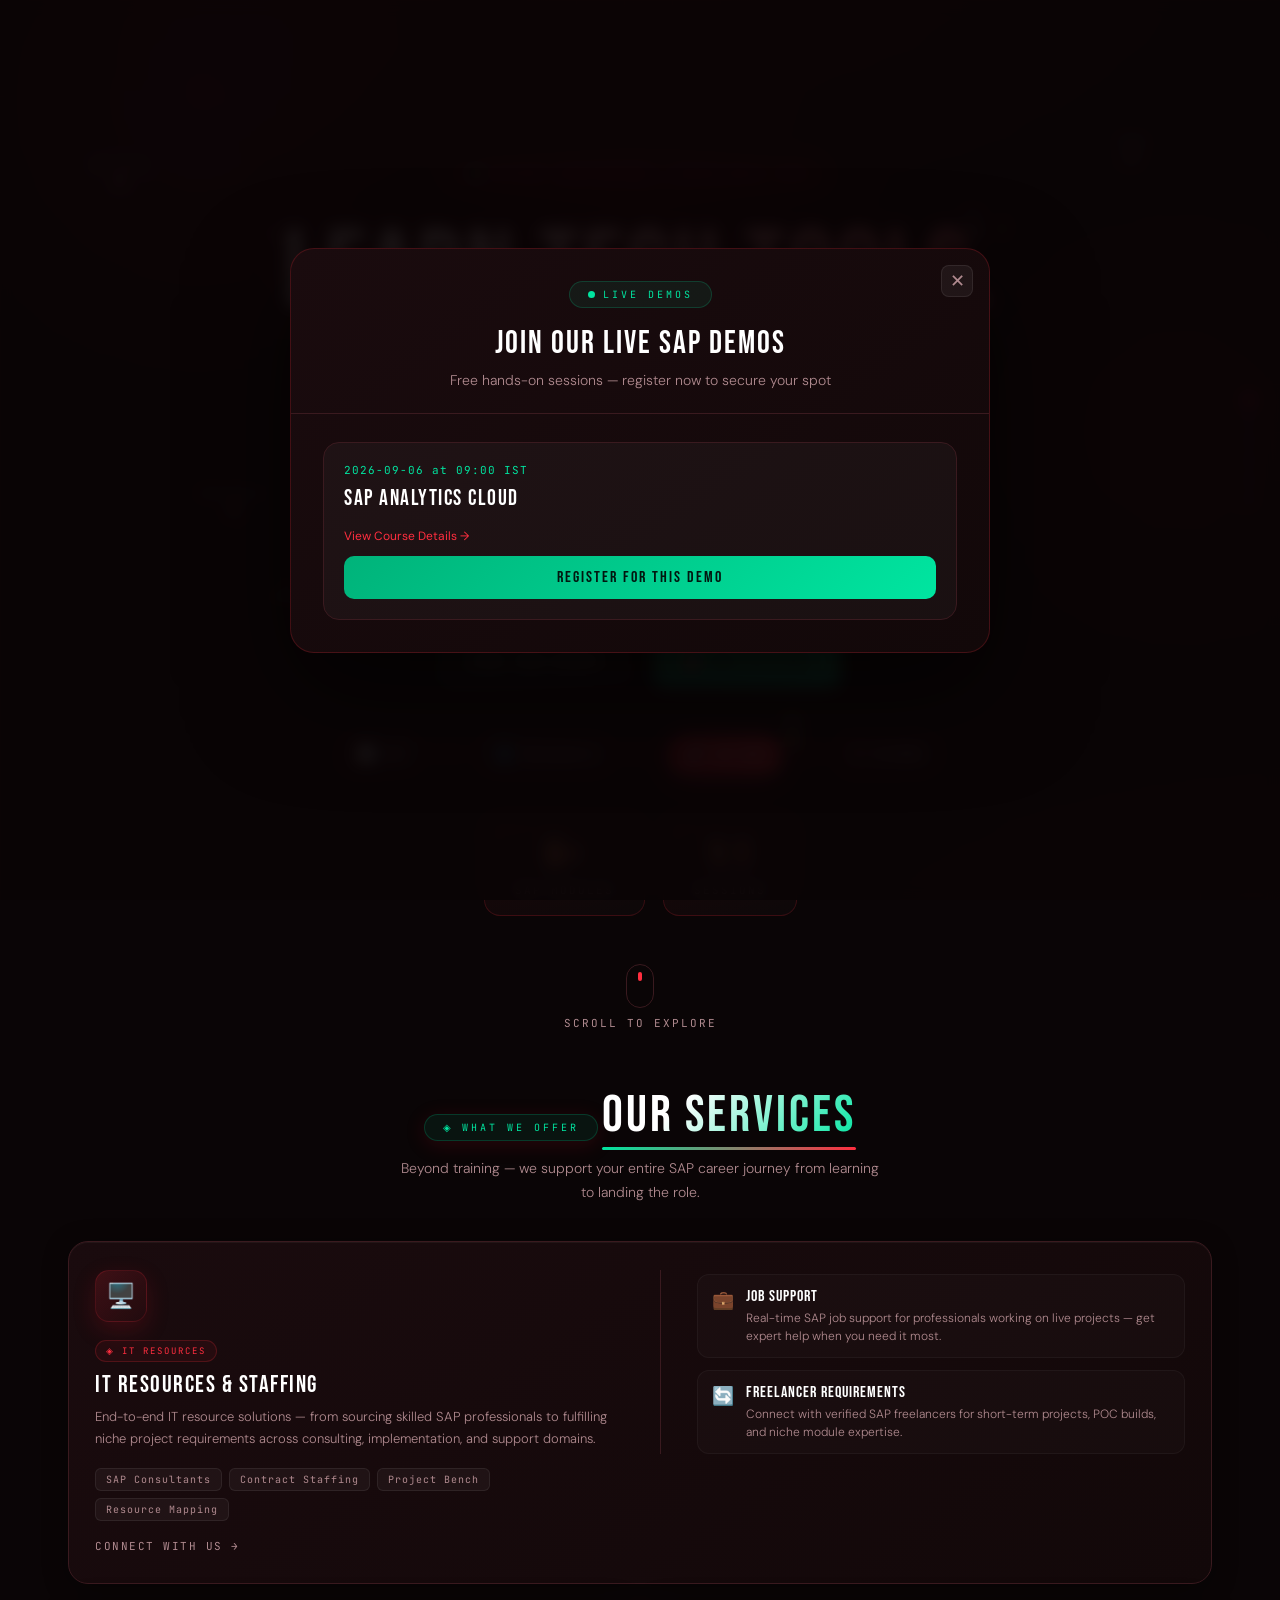
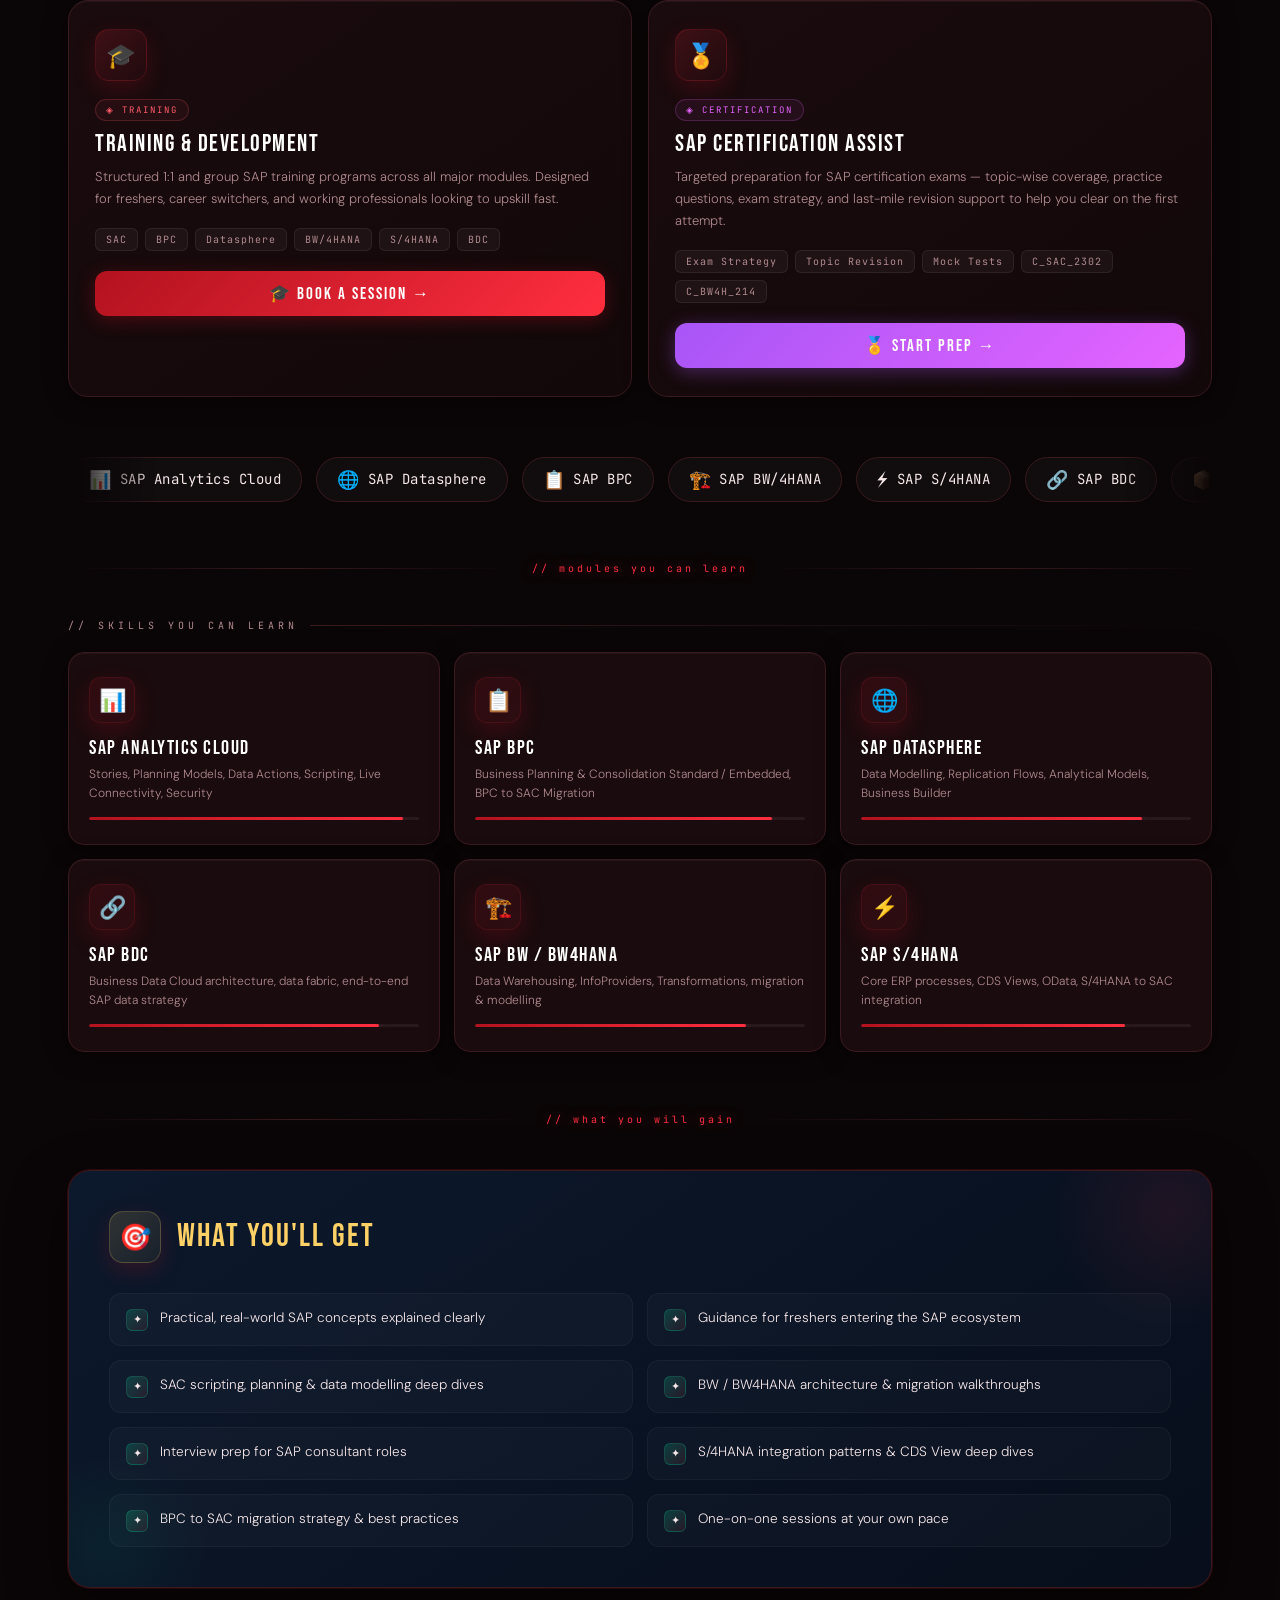
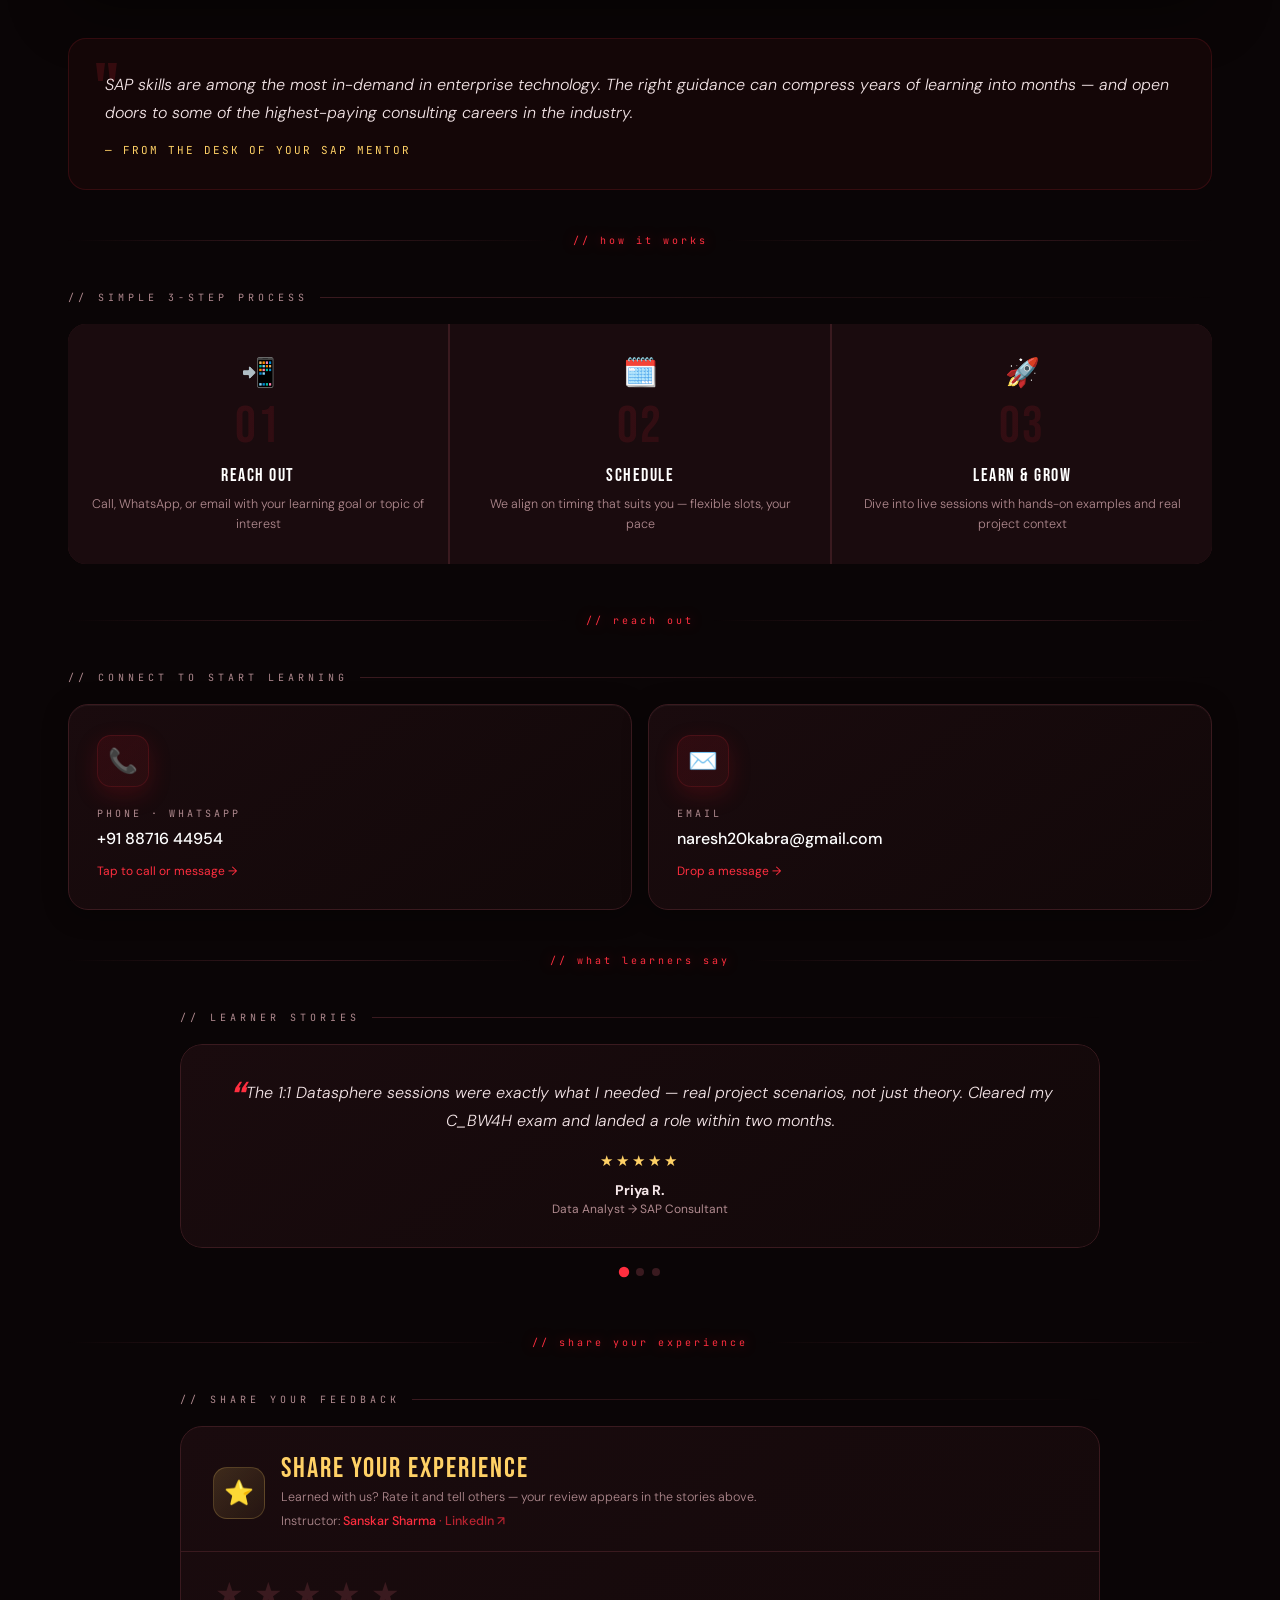
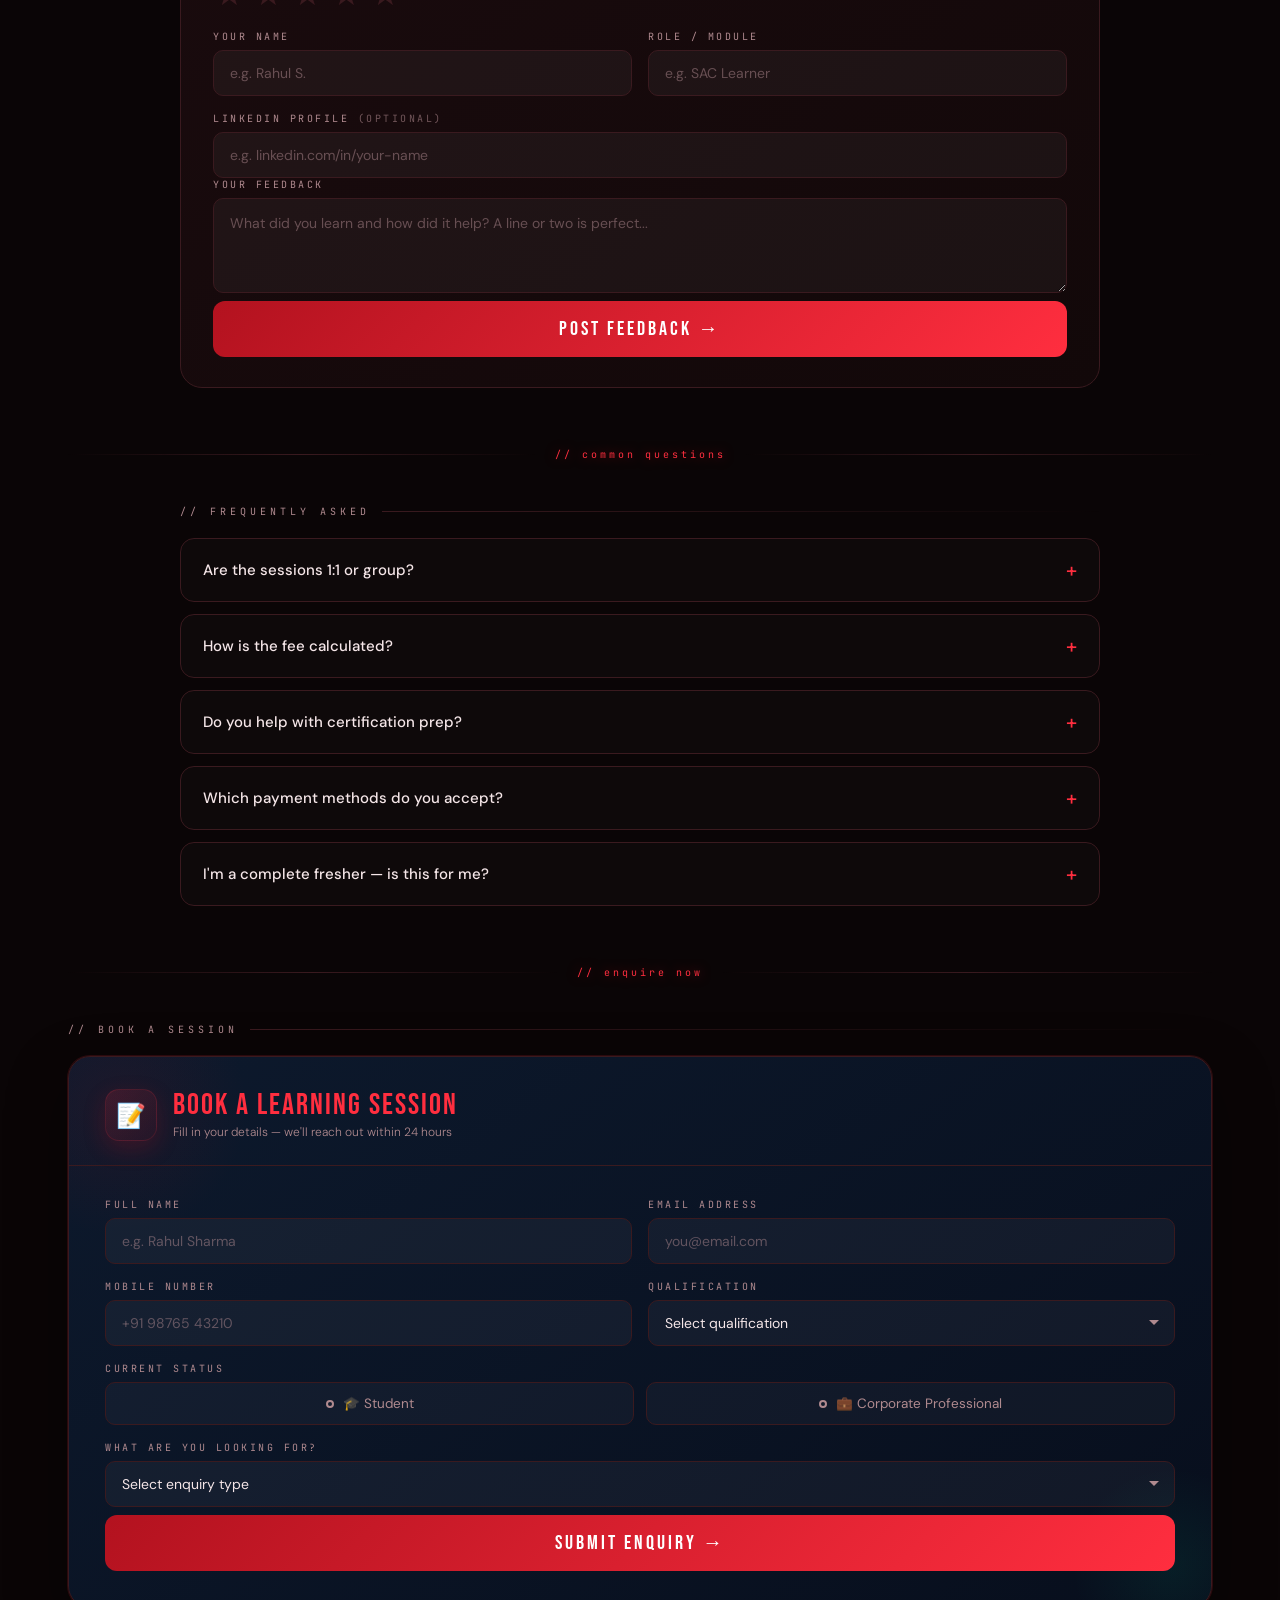
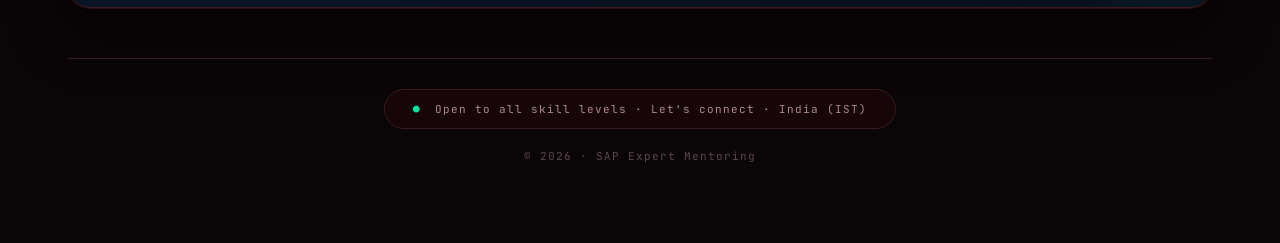
==== index.html @ 11d188f7 "tm" ====
<!doctype html>
<html lang="en">
  <head>
    <!-- Google tag (gtag.js) -->
    <script
      async
      src="https://www.googletagmanager.com/gtag/js?id=G-FK7HMC6X39"
    ></script>
    <script>
      window.dataLayer = window.dataLayer || [];
      function gtag() {
        dataLayer.push(arguments);
      }
      gtag("js", new Date());

      gtag("config", "G-FK7HMC6X39");
    </script>
    <meta charset="UTF-8" />
    <meta name="viewport" content="width=device-width, initial-scale=1.0" />
    <title>Learn SAP – Connect with an Expert</title>

    <!-- ── SEO ── -->
    <meta
      name="description"
      content="Learn SAP the practical way — 1-on-1 training, mock interviews, certification prep and job support in SAP Datasphere, SAC, BW/4HANA, BPC, S/4HANA and BDC. Connect directly with a working SAP expert."
    />
    <meta
      name="keywords"
      content="SAP training, SAP Datasphere, SAP Analytics Cloud, SAC, BW/4HANA, SAP BPC, S/4HANA, SAP BDC, SAP certification, SAP mock interview, SAP job support"
    />
    <meta name="author" content="Naresh Kabra" />
    <meta name="robots" content="index, follow" />
    <meta name="theme-color" content="#0a0506" />
    <link rel="canonical" href="https://saplearninghub.github.io/Courses/" />

    <!-- ── Open Graph ── -->
    <meta property="og:type" content="website" />
    <meta property="og:site_name" content="Learn SAP" />
    <meta property="og:title" content="Learn SAP – Connect with an Expert" />
    <meta
      property="og:description"
      content="1-on-1 SAP training, mock interviews, certification prep and job support across Datasphere, SAC, BW/4HANA, BPC, S/4HANA and BDC."
    />
    <meta
      property="og:url"
      content="https://saplearninghub.github.io/Courses/"
    />
    <meta property="og:locale" content="en_IN" />

    <!-- ── Twitter Card ── -->
    <meta name="twitter:card" content="summary_large_image" />
    <meta name="twitter:title" content="Learn SAP – Connect with an Expert" />
    <meta
      name="twitter:description"
      content="1-on-1 SAP training, mock interviews, certification prep and job support across Datasphere, SAC, BW/4HANA, BPC, S/4HANA and BDC."
    />

    <!-- ── Favicon (inline SVG, no extra file) ── -->
    <link
      rel="icon"
      href="data:image/svg+xml,%3Csvg xmlns='http://www.w3.org/2000/svg' viewBox='0 0 64 64'%3E%3Crect width='64' height='64' rx='14' fill='%230a0506'/%3E%3Ctext x='50%25' y='52%25' font-family='Arial,sans-serif' font-size='30' font-weight='bold' fill='%23ff2e3f' text-anchor='middle' dominant-baseline='middle'%3ES%3C/text%3E%3C/svg%3E"
    />

    <link
      href="https://fonts.googleapis.com/css2?family=Bebas+Neue&family=DM+Sans:ital,wght@0,300;0,400;0,500;0,700&family=JetBrains+Mono:wght@400;700&display=swap"
      rel="stylesheet"
    />
    <script>
      // ── DEVICE CAPABILITY DETECTOR ──
      // Classifies the device once, before first paint, so CSS + JS can
      // adapt. `low-power` → phones / weak hardware: heavy blurs, canvas
      // animation and decorative motion are toned down or skipped.
      (function () {
        var coarse = window.matchMedia("(pointer: coarse)").matches;
        var smallScreen = window.matchMedia("(max-width: 768px)").matches;
        var weakCpu =
          navigator.hardwareConcurrency && navigator.hardwareConcurrency <= 4;
        var lowMem = navigator.deviceMemory && navigator.deviceMemory <= 4;
        var lowPower = coarse || smallScreen || weakCpu || lowMem;
        var cls = document.documentElement.classList;
        cls.toggle("low-power", !!lowPower);
        cls.toggle("fine-pointer", !coarse);
      })();
    </script>
    <style>
      :root {
        --bg: #0a0506;
        --surface: #120809;
        --card: #1a0b0e;
        --border: #3a1a1f;
        --accent: #ff2e3f;
        --accent2: #b3121f;
        --green: #00e5a0;
        --gold: #ffd166;
        --text: #f5e6e8;
        --muted: #b08a8f;
      }

      *,
      *::before,
      *::after {
        box-sizing: border-box;
        margin: 0;
        padding: 0;
      }

      html {
        scroll-behavior: smooth;
      }

      body {
        background: var(--bg);
        color: var(--text);
        font-family: "DM Sans", sans-serif;
        min-height: 100vh;
        overflow-x: hidden;
      }
      /* Fixed gradient wash lives on a pseudo-element instead of
         background-attachment: fixed (which forces a full repaint on
         every scroll frame — a major source of mobile scroll jank). */
      body::before {
        content: "";
        position: fixed;
        inset: 0;
        z-index: -1;
        pointer-events: none;
        background:
          radial-gradient(
            ellipse 80% 60% at 50% -10%,
            rgba(179, 18, 31, 0.22),
            transparent 60%
          ),
          radial-gradient(
            ellipse 70% 50% at 100% 110%,
            rgba(255, 46, 63, 0.1),
            transparent 55%
          );
      }

      /* ── CANVAS BACKGROUND ── */
      #bg-canvas {
        position: fixed;
        inset: 0;
        z-index: 0;
        opacity: 0.7;
      }

      /* ── GRID OVERLAY ── */
      .grid-overlay {
        position: fixed;
        inset: 0;
        background-image:
          linear-gradient(rgba(255, 46, 63, 0.022) 1px, transparent 1px),
          linear-gradient(90deg, rgba(255, 46, 63, 0.022) 1px, transparent 1px);
        background-size: 48px 48px;
        pointer-events: none;
        z-index: 1;
      }

      /* ── NOISE TEXTURE ── */
      .noise {
        position: fixed;
        inset: 0;
        background-image: url("data:image/svg+xml,%3Csvg viewBox='0 0 256 256' xmlns='http://www.w3.org/2000/svg'%3E%3Cfilter id='noise'%3E%3CfeTurbulence type='fractalNoise' baseFrequency='0.9' numOctaves='4' stitchTiles='stitch'/%3E%3C/filter%3E%3Crect width='100%25' height='100%25' filter='url(%23noise)' opacity='0.035'/%3E%3C/svg%3E");
        pointer-events: none;
        z-index: 2;
        opacity: 0.4;
      }

      /* ── GLOW ORBS ── */
      .orb {
        position: fixed;
        border-radius: 50%;
        filter: blur(80px);
        pointer-events: none;
        z-index: 0;
        will-change: transform;
      }
      .orb-1 {
        width: 600px;
        height: 600px;
        background: radial-gradient(
          circle,
          rgba(179, 18, 31, 0.12),
          transparent 70%
        );
        top: -200px;
        left: -100px;
        animation-delay: 0s;
      }
      .orb-2 {
        width: 500px;
        height: 500px;
        background: radial-gradient(
          circle,
          rgba(255, 46, 63, 0.08),
          transparent 70%
        );
        top: 20%;
        right: -150px;
        animation-delay: -4s;
      }
      .orb-3 {
        width: 400px;
        height: 400px;
        background: radial-gradient(
          circle,
          rgba(0, 229, 160, 0.07),
          transparent 70%
        );
        bottom: 10%;
        left: 20%;
        animation-delay: -8s;
      }

      @keyframes orbFloat {
        0%,
        100% {
          transform: translateY(0px) scale(1);
        }
        33% {
          transform: translateY(-30px) scale(1.04);
        }
        66% {
          transform: translateY(20px) scale(0.97);
        }
      }

      /* ── PAGE WRAPPER ── */
      .page {
        position: relative;
        z-index: 3;
        max-width: 1240px;
        margin: 0 auto;
        padding: 60px clamp(16px, 4vw, 48px) 80px;
      }

      /* ── PROGRESS BAR ── */
      .progress-bar {
        position: fixed;
        top: 0;
        left: 0;
        height: 2px;
        background: linear-gradient(
          90deg,
          var(--accent2),
          var(--accent),
          var(--green)
        );
        z-index: 999;
        width: 0%;
        transition: width 0.1s linear;
      }

      /* ── NAV DOT ── */
      .nav-dots {
        position: fixed;
        right: 28px;
        top: 50%;
        transform: translateY(-50%);
        display: flex;
        flex-direction: column;
        gap: 14px;
        z-index: 100;
      }
      .nav-dot {
        width: 6px;
        height: 6px;
        border-radius: 50%;
        background: var(--border);
        border: 1px solid var(--muted);
        cursor: pointer;
        transition: all 0.3s ease;
      }
      .nav-dot.active {
        background: var(--accent);
        border-color: var(--accent);
        box-shadow: 0 0 10px var(--accent);
        transform: scale(1.5);
      }

      @media (max-width: 768px) {
        .nav-dots {
          display: none;
        }
      }

      /* ── HERO ── */
      .hero {
        text-align: center;
        padding: 40px 0 60px;
        position: relative;
      }

      .hero-eyebrow {
        display: inline-flex;
        align-items: center;
        gap: 10px;
        background: rgba(255, 46, 63, 0.07);
        border: 1px solid rgba(255, 46, 63, 0.18);
        color: var(--accent);
        font-family: "JetBrains Mono", monospace;
        font-size: 11px;
        letter-spacing: 3px;
        text-transform: uppercase;
        padding: 7px 22px;
        border-radius: 40px;
        margin-bottom: 36px;
        opacity: 0;
        animation: fadeDown 0.8s ease 0.2s forwards;
      }

      .pulse {
        width: 7px;
        height: 7px;
        border-radius: 50%;
        background: var(--green);
        flex-shrink: 0;
        animation: pulse 2s infinite;
      }
      @keyframes pulse {
        0%,
        100% {
          box-shadow: 0 0 0 0 rgba(0, 229, 160, 0.6);
        }
        50% {
          box-shadow: 0 0 0 8px rgba(0, 229, 160, 0);
        }
      }

      .hero-title {
        font-family: "Bebas Neue", sans-serif;
        font-size: clamp(52px, 13vw, 110px);
        letter-spacing: 4px;
        line-height: 0.9;
        margin-bottom: 28px;
        opacity: 0;
        animation: fadeDown 0.9s ease 0.4s forwards;
      }
      .hero-title .line1 {
        display: block;
        background: linear-gradient(135deg, #ffffff 30%, var(--accent) 100%);
        -webkit-background-clip: text;
        -webkit-text-fill-color: transparent;
        background-clip: text;
      }
      .hero-title .line2 {
        display: block;
        background: linear-gradient(
          135deg,
          var(--accent2),
          var(--accent) 55%,
          var(--gold)
        );
        -webkit-background-clip: text;
        -webkit-text-fill-color: transparent;
        background-clip: text;
        filter: drop-shadow(0 4px 24px rgba(255, 46, 63, 0.35));
        background-size: 220% auto;
        animation: heroSheen 6s linear infinite;
      }
      @keyframes heroSheen {
        0% {
          background-position: 0% 50%;
        }
        100% {
          background-position: 220% 50%;
        }
      }

      /* ── HERO ROTATING WORD ── */
      .hero-rotator {
        display: flex;
        gap: 12px;
        justify-content: center;
        align-items: baseline;
        flex-wrap: wrap;
        margin: -12px auto 30px;
        opacity: 0;
        animation: fadeUp 0.8s ease 0.55s forwards;
      }
      .rot-pre {
        color: var(--muted);
        font-size: 13px;
        letter-spacing: 1.5px;
        text-transform: uppercase;
      }
      .rot-word {
        font-family: "Bebas Neue", sans-serif;
        font-size: clamp(22px, 4vw, 34px);
        letter-spacing: 2px;
        background: linear-gradient(135deg, var(--gold), var(--accent) 70%);
        -webkit-background-clip: text;
        -webkit-text-fill-color: transparent;
        background-clip: text;
        transition:
          opacity 0.35s ease,
          transform 0.35s ease;
      }
      .rot-word.swap {
        opacity: 0;
        transform: translateY(8px);
      }

      .hero-sub {
        color: var(--muted);
        font-size: 16px;
        font-weight: 300;
        max-width: 520px;
        margin: 0 auto 44px;
        line-height: 1.75;
        opacity: 0;
        animation: fadeUp 0.8s ease 0.6s forwards;
      }

      /* ── STATS ROW ── */
      .stats-row {
        display: flex;
        justify-content: center;
        gap: 40px;
        flex-wrap: wrap;
        opacity: 0;
        animation: fadeUp 0.8s ease 0.8s forwards;
        margin-bottom: 20px;
      }
      .stat-item {
        text-align: center;
      }
      .stat-num {
        font-family: "Bebas Neue", sans-serif;
        font-size: 38px;
        letter-spacing: 2px;
        background: linear-gradient(135deg, var(--gold), var(--accent));
        -webkit-background-clip: text;
        -webkit-text-fill-color: transparent;
        background-clip: text;
        display: block;
      }
      .stat-label {
        font-size: 11px;
        color: var(--muted);
        font-family: "JetBrains Mono", monospace;
        letter-spacing: 2px;
        text-transform: uppercase;
      }

      /* ── SCROLL INDICATOR ── */
      .scroll-hint {
        display: flex;
        flex-direction: column;
        align-items: center;
        gap: 8px;
        margin-top: 48px;
        opacity: 0;
        animation: fadeIn 1s ease 1.4s forwards;
        color: var(--muted);
        font-size: 11px;
        font-family: "JetBrains Mono", monospace;
        letter-spacing: 2px;
        text-transform: uppercase;
      }
      .scroll-arrow {
        width: 28px;
        height: 44px;
        border: 1.5px solid var(--border);
        border-radius: 20px;
        position: relative;
        display: flex;
        align-items: flex-start;
        justify-content: center;
        padding-top: 7px;
      }
      .scroll-arrow::after {
        content: "";
        width: 4px;
        height: 9px;
        background: var(--accent);
        border-radius: 4px;
        animation: scrollDot 2s ease-in-out infinite;
      }
      @keyframes scrollDot {
        0% {
          transform: translateY(0);
          opacity: 1;
        }
        100% {
          transform: translateY(14px);
          opacity: 0;
        }
      }

      /* ── SECTION LABEL ── */
      .sec-label {
        font-family: "JetBrains Mono", monospace;
        font-size: 10px;
        letter-spacing: 4px;
        text-transform: uppercase;
        color: var(--muted);
        margin-bottom: 20px;
        display: flex;
        align-items: center;
        gap: 12px;
      }
      .sec-label::after {
        content: "";
        flex: 1;
        height: 1px;
        background: linear-gradient(90deg, var(--border), transparent);
      }
      /* ── SERVICES ── */
      .services-section {
        margin-bottom: 60px;
      }

      .services-header {
        text-align: center;
        margin-bottom: 36px;
      }

      .services-eyebrow {
        display: inline-flex;
        align-items: center;
        gap: 8px;
        background: rgba(0, 229, 160, 0.07);
        border: 1px solid rgba(0, 229, 160, 0.18);
        color: var(--green);
        font-family: "JetBrains Mono", monospace;
        font-size: 10px;
        letter-spacing: 3px;
        text-transform: uppercase;
        padding: 6px 18px;
        border-radius: 40px;
        margin-bottom: 16px;
      }

      .services-title {
        font-family: "Bebas Neue", sans-serif;
        font-size: clamp(32px, 6vw, 52px);
        letter-spacing: 3px;
        background: linear-gradient(135deg, #ffffff 30%, var(--green) 100%);
        -webkit-background-clip: text;
        -webkit-text-fill-color: transparent;
        background-clip: text;
        line-height: 1;
        margin-bottom: 12px;
        position: relative;
        display: inline-block;
      }
      /* Underline that draws itself when the section reveals */
      .services-title::after {
        content: "";
        position: absolute;
        left: 0;
        bottom: -8px;
        height: 3px;
        width: 100%;
        background: linear-gradient(90deg, var(--green), var(--accent));
        border-radius: 3px;
        transform: scaleX(0);
        transform-origin: left;
        transition: transform 0.7s cubic-bezier(0.65, 0, 0.35, 1) 0.2s;
      }
      .services-section.visible .services-title::after {
        transform: scaleX(1);
      }

      .services-sub {
        font-size: 14px;
        color: var(--muted);
        font-weight: 300;
        max-width: 480px;
        margin: 0 auto;
        line-height: 1.7;
      }

      .services-grid {
        display: grid;
        grid-template-columns: repeat(2, 1fr);
        gap: 16px;
      }

      @media (max-width: 580px) {
        .services-grid {
          grid-template-columns: 1fr;
        }
      }

      .service-card {
        background: linear-gradient(145deg, var(--card), var(--surface));
        border: 1px solid var(--border);
        border-radius: 20px;
        padding: 28px 26px;
        position: relative;
        overflow: hidden;
        cursor: default;
        transition:
          transform 0.3s cubic-bezier(0.34, 1.4, 0.64, 1),
          border-color 0.3s ease,
          box-shadow 0.3s ease;
        opacity: 0;
        transform: translateY(30px);
      }

      .service-card.visible {
        opacity: 1;
        transform: translateY(0);
        transition:
          opacity 0.5s ease,
          transform 0.5s cubic-bezier(0.34, 1.2, 0.64, 1),
          border-color 0.3s ease,
          box-shadow 0.3s ease;
      }

      .service-card::before {
        content: "";
        position: absolute;
        top: 0;
        left: 0;
        right: 0;
        height: 2px;
        transform: scaleX(0);
        transform-origin: left;
        transition: transform 0.4s ease;
      }

      .service-card:hover {
        transform: translateY(-6px) scale(1.01);
        box-shadow: 0 20px 55px rgba(179, 18, 31, 0.15);
      }

      .service-card:hover::before {
        transform: scaleX(1);
      }

      /* Per-card accent colors */
      .service-card.it {
        --sc: rgba(255, 46, 63, 0.35);
        --sg: linear-gradient(90deg, var(--accent2), var(--accent));
      }
      .service-card.job {
        --sc: rgba(0, 229, 160, 0.35);
        --sg: linear-gradient(90deg, #00b37a, var(--green));
      }
      .service-card.freelance {
        --sc: rgba(255, 209, 102, 0.35);
        --sg: linear-gradient(90deg, #ffaa00, var(--gold));
      }
      .service-card.training {
        --sc: rgba(179, 18, 31, 0.35);
        --sg: linear-gradient(90deg, #b3121f, #ff2e3f);
      }
      .service-card.cert {
        --sc: rgba(229, 100, 255, 0.35);
        --sg: linear-gradient(90deg, #a855f7, #e564ff);
      }

      .service-card:hover {
        border-color: var(--sc);
      }
      .service-card::before {
        background: var(--sg);
      }

      /* Cursor-follow spotlight (driven by --mx/--my in JS) */
      .service-card::after {
        content: "";
        position: absolute;
        inset: 0;
        border-radius: inherit;
        background: radial-gradient(
          340px circle at var(--mx, 50%) var(--my, 50%),
          rgba(255, 255, 255, 0.07),
          transparent 60%
        );
        opacity: 0;
        transition: opacity 0.3s ease;
        pointer-events: none;
        z-index: 0;
      }
      .service-card:hover::after {
        opacity: 1;
      }
      .service-card > * {
        position: relative;
        z-index: 1;
      }

      .service-icon-wrap {
        width: 52px;
        height: 52px;
        border-radius: 14px;
        display: flex;
        align-items: center;
        justify-content: center;
        font-size: 24px;
        margin-bottom: 16px;
        background: rgba(255, 255, 255, 0.04);
        border: 1px solid rgba(255, 255, 255, 0.07);
        transition: transform 0.3s ease;
      }

      .service-card:hover .service-icon-wrap {
        transform: rotate(-6deg) scale(1.12);
      }

      .service-badge {
        display: inline-flex;
        align-items: center;
        gap: 5px;
        font-family: "JetBrains Mono", monospace;
        font-size: 9px;
        letter-spacing: 2px;
        text-transform: uppercase;
        padding: 4px 10px;
        border-radius: 20px;
        margin-bottom: 10px;
        border: 1px solid;
      }

      .service-card.it .service-badge {
        color: var(--accent);
        border-color: rgba(255, 46, 63, 0.2);
        background: rgba(255, 46, 63, 0.06);
      }
      .service-card.job .service-badge {
        color: var(--green);
        border-color: rgba(0, 229, 160, 0.2);
        background: rgba(0, 229, 160, 0.06);
      }
      .service-card.freelance .service-badge {
        color: var(--gold);
        border-color: rgba(255, 209, 102, 0.2);
        background: rgba(255, 209, 102, 0.06);
      }
      .service-card.training .service-badge {
        color: #ff5a68;
        border-color: rgba(255, 90, 104, 0.2);
        background: rgba(255, 90, 104, 0.06);
      }
      .service-card.cert .service-badge {
        color: #e564ff;
        border-color: rgba(229, 100, 255, 0.2);
        background: rgba(229, 100, 255, 0.06);
      }

      .service-name {
        font-family: "Bebas Neue", sans-serif;
        font-size: 24px;
        letter-spacing: 1.5px;
        color: #fff;
        margin-bottom: 8px;
        line-height: 1.1;
      }

      .service-desc {
        font-size: 13px;
        color: var(--muted);
        font-weight: 300;
        line-height: 1.7;
        margin-bottom: 18px;
      }

      .service-tags {
        display: flex;
        flex-wrap: wrap;
        gap: 7px;
      }

      .service-tag {
        font-family: "JetBrains Mono", monospace;
        font-size: 10px;
        color: var(--muted);
        background: rgba(255, 255, 255, 0.04);
        border: 1px solid rgba(255, 255, 255, 0.07);
        border-radius: 6px;
        padding: 4px 10px;
        letter-spacing: 1px;
        transition:
          color 0.2s ease,
          border-color 0.2s ease,
          background 0.2s ease;
      }

      .service-card:hover .service-tag {
        color: var(--text);
        border-color: rgba(255, 255, 255, 0.12);
        background: rgba(255, 255, 255, 0.06);
      }

      .service-cta {
        display: inline-flex;
        align-items: center;
        gap: 7px;
        margin-top: 18px;
        font-family: "JetBrains Mono", monospace;
        font-size: 11px;
        letter-spacing: 1.5px;
        text-transform: uppercase;
        color: var(--muted);
        cursor: pointer;
        transition:
          color 0.2s ease,
          gap 0.2s ease;
        background: none;
        border: none;
        padding: 0;
      }

      .service-card:hover .service-cta {
        gap: 12px;
      }

      .service-card.it:hover .service-cta {
        color: var(--accent);
      }
      .service-card.job:hover .service-cta {
        color: var(--green);
      }
      .service-card.freelance:hover .service-cta {
        color: var(--gold);
      }
      .service-card.training:hover .service-cta {
        color: #ff5a68;
      }
      .service-card.cert:hover .service-cta {
        color: #e564ff;
      }

      /* Full-width card for IT Resources (parent) */
      .service-card.it {
        grid-column: 1 / -1;
        display: grid;
        grid-template-columns: 1fr 1fr;
        gap: 0 40px;
        align-items: start;
      }

      .service-card.it .service-left {
      }
      .service-card.it .service-right {
        border-left: 1px solid var(--border);
        padding-left: 36px;
        display: flex;
        flex-direction: column;
        gap: 12px;
        padding-top: 4px;
      }

      .it-sub-item {
        display: flex;
        align-items: flex-start;
        gap: 12px;
        padding: 12px 14px;
        background: rgba(255, 255, 255, 0.02);
        border: 1px solid rgba(255, 255, 255, 0.04);
        border-radius: 12px;
        transition:
          background 0.25s ease,
          border-color 0.25s ease;
      }

      .it-sub-item:hover {
        background: rgba(255, 46, 63, 0.04);
        border-color: rgba(255, 46, 63, 0.1);
      }

      .it-sub-icon {
        font-size: 18px;
        flex-shrink: 0;
        margin-top: 1px;
      }

      .it-sub-name {
        font-family: "Bebas Neue", sans-serif;
        font-size: 16px;
        letter-spacing: 1px;
        color: #fff;
        margin-bottom: 3px;
      }

      .it-sub-desc {
        font-size: 12px;
        color: var(--muted);
        font-weight: 300;
        line-height: 1.5;
      }

      @media (max-width: 580px) {
        .service-card.it {
          grid-template-columns: 1fr;
        }
        .service-card.it .service-right {
          border-left: none;
          border-top: 1px solid var(--border);
          padding-left: 0;
          padding-top: 20px;
          margin-top: 16px;
        }
      }
      /* ── SKILLS ── */
      .skills-section {
        margin-bottom: 60px;
      }

      .skills-grid {
        display: grid;
        grid-template-columns: repeat(3, 1fr);
        gap: 14px;
      }
      @media (max-width: 620px) {
        .skills-grid {
          grid-template-columns: repeat(2, 1fr);
        }
      }
      @media (max-width: 380px) {
        .skills-grid {
          grid-template-columns: 1fr;
        }
      }

      .skill-card {
        background: var(--card);
        border: 1px solid var(--border);
        border-radius: 16px;
        padding: 24px 20px;
        position: relative;
        overflow: hidden;
        transition:
          transform 0.3s cubic-bezier(0.34, 1.56, 0.64, 1),
          border-color 0.3s ease,
          box-shadow 0.3s ease;
        cursor: default;
        opacity: 0;
        transform: translate(var(--sx, 0px), var(--sy, 44px))
          rotate(var(--sr, -7deg)) scale(0.82);
        will-change: transform, opacity;
      }
      .skill-card.visible {
        opacity: 1;
        transform: translate(0, 0) rotate(0deg) scale(1);
        transition:
          opacity 0.45s ease,
          transform 0.7s cubic-bezier(0.22, 1.35, 0.4, 1),
          border-color 0.3s ease,
          box-shadow 0.3s ease;
      }

      .skill-card::before {
        content: "";
        position: absolute;
        inset: 0;
        background: radial-gradient(
          circle at var(--mx, 50%) var(--my, 50%),
          rgba(255, 46, 63, 0.06),
          transparent 60%
        );
        opacity: 0;
        transition: opacity 0.3s ease;
      }
      .skill-card:hover::before {
        opacity: 1;
      }

      .skill-card::after {
        content: "";
        position: absolute;
        top: 0;
        left: 0;
        right: 0;
        height: 2px;
        background: linear-gradient(
          90deg,
          var(--accent2),
          var(--accent),
          var(--green)
        );
        transform: scaleX(0);
        transform-origin: left;
        transition: transform 0.4s ease;
      }
      .skill-card:hover {
        transform: translateY(-6px) scale(1.01);
        border-color: rgba(255, 46, 63, 0.35);
        box-shadow:
          0 20px 55px rgba(179, 18, 31, 0.18),
          0 0 0 1px rgba(255, 46, 63, 0.08);
      }
      .skill-card:hover::after {
        transform: scaleX(1);
      }

      .skill-icon-wrap {
        width: 46px;
        height: 46px;
        border-radius: 12px;
        background: linear-gradient(
          135deg,
          rgba(179, 18, 31, 0.15),
          rgba(255, 46, 63, 0.08)
        );
        border: 1px solid rgba(255, 46, 63, 0.12);
        display: flex;
        align-items: center;
        justify-content: center;
        font-size: 22px;
        margin-bottom: 14px;
        transition: transform 0.3s ease;
      }
      .skill-card:hover .skill-icon-wrap {
        transform: rotate(-5deg) scale(1.1);
      }

      .skill-name {
        font-family: "Bebas Neue", sans-serif;
        font-size: 20px;
        letter-spacing: 1.5px;
        color: #fff;
        margin-bottom: 6px;
        line-height: 1.1;
      }
      .skill-desc {
        font-size: 12px;
        color: var(--muted);
        font-weight: 300;
        line-height: 1.6;
      }

      /* ── EXPERTISE METER ── */
      .skill-meter {
        margin-top: 14px;
        height: 3px;
        background: rgba(255, 255, 255, 0.06);
        border-radius: 4px;
        overflow: hidden;
      }
      .skill-meter-fill {
        height: 100%;
        border-radius: 4px;
        background: linear-gradient(90deg, var(--accent2), var(--accent));
        width: 0%;
        transition: width 1.2s cubic-bezier(0.4, 0, 0.2, 1);
      }
      .skill-card.visible .skill-meter-fill {
        width: var(--fill);
      }

      /* ── DIVIDER ── */
      .divider {
        display: flex;
        align-items: center;
        gap: 16px;
        margin: 44px 0;
      }
      .divider::before,
      .divider::after {
        content: "";
        flex: 1;
        height: 1px;
        background: linear-gradient(
          90deg,
          transparent,
          var(--border),
          transparent
        );
      }
      .divider span {
        font-family: "JetBrains Mono", monospace;
        color: var(--accent);
        font-size: 10px;
        letter-spacing: 3px;
        white-space: nowrap;
      }

      /* ── LEARN SECTION ── */
      .learn-section {
        background: linear-gradient(
          145deg,
          rgba(13, 26, 46, 0.95),
          rgba(8, 15, 30, 0.9)
        );
        border: 1px solid var(--border);
        border-radius: 22px;
        padding: 40px 40px;
        margin-bottom: 50px;
        position: relative;
        overflow: hidden;
        backdrop-filter: blur(10px);
      }
      .learn-section::before {
        content: "";
        position: absolute;
        top: -80px;
        right: -80px;
        width: 240px;
        height: 240px;
        background: radial-gradient(
          circle,
          rgba(255, 46, 63, 0.09),
          transparent 70%
        );
        pointer-events: none;
      }
      .learn-section::after {
        content: "";
        position: absolute;
        bottom: -60px;
        left: -60px;
        width: 200px;
        height: 200px;
        background: radial-gradient(
          circle,
          rgba(0, 229, 160, 0.06),
          transparent 70%
        );
        pointer-events: none;
      }
      @media (max-width: 500px) {
        .learn-section {
          padding: 28px 22px;
        }
      }

      .learn-header {
        display: flex;
        align-items: center;
        gap: 16px;
        margin-bottom: 30px;
      }
      .learn-icon-big {
        width: 52px;
        height: 52px;
        border-radius: 14px;
        background: linear-gradient(
          135deg,
          rgba(255, 209, 102, 0.15),
          rgba(255, 209, 102, 0.05)
        );
        border: 1px solid rgba(255, 209, 102, 0.2);
        display: flex;
        align-items: center;
        justify-content: center;
        font-size: 26px;
      }
      .learn-title {
        font-family: "Bebas Neue", sans-serif;
        font-size: 32px;
        letter-spacing: 2px;
        color: var(--gold);
      }

      .learn-grid {
        display: grid;
        grid-template-columns: repeat(2, 1fr);
        gap: 14px;
      }
      @media (max-width: 500px) {
        .learn-grid {
          grid-template-columns: 1fr;
        }
      }

      .learn-item {
        display: flex;
        align-items: flex-start;
        gap: 12px;
        font-size: 13.5px;
        color: var(--text);
        font-weight: 300;
        line-height: 1.55;
        padding: 14px 16px;
        background: rgba(255, 255, 255, 0.025);
        border: 1px solid rgba(255, 255, 255, 0.04);
        border-radius: 12px;
        transition:
          background 0.25s ease,
          border-color 0.25s ease;
      }
      .learn-item:hover {
        background: rgba(255, 46, 63, 0.04);
        border-color: rgba(255, 46, 63, 0.12);
      }
      .learn-item-dot {
        width: 22px;
        height: 22px;
        border-radius: 6px;
        background: linear-gradient(
          135deg,
          rgba(0, 229, 160, 0.2),
          rgba(255, 46, 63, 0.1)
        );
        border: 1px solid rgba(0, 229, 160, 0.2);
        display: flex;
        align-items: center;
        justify-content: center;
        flex-shrink: 0;
        font-size: 11px;
        margin-top: 1px;
      }

      /* ── HOW IT WORKS ── */
      .how-section {
        margin-bottom: 50px;
      }

      .steps-row {
        display: grid;
        grid-template-columns: repeat(3, 1fr);
        gap: 2px;
        background: var(--border);
        border-radius: 18px;
        overflow: hidden;
      }
      @media (max-width: 560px) {
        .steps-row {
          grid-template-columns: 1fr;
        }
      }

      .step {
        background: var(--card);
        padding: 30px 24px;
        position: relative;
        text-align: center;
        transition: background 0.3s ease;
      }
      .step:hover {
        background: rgba(13, 26, 46, 0.7);
      }

      .step-num {
        font-family: "Bebas Neue", sans-serif;
        font-size: 52px;
        letter-spacing: 2px;
        background: linear-gradient(
          135deg,
          rgba(255, 46, 63, 0.15),
          rgba(179, 18, 31, 0.1)
        );
        -webkit-background-clip: text;
        -webkit-text-fill-color: transparent;
        background-clip: text;
        line-height: 1;
        margin-bottom: 12px;
        display: block;
      }
      .step-title {
        font-family: "Bebas Neue", sans-serif;
        font-size: 18px;
        letter-spacing: 1.5px;
        color: #fff;
        margin-bottom: 8px;
      }
      .step-desc {
        font-size: 12.5px;
        color: var(--muted);
        font-weight: 300;
        line-height: 1.6;
      }
      .step-icon {
        font-size: 28px;
        margin-bottom: 10px;
        display: block;
      }

      /* ── CONTACT ── */
      .contact-section {
        margin-bottom: 20px;
      }

      .contact-wrapper {
        display: grid;
        grid-template-columns: repeat(2, 1fr);
        gap: 16px;
      }
      @media (max-width: 500px) {
        .contact-wrapper {
          grid-template-columns: 1fr;
        }
      }

      .contact-card {
        display: flex;
        flex-direction: column;
        gap: 6px;
        background: linear-gradient(145deg, var(--card), var(--surface));
        border: 1px solid var(--border);
        border-radius: 20px;
        padding: 30px 28px;
        text-decoration: none;
        position: relative;
        overflow: hidden;
        transition:
          transform 0.3s cubic-bezier(0.34, 1.4, 0.64, 1),
          box-shadow 0.3s ease,
          border-color 0.3s ease;
        group: true;
      }
      .contact-card-bg {
        position: absolute;
        inset: 0;
        opacity: 0;
        transition: opacity 0.4s ease;
        pointer-events: none;
      }
      .contact-card:nth-child(1) .contact-card-bg {
        background: radial-gradient(
          ellipse at bottom right,
          rgba(0, 229, 160, 0.08),
          transparent 60%
        );
      }
      .contact-card:nth-child(2) .contact-card-bg {
        background: radial-gradient(
          ellipse at bottom right,
          rgba(255, 46, 63, 0.08),
          transparent 60%
        );
      }
      .contact-card:hover .contact-card-bg {
        opacity: 1;
      }

      .contact-card::before {
        content: "";
        position: absolute;
        bottom: 0;
        left: 0;
        right: 0;
        height: 2px;
        background: linear-gradient(90deg, var(--accent2), var(--green));
        transform: scaleX(0);
        transform-origin: left;
        transition: transform 0.4s ease;
      }
      .contact-card:hover {
        transform: translateY(-7px) scale(1.01);
        box-shadow: 0 24px 65px rgba(255, 46, 63, 0.14);
        border-color: rgba(255, 46, 63, 0.4);
      }
      .contact-card:hover::before {
        transform: scaleX(1);
      }

      .contact-icon-wrap {
        width: 52px;
        height: 52px;
        border-radius: 14px;
        background: linear-gradient(
          135deg,
          rgba(179, 18, 31, 0.15),
          rgba(255, 46, 63, 0.08)
        );
        border: 1px solid rgba(255, 46, 63, 0.14);
        display: flex;
        align-items: center;
        justify-content: center;
        font-size: 24px;
        margin-bottom: 14px;
        transition: transform 0.3s ease;
        position: relative;
        z-index: 1;
      }
      .contact-card:hover .contact-icon-wrap {
        transform: scale(1.1) rotate(-5deg);
      }

      .contact-type {
        font-family: "JetBrains Mono", monospace;
        font-size: 10px;
        letter-spacing: 3px;
        text-transform: uppercase;
        color: var(--muted);
        position: relative;
        z-index: 1;
      }
      .contact-value {
        font-size: 16px;
        font-weight: 500;
        color: #fff;
        word-break: break-all;
        position: relative;
        z-index: 1;
        margin-top: 2px;
      }
      .contact-hint {
        font-size: 12px;
        color: var(--accent);
        font-weight: 400;
        margin-top: 8px;
        display: flex;
        align-items: center;
        gap: 6px;
        position: relative;
        z-index: 1;
        transition: gap 0.25s ease;
      }
      .contact-card:hover .contact-hint {
        gap: 10px;
      }

      /* ── TESTIMONIAL / QUOTE ── */
      .quote-section {
        margin: 44px 0;
        padding: 32px 36px;
        background: rgba(255, 209, 102, 0.04);
        border: 1px solid rgba(255, 209, 102, 0.12);
        border-radius: 18px;
        position: relative;
        overflow: hidden;
      }
      .quote-mark {
        position: absolute;
        top: 16px;
        left: 24px;
        font-family: "Bebas Neue", sans-serif;
        font-size: 80px;
        color: rgba(255, 209, 102, 0.1);
        line-height: 1;
        pointer-events: none;
      }
      .quote-text {
        font-size: 16px;
        font-weight: 300;
        color: var(--text);
        line-height: 1.75;
        font-style: italic;
        position: relative;
      }
      .quote-author {
        margin-top: 16px;
        font-family: "JetBrains Mono", monospace;
        font-size: 11px;
        letter-spacing: 2px;
        color: var(--gold);
        text-transform: uppercase;
      }

      /* ── FOOTER ── */
      .footer {
        text-align: center;
        padding-top: 30px;
        border-top: 1px solid var(--border);
      }
      .footer-inner {
        display: inline-flex;
        align-items: center;
        gap: 14px;
        background: rgba(255, 46, 63, 0.05);
        border: 1px solid var(--border);
        border-radius: 40px;
        padding: 12px 28px;
        font-family: "JetBrains Mono", monospace;
        font-size: 11px;
        color: var(--muted);
        letter-spacing: 1px;
        margin-bottom: 20px;
      }
      .footer-inner .dot {
        color: var(--green);
        animation: pulse 2s infinite;
        display: inline-block;
      }
      .footer-copy {
        font-size: 11px;
        color: rgba(176, 138, 143, 0.5);
        font-family: "JetBrains Mono", monospace;
        letter-spacing: 1px;
      }
      /* ── ENQUIRY FORM ── */
      .enquiry-section {
        margin-bottom: 50px;
      }

      .enquiry-wrapper {
        background: linear-gradient(
          145deg,
          rgba(13, 26, 46, 0.97),
          rgba(8, 15, 30, 0.95)
        );
        border: 1px solid var(--border);
        border-radius: 22px;
        overflow: hidden;
        position: relative;
        backdrop-filter: blur(12px);
      }
      .enquiry-wrapper::before {
        content: "";
        position: absolute;
        top: -80px;
        left: -80px;
        width: 260px;
        height: 260px;
        background: radial-gradient(
          circle,
          rgba(179, 18, 31, 0.1),
          transparent 70%
        );
        pointer-events: none;
      }
      .enquiry-wrapper::after {
        content: "";
        position: absolute;
        bottom: -60px;
        right: -60px;
        width: 200px;
        height: 200px;
        background: radial-gradient(
          circle,
          rgba(0, 229, 160, 0.07),
          transparent 70%
        );
        pointer-events: none;
      }
      .enquiry-header {
        padding: 32px 36px 24px;
        border-bottom: 1px solid var(--border);
        display: flex;
        align-items: center;
        gap: 16px;
        position: relative;
        z-index: 1;
      }
      .enquiry-icon {
        width: 52px;
        height: 52px;
        border-radius: 14px;
        background: linear-gradient(
          135deg,
          rgba(255, 46, 63, 0.15),
          rgba(179, 18, 31, 0.08)
        );
        border: 1px solid rgba(255, 46, 63, 0.15);
        display: flex;
        align-items: center;
        justify-content: center;
        font-size: 24px;
        flex-shrink: 0;
      }
      .enquiry-title {
        font-family: "Bebas Neue", sans-serif;
        font-size: 30px;
        letter-spacing: 2px;
        color: var(--accent);
        line-height: 1;
      }
      .enquiry-sub {
        font-size: 12px;
        color: var(--muted);
        font-weight: 300;
        margin-top: 4px;
      }
      .enquiry-body {
        padding: 32px 36px 36px;
        position: relative;
        z-index: 1;
      }
      @media (max-width: 500px) {
        .enquiry-header {
          padding: 24px 20px 20px;
        }
        .enquiry-body {
          padding: 24px 20px 28px;
        }
      }

      .form-grid {
        display: grid;
        grid-template-columns: repeat(2, 1fr);
        gap: 16px;
        margin-bottom: 16px;
      }
      @media (max-width: 560px) {
        .form-grid {
          grid-template-columns: 1fr;
        }
      }

      .form-group {
        display: flex;
        flex-direction: column;
        gap: 7px;
      }
      .form-group.full {
        grid-column: 1 / -1;
      }

      .form-label {
        font-family: "JetBrains Mono", monospace;
        font-size: 10px;
        letter-spacing: 2.5px;
        text-transform: uppercase;
        color: var(--muted);
      }

      .form-input,
      .form-select {
        background: rgba(255, 255, 255, 0.04);
        border: 1px solid var(--border);
        border-radius: 10px;
        padding: 13px 16px;
        color: var(--text);
        font-family: "DM Sans", sans-serif;
        font-size: 14px;
        font-weight: 400;
        outline: none;
        transition:
          border-color 0.25s ease,
          background 0.25s ease,
          box-shadow 0.25s ease;
        width: 100%;
        -webkit-appearance: none;
      }
      .form-input::placeholder {
        color: rgba(176, 138, 143, 0.5);
      }
      .form-input:focus,
      .form-select:focus {
        border-color: var(--accent);
        background: rgba(255, 46, 63, 0.04);
        box-shadow: 0 0 0 3px rgba(255, 46, 63, 0.08);
      }
      .form-input:focus::placeholder {
        color: rgba(176, 138, 143, 0.3);
      }

      .form-select {
        cursor: pointer;
        background-image: url("data:image/svg+xml,%3Csvg xmlns='http://www.w3.org/2000/svg' width='12' height='12' viewBox='0 0 12 12'%3E%3Cpath fill='%23b08a8f' d='M6 8L1 3h10z'/%3E%3C/svg%3E");
        background-repeat: no-repeat;
        background-position: right 14px center;
        padding-right: 36px;
      }
      .form-select option {
        background: #1a0b0e;
        color: var(--text);
      }

      .status-group {
        display: flex;
        gap: 12px;
        flex-wrap: wrap;
      }
      .status-option {
        display: none;
      }
      .status-label {
        display: flex;
        align-items: center;
        gap: 9px;
        padding: 12px 20px;
        background: rgba(255, 255, 255, 0.03);
        border: 1px solid var(--border);
        border-radius: 10px;
        cursor: pointer;
        font-size: 13.5px;
        color: var(--muted);
        font-weight: 400;
        transition: all 0.25s ease;
        user-select: none;
        flex: 1;
        justify-content: center;
      }
      .status-label:hover {
        border-color: rgba(255, 46, 63, 0.3);
        color: var(--text);
        background: rgba(255, 46, 63, 0.04);
      }
      .status-option:checked + .status-label {
        border-color: var(--accent);
        background: rgba(255, 46, 63, 0.08);
        color: var(--accent);
        box-shadow: 0 0 0 3px rgba(255, 46, 63, 0.08);
      }
      .status-dot {
        width: 8px;
        height: 8px;
        border-radius: 50%;
        border: 2px solid currentColor;
        flex-shrink: 0;
        transition: background 0.2s ease;
      }
      .status-option:checked + .status-label .status-dot {
        background: var(--accent);
      }

      .submit-btn {
        width: 100%;
        padding: 16px;
        background: linear-gradient(135deg, var(--accent2), var(--accent));
        border: none;
        border-radius: 12px;
        color: #fff;
        font-family: "Bebas Neue", sans-serif;
        font-size: 20px;
        letter-spacing: 3px;
        cursor: pointer;
        margin-top: 8px;
        transition:
          transform 0.25s ease,
          box-shadow 0.25s ease,
          opacity 0.25s ease;
        position: relative;
        overflow: hidden;
      }
      .submit-btn::before {
        content: "";
        position: absolute;
        inset: 0;
        background: linear-gradient(
          135deg,
          rgba(255, 255, 255, 0.1),
          transparent
        );
        opacity: 0;
        transition: opacity 0.25s ease;
      }
      .submit-btn:hover {
        transform: translateY(-3px);
        box-shadow: 0 12px 36px rgba(179, 18, 31, 0.4);
      }
      .submit-btn:hover::before {
        opacity: 1;
      }
      .submit-btn:active {
        transform: translateY(0);
      }
      .submit-btn:disabled {
        opacity: 0.6;
        cursor: not-allowed;
        transform: none;
      }

      .form-success {
        display: none;
        text-align: center;
        padding: 40px 20px;
        animation: fadeUp 0.5s ease both;
      }
      .form-success.show {
        display: block;
      }
      .success-icon {
        font-size: 52px;
        margin-bottom: 16px;
        display: block;
      }
      .success-title {
        font-family: "Bebas Neue", sans-serif;
        font-size: 32px;
        letter-spacing: 2px;
        color: var(--green);
        margin-bottom: 10px;
      }
      .success-msg {
        font-size: 14px;
        color: var(--muted);
        font-weight: 300;
        line-height: 1.7;
      }

      .form-error {
        font-size: 11px;
        color: #ff6b6b;
        font-family: "JetBrains Mono", monospace;
        margin-top: 4px;
        display: none;
      }
      .form-group.has-error .form-input,
      .form-group.has-error .form-select {
        border-color: #ff6b6b;
      }
      .form-group.has-error .form-error {
        display: block;
      }
      /* ── UPI PAYMENT ── */
      .payment-section {
        margin-bottom: 50px;
      }

      .payment-wrapper {
        background: linear-gradient(
          145deg,
          rgba(13, 26, 46, 0.97),
          rgba(8, 15, 30, 0.95)
        );
        border: 1px solid var(--border);
        border-radius: 22px;
        overflow: hidden;
        position: relative;
        backdrop-filter: blur(12px);
      }
      .payment-wrapper::before {
        content: "";
        position: absolute;
        top: -80px;
        right: -80px;
        width: 260px;
        height: 260px;
        background: radial-gradient(
          circle,
          rgba(0, 229, 160, 0.1),
          transparent 70%
        );
        pointer-events: none;
      }
      .payment-wrapper::after {
        content: "";
        position: absolute;
        bottom: -60px;
        left: -60px;
        width: 200px;
        height: 200px;
        background: radial-gradient(
          circle,
          rgba(179, 18, 31, 0.07),
          transparent 70%
        );
        pointer-events: none;
      }
      .payment-header {
        padding: 32px 36px 24px;
        border-bottom: 1px solid var(--border);
        display: flex;
        align-items: center;
        gap: 16px;
        position: relative;
        z-index: 1;
      }
      .payment-icon {
        width: 52px;
        height: 52px;
        border-radius: 14px;
        background: linear-gradient(
          135deg,
          rgba(0, 229, 160, 0.18),
          rgba(255, 46, 63, 0.08)
        );
        border: 1px solid rgba(0, 229, 160, 0.2);
        display: flex;
        align-items: center;
        justify-content: center;
        font-size: 24px;
        flex-shrink: 0;
      }
      .payment-title {
        font-family: "Bebas Neue", sans-serif;
        font-size: 30px;
        letter-spacing: 2px;
        color: var(--green);
        line-height: 1;
      }
      .payment-sub {
        font-size: 12px;
        color: var(--muted);
        font-weight: 300;
        margin-top: 4px;
      }
      .payment-body {
        padding: 32px 36px 36px;
        position: relative;
        z-index: 1;
      }
      @media (max-width: 500px) {
        .payment-header {
          padding: 24px 20px 20px;
        }
        .payment-body {
          padding: 24px 20px 28px;
        }
      }

      .pay-type-group {
        display: flex;
        gap: 10px;
        flex-wrap: wrap;
        margin-bottom: 22px;
      }
      .pay-type-option {
        display: none;
      }
      .pay-type-label {
        display: flex;
        align-items: center;
        gap: 8px;
        padding: 12px 18px;
        background: rgba(255, 255, 255, 0.03);
        border: 1px solid var(--border);
        border-radius: 10px;
        cursor: pointer;
        font-size: 13px;
        color: var(--muted);
        font-weight: 400;
        transition: all 0.25s ease;
        user-select: none;
        flex: 1;
        justify-content: center;
        white-space: nowrap;
      }
      .pay-type-label:hover {
        border-color: rgba(255, 46, 63, 0.3);
        color: var(--text);
        background: rgba(255, 46, 63, 0.04);
      }
      .pay-type-option:checked + .pay-type-label {
        border-color: var(--accent);
        background: rgba(255, 46, 63, 0.08);
        color: var(--accent);
        box-shadow: 0 0 0 3px rgba(255, 46, 63, 0.08);
      }

      .pay-panel {
        display: none;
        flex-direction: column;
        gap: 12px;
        margin-bottom: 6px;
      }
      .pay-panel.active {
        display: flex;
      }

      .pay-note {
        font-size: 12px;
        color: var(--muted);
        font-weight: 300;
        line-height: 1.6;
      }

      .pay-amount-display {
        display: flex;
        align-items: center;
        justify-content: space-between;
        gap: 16px;
        flex-wrap: wrap;
        background: linear-gradient(
          135deg,
          rgba(179, 18, 31, 0.08),
          rgba(255, 46, 63, 0.05)
        );
        border: 1px solid rgba(255, 46, 63, 0.15);
        border-radius: 14px;
        padding: 16px 20px;
        margin-top: 4px;
      }
      .pay-amount-label {
        font-family: "JetBrains Mono", monospace;
        font-size: 10px;
        letter-spacing: 2.5px;
        text-transform: uppercase;
        color: var(--muted);
      }
      .pay-amount-val {
        font-family: "Bebas Neue", sans-serif;
        font-size: 28px;
        letter-spacing: 1.5px;
        background: linear-gradient(135deg, var(--gold), var(--accent));
        -webkit-background-clip: text;
        -webkit-text-fill-color: transparent;
        background-clip: text;
        line-height: 1;
      }

      .pay-preset-group {
        display: flex;
        gap: 12px;
        flex-wrap: wrap;
      }
      .pay-preset-btn {
        flex: 1;
        min-width: 120px;
        background: rgba(255, 255, 255, 0.03);
        border: 1px solid var(--border);
        border-radius: 10px;
        padding: 14px;
        color: var(--text);
        font-family: "DM Sans", sans-serif;
        font-size: 14.5px;
        font-weight: 500;
        cursor: pointer;
        transition: all 0.25s ease;
      }
      .pay-preset-btn span {
        display: block;
        color: var(--muted);
        font-size: 10.5px;
        font-weight: 300;
        margin-top: 3px;
      }
      .pay-preset-btn:hover {
        border-color: rgba(255, 46, 63, 0.3);
        background: rgba(255, 46, 63, 0.04);
      }
      .pay-preset-btn.active {
        border-color: var(--accent);
        background: rgba(255, 46, 63, 0.1);
        color: var(--accent);
        box-shadow: 0 0 0 3px rgba(255, 46, 63, 0.08);
      }
      .pay-preset-btn.active span {
        color: var(--accent);
      }

      .pay-btn {
        width: 100%;
        padding: 16px;
        background: linear-gradient(135deg, #00b37a, var(--green));
        border: none;
        border-radius: 12px;
        color: #02160f;
        font-family: "Bebas Neue", sans-serif;
        font-size: 19px;
        letter-spacing: 2.5px;
        cursor: pointer;
        margin-top: 18px;
        transition:
          transform 0.25s ease,
          box-shadow 0.25s ease,
          opacity 0.25s ease;
      }
      .pay-btn:hover {
        transform: translateY(-3px);
        box-shadow: 0 12px 36px rgba(0, 229, 160, 0.35);
      }
      .pay-btn:active {
        transform: translateY(0);
      }
      .pay-btn:disabled {
        opacity: 0.5;
        cursor: not-allowed;
        transform: none;
        box-shadow: none;
      }

      .pay-qr-wrap {
        display: none;
        flex-direction: column;
        align-items: center;
        gap: 10px;
        margin-top: 24px;
        padding-top: 22px;
        border-top: 1px solid var(--border);
      }
      .pay-qr-wrap.show {
        display: flex;
      }
      .pay-qr-label {
        font-family: "JetBrains Mono", monospace;
        font-size: 10px;
        letter-spacing: 2px;
        text-transform: uppercase;
        color: var(--muted);
      }
      .pay-qr-img {
        width: 176px;
        height: 176px;
        border-radius: 14px;
        background: #fff;
        padding: 12px;
        box-shadow: 0 12px 32px rgba(0, 0, 0, 0.3);
      }
      .pay-qr-id {
        font-family: "JetBrains Mono", monospace;
        font-size: 11px;
        color: var(--muted);
        letter-spacing: 0.5px;
      }
      .pay-qr-id strong {
        color: var(--text);
        font-weight: 400;
      }
      .pay-disclaimer {
        font-size: 11px;
        color: var(--muted);
        font-weight: 300;
        text-align: center;
        margin-top: 16px;
        line-height: 1.6;
      }
      /* ── FLOATING CTA ── */
      .floating-cta {
        position: fixed;
        bottom: 28px;
        right: 28px;
        z-index: 500;
        opacity: 0;
        transform: translateY(20px);
        transition:
          opacity 0.4s ease,
          transform 0.4s ease;
      }
      .floating-cta.show {
        opacity: 1;
        transform: translateY(0);
      }
      .floating-cta a {
        display: flex;
        align-items: center;
        gap: 10px;
        background: linear-gradient(135deg, var(--accent2), var(--accent));
        color: #fff;
        text-decoration: none;
        padding: 13px 22px;
        border-radius: 50px;
        font-family: "JetBrains Mono", monospace;
        font-size: 12px;
        letter-spacing: 1px;
        text-transform: uppercase;
        font-weight: 700;
        box-shadow:
          0 8px 32px rgba(179, 18, 31, 0.4),
          0 0 0 1px rgba(255, 46, 63, 0.2);
        transition:
          transform 0.25s ease,
          box-shadow 0.25s ease;
      }
      .floating-cta a:hover {
        transform: translateY(-3px) scale(1.04);
        box-shadow: 0 14px 44px rgba(179, 18, 31, 0.5);
      }
      @media (max-width: 480px) {
        .floating-cta {
          bottom: 16px;
          right: 16px;
        }
      }

      /* ── ANIMATIONS ── */
      @keyframes fadeDown {
        from {
          opacity: 0;
          transform: translateY(-24px);
        }
        to {
          opacity: 1;
          transform: translateY(0);
        }
      }
      @keyframes fadeUp {
        from {
          opacity: 0;
          transform: translateY(24px);
        }
        to {
          opacity: 1;
          transform: translateY(0);
        }
      }
      @keyframes fadeIn {
        from {
          opacity: 0;
        }
        to {
          opacity: 1;
        }
      }

      /* ── REVEAL ── */
      .reveal {
        opacity: 0;
        transform: translateY(28px);
        transition:
          opacity 0.6s ease,
          transform 0.6s ease;
      }
      .reveal.visible {
        opacity: 1;
        transform: translateY(0);
      }
      /* ── MODULE MODAL ── */
      .modal-overlay {
        position: fixed;
        inset: 0;
        background: rgba(10, 5, 6, 0.9);
        backdrop-filter: blur(5px);
        z-index: 2000;
        display: flex;
        align-items: flex-start;
        justify-content: center;
        padding: 20px;
        overflow-y: auto;
        opacity: 0;
        pointer-events: none;
        transition: opacity 0.35s ease;
        font-family: "DM Sans", sans-serif;
        letter-spacing: 0;
        text-transform: none;
        overscroll-behavior: contain;
      }
      .modal-overlay.open {
        opacity: 1;
        pointer-events: all;
      }
      .modal-box {
        background: linear-gradient(145deg, #1a0b0e, #120809);
        border: 1px solid rgba(255, 46, 63, 0.2);
        border-radius: 24px;
        width: 100%;
        max-width: 900px;
        max-height: calc(100vh - 40px);
        overflow-y: auto;
        overflow-x: hidden;
        overscroll-behavior: contain;
        -webkit-overflow-scrolling: touch;
        position: relative;
        margin: auto;
        transform: translateY(30px) scale(0.97);
        transition: transform 0.35s cubic-bezier(0.34, 1.4, 0.64, 1);
        box-shadow:
          0 40px 100px rgba(0, 0, 0, 0.6),
          0 0 0 1px rgba(255, 46, 63, 0.06);
      }
      .modal-overlay.open .modal-box {
        transform: translateY(0) scale(1);
      }
      .modal-glow-top {
        position: absolute;
        top: -60px;
        left: 50%;
        transform: translateX(-50%);
        width: 300px;
        height: 180px;
        background: radial-gradient(
          circle,
          rgba(255, 46, 63, 0.12),
          transparent 70%
        );
        pointer-events: none;
      }
      .modal-close {
        position: absolute;
        top: 16px;
        right: 16px;
        width: 32px;
        height: 32px;
        border-radius: 8px;
        background: rgba(255, 255, 255, 0.05);
        border: 1px solid rgba(255, 255, 255, 0.08);
        color: var(--muted);
        font-size: 16px;
        cursor: pointer;
        display: flex;
        align-items: center;
        justify-content: center;
        transition:
          background 0.2s ease,
          color 0.2s ease;
        z-index: 2;
      }
      .modal-close:hover {
        background: rgba(255, 87, 87, 0.15);
        color: #ff6b6b;
        border-color: rgba(255, 87, 87, 0.3);
      }

      .modal-header {
        padding: 32px 32px 24px;
        border-bottom: 1px solid var(--border);
        position: relative;
        z-index: 1;
      }
      .modal-icon-row {
        display: flex;
        align-items: center;
        gap: 14px;
        margin-bottom: 14px;
      }
      .modal-icon {
        width: 54px;
        height: 54px;
        border-radius: 14px;
        background: linear-gradient(
          135deg,
          rgba(179, 18, 31, 0.2),
          rgba(255, 46, 63, 0.1)
        );
        border: 1px solid rgba(255, 46, 63, 0.2);
        display: flex;
        align-items: center;
        justify-content: center;
        font-size: 26px;
      }
      .modal-module-name {
        font-family: "Bebas Neue", sans-serif;
        font-size: 28px;
        letter-spacing: 2px;
        color: #fff;
        line-height: 1;
      }
      .modal-module-tag {
        font-family: "JetBrains Mono", monospace;
        font-size: 10px;
        letter-spacing: 3px;
        color: var(--accent);
        text-transform: uppercase;
        margin-top: 4px;
      }
      .modal-desc {
        font-size: 13.5px;
        color: var(--muted);
        font-weight: 300;
        line-height: 1.7;
      }

      .modal-body {
        padding: 24px 32px;
        position: relative;
        z-index: 1;
        display: flex;
        flex-direction: column;
        gap: 16px;
      }

      .modal-info-grid {
        display: grid;
        grid-template-columns: repeat(3, 1fr);
        gap: 10px;
      }
      .modal-info-card {
        background: rgba(255, 255, 255, 0.03);
        border: 1px solid var(--border);
        border-radius: 12px;
        padding: 14px 12px;
        text-align: center;
        transition:
          border-color 0.25s ease,
          background 0.25s ease;
      }
      .modal-info-card:hover {
        border-color: rgba(255, 46, 63, 0.2);
        background: rgba(255, 46, 63, 0.04);
      }
      .modal-info-val {
        font-family: "Bebas Neue", sans-serif;
        font-size: 22px;
        letter-spacing: 1px;
        background: linear-gradient(135deg, var(--gold), var(--accent));
        -webkit-background-clip: text;
        -webkit-text-fill-color: transparent;
        background-clip: text;
        display: block;
        line-height: 1;
        margin-bottom: 5px;
      }
      .modal-info-lbl {
        font-family: "JetBrains Mono", monospace;
        font-size: 9px;
        letter-spacing: 2px;
        text-transform: uppercase;
        color: var(--muted);
      }

      .modal-topics {
        background: rgba(255, 255, 255, 0.02);
        border: 1px solid var(--border);
        border-radius: 14px;
        padding: 16px 18px;
      }
      .modal-topics-title {
        font-family: "JetBrains Mono", monospace;
        font-size: 10px;
        letter-spacing: 3px;
        text-transform: uppercase;
        color: var(--accent);
        margin-bottom: 12px;
      }
      .modal-topic-list {
        display: flex;
        flex-direction: column;
        gap: 8px;
      }
      .modal-topic-item {
        display: flex;
        align-items: center;
        gap: 10px;
        font-size: 13px;
        color: var(--text);
        font-weight: 300;
      }
      .modal-topic-dot {
        width: 5px;
        height: 5px;
        border-radius: 50%;
        background: var(--green);
        flex-shrink: 0;
      }

      .modal-pricing {
        background: linear-gradient(
          135deg,
          rgba(179, 18, 31, 0.08),
          rgba(255, 46, 63, 0.05)
        );
        border: 1px solid rgba(255, 46, 63, 0.15);
        border-radius: 14px;
        padding: 18px 20px;
        display: flex;
        align-items: center;
        justify-content: space-between;
        gap: 16px;
        flex-wrap: wrap;
      }
      .modal-pricing-left {
      }
      .modal-pricing-label {
        font-family: "JetBrains Mono", monospace;
        font-size: 10px;
        letter-spacing: 3px;
        text-transform: uppercase;
        color: var(--muted);
        margin-bottom: 6px;
      }
      .modal-pricing-range {
        font-family: "Bebas Neue", sans-serif;
        font-size: 30px;
        letter-spacing: 2px;
        background: linear-gradient(135deg, var(--gold), #ffaa00);
        -webkit-background-clip: text;
        -webkit-text-fill-color: transparent;
        background-clip: text;
        line-height: 1;
      }
      .modal-pricing-note {
        font-size: 11px;
        color: var(--muted);
        margin-top: 4px;
        font-weight: 300;
      }
      .modal-enquire-btn {
        background: linear-gradient(135deg, var(--accent2), var(--accent));
        color: #fff;
        border: none;
        border-radius: 10px;
        padding: 12px 22px;
        font-family: "Bebas Neue", sans-serif;
        font-size: 17px;
        letter-spacing: 2px;
        cursor: pointer;
        white-space: nowrap;
        transition:
          transform 0.25s ease,
          box-shadow 0.25s ease;
      }
      .modal-enquire-btn:hover {
        transform: translateY(-2px);
        box-shadow: 0 8px 24px rgba(179, 18, 31, 0.4);
      }

      @media (max-width: 500px) {
        .modal-header {
          padding: 24px 20px 20px;
        }
        .modal-body {
          padding: 20px;
        }
        .modal-info-grid {
          grid-template-columns: repeat(3, 1fr);
        }
        .modal-module-name {
          font-size: 22px;
        }
      }
      /* ── MODAL TABS ── */
      .modal-tabs {
        display: flex;
        gap: 4px;
        padding: 0 32px;
        border-bottom: 1px solid var(--border);
        background: rgba(255, 255, 255, 0.02);
        position: relative;
        z-index: 1;
      }
      .modal-tab {
        padding: 12px 18px;
        font-family: "JetBrains Mono", monospace;
        font-size: 11px;
        letter-spacing: 2px;
        text-transform: uppercase;
        color: var(--muted);
        cursor: pointer;
        border-bottom: 2px solid transparent;
        transition:
          color 0.2s ease,
          border-color 0.2s ease;
        white-space: nowrap;
      }
      .modal-tab.active {
        color: var(--accent);
        border-bottom-color: var(--accent);
      }
      .modal-tab-panel {
        display: none;
      }
      .modal-tab-panel.active {
        display: block;
      }
      .modal-ref-iframe {
        width: 100%;
        height: 70vh;
        min-height: 400px;
        border: none;
        border-radius: 0 0 24px 24px;
        background: #140a0c;
        display: block;
      }
      /* ── MOCK INTERVIEW ── */
      .modal-interview-strip {
        display: flex;
        align-items: center;
        gap: 14px;
        background: linear-gradient(
          135deg,
          rgba(255, 209, 102, 0.07),
          rgba(0, 229, 160, 0.05)
        );
        border: 1px solid rgba(255, 209, 102, 0.2);
        border-radius: 14px;
        padding: 14px 18px;
      }
      .modal-interview-icon {
        font-size: 26px;
        flex-shrink: 0;
      }
      .modal-interview-label {
        font-family: "JetBrains Mono", monospace;
        font-size: 10px;
        letter-spacing: 2px;
        text-transform: uppercase;
        color: var(--gold);
        margin-bottom: 4px;
      }
      .modal-interview-price {
        font-family: "Bebas Neue", sans-serif;
        font-size: 22px;
        letter-spacing: 1px;
        color: #fff;
      }
      .modal-interview-price span {
        font-family: "DM Sans", sans-serif;
        font-size: 12px;
        color: var(--muted);
        font-weight: 300;
        letter-spacing: 0;
      }
      .modal-interview-btn {
        background: linear-gradient(
          135deg,
          rgba(255, 209, 102, 0.15),
          rgba(255, 209, 102, 0.08)
        );
        border: 1px solid rgba(255, 209, 102, 0.3);
        color: var(--gold);
        border-radius: 10px;
        padding: 10px 18px;
        font-family: "Bebas Neue", sans-serif;
        font-size: 15px;
        letter-spacing: 1.5px;
        cursor: pointer;
        white-space: nowrap;
        transition:
          transform 0.25s ease,
          box-shadow 0.25s ease,
          background 0.25s ease;
      }
      .modal-interview-btn:hover {
        transform: translateY(-2px);
        background: linear-gradient(
          135deg,
          rgba(255, 209, 102, 0.25),
          rgba(255, 209, 102, 0.12)
        );
        box-shadow: 0 8px 24px rgba(255, 209, 102, 0.2);
      }
      textarea.form-input {
        font-family: "DM Sans", sans-serif;
        font-size: 14px;
        color: var(--text);
        background: rgba(255, 255, 255, 0.04);
        border: 1px solid var(--border);
        border-radius: 10px;
        padding: 13px 16px;
        width: 100%;
        outline: none;
        transition:
          border-color 0.25s ease,
          background 0.25s ease,
          box-shadow 0.25s ease;
      }
      textarea.form-input::placeholder {
        color: rgba(176, 138, 143, 0.5);
      }
      textarea.form-input:focus {
        border-color: var(--accent);
        background: rgba(255, 46, 63, 0.04);
        box-shadow: 0 0 0 3px rgba(255, 46, 63, 0.08);
      }

      /* ── BOOK SESSION BUTTON (Training card) ── */
      .book-session-btn {
        margin-top: 20px;
        display: inline-flex;
        align-items: center;
        gap: 8px;
        padding: 12px 22px;
        background: linear-gradient(135deg, #b3121f, #ff2e3f);
        border: none;
        border-radius: 12px;
        color: #fff;
        font-family: "Bebas Neue", sans-serif;
        font-size: 17px;
        letter-spacing: 2px;
        cursor: pointer;
        transition:
          transform 0.25s ease,
          box-shadow 0.25s ease;
        box-shadow: 0 4px 18px rgba(179, 18, 31, 0.35);
        width: 100%;
        justify-content: center;
      }
      .book-session-btn:hover {
        transform: translateY(-3px);
        box-shadow: 0 10px 30px rgba(179, 18, 31, 0.5);
      }
      .book-session-btn:active {
        transform: translateY(0);
      }
      .book-session-btn.cert-btn {
        background: linear-gradient(135deg, #a855f7, #e564ff);
        box-shadow: 0 4px 18px rgba(168, 85, 247, 0.35);
      }
      .book-session-btn.cert-btn:hover {
        box-shadow: 0 10px 30px rgba(168, 85, 247, 0.5);
      }

      /* ══════════════════════════════════════════════════
         ✦ VISUAL ENHANCEMENT LAYER (overrides above)
      ══════════════════════════════════════════════════ */

      /* ── STICKY TOP NAV ── */
      .topnav {
        position: fixed;
        top: 0;
        left: 0;
        right: 0;
        z-index: 900;
        display: flex;
        align-items: center;
        justify-content: space-between;
        gap: 20px;
        padding: 12px 30px;
        background: rgba(10, 5, 6, 0.72);
        border-bottom: 1px solid transparent;
        backdrop-filter: blur(8px);
        transition:
          background 0.35s ease,
          border-color 0.35s ease,
          box-shadow 0.35s ease,
          padding 0.35s ease;
      }
      .topnav.scrolled {
        background: rgba(10, 5, 6, 0.82);
        border-bottom-color: var(--border);
        box-shadow: 0 10px 34px rgba(0, 0, 0, 0.45);
        padding: 9px 30px;
      }
      .topnav-brand {
        display: flex;
        align-items: center;
        gap: 11px;
        cursor: pointer;
        text-decoration: none;
        flex-shrink: 0;
      }
      .topnav-logo {
        width: 34px;
        height: 34px;
        border-radius: 9px;
        display: flex;
        align-items: center;
        justify-content: center;
        font-family: "Bebas Neue", sans-serif;
        font-size: 19px;
        letter-spacing: 0.5px;
        color: #fff;
        background: linear-gradient(135deg, var(--accent2), var(--accent));
        box-shadow: 0 4px 16px rgba(255, 46, 63, 0.4);
      }
      .topnav-brand-text {
        display: flex;
        flex-direction: column;
        line-height: 1;
      }
      .topnav-brand-name {
        font-family: "Bebas Neue", sans-serif;
        font-size: 18px;
        letter-spacing: 1.5px;
        color: #fff;
      }
      .topnav-brand-sub {
        font-family: "JetBrains Mono", monospace;
        font-size: 8.5px;
        letter-spacing: 2px;
        text-transform: uppercase;
        color: var(--muted);
        margin-top: 3px;
      }
      .topnav-links {
        display: flex;
        align-items: center;
        gap: 4px;
      }
      .topnav-links a {
        font-family: "JetBrains Mono", monospace;
        font-size: 11px;
        letter-spacing: 1px;
        text-transform: uppercase;
        color: var(--muted);
        text-decoration: none;
        padding: 8px 13px;
        border-radius: 8px;
        position: relative;
        transition:
          color 0.2s ease,
          background 0.2s ease;
      }
      .topnav-links a::after {
        content: "";
        position: absolute;
        left: 13px;
        right: 13px;
        bottom: 4px;
        height: 1.5px;
        background: var(--accent);
        border-radius: 2px;
        transform: scaleX(0);
        transform-origin: left;
        transition: transform 0.25s ease;
      }
      .topnav-links a:hover {
        color: var(--text);
        background: rgba(255, 46, 63, 0.06);
      }
      .topnav-links a:hover::after,
      .topnav-links a.active::after {
        transform: scaleX(1);
      }
      .topnav-links a.active {
        color: var(--accent);
      }
      .topnav-cta {
        display: inline-flex;
        align-items: center;
        gap: 7px;
        font-family: "JetBrains Mono", monospace;
        font-size: 11px;
        font-weight: 700;
        letter-spacing: 1px;
        text-transform: uppercase;
        color: #fff !important;
        text-decoration: none;
        padding: 9px 18px !important;
        border-radius: 40px;
        background: linear-gradient(135deg, var(--accent2), var(--accent));
        box-shadow: 0 6px 20px rgba(255, 46, 63, 0.35);
        transition:
          transform 0.25s ease,
          box-shadow 0.25s ease;
      }
      .topnav-cta::after {
        display: none !important;
      }
      .topnav-cta:hover {
        transform: translateY(-2px);
        box-shadow: 0 10px 28px rgba(255, 46, 63, 0.5);
        background: linear-gradient(
          135deg,
          var(--accent2),
          var(--accent)
        ) !important;
      }
      .topnav-burger {
        display: none;
        flex-direction: column;
        gap: 5px;
        background: none;
        border: none;
        cursor: pointer;
        padding: 6px;
      }
      .topnav-burger span {
        width: 22px;
        height: 2px;
        background: var(--text);
        border-radius: 2px;
        transition: all 0.3s ease;
      }
      .topnav.menu-open .topnav-burger span:nth-child(1) {
        transform: translateY(7px) rotate(45deg);
      }
      .topnav.menu-open .topnav-burger span:nth-child(2) {
        opacity: 0;
      }
      .topnav.menu-open .topnav-burger span:nth-child(3) {
        transform: translateY(-7px) rotate(-45deg);
      }
      body {
        padding-top: 58px;
      }
      section[id],
      #hero {
        scroll-margin-top: 74px;
      }
      @media (max-width: 860px) {
        .topnav-links {
          position: fixed;
          top: 58px;
          left: 0;
          right: 0;
          flex-direction: column;
          align-items: stretch;
          gap: 0;
          padding: 12px 18px 20px;
          background: rgba(10, 5, 6, 0.96);
          border-bottom: 1px solid var(--border);
          backdrop-filter: blur(16px);
          transform: translateY(-140%);
          transition: transform 0.35s cubic-bezier(0.4, 0, 0.2, 1);
          box-shadow: 0 20px 44px rgba(0, 0, 0, 0.5);
        }
        .topnav.menu-open .topnav-links {
          transform: translateY(0);
        }
        .topnav-links a {
          padding: 13px 14px;
          font-size: 12.5px;
          border-bottom: 1px solid rgba(255, 255, 255, 0.04);
        }
        .topnav-links a::after {
          display: none;
        }
        .topnav-cta {
          margin-top: 10px;
          justify-content: center;
        }
        .topnav-burger {
          display: flex;
        }
      }

      /* ── Custom scrollbar & selection ── */
      html {
        scrollbar-width: thin;
        scrollbar-color: #b3121f #120809;
      }
      ::-webkit-scrollbar {
        width: 11px;
        height: 11px;
      }
      ::-webkit-scrollbar-track {
        background: #0a0506;
      }
      ::-webkit-scrollbar-thumb {
        background: linear-gradient(180deg, #ff2e3f, #b3121f);
        border-radius: 20px;
        border: 3px solid #0a0506;
      }
      ::-webkit-scrollbar-thumb:hover {
        background: #ff3d4d;
      }
      ::selection {
        background: rgba(255, 46, 63, 0.3);
        color: #fff;
      }

      /* Smooth anchor placement under fixed chrome */
      section[id],
      #hero {
        scroll-margin-top: 28px;
      }

      /* ── Progress bar & skill meter glow ── */
      .progress-bar {
        height: 3px;
        background: linear-gradient(90deg, #b3121f, #ff2e3f 55%, #ffd166);
        box-shadow: 0 0 14px rgba(255, 46, 63, 0.6);
      }
      .skill-meter-fill {
        background: linear-gradient(90deg, #b3121f, #ff2e3f);
        box-shadow: 0 0 10px rgba(255, 46, 63, 0.5);
      }

      /* ── Richer glow orbs ── */
      .orb-1 {
        background: radial-gradient(
          circle,
          rgba(255, 46, 63, 0.16),
          transparent 70%
        );
      }
      .orb-2 {
        background: radial-gradient(
          circle,
          rgba(179, 18, 31, 0.14),
          transparent 70%
        );
      }

      /* ── Hero: animated aurora + gradient underline ── */
      .hero {
        isolation: isolate;
      }
      .hero::before {
        content: "";
        position: absolute;
        top: -40px;
        left: 50%;
        transform: translateX(-50%);
        width: 680px;
        max-width: 130vw;
        height: 560px;
        background: radial-gradient(
          circle at 50% 45%,
          rgba(255, 46, 63, 0.18),
          rgba(179, 18, 31, 0.06) 45%,
          transparent 66%
        );
        filter: blur(14px);
        pointer-events: none;
        z-index: -1;
        animation: heroAura 7s ease-in-out infinite;
      }
      @keyframes heroAura {
        0%,
        100% {
          opacity: 0.6;
        }
        50% {
          opacity: 1;
        }
      }
      .hero-title {
        text-shadow: 0 6px 40px rgba(179, 18, 31, 0.25);
      }

      /* ── Hero stats as glass pill cards ── */
      .stats-row {
        gap: 18px;
      }
      .stat-item {
        padding: 16px 30px;
        min-width: 128px;
        background: linear-gradient(
          160deg,
          rgba(255, 46, 63, 0.07),
          rgba(255, 255, 255, 0.015)
        );
        border: 1px solid rgba(255, 46, 63, 0.16);
        border-radius: 16px;
        box-shadow: inset 0 1px 0 rgba(255, 255, 255, 0.05);
        transition:
          transform 0.3s cubic-bezier(0.34, 1.4, 0.64, 1),
          border-color 0.3s ease,
          box-shadow 0.3s ease;
      }
      .stat-item:hover {
        transform: translateY(-5px);
        border-color: rgba(255, 46, 63, 0.42);
        box-shadow:
          0 18px 44px rgba(179, 18, 31, 0.28),
          inset 0 1px 0 rgba(255, 255, 255, 0.08);
      }

      /* ── Eyebrows: glass + blur ── */
      .hero-eyebrow,
      .services-eyebrow,
      .bk-step-badge {
        box-shadow: 0 4px 20px rgba(179, 18, 31, 0.18);
      }

      /* ── Cards: glassmorphism, depth, red-tinted icons ── */
      .service-card,
      .skill-card,
      .contact-card {
        box-shadow:
          inset 0 1px 0 rgba(255, 255, 255, 0.045),
          0 4px 24px rgba(0, 0, 0, 0.35);
      }
      .skill-card:hover {
        border-color: rgba(255, 46, 63, 0.4);
        box-shadow:
          0 26px 64px rgba(179, 18, 31, 0.3),
          0 0 0 1px rgba(255, 46, 63, 0.12),
          inset 0 1px 0 rgba(255, 255, 255, 0.07);
      }
      .service-card:hover {
        box-shadow:
          0 26px 64px rgba(179, 18, 31, 0.24),
          inset 0 1px 0 rgba(255, 255, 255, 0.06);
      }
      .contact-card:hover {
        box-shadow:
          0 28px 70px rgba(179, 18, 31, 0.28),
          inset 0 1px 0 rgba(255, 255, 255, 0.06);
      }

      .service-icon-wrap {
        background: linear-gradient(
          135deg,
          rgba(255, 46, 63, 0.16),
          rgba(179, 18, 31, 0.05)
        );
        border: 1px solid rgba(255, 46, 63, 0.16);
      }
      .skill-icon-wrap,
      .service-icon-wrap,
      .contact-icon-wrap,
      .learn-icon-big,
      .enquiry-icon,
      .payment-icon,
      .modal-icon {
        box-shadow: 0 8px 22px rgba(179, 18, 31, 0.22);
      }

      /* ── Feature wrappers: subtle static edge glow ── */
      .learn-section,
      .enquiry-wrapper,
      .payment-wrapper {
        box-shadow:
          0 0 0 1px rgba(255, 46, 63, 0.14),
          0 22px 60px rgba(0, 0, 0, 0.4);
      }

      /* ── Steps: gradient hairline + hover lift ── */
      .step {
        transition:
          background 0.3s ease,
          transform 0.3s ease;
      }
      .step:hover {
        transform: translateY(-4px);
        background: rgba(255, 46, 63, 0.05);
      }

      /* ── Dividers: glowing diamond node ── */
      .divider span {
        position: relative;
        padding: 0 4px;
        text-shadow: 0 0 12px rgba(255, 46, 63, 0.5);
      }

      /* ── Primary buttons: light-sweep shine + deeper hover ── */
      .pay-btn,
      .book-session-btn,
      .bk-pay-btn,
      .sub-pay-btn,
      .modal-enquire-btn,
      .modal-interview-btn {
        position: relative;
        overflow: hidden;
      }
      .pay-btn::after,
      .book-session-btn::after,
      .bk-pay-btn::after,
      .sub-pay-btn::after,
      .modal-enquire-btn::after,
      .modal-interview-btn::after {
        content: "";
        position: absolute;
        top: 0;
        left: -130%;
        width: 65%;
        height: 100%;
        background: linear-gradient(
          100deg,
          transparent,
          rgba(255, 255, 255, 0.35),
          transparent
        );
        transform: skewX(-20deg);
        transition: left 0.6s ease;
        pointer-events: none;
      }
      .pay-btn:hover::after,
      .book-session-btn:hover::after,
      .bk-pay-btn:hover::after,
      .sub-pay-btn:hover::after,
      .modal-enquire-btn:hover::after,
      .modal-interview-btn:hover::after {
        left: 150%;
      }

      /* Submit / floating CTA: brighter hover glow */
      .submit-btn:hover {
        box-shadow: 0 14px 42px rgba(255, 46, 63, 0.45);
      }
      .floating-cta a:hover {
        box-shadow: 0 16px 48px rgba(255, 46, 63, 0.55);
      }

      /* ── Nav dots: bigger tap area feel + glow ── */
      .nav-dot.active {
        box-shadow: 0 0 14px rgba(255, 46, 63, 0.9);
      }

      /* ── Quote: red-tinted for cohesion ── */
      .quote-section {
        background: rgba(255, 46, 63, 0.045);
        border-color: rgba(255, 46, 63, 0.14);
      }
      .quote-mark {
        color: rgba(255, 46, 63, 0.14);
      }

      /* ── Hero SAP data-flow band (BTP → BDC fabric) ── */
      .btp-flow {
        display: flex;
        align-items: center;
        justify-content: center;
        flex-wrap: wrap;
        gap: 10px;
        max-width: 640px;
        margin: 0 auto 42px;
        opacity: 0;
        animation: fadeUp 0.8s ease 0.7s forwards;
      }
      .btp-node {
        display: inline-flex;
        align-items: center;
        gap: 8px;
        padding: 9px 16px;
        border-radius: 40px;
        font-family: "JetBrains Mono", monospace;
        font-size: 12px;
        letter-spacing: 0.5px;
        color: var(--text);
        background: linear-gradient(
          150deg,
          rgba(255, 46, 63, 0.08),
          rgba(255, 255, 255, 0.02)
        );
        border: 1px solid rgba(255, 46, 63, 0.2);
        box-shadow: inset 0 1px 0 rgba(255, 255, 255, 0.05);
        transition:
          transform 0.3s ease,
          box-shadow 0.3s ease;
      }
      .btp-node:hover {
        transform: translateY(-3px);
        box-shadow: 0 10px 26px rgba(179, 18, 31, 0.3);
      }
      .btp-node span {
        font-size: 15px;
      }
      .btp-node.core {
        color: #fff;
        background: linear-gradient(135deg, var(--accent2), var(--accent));
        border-color: transparent;
        box-shadow: 0 6px 22px rgba(255, 46, 63, 0.4);
      }
      .btp-link {
        width: 34px;
        height: 2px;
        border-radius: 2px;
        background-image: linear-gradient(
          90deg,
          rgba(255, 46, 63, 0.85) 0 45%,
          transparent 45% 100%
        );
        background-size: 12px 2px;
        animation: btpFlow 0.85s linear infinite;
      }
      @keyframes btpFlow {
        to {
          background-position: 12px 0;
        }
      }
      @media (max-width: 520px) {
        .btp-link {
          width: 18px;
        }
        .btp-node {
          font-size: 11px;
          padding: 7px 12px;
        }
      }

      /* ── Reduced motion: respect user preference ── */
      @media (prefers-reduced-motion: reduce) {
        .btp-link {
          animation: none !important;
        }
        .hero::before,
        .learn-section,
        .enquiry-wrapper,
        .payment-wrapper,
        .orb,
        .line2,
        .hero-rotator,
        .module-marquee .marquee-track {
          animation: none !important;
        }
      }

      /* ── Low-power devices (phones / weak hardware) ──
         html.low-power is set before first paint by the capability
         detector in <head>. Heavy compositing effects are the main
         mobile jank sources, so: no backdrop blurs, no giant orb blur
         filters, no infinite decorative animations. */
      .low-power .orb {
        filter: none;
        will-change: auto;
        animation: none !important;
      }
      .low-power .learn-section,
      .low-power .enquiry-wrapper,
      .low-power .payment-wrapper,
      .low-power .modal-overlay,
      .low-power .bk-overlay,
      .low-power .topnav,
      .low-power .topnav-links {
        backdrop-filter: none !important;
        -webkit-backdrop-filter: none !important;
      }
      /* solid-enough fallbacks where the blur was doing visual work */
      .low-power .topnav {
        background: rgba(10, 5, 6, 0.94);
      }
      .low-power .modal-overlay,
      .low-power .bk-overlay {
        background: rgba(10, 5, 6, 0.94);
      }
      .low-power .noise {
        display: none;
      }
      .low-power .hero-title .line2 {
        animation: none !important;
      }
      .low-power .hero::before {
        animation: none !important;
        filter: none;
      }
      /* animated box-shadow repaints every frame — skip on weak devices */
      .low-power .fab-main {
        animation: none !important;
      }

      /* Applied by an IntersectionObserver when a looping decorative
         element scrolls out of view — no point animating off-screen. */
      .anim-offscreen,
      .anim-offscreen *,
      .anim-offscreen::before,
      .anim-offscreen::after {
        animation-play-state: paused !important;
      }

      /* Honeypot — off-screen, never focusable/visible to real users. */
      .hp-field {
        position: absolute !important;
        left: -9999px !important;
        top: auto;
        width: 1px;
        height: 1px;
        overflow: hidden;
      }

      /* ══ MODULE MARQUEE ══ */
      .module-marquee {
        overflow: hidden;
        margin: 0 auto 60px;
        max-width: 1240px;
        -webkit-mask-image: linear-gradient(
          90deg,
          transparent,
          #000 8%,
          #000 92%,
          transparent
        );
        mask-image: linear-gradient(
          90deg,
          transparent,
          #000 8%,
          #000 92%,
          transparent
        );
      }
      .marquee-track {
        display: flex;
        gap: 14px;
        width: max-content;
        animation: marquee 32s linear infinite;
      }
      .module-marquee:hover .marquee-track {
        animation-play-state: paused;
      }
      @keyframes marquee {
        from {
          transform: translateX(0);
        }
        to {
          transform: translateX(-50%);
        }
      }
      .marquee-chip {
        display: inline-flex;
        align-items: center;
        gap: 8px;
        white-space: nowrap;
        background: rgba(255, 255, 255, 0.03);
        border: 1px solid var(--border);
        border-radius: 40px;
        padding: 10px 20px;
        font-size: 14px;
        color: var(--text);
        font-family: "JetBrains Mono", monospace;
        letter-spacing: 0.5px;
      }
      .marquee-chip span:first-child {
        font-size: 18px;
      }

      /* ══ TESTIMONIALS ══ */
      .testi-section {
        max-width: 920px;
        margin: 0 auto 60px;
        text-align: center;
      }
      .testi-viewport {
        position: relative;
        overflow: hidden;
        border-radius: 22px;
      }
      .testi-track {
        display: flex;
        transition: transform 0.5s cubic-bezier(0.65, 0, 0.35, 1);
      }
      .testi-slide {
        min-width: 100%;
        padding: 34px 34px 30px;
        background: linear-gradient(145deg, var(--card), var(--surface));
        border: 1px solid var(--border);
        border-radius: 22px;
      }
      .testi-quote {
        font-size: 16px;
        line-height: 1.75;
        color: var(--text);
        font-weight: 300;
        font-style: italic;
      }
      .testi-quote::before {
        content: "“";
        font-family: "Bebas Neue", sans-serif;
        font-size: 46px;
        color: var(--accent);
        line-height: 0;
        vertical-align: -0.35em;
        margin-right: 4px;
      }
      .testi-stars {
        color: var(--gold);
        letter-spacing: 3px;
        margin: 16px 0 10px;
        font-size: 15px;
      }
      .testi-name {
        font-weight: 700;
        color: var(--text);
        font-size: 14px;
      }
      .testi-role {
        color: var(--muted);
        font-size: 12px;
        margin-top: 2px;
      }
      .testi-dots {
        display: flex;
        gap: 8px;
        justify-content: center;
        margin-top: 20px;
      }
      .testi-dot {
        width: 8px;
        height: 8px;
        border-radius: 50%;
        border: none;
        background: var(--border);
        cursor: pointer;
        transition:
          background 0.25s ease,
          transform 0.25s ease;
      }
      .testi-dot.active {
        background: var(--accent);
        transform: scale(1.3);
      }

      /* ══ LEARNER FEEDBACK FORM ══ */
      .feedback-section {
        max-width: 920px;
        margin: 0 auto 60px;
      }
      .feedback-wrapper {
        background: linear-gradient(145deg, var(--card), var(--surface));
        border: 1px solid var(--border);
        border-radius: 22px;
        overflow: hidden;
        position: relative;
      }
      .feedback-header {
        display: flex;
        align-items: center;
        gap: 16px;
        padding: 28px 32px 20px;
        border-bottom: 1px solid var(--border);
      }
      .feedback-icon {
        width: 52px;
        height: 52px;
        border-radius: 14px;
        background: linear-gradient(
          135deg,
          rgba(255, 209, 102, 0.16),
          rgba(255, 209, 102, 0.05)
        );
        border: 1px solid rgba(255, 209, 102, 0.2);
        display: flex;
        align-items: center;
        justify-content: center;
        font-size: 24px;
        flex-shrink: 0;
      }
      .feedback-title {
        font-family: "Bebas Neue", sans-serif;
        font-size: 28px;
        letter-spacing: 2px;
        color: var(--gold);
        line-height: 1;
      }
      .feedback-sub {
        font-size: 12.5px;
        color: var(--muted);
        font-weight: 300;
        margin-top: 5px;
        line-height: 1.5;
      }
      .feedback-body {
        padding: 26px 32px 30px;
      }
      @media (max-width: 500px) {
        .feedback-header {
          padding: 22px 20px 18px;
        }
        .feedback-body {
          padding: 22px 20px 26px;
        }
      }
      .fb-stars {
        display: flex;
        gap: 6px;
        margin-bottom: 20px;
      }
      .fb-star {
        background: none;
        border: none;
        cursor: pointer;
        font-size: 32px;
        line-height: 1;
        color: var(--border);
        padding: 0 2px;
        transition:
          color 0.15s ease,
          transform 0.15s ease;
      }
      .fb-star:hover {
        transform: scale(1.15);
      }
      .fb-star.on {
        color: var(--gold);
        text-shadow: 0 0 12px rgba(255, 209, 102, 0.5);
      }

      /* ══ FAQ ACCORDION ══ */
      .faq-section {
        max-width: 920px;
        margin: 0 auto 60px;
      }
      .faq-item {
        border: 1px solid var(--border);
        border-radius: 14px;
        margin-bottom: 12px;
        background: rgba(255, 255, 255, 0.02);
        overflow: hidden;
      }
      .faq-q {
        width: 100%;
        text-align: left;
        background: none;
        border: none;
        color: var(--text);
        font-family: "DM Sans", sans-serif;
        font-size: 15px;
        font-weight: 500;
        padding: 18px 22px;
        cursor: pointer;
        display: flex;
        justify-content: space-between;
        align-items: center;
        gap: 16px;
      }
      .faq-q .faq-icon {
        color: var(--accent);
        font-size: 20px;
        transition: transform 0.3s ease;
        flex-shrink: 0;
      }
      .faq-item.open .faq-q .faq-icon {
        transform: rotate(45deg);
      }
      .faq-a {
        max-height: 0;
        overflow: hidden;
        transition: max-height 0.35s ease;
      }
      .faq-a-inner {
        padding: 0 22px 18px;
        color: var(--muted);
        font-size: 14px;
        font-weight: 300;
        line-height: 1.7;
      }

      /* ══ FLOATING CONTACT FAB (Call + WhatsApp) ══ */
      .fab-stack {
        position: fixed;
        right: 24px;
        bottom: 24px;
        z-index: 900;
        display: flex;
        flex-direction: column;
        align-items: flex-end;
        gap: 14px;
        opacity: 0;
        transform: translateY(20px);
        pointer-events: none;
        transition:
          opacity 0.4s ease,
          transform 0.4s ease;
      }
      .fab-stack.show {
        opacity: 1;
        transform: translateY(0);
        pointer-events: auto;
      }
      .fab-actions {
        display: flex;
        flex-direction: column;
        align-items: flex-end;
        gap: 12px;
      }
      .fab-action {
        display: flex;
        align-items: center;
        gap: 10px;
        text-decoration: none;
        opacity: 0;
        transform: translateY(14px) scale(0.9);
        pointer-events: none;
        transition:
          opacity 0.25s ease,
          transform 0.25s ease;
      }
      .fab-stack.open .fab-action {
        opacity: 1;
        transform: translateY(0) scale(1);
        pointer-events: auto;
      }
      .fab-stack.open .fab-action:nth-child(1) {
        transition-delay: 0.06s;
      }
      .fab-action-label {
        background: rgba(15, 16, 22, 0.92);
        color: #fff;
        font-family: "JetBrains Mono", monospace;
        font-size: 12px;
        font-weight: 600;
        letter-spacing: 0.5px;
        padding: 8px 14px;
        border-radius: 8px;
        white-space: nowrap;
        box-shadow: 0 6px 20px rgba(0, 0, 0, 0.35);
      }
      .fab-action-bubble {
        width: 48px;
        height: 48px;
        border-radius: 50%;
        display: flex;
        align-items: center;
        justify-content: center;
        font-size: 22px;
        flex-shrink: 0;
        box-shadow: 0 6px 20px rgba(0, 0, 0, 0.3);
      }
      .fab-call {
        background: linear-gradient(135deg, var(--accent2), var(--accent));
      }
      .fab-wa {
        background: linear-gradient(135deg, #25d366, #128c7e);
      }
      .fab-main {
        width: 60px;
        height: 60px;
        border-radius: 50%;
        border: none;
        cursor: pointer;
        background: linear-gradient(135deg, #25d366, #128c7e);
        display: flex;
        align-items: center;
        justify-content: center;
        font-size: 30px;
        color: #fff;
        box-shadow: 0 8px 24px rgba(37, 211, 102, 0.45);
        animation: waPulse 2.4s ease-in-out infinite;
        transition:
          transform 0.25s ease,
          background 0.3s ease;
      }
      .fab-main:hover {
        transform: scale(1.08);
      }
      .fab-main-icon {
        line-height: 1;
        transition: transform 0.3s ease;
      }
      .fab-stack.open .fab-main {
        background: linear-gradient(135deg, var(--accent2), var(--accent));
        animation: none;
      }
      .fab-stack.open .fab-main-icon {
        transform: rotate(90deg);
      }
      @keyframes waPulse {
        0%,
        100% {
          box-shadow:
            0 8px 24px rgba(37, 211, 102, 0.4),
            0 0 0 0 rgba(37, 211, 102, 0.45);
        }
        50% {
          box-shadow:
            0 8px 24px rgba(37, 211, 102, 0.4),
            0 0 0 14px rgba(37, 211, 102, 0);
        }
      }
      @media (max-width: 580px) {
        .fab-stack {
          right: 16px;
          bottom: 16px;
        }
        .fab-main {
          width: 54px;
          height: 54px;
          font-size: 27px;
        }
        .fab-action-bubble {
          width: 44px;
          height: 44px;
          font-size: 20px;
        }
      }

      /* ══ CONFETTI ══ */
      #confettiCanvas {
        position: fixed;
        inset: 0;
        width: 100%;
        height: 100%;
        pointer-events: none;
        z-index: 9997;
        display: none;
      }

      @media (prefers-reduced-motion: reduce) {
        .fab-main {
          animation: none !important;
        }
        .skill-card {
          transform: translateY(16px) !important;
        }
        .skill-card.visible {
          transform: none !important;
          transition: opacity 0.4s ease !important;
        }
      }
    </style>
  </head>
  <body>
    <!-- Cursor -->

    <!-- Progress Bar -->
    <div class="progress-bar" id="progressBar"></div>

    <!-- Background -->
    <canvas id="bg-canvas"></canvas>
    <div class="grid-overlay"></div>
    <div class="noise"></div>
    <div class="orb orb-1"></div>
    <div class="orb orb-2"></div>
    <div class="orb orb-3"></div>

    <!-- Nav Dots -->
    <nav class="nav-dots" id="navDots">
      <div class="nav-dot active" data-section="hero" title="Top"></div>
      <div class="nav-dot" data-section="skills" title="Skills"></div>
      <div class="nav-dot" data-section="learn" title="What You Get"></div>
      <div class="nav-dot" data-section="how" title="How It Works"></div>
      <div class="nav-dot" data-section="enquiry" title="Enquiry"></div>
      <div class="nav-dot" data-section="contact" title="Contact"></div>
    </nav>

    <!-- Floating contact FAB (merged Call + WhatsApp) -->
    <div class="fab-stack" id="floatingCta">
      <div class="fab-actions" id="fabActions">
        <a class="fab-action" href="tel:+918871644954">
          <span class="fab-action-label">Call Now</span>
          <span class="fab-action-bubble fab-call">📞</span>
        </a>
        <a
          class="fab-action"
          href="https://wa.me/918871644954?text=Hi%20Naresh!%20I'd%20like%20to%20know%20more%20about%20SAP%20training."
          target="_blank"
          rel="noopener"
        >
          <span class="fab-action-label">WhatsApp</span>
          <span class="fab-action-bubble fab-wa">💬</span>
        </a>
      </div>
      <button
        class="fab-main"
        id="fabMain"
        type="button"
        aria-label="Contact options"
        aria-expanded="false"
      >
        <span class="fab-main-icon">💬</span>
      </button>
    </div>

    <canvas id="confettiCanvas"></canvas>

    <div class="page">
      <!-- HERO -->
      <section class="hero" id="hero">
        <div class="hero-eyebrow">
          <span class="pulse"></span>
          Expert Mentoring · Available Now
        </div>
        <div class="hero-title">
          <span class="line1">Learn Tech Tools.</span>
          <span class="line2">Master It.</span>
        </div>
        <div class="hero-rotator">
          <span class="rot-pre">Specialize in</span>
          <span class="rot-word" id="rotWord">SAP Datasphere</span>
        </div>
        <p class="hero-sub">
          Get hands-on guidance from a certified SAP Senior Consultant across
          Analytics, Planning, Data Warehousing & ERP. Whether you're a fresher
          or upskilling — let's build your expertise together.
        </p>

        <div class="hero-cta-flow">
          <button class="hero-cta-btn primary" onclick="scrollToEnquiry()">
            Start Your Journey
          </button>
          <button class="hero-cta-btn secondary" onclick="openDemoPopup()">
            🎯 Join Live Demo
          </button>
        </div>

        <style>
          .hero-cta-flow {
            display: flex;
            align-items: center;
            justify-content: center;
            gap: 20px;
            margin-top: 36px;
            margin-bottom: 48px;
            flex-wrap: wrap;
          }
          .hero-cta-btn {
            padding: 14px 28px;
            border: none;
            border-radius: 10px;
            font-family: "Bebas Neue", sans-serif;
            font-size: 16px;
            letter-spacing: 2px;
            cursor: pointer;
            transition: all 0.25s;
            white-space: nowrap;
          }
          .hero-cta-btn.primary {
            background: rgba(255, 255, 255, 0.08);
            border: 1px solid rgba(255, 255, 255, 0.15);
            color: #fff;
            box-shadow: 0 4px 12px rgba(0, 0, 0, 0.2);
          }
          .hero-cta-btn.primary:hover {
            background: rgba(255, 255, 255, 0.12);
            border-color: rgba(255, 46, 63, 0.4);
            transform: translateY(-2px);
            box-shadow: 0 6px 20px rgba(255, 46, 63, 0.25);
          }
          .hero-cta-btn.secondary {
            background: linear-gradient(135deg, #00b37a, #00e5a0);
            color: #02160f;
            box-shadow: 0 4px 16px rgba(0, 229, 160, 0.3);
          }
          .hero-cta-btn.secondary:hover {
            transform: translateY(-3px);
            box-shadow: 0 8px 28px rgba(0, 229, 160, 0.45);
          }
          @media (max-width: 580px) {
            .hero-cta-flow {
              flex-direction: column;
              gap: 14px;
              margin-bottom: 40px;
            }
            .hero-cta-btn {
              width: 100%;
              max-width: 280px;
              font-size: 14px;
              padding: 12px 24px;
            }
          }
        </style>

        <div class="btp-flow" aria-hidden="true">
          <div class="btp-node"><span>📊</span>SAC</div>
          <div class="btp-link"></div>
          <div class="btp-node"><span>🌐</span>Datasphere</div>
          <div class="btp-link"></div>
          <div class="btp-node core"><span>🔗</span>SAP BDC</div>
          <div class="btp-link"></div>
          <div class="btp-node"><span>⚡</span>S/4HANA</div>
        </div>

        <div class="stats-row">
          <div class="stat-item">
            <span class="stat-num" data-count="6">0</span>
            <span class="stat-label">SAP Modules</span>
          </div>
          <div class="stat-item">
            <span class="stat-num">1:1</span>
            <span class="stat-label">Sessions</span>
          </div>
        </div>

        <div class="scroll-hint">
          <div class="scroll-arrow"></div>
          <span>scroll to explore</span>
        </div>
      </section>
      <!-- SERVICES -->
      <section id="services" class="services-section reveal">
        <div class="services-header">
          <div class="services-eyebrow"><span>◈</span> What We Offer</div>
          <div class="services-title">Our Services</div>
          <p class="services-sub">
            Beyond training — we support your entire SAP career journey from
            learning to landing the role.
          </p>
        </div>

        <div class="services-grid">
          <!-- IT RESOURCES — full width -->
          <div class="service-card it" id="sc-it">
            <div class="service-left">
              <div class="service-icon-wrap">🖥️</div>
              <div class="service-badge">◈ IT Resources</div>
              <div class="service-name">IT Resources & Staffing</div>
              <div class="service-desc">
                End-to-end IT resource solutions — from sourcing skilled SAP
                professionals to fulfilling niche project requirements across
                consulting, implementation, and support domains.
              </div>
              <div class="service-tags">
                <span class="service-tag">SAP Consultants</span>
                <span class="service-tag">Contract Staffing</span>
                <span class="service-tag">Project Bench</span>
                <span class="service-tag">Resource Mapping</span>
              </div>
              <button class="service-cta" onclick="scrollToEnquiry()">
                Connect with us →
              </button>
            </div>
            <div class="service-right">
              <div class="it-sub-item">
                <div class="it-sub-icon">💼</div>
                <div>
                  <div class="it-sub-name">Job Support</div>
                  <div class="it-sub-desc">
                    Real-time SAP job support for professionals working on live
                    projects — get expert help when you need it most.
                  </div>
                </div>
              </div>
              <div class="it-sub-item">
                <div class="it-sub-icon">🔄</div>
                <div>
                  <div class="it-sub-name">Freelancer Requirements</div>
                  <div class="it-sub-desc">
                    Connect with verified SAP freelancers for short-term
                    projects, POC builds, and niche module expertise.
                  </div>
                </div>
              </div>
            </div>
          </div>

          <!-- TRAINING -->
          <div class="service-card training" id="sc-training">
            <div class="service-icon-wrap">🎓</div>
            <div class="service-badge">◈ Training</div>
            <div class="service-name">Training & Development</div>
            <div class="service-desc">
              Structured 1:1 and group SAP training programs across all major
              modules. Designed for freshers, career switchers, and working
              professionals looking to upskill fast.
            </div>
            <div class="service-tags">
              <span class="service-tag">SAC</span>
              <span class="service-tag">BPC</span>
              <span class="service-tag">Datasphere</span>
              <span class="service-tag">BW/4HANA</span>
              <span class="service-tag">S/4HANA</span>
              <span class="service-tag">BDC</span>
            </div>
            <button
              class="book-session-btn"
              onclick="scrollToEnquiryWith('SAP Module Training')"
            >
              🎓 Book a Session →
            </button>
          </div>

          <!-- CERTIFICATION -->
          <div class="service-card cert" id="sc-cert">
            <div class="service-icon-wrap">🏅</div>
            <div class="service-badge">◈ Certification</div>
            <div class="service-name">SAP Certification Assist</div>
            <div class="service-desc">
              Targeted preparation for SAP certification exams — topic-wise
              coverage, practice questions, exam strategy, and last-mile
              revision support to help you clear on the first attempt.
            </div>
            <div class="service-tags">
              <span class="service-tag">Exam Strategy</span>
              <span class="service-tag">Topic Revision</span>
              <span class="service-tag">Mock Tests</span>
              <span class="service-tag">C_SAC_2302</span>
              <span class="service-tag">C_BW4H_214</span>
            </div>
            <button
              class="book-session-btn cert-btn"
              onclick="scrollToEnquiryWith('SAP Certification Assist')"
            >
              🏅 Start Prep →
            </button>
          </div>
        </div>
      </section>

      <!-- MODULE MARQUEE -->
      <div class="module-marquee" aria-hidden="true">
        <div class="marquee-track" id="marqueeTrack">
          <span class="marquee-chip"><span>📊</span> SAP Analytics Cloud</span>
          <span class="marquee-chip"><span>🌐</span> SAP Datasphere</span>
          <span class="marquee-chip"><span>📋</span> SAP BPC</span>
          <span class="marquee-chip"><span>🏗️</span> SAP BW/4HANA</span>
          <span class="marquee-chip"><span>⚡</span> SAP S/4HANA</span>
          <span class="marquee-chip"><span>🔗</span> SAP BDC</span>
          <span class="marquee-chip"><span>📦</span> SAP MM</span>
          <span class="marquee-chip"><span>🧠</span> SAP HANA</span>
          <span class="marquee-chip"><span>🤖</span> AI · Joule</span>
        </div>
      </div>

      <div class="divider"><span>// modules you can learn</span></div>
      <!-- SKILLS -->
      <section id="skills" class="skills-section">
        <div class="sec-label">// Skills You Can Learn</div>
        <div class="skills-grid">
          <div
            class="skill-card"
            style="--fill: 95%; cursor: pointer"
            onclick="openModal('SAP Analytics Cloud')"
          >
            <div class="skill-icon-wrap">📊</div>
            <div class="skill-name">SAP Analytics Cloud</div>
            <div class="skill-desc">
              Stories, Planning Models, Data Actions, Scripting, Live
              Connectivity, Security
            </div>
            <div class="skill-meter"><div class="skill-meter-fill"></div></div>
          </div>

          <div
            class="skill-card"
            style="--fill: 90%; cursor: pointer"
            onclick="openModal('SAP BPC')"
          >
            <div class="skill-icon-wrap">📋</div>
            <div class="skill-name">SAP BPC</div>
            <div class="skill-desc">
              Business Planning & Consolidation Standard / Embedded, BPC to SAC
              Migration
            </div>
            <div class="skill-meter"><div class="skill-meter-fill"></div></div>
          </div>

          <div
            class="skill-card"
            style="--fill: 85%; cursor: pointer"
            onclick="openModal('SAP Datasphere')"
          >
            <div class="skill-icon-wrap">🌐</div>
            <div class="skill-name">SAP Datasphere</div>
            <div class="skill-desc">
              Data Modelling, Replication Flows, Analytical Models, Business
              Builder
            </div>
            <div class="skill-meter"><div class="skill-meter-fill"></div></div>
          </div>

          <div
            class="skill-card"
            style="--fill: 88%; cursor: pointer"
            onclick="openModal('SAP BDC')"
          >
            <div class="skill-icon-wrap">🔗</div>
            <div class="skill-name">SAP BDC</div>
            <div class="skill-desc">
              Business Data Cloud architecture, data fabric, end-to-end SAP data
              strategy
            </div>
            <div class="skill-meter"><div class="skill-meter-fill"></div></div>
          </div>

          <div
            class="skill-card"
            style="--fill: 82%; cursor: pointer"
            onclick="openModal('SAP BW / BW4HANA')"
          >
            <div class="skill-icon-wrap">🏗️</div>
            <div class="skill-name">SAP BW / BW4HANA</div>
            <div class="skill-desc">
              Data Warehousing, InfoProviders, Transformations, migration &
              modelling
            </div>
            <div class="skill-meter"><div class="skill-meter-fill"></div></div>
          </div>

          <div
            class="skill-card"
            style="--fill: 80%; cursor: pointer"
            onclick="openModal('SAP S/4HANA')"
          >
            <div class="skill-icon-wrap">⚡</div>
            <div class="skill-name">SAP S/4HANA</div>
            <div class="skill-desc">
              Core ERP processes, CDS Views, OData, S/4HANA to SAC integration
            </div>
            <div class="skill-meter"><div class="skill-meter-fill"></div></div>
          </div>
        </div>
      </section>

      <div class="divider"><span>// what you will gain</span></div>

      <!-- WHAT YOU'LL GET -->
      <section id="learn" class="reveal">
        <div class="learn-section">
          <div class="learn-header">
            <div class="learn-icon-big">🎯</div>
            <div class="learn-title">What You'll Get</div>
          </div>
          <div class="learn-grid">
            <div class="learn-item">
              <div class="learn-item-dot">✦</div>
              Practical, real-world SAP concepts explained clearly
            </div>
            <div class="learn-item">
              <div class="learn-item-dot">✦</div>
              Guidance for freshers entering the SAP ecosystem
            </div>
            <div class="learn-item">
              <div class="learn-item-dot">✦</div>
              SAC scripting, planning & data modelling deep dives
            </div>
            <div class="learn-item">
              <div class="learn-item-dot">✦</div>
              BW / BW4HANA architecture & migration walkthroughs
            </div>
            <div class="learn-item">
              <div class="learn-item-dot">✦</div>
              Interview prep for SAP consultant roles
            </div>
            <div class="learn-item">
              <div class="learn-item-dot">✦</div>
              S/4HANA integration patterns & CDS View deep dives
            </div>
            <div class="learn-item">
              <div class="learn-item-dot">✦</div>
              BPC to SAC migration strategy & best practices
            </div>
            <div class="learn-item">
              <div class="learn-item-dot">✦</div>
              One-on-one sessions at your own pace
            </div>
          </div>
        </div>
      </section>

      <!-- QUOTE -->
      <div class="quote-section reveal">
        <div class="quote-mark">"</div>
        <p class="quote-text">
          SAP skills are among the most in-demand in enterprise technology. The
          right guidance can compress years of learning into months — and open
          doors to some of the highest-paying consulting careers in the
          industry.
        </p>
        <div class="quote-author">— From the desk of your SAP mentor</div>
      </div>

      <div class="divider"><span>// how it works</span></div>

      <!-- HOW IT WORKS -->
      <section id="how" class="how-section reveal">
        <div class="sec-label">// Simple 3-Step Process</div>
        <div class="steps-row">
          <div class="step">
            <span class="step-icon">📲</span>
            <span class="step-num">01</span>
            <div class="step-title">Reach Out</div>
            <div class="step-desc">
              Call, WhatsApp, or email with your learning goal or topic of
              interest
            </div>
          </div>
          <div class="step">
            <span class="step-icon">🗓️</span>
            <span class="step-num">02</span>
            <div class="step-title">Schedule</div>
            <div class="step-desc">
              We align on timing that suits you — flexible slots, your pace
            </div>
          </div>
          <div class="step">
            <span class="step-icon">🚀</span>
            <span class="step-num">03</span>
            <div class="step-title">Learn & Grow</div>
            <div class="step-desc">
              Dive into live sessions with hands-on examples and real project
              context
            </div>
          </div>
        </div>
      </section>

      <div class="divider"><span>// reach out</span></div>

      <!-- CONTACT -->
      <section id="contact" class="contact-section reveal">
        <div class="sec-label">// Connect to Start Learning</div>
        <div class="contact-wrapper">
          <a class="contact-card" href="tel:+918871644954">
            <div class="contact-card-bg"></div>
            <div class="contact-icon-wrap">📞</div>
            <div class="contact-type">Phone · WhatsApp</div>
            <div class="contact-value">+91 88716 44954</div>
            <div class="contact-hint">Tap to call or message →</div>
          </a>

          <a class="contact-card" href="mailto:naresh20kabra@gmail.com">
            <div class="contact-card-bg"></div>
            <div class="contact-icon-wrap">✉️</div>
            <div class="contact-type">Email</div>
            <div class="contact-value">naresh20kabra@gmail.com</div>
            <div class="contact-hint">Drop a message →</div>
          </a>
        </div>
      </section>

      <div class="divider"><span>// what learners say</span></div>

      <!-- TESTIMONIALS -->
      <section class="testi-section reveal">
        <div class="sec-label" style="justify-content: center">
          // Learner Stories
        </div>
        <div class="testi-viewport">
          <!-- Slides are rendered by JS: newest learner feedback first, capped at 3 -->
          <div class="testi-track" id="testiTrack"></div>
        </div>
        <div class="testi-dots" id="testiDots"></div>
      </section>

      <div class="divider"><span>// share your experience</span></div>

      <section id="feedback" class="feedback-section reveal">
        <div class="sec-label">// Share Your Feedback</div>
        <div class="feedback-wrapper">
          <div class="feedback-header">
            <div class="feedback-icon">⭐</div>
            <div>
              <div class="feedback-title">Share Your Experience</div>
              <div class="feedback-sub">
                Learned with us? Rate it and tell others — your review appears
                in the stories above.
              </div>
              <div class="feedback-sub" style="margin-top: 6px">
                Instructor:
                <a
                  href="https://www.linkedin.com/in/sanskar-sharma-05372b211"
                  target="_blank"
                  rel="noopener"
                  style="
                    color: var(--accent);
                    text-decoration: none;
                    font-weight: 500;
                  "
                  >Sanskar Sharma
                  <span style="opacity: 0.7">· LinkedIn ↗</span></a
                >
              </div>
            </div>
          </div>
          <div class="feedback-body" id="feedbackForm">
            <div
              class="fb-stars"
              id="fbStars"
              role="radiogroup"
              aria-label="Your rating out of 5"
            >
              <button
                type="button"
                class="fb-star"
                data-val="1"
                aria-label="1 star"
              >
                ★
              </button>
              <button
                type="button"
                class="fb-star"
                data-val="2"
                aria-label="2 stars"
              >
                ★
              </button>
              <button
                type="button"
                class="fb-star"
                data-val="3"
                aria-label="3 stars"
              >
                ★
              </button>
              <button
                type="button"
                class="fb-star"
                data-val="4"
                aria-label="4 stars"
              >
                ★
              </button>
              <button
                type="button"
                class="fb-star"
                data-val="5"
                aria-label="5 stars"
              >
                ★
              </button>
            </div>
            <div class="form-grid">
              <div class="form-group">
                <label class="form-label">Your Name</label>
                <input
                  class="form-input"
                  id="fb-name"
                  type="text"
                  placeholder="e.g. Rahul S."
                  autocomplete="name"
                  maxlength="40"
                />
              </div>
              <div class="form-group">
                <label class="form-label">Role / Module</label>
                <input
                  class="form-input"
                  id="fb-role"
                  type="text"
                  placeholder="e.g. SAC Learner"
                  maxlength="50"
                />
              </div>
            </div>
            <div class="form-group full">
              <label class="form-label"
                >LinkedIn Profile
                <span style="opacity: 0.6; font-weight: 400"
                  >(optional)</span
                ></label
              >
              <input
                class="form-input"
                id="fb-linkedin"
                type="url"
                inputmode="url"
                placeholder="e.g. linkedin.com/in/your-name"
                autocomplete="url"
                maxlength="120"
              />
            </div>
            <div class="form-group full">
              <label class="form-label">Your Feedback</label>
              <textarea
                class="form-input"
                id="fb-msg"
                rows="3"
                maxlength="320"
                placeholder="What did you learn and how did it help? A line or two is perfect..."
                style="resize: vertical; min-height: 90px; line-height: 1.6"
              ></textarea>
              <span class="form-error" id="fb-error"
                >Please pick a rating, add your name and a short message</span
              >
            </div>
            <button class="submit-btn" id="fbSubmit" onclick="submitFeedback()">
              Post Feedback →
            </button>
          </div>
          <div class="form-success" id="fbSuccess">
            <span class="success-icon">🙌</span>
            <div class="success-title">Thanks for sharing!</div>
            <p class="success-msg">
              Your review is now live in the stories above.<br />We really
              appreciate you taking the time.
            </p>
          </div>
        </div>
      </section>

      <div class="divider"><span>// common questions</span></div>

      <!-- FAQ -->
      <section class="faq-section reveal">
        <div class="sec-label">// Frequently Asked</div>
        <div id="faqList">
          <div class="faq-item">
            <button type="button" class="faq-q">
              Are the sessions 1:1 or group?
              <span class="faq-icon">+</span>
            </button>
            <div class="faq-a">
              <div class="faq-a-inner">
                Both are available. Most learners choose 1:1 for a fully
                personalised pace and project-focused mentoring; small-group
                batches are offered for select modules on request.
              </div>
            </div>
          </div>
          <div class="faq-item">
            <button type="button" class="faq-q">
              How is the fee calculated?
              <span class="faq-icon">+</span>
            </button>
            <div class="faq-a">
              <div class="faq-a-inner">
                Training is ₹1,500 per day, with 5–15% off for longer plans (15,
                30 or 45 days). Just submit the enquiry form and we'll share
                your exact total. Only 25% is needed upfront to confirm your
                slot.
              </div>
            </div>
          </div>
          <div class="faq-item">
            <button type="button" class="faq-q">
              Do you help with certification prep?
              <span class="faq-icon">+</span>
            </button>
            <div class="faq-a">
              <div class="faq-a-inner">
                Yes — targeted prep for exams like C_SAC_2302, C_BW4H_214,
                C_HANAIMP_18 and more, covering topic-wise revision, practice
                questions and exam strategy. No advance needed; just submit the
                enquiry form.
              </div>
            </div>
          </div>
          <div class="faq-item">
            <button type="button" class="faq-q">
              Which payment methods do you accept?
              <span class="faq-icon">+</span>
            </button>
            <div class="faq-a">
              <div class="faq-a-inner">
                Payments are via UPI — scan the QR or tap to pay from any UPI
                app. After paying the advance, share the screenshot on WhatsApp
                and we'll confirm your slot instantly.
              </div>
            </div>
          </div>
          <div class="faq-item">
            <button type="button" class="faq-q">
              I'm a complete fresher — is this for me?
              <span class="faq-icon">+</span>
            </button>
            <div class="faq-a">
              <div class="faq-a-inner">
                Absolutely. Programs are designed for freshers, career switchers
                and working professionals alike. We start from fundamentals and
                build up to real project scenarios.
              </div>
            </div>
          </div>
        </div>
      </section>

      <div class="divider"><span>// enquire now</span></div>

      <!-- ENQUIRY FORM -->
      <section id="enquiry" class="enquiry-section reveal">
        <div class="sec-label">// Book a Session</div>
        <div class="enquiry-wrapper">
          <div class="enquiry-header">
            <div class="enquiry-icon">📝</div>
            <div>
              <div class="enquiry-title">Book a Learning Session</div>
              <div class="enquiry-sub">
                Fill in your details — we'll reach out within 24 hours
              </div>
            </div>
          </div>

          <div class="enquiry-body">
            <div id="enquiryForm">
              <!-- Honeypot: real users never see or fill this; bots do. -->
              <div class="hp-field" aria-hidden="true">
                <label for="f-company">Company (leave blank)</label>
                <input
                  id="f-company"
                  name="company"
                  type="text"
                  tabindex="-1"
                  autocomplete="off"
                />
              </div>
              <div class="form-grid">
                <div class="form-group" id="grp-name">
                  <label class="form-label">Full Name</label>
                  <input
                    class="form-input"
                    id="f-name"
                    type="text"
                    placeholder="e.g. Rahul Sharma"
                    autocomplete="name"
                  />
                  <span class="form-error">Please enter your name</span>
                </div>

                <div class="form-group" id="grp-email">
                  <label class="form-label">Email Address</label>
                  <input
                    class="form-input"
                    id="f-email"
                    type="email"
                    placeholder="you@email.com"
                    autocomplete="email"
                  />
                  <span class="form-error">Please enter a valid email</span>
                </div>

                <div class="form-group" id="grp-mobile">
                  <label class="form-label">Mobile Number</label>
                  <input
                    class="form-input"
                    id="f-mobile"
                    type="tel"
                    placeholder="+91 98765 43210"
                    autocomplete="tel"
                    maxlength="13"
                  />
                  <span class="form-error"
                    >Please enter a valid mobile number</span
                  >
                </div>

                <div class="form-group" id="grp-qual">
                  <label class="form-label">Qualification</label>
                  <select class="form-select" id="f-qual">
                    <option value="" disabled selected>
                      Select qualification
                    </option>
                    <option value="Graduate">Graduate</option>
                    <option value="Post Graduate">Post Graduate</option>
                    <option value="MBA">MBA</option>
                    <option value="Engineer">Engineer</option>
                    <option value="Other">Other</option>
                  </select>
                  <span class="form-error"
                    >Please select your qualification</span
                  >
                </div>

                <div class="form-group full" id="grp-status">
                  <label class="form-label">Current Status</label>
                  <div class="status-group">
                    <input
                      class="status-option"
                      type="radio"
                      name="status"
                      id="s-student"
                      value="Student"
                    />
                    <label class="status-label" for="s-student">
                      <span class="status-dot"></span> 🎓 Student
                    </label>
                    <input
                      class="status-option"
                      type="radio"
                      name="status"
                      id="s-corp"
                      value="Corporate Professional"
                    />
                    <label class="status-label" for="s-corp">
                      <span class="status-dot"></span> 💼 Corporate Professional
                    </label>
                  </div>
                  <span class="form-error" id="status-error"
                    >Please select your current status</span
                  >
                </div>
              </div>

              <input
                type="hidden"
                id="f-interest"
                name="interest"
                value="Learning Session"
              />

              <div class="form-group full" id="grp-desc">
                <label class="form-label">What are you looking for?</label>
                <select class="form-select" id="f-desc">
                  <option value="" disabled selected>
                    Select enquiry type
                  </option>
                  <option value="SAP Module Training">
                    📚 SAP Module Training
                  </option>
                  <option value="Mock Interview – SAP Modules">
                    🎯 Mock Interview
                  </option>
                  <option value="Job Support">
                    💼 Job Support – Live Project Assistance
                  </option>
                  <option value="Freelancer Requirement">
                    🔄 Freelancer Requirement
                  </option>
                  <option value="SAP Certification Assist">
                    🏅 SAP Certification Preparation
                  </option>
                  <option value="IT Resource Staffing">
                    🖥️ IT Resource / Staffing Requirement
                  </option>
                  <option value="Other">💬 Other – I'll describe below</option>
                </select>
                <span class="form-error" id="desc-error"
                  >Please select an enquiry type</span
                >
              </div>

              <div class="form-group full" id="grp-other" style="display: none">
                <label class="form-label"
                  >Please describe your requirement</label
                >
                <textarea
                  class="form-input"
                  id="f-other"
                  rows="3"
                  placeholder="Tell us briefly what you're looking for..."
                  style="resize: vertical; min-height: 90px; line-height: 1.6"
                ></textarea>
                <span class="form-error" id="other-error"
                  >Please describe your requirement</span
                >
              </div>

              <div class="form-group full" id="grp-notes" style="display: none">
                <label class="form-label">Tell Us A Little More</label>
                <textarea
                  class="form-input"
                  id="f-notes"
                  rows="3"
                  placeholder="Please describe a little about your enquiry so we can assist better..."
                  style="resize: vertical; min-height: 90px; line-height: 1.6"
                ></textarea>
                <span class="form-error" id="notes-error"
                  >Please describe a little about your enquiry so we can assist
                  better</span
                >
              </div>

              <!-- ── SAP MODULE TRAINING SUB-PANEL ── -->
              <div id="sub-training" style="display: none" class="sub-panel">
                <div class="sub-panel-step" id="stp-mod">
                  <div class="sub-label">📚 Choose your SAP Module</div>
                  <div class="sub-mod-grid">
                    <button
                      type="button"
                      class="sub-mod-btn"
                      onclick="fSelectModule('SAP Analytics Cloud', '📊')"
                    >
                      <span>📊</span><span>SAP Analytics Cloud</span>
                    </button>
                    <button
                      type="button"
                      class="sub-mod-btn"
                      onclick="fSelectModule('SAP BPC', '📋')"
                    >
                      <span>📋</span><span>SAP BPC</span>
                    </button>
                    <button
                      type="button"
                      class="sub-mod-btn"
                      onclick="fSelectModule('SAP Datasphere', '🌐')"
                    >
                      <span>🌐</span><span>SAP Datasphere</span>
                    </button>
                    <button
                      type="button"
                      class="sub-mod-btn"
                      onclick="fSelectModule('SAP BDC', '🔗')"
                    >
                      <span>🔗</span><span>SAP BDC</span>
                    </button>
                    <button
                      type="button"
                      class="sub-mod-btn"
                      onclick="fSelectModule('SAP BW/BW4HANA', '🏗️')"
                    >
                      <span>🏗️</span><span>SAP BW / BW4HANA</span>
                    </button>
                    <button
                      type="button"
                      class="sub-mod-btn"
                      onclick="fSelectModule('SAP S/4HANA', '⚡')"
                    >
                      <span>⚡</span><span>SAP S/4HANA</span>
                    </button>
                    <button
                      type="button"
                      class="sub-mod-btn"
                      onclick="fSelectModule('SAP MM', '📦')"
                    >
                      <span>📦</span><span>SAP MM</span>
                    </button>
                    <button
                      type="button"
                      class="sub-mod-btn sub-others"
                      onclick="fSelectModule('Others', '💬')"
                    >
                      <span>💬</span><span>Others</span>
                    </button>
                  </div>
                </div>
                <div class="sub-panel-step" id="stp-dur" style="display: none">
                  <button
                    type="button"
                    class="sub-back"
                    onclick="fTrainingReset()"
                  >
                    ← Back
                  </button>
                  <div class="sub-label" id="stp-dur-title">
                    ⏱ Choose Training Duration
                  </div>
                  <div class="sub-dur-grid">
                    <button
                      type="button"
                      class="sub-dur-btn"
                      onclick="fSelectDuration(45, 37000)"
                    >
                      <div class="sub-dur-days">45</div>
                      <div class="sub-dur-lbl">Days</div>
                      <div class="sub-dur-disc">Complete Course</div>
                      <div class="sub-dur-rate">₹37,000 total</div>
                    </button>
                    <button
                      type="button"
                      class="sub-dur-btn"
                      onclick="fSelectDuration(60, 42000)"
                    >
                      <div class="sub-dur-days">60</div>
                      <div class="sub-dur-lbl">Days</div>
                      <div class="sub-dur-disc">Complete Course</div>
                      <div class="sub-dur-rate">₹42,000 total</div>
                    </button>
                  </div>
                </div>
                <div class="sub-panel-step" id="stp-pay" style="display: none">
                  <button type="button" class="sub-back" onclick="fDurReset()">
                    ← Change Duration
                  </button>
                  <div class="pay-lock-notice" id="train-lock-notice">
                    <span class="lock-icon">🔒</span> Fill all details above and
                    click <strong>&nbsp;Next&nbsp;</strong> to unlock payment
                  </div>
                  <div class="pay-unlocked-badge" id="train-unlock-badge">
                    <span>✅</span> Details saved! Complete your payment below
                    to confirm the slot.
                  </div>
                  <div class="pay-section-locked" id="train-pay-body">
                    <div class="sub-price-card">
                      <div class="sub-price-row">
                        <span class="spl">Module</span
                        ><span class="spv" id="sp-mod">—</span>
                      </div>
                      <div class="sub-price-row">
                        <span class="spl">Duration</span
                        ><span class="spv" id="sp-days">—</span>
                      </div>
                      <div class="sub-price-row">
                        <span class="spl">Course Fee</span
                        ><span class="spv" id="sp-total">—</span>
                      </div>
                      <div class="sub-price-row total">
                        <span class="spl">Advance (25%)</span
                        ><span class="spv big" id="sp-advance">—</span>
                      </div>
                    </div>
                    <p class="sub-pay-note">
                      Pay <strong id="sp-note-amt">₹0</strong> now to confirm
                      your slot. Remaining 75% due on completion.
                    </p>
                    <button
                      type="button"
                      class="sub-pay-btn"
                      id="fPayBtn"
                      onclick="fInitiatePayment()"
                    >
                      💳 Pay Advance via UPI →
                    </button>
                    <div class="sub-qr-wrap" id="fQrWrap">
                      <img id="fQrImg" src="" alt="UPI QR" />
                      <div class="sub-qr-hint">Scan with any UPI app</div>
                      <button
                        type="button"
                        class="sub-qr-refresh"
                        onclick="fConfirmPayment()"
                      >
                        🔄 I've Paid — Refresh Status
                      </button>
                    </div>
                  </div>
                </div>
                <!-- Others: no payment -->
                <div
                  class="sub-panel-step"
                  id="stp-others"
                  style="display: none"
                >
                  <div class="sub-others-msg">
                    <div style="font-size: 36px; margin-bottom: 10px">💬</div>
                    <div class="sub-others-title">No Payment Needed!</div>
                    <p class="sub-others-desc">
                      For other modules, just fill and submit this form — we'll
                      reach out and tailor a plan for you.
                    </p>
                    <button
                      type="button"
                      class="sub-back"
                      onclick="fTrainingReset()"
                      style="margin-top: 14px"
                    >
                      ← Back to modules
                    </button>
                  </div>
                </div>
              </div>

              <!-- ── CERTIFICATION SUB-PANEL ── -->
              <div id="sub-cert" style="display: none" class="sub-panel">
                <div class="sub-label">
                  🏅 Which certification are you preparing for?
                </div>
                <div class="sub-cert-grid">
                  <label class="sub-cert-opt"
                    ><input
                      type="radio"
                      name="cert-pick"
                      value="C_SAC_2302 – SAP Analytics Cloud"
                    />
                    <span>📊 C_SAC_2302 – SAP Analytics Cloud</span></label
                  >
                  <label class="sub-cert-opt"
                    ><input
                      type="radio"
                      name="cert-pick"
                      value="C_BW4H_214 – SAP BW/4HANA"
                    />
                    <span>🏗️ C_BW4H_214 – SAP BW/4HANA</span></label
                  >
                  <label class="sub-cert-opt"
                    ><input
                      type="radio"
                      name="cert-pick"
                      value="C_HANAIMP_18 – SAP HANA"
                    />
                    <span>⚡ C_HANAIMP_18 – SAP HANA</span></label
                  >
                  <label class="sub-cert-opt"
                    ><input
                      type="radio"
                      name="cert-pick"
                      value="C_S4FIN_2023 – S/4HANA Finance"
                    />
                    <span>💼 C_S4FIN_2023 – S/4HANA Finance</span></label
                  >
                  <label class="sub-cert-opt"
                    ><input
                      type="radio"
                      name="cert-pick"
                      value="Other SAP Certification"
                    />
                    <span>💬 Other SAP Certification</span></label
                  >
                </div>
                <span
                  class="form-error"
                  id="cert-error"
                  style="display: none; margin-top: 4px"
                  >Please select which certification you're preparing for</span
                >
                <p class="sub-pay-note" style="margin-top: 12px">
                  No advance payment needed — submit this form and we'll reach
                  out with a tailored prep plan.
                </p>
              </div>

              <!-- ── MOCK INTERVIEW SUB-PANEL ── -->
              <div id="sub-interview" style="display: none" class="sub-panel">
                <div class="sub-label">
                  🎯 Which module / skill for the interview?
                </div>
                <div class="sub-mod-grid" style="margin-bottom: 16px">
                  <button
                    type="button"
                    class="sub-mod-btn"
                    onclick="fIntSelect('SAP Analytics Cloud')"
                  >
                    <span>📊</span><span>SAP Analytics Cloud</span>
                  </button>
                  <button
                    type="button"
                    class="sub-mod-btn"
                    onclick="fIntSelect('SAP BPC')"
                  >
                    <span>📋</span><span>SAP BPC</span>
                  </button>
                  <button
                    type="button"
                    class="sub-mod-btn"
                    onclick="fIntSelect('SAP Datasphere')"
                  >
                    <span>🌐</span><span>SAP Datasphere</span>
                  </button>
                  <button
                    type="button"
                    class="sub-mod-btn"
                    onclick="fIntSelect('SAP BDC')"
                  >
                    <span>🔗</span><span>SAP BDC</span>
                  </button>
                  <button
                    type="button"
                    class="sub-mod-btn"
                    onclick="fIntSelect('SAP BW/BW4HANA')"
                  >
                    <span>🏗️</span><span>SAP BW/BW4HANA</span>
                  </button>
                  <button
                    type="button"
                    class="sub-mod-btn"
                    onclick="fIntSelect('SAP S/4HANA')"
                  >
                    <span>⚡</span><span>SAP S/4HANA</span>
                  </button>
                  <button
                    type="button"
                    class="sub-mod-btn"
                    onclick="fIntSelect('SAP MM')"
                  >
                    <span>📦</span><span>SAP MM</span>
                  </button>
                  <button
                    type="button"
                    class="sub-mod-btn sub-others"
                    onclick="fIntSelect('General SAP Skills')"
                  >
                    <span>🌟</span><span>General SAP Skills</span>
                  </button>
                </div>
                <!-- Duration pick - hidden until module chosen -->
                <div id="int-dur-pick" style="display: none">
                  <div class="sub-label" id="int-dur-title">
                    ⏱ Session Duration
                  </div>
                  <div class="pay-lock-notice" id="int-lock-notice">
                    <span class="lock-icon">🔒</span> Fill all details above and
                    click <strong>&nbsp;Next&nbsp;</strong> to unlock payment
                  </div>
                  <div class="pay-unlocked-badge" id="int-unlock-badge">
                    <span>✅</span> Details saved! Choose duration and pay to
                    confirm.
                  </div>
                  <div class="pay-section-locked" id="int-pay-body">
                    <div class="sub-int-dur-grid">
                      <button
                        type="button"
                        class="sub-int-dur"
                        onclick="fIntPayment(500, 30)"
                        id="int-30"
                      >
                        <div class="sub-dur-days" style="font-size: 24px">
                          30 min
                        </div>
                        <div class="sub-dur-disc" style="margin-top: 6px">
                          ₹500
                        </div>
                        <div class="sub-dur-rate">Full payment upfront</div>
                      </button>
                      <button
                        type="button"
                        class="sub-int-dur"
                        onclick="fIntPayment(750, 60)"
                        id="int-60"
                      >
                        <div class="sub-dur-days" style="font-size: 24px">
                          1 hour
                        </div>
                        <div class="sub-dur-disc" style="margin-top: 6px">
                          ₹750
                        </div>
                        <div class="sub-dur-rate">Full payment upfront</div>
                      </button>
                    </div>
                    <div
                      class="sub-qr-wrap"
                      id="intQrWrap"
                      style="display: none"
                    >
                      <img id="intQrImg" src="" alt="UPI QR" />
                      <div class="sub-qr-hint">
                        Scan with any UPI app · or tap button above
                      </div>
                      <button
                        type="button"
                        class="sub-qr-refresh"
                        onclick="intConfirmPayment()"
                      >
                        🔄 I've Paid — Refresh Status
                      </button>
                    </div>
                  </div>
                </div>
              </div>

              <button
                class="submit-btn"
                id="submitBtn"
                onclick="handleFormAction()"
              >
                Submit Enquiry →
              </button>
            </div>

            <div class="form-success" id="formSuccess">
              <span class="success-icon">🎉</span>
              <div class="success-title">Enquiry Received!</div>
              <p class="success-msg">
                Thank you for reaching out.<br />We'll get back to you within
                <strong style="color: var(--accent)">24 hours</strong
                >.<br /><br />Meanwhile, feel free to WhatsApp or call directly.
              </p>
            </div>

            <div class="form-success" id="paySuccess" style="display: none">
              <span class="success-icon">💸</span>
              <div class="success-title">Payment Initiated!</div>
              <p class="success-msg" id="paySuccessMsg">
                Your UPI payment is in progress.<br />
                Once done,
                <strong style="color: var(--accent)"
                  >share your payment screenshot or UTR number</strong
                >
                on WhatsApp so we can confirm your slot instantly.<br /><br />
                <a
                  id="paySuccessWA"
                  href="#"
                  target="_blank"
                  style="
                    display: inline-flex;
                    align-items: center;
                    gap: 8px;
                    margin-top: 12px;
                    background: linear-gradient(135deg, #25d366, #128c7e);
                    color: #fff;
                    text-decoration: none;
                    padding: 11px 22px;
                    border-radius: 50px;
                    font-family: &quot;JetBrains Mono&quot;, monospace;
                    font-size: 12px;
                    letter-spacing: 1px;
                    text-transform: uppercase;
                    font-weight: 700;
                    box-shadow: 0 6px 20px rgba(37, 211, 102, 0.35);
                  "
                >
                  📲 Share on WhatsApp
                </a>
              </p>
            </div>
          </div>
        </div>
      </section>

      <!-- FOOTER -->
      <footer class="footer reveal">
        <div class="footer-inner">
          <span class="dot">●</span> Open to all skill levels · Let's connect ·
          India (IST)
        </div>
        <div class="footer-copy">© 2026 · SAP Expert Mentoring</div>
      </footer>
    </div>
    <div class="modal-overlay" id="moduleModal" onclick="closeModal(event)">
      <div class="modal-box">
        <div class="modal-glow-top"></div>
        <button class="modal-close" onclick="closeModalDirect()">✕</button>

        <!-- TABS -->
        <div class="modal-tabs">
          <div class="modal-tab active" onclick="switchTab('overview')">
            📋 Overview
          </div>
          <div class="modal-tab" onclick="switchTab('reference')">
            📖 Quick Reference
          </div>
          <div
            class="modal-tab"
            id="tab-btn-interview"
            onclick="switchTab('interview')"
            style="display: none"
          >
            🎯 Interview Prep
          </div>
        </div>

        <!-- OVERVIEW PANEL -->
        <div class="modal-tab-panel active" id="tab-overview">
          <div class="modal-header">
            <div class="modal-icon-row">
              <div class="modal-icon" id="m-icon">📊</div>
              <div>
                <div class="modal-module-name" id="m-name">
                  SAP Analytics Cloud
                </div>
                <div class="modal-module-tag" id="m-tag">EPM · Analytics</div>
              </div>
            </div>
            <div class="modal-desc" id="m-desc">Module description here.</div>
          </div>

          <div class="modal-body">
            <div class="modal-info-grid">
              <div class="modal-info-card">
                <span class="modal-info-val">30</span>
                <span class="modal-info-lbl">Day Program</span>
              </div>
              <div class="modal-info-card">
                <span class="modal-info-val">60–90</span>
                <span class="modal-info-lbl">Mins / Day</span>
              </div>
              <div class="modal-info-card">
                <span class="modal-info-val" id="m-sessions">30</span>
                <span class="modal-info-lbl">Sessions</span>
              </div>
            </div>

            <div class="modal-topics">
              <div class="modal-topics-title">// What You Will Cover</div>
              <div class="modal-topic-list" id="m-topics"></div>
            </div>

            <div class="modal-pricing">
              <div class="modal-pricing-left">
                <div class="modal-pricing-label">Session Pricing</div>
                <div class="modal-pricing-range">₹750 – ₹1500</div>
                <div class="modal-pricing-note">
                  Per session · Final price decided on enquiry
                </div>
              </div>
              <div style="display: flex; flex-direction: column; gap: 10px">
                <button class="modal-enquire-btn" onclick="scrollToEnquiry()">
                  Enquire Now →
                </button>
                <button
                  class="modal-interview-btn"
                  onclick="scrollToInterview()"
                >
                  🎯 Book Mock Interview
                </button>
              </div>
            </div>

            <!-- MOCK INTERVIEW PRICING STRIP -->
            <div class="modal-interview-strip">
              <span class="modal-interview-icon">🎤</span>
              <div>
                <div class="modal-interview-label">
                  Mock Interview Available
                </div>
                <div class="modal-interview-price">
                  ₹400 – ₹800 <span>/ 30 min session</span>
                </div>
              </div>
            </div>
          </div>
        </div>

        <!-- REFERENCE PANEL -->
        <div class="modal-tab-panel" id="tab-reference">
          <iframe
            class="modal-ref-iframe"
            id="m-ref-iframe"
            src=""
            loading="lazy"
          ></iframe>
        </div>

        <!-- INTERVIEW PREP PANEL -->
        <div class="modal-tab-panel" id="tab-interview">
          <iframe
            class="modal-ref-iframe"
            id="m-interview-iframe"
            src=""
            loading="lazy"
          ></iframe>
        </div>
      </div>
    </div>
    <script>
      // ── CONSOLIDATED SCROLL HANDLER (single passive + rAF-throttled) ──
      // One listener drives the progress bar, floating CTA, nav-dot highlight
      // and orb parallax, so scrolling triggers at most one layout pass/frame.
      const bar = document.getElementById("progressBar");
      const cta = document.getElementById("floatingCta");
      const dots = Array.from(document.querySelectorAll(".nav-dot"));
      const orbEls = Array.from(document.querySelectorAll(".orb"));
      const lowPower = document.documentElement.classList.contains("low-power");
      const allowOrbMotion =
        !lowPower &&
        !window.matchMedia("(prefers-reduced-motion: reduce)").matches;

      dots.forEach((dot) => {
        dot.addEventListener("click", () => {
          const el = document.getElementById(dot.dataset.section);
          if (el) el.scrollIntoView({ behavior: "smooth" });
        });
      });

      let scrollTicking = false;
      function onScrollFrame() {
        scrollTicking = false;
        const y = window.pageYOffset;
        const denom = document.body.scrollHeight - window.innerHeight;
        bar.style.width = (denom > 0 ? (y / denom) * 100 : 0) + "%";
        cta.classList.toggle("show", y > 300);

        let currentIdx = 0;
        for (let i = 0; i < dots.length; i++) {
          const el = document.getElementById(dots[i].dataset.section);
          if (el && y >= el.offsetTop - 200) currentIdx = i;
        }
        dots.forEach((d, i) => d.classList.toggle("active", i === currentIdx));

        if (allowOrbMotion) {
          for (let i = 0; i < orbEls.length; i++) {
            orbEls[i].style.transform =
              "translateY(" + y * (i + 1) * 0.05 + "px)";
          }
        }
      }
      window.addEventListener(
        "scroll",
        () => {
          if (scrollTicking) return;
          scrollTicking = true;
          requestAnimationFrame(onScrollFrame);
        },
        { passive: true },
      );
      onScrollFrame();

      // ── SCROLL REVEAL ──
      const revealEls = document.querySelectorAll(".reveal");
      const skillCards = document.querySelectorAll(".skill-card");
      const io = new IntersectionObserver(
        (entries) => {
          entries.forEach((e) => {
            if (e.isIntersecting) {
              e.target.classList.add("visible");
              io.unobserve(e.target);
            }
          });
        },
        { threshold: 0.12 },
      );
      revealEls.forEach((el) => io.observe(el));

      // Give each card a random "scattered" start so the reveal reads as a
      // deck being shuffled/dealt. Randomised once per page load.
      skillCards.forEach((card) => {
        const sx = (Math.random() * 120 - 60).toFixed(0); // -60..60px
        const sy = (Math.random() * 40 + 30).toFixed(0); //  30..70px
        const sr = (Math.random() * 24 - 12).toFixed(1); // -12..12deg
        card.style.setProperty("--sx", sx + "px");
        card.style.setProperty("--sy", sy + "px");
        card.style.setProperty("--sr", sr + "deg");
      });

      // Wait until ALL six cards are on screen (i.e. the last card in reading
      // order is in view), THEN deal them in as one staggered shuffle.
      // Fires only once per refresh.
      let cardsDealt = false;
      const lastCard = skillCards[skillCards.length - 1];
      const cardIO = new IntersectionObserver(
        (entries) => {
          if (cardsDealt) return;
          const trigger = entries.find((e) => e.isIntersecting);
          if (!trigger) return;
          cardsDealt = true;
          cardIO.disconnect(); // never re-fires
          skillCards.forEach((card, i) => {
            setTimeout(() => card.classList.add("visible"), i * 100);
          });
        },
        { threshold: 0.55 },
      );
      cardIO.observe(lastCard);
      // ── SERVICE CARDS REVEAL ──
      const serviceCards = document.querySelectorAll(".service-card");
      const serviceIO = new IntersectionObserver(
        (entries) => {
          entries.forEach((e, idx) => {
            if (e.isIntersecting) {
              setTimeout(() => e.target.classList.add("visible"), idx * 100);
              serviceIO.unobserve(e.target);
            }
          });
        },
        { threshold: 0.1 },
      );
      serviceCards.forEach((c) => serviceIO.observe(c));

      // ── PAUSE LOOPING ANIMATIONS WHEN OFF-SCREEN ──
      // The marquee, BTP flow diagram, hero sheen/aura and WhatsApp FAB
      // pulse run infinite animations. Off-screen they still consume
      // main-thread/compositor time, so pause them until visible.
      (function pauseOffscreenAnims() {
        const loopers = document.querySelectorAll(
          ".module-marquee, .btp-flow, .hero, .fab-stack",
        );
        if (!loopers.length || !("IntersectionObserver" in window)) return;
        const animIO = new IntersectionObserver(
          (entries) => {
            entries.forEach((e) => {
              e.target.classList.toggle("anim-offscreen", !e.isIntersecting);
            });
          },
          { threshold: 0 },
        );
        loopers.forEach((el) => animIO.observe(el));
      })();
      // ── SKILL / SERVICE CARD HOVER EFFECTS ──
      // Only wired up on fine pointers (mouse/trackpad) — on touch the
      // handlers would never produce a visible effect but still run on
      // every touch-drag. Style writes are rAF-throttled so a 120Hz+
      // mouse can't force more than one style pass per frame.
      const finePointer = window.matchMedia("(pointer: fine)").matches;

      function rafThrottle(fn) {
        let pending = false;
        let lastEvt = null;
        return function (e) {
          lastEvt = e;
          if (pending) return;
          pending = true;
          requestAnimationFrame(() => {
            pending = false;
            fn(lastEvt);
          });
        };
      }

      // ── SKILL CARD MOUSE GLOW ──
      if (finePointer) {
        skillCards.forEach((card) => {
          card.addEventListener(
            "mousemove",
            rafThrottle((e) => {
              const rect = card.getBoundingClientRect();
              card.style.setProperty(
                "--mx",
                ((e.clientX - rect.left) / rect.width) * 100 + "%",
              );
              card.style.setProperty(
                "--my",
                ((e.clientY - rect.top) / rect.height) * 100 + "%",
              );
            }),
          );
        });

        // ── SERVICE CARD CURSOR SPOTLIGHT ──
        serviceCards.forEach((card) => {
          card.addEventListener(
            "mousemove",
            rafThrottle((e) => {
              const rect = card.getBoundingClientRect();
              card.style.setProperty("--mx", e.clientX - rect.left + "px");
              card.style.setProperty("--my", e.clientY - rect.top + "px");
            }),
          );
        });
      }

      // ── MAGNETIC BUTTONS ──
      (function magneticButtons() {
        if (!finePointer) return;
        if (window.matchMedia("(prefers-reduced-motion: reduce)").matches)
          return;
        const mags = document.querySelectorAll(
          ".book-session-btn, .service-cta, .floating-cta a",
        );
        mags.forEach((btn) => {
          btn.style.transition = "transform 0.2s cubic-bezier(0.34,1.4,0.64,1)";
          btn.addEventListener(
            "mousemove",
            rafThrottle((e) => {
              const r = btn.getBoundingClientRect();
              const dx = e.clientX - r.left - r.width / 2;
              const dy = e.clientY - r.top - r.height / 2;
              btn.style.transform =
                "translate(" + dx * 0.25 + "px," + dy * 0.35 + "px)";
            }),
          );
          btn.addEventListener("mouseleave", () => {
            btn.style.transform = "translate(0,0)";
          });
        });
      })();

      // ── COUNTER ANIMATION ──
      const counters = document.querySelectorAll("[data-count]");
      const counterIO = new IntersectionObserver(
        (entries) => {
          entries.forEach((e) => {
            if (e.isIntersecting) {
              const target = parseInt(e.target.dataset.count);
              let current = 0;
              const step = () => {
                current++;
                e.target.textContent = current + "+";
                if (current < target) setTimeout(step, 120);
              };
              setTimeout(step, 900);
              counterIO.unobserve(e.target);
            }
          });
        },
        { threshold: 0.5 },
      );
      counters.forEach((c) => counterIO.observe(c));

      // ── MODULE MARQUEE (duplicate content for seamless -50% loop) ──
      (function marquee() {
        const track = document.getElementById("marqueeTrack");
        if (!track) return;
        track.innerHTML += track.innerHTML;
      })();

      // ── LEARNER REVIEWS (data-driven) + FEEDBACK ──
      (function testimonials() {
        var track = document.getElementById("testiTrack");
        var dotsWrap = document.getElementById("testiDots");
        if (!track || !dotsWrap) return;

        // Owner-curated seed reviews. To make a learner's submitted feedback
        // permanent for EVERY visitor, add it here as a new entry.
        var seed = [
          {
            quote:
              "The 1:1 Datasphere sessions were exactly what I needed — real project scenarios, not just theory. Cleared my C_BW4H exam and landed a role within two months.",
            stars: 5,
            name: "Priya R.",
            role: "Data Analyst → SAP Consultant",
          },
          {
            quote:
              "As a working professional I needed flexible timings and job support on a live S/4HANA rollout. Got both. Genuinely felt like having a senior on call.",
            stars: 5,
            name: "Arjun M.",
            role: "SAP FICO, Bengaluru",
          },
          {
            quote:
              "The mock interview for SAC was brutally honest and incredibly useful. Fixed my weak spots and walked into the real one with confidence.",
            stars: 5,
            name: "Sneha K.",
            role: "Fresher → SAC Associate",
          },
        ];
        var LS_KEY = "sap_learner_feedback";

        // Google Apps Script /exec endpoint — same one used for enquiries.
        // The doGet(?action=feedback) returns every learner review from the
        // "LEADS" sheet so all visitors see everyone's feedback, one by one.
        var FB_URL =
          "https://script.google.com/macros/s/AKfycbwhqIuyKY3UQ3Xef5AEz7lFEZuUbCj-cLa2ycaQvdO-LJGvjx2QbdDj2oJB2NpNkYgi/exec";
        var remoteReviews = null; // filled once the sheet responds

        // Map a raw sheet row {name,role,rating,feedback,linkedin} to a slide.
        function mapRow(r) {
          return {
            quote: r.feedback || r.quote || "",
            stars: parseInt(r.rating || r.stars || 5, 10) || 5,
            name: r.name || "SAP Learner",
            role: r.role || "SAP Learner",
            linkedin: r.linkedin || "",
          };
        }

        // Drop duplicate reviews (same name + text) so a learner's own local
        // copy doesn't show twice once it comes back from the sheet.
        function dedupeReviews(list) {
          var seen = {};
          return list.filter(function (t) {
            if (!t || !t.quote) return false;
            var k = (t.name || "") + "|" + t.quote;
            if (seen[k]) return false;
            seen[k] = 1;
            return true;
          });
        }

        // Pull all feedback from the sheet via JSONP (avoids CORS on GET).
        function fetchRemote() {
          var cb = "__fbCb_" + Date.now();
          var s = document.createElement("script");
          var done = false;
          var to = setTimeout(cleanup, 7000);
          function cleanup() {
            if (done) return;
            done = true;
            clearTimeout(to);
            try {
              delete window[cb];
            } catch (e) {}
            if (s.parentNode) s.parentNode.removeChild(s);
          }
          window[cb] = function (data) {
            var arr = (data && data.feedback) || data || [];
            if (Array.isArray(arr) && arr.length) {
              remoteReviews = arr.map(mapRow).filter(function (x) {
                return x.quote;
              });
              build();
            }
            cleanup();
          };
          s.onerror = cleanup;
          s.src = FB_URL + "?action=feedback&callback=" + cb;
          document.head.appendChild(s);
        }

        function loadLocal() {
          try {
            return JSON.parse(localStorage.getItem(LS_KEY)) || [];
          } catch (e) {
            return [];
          }
        }
        function saveLocal(list) {
          try {
            localStorage.setItem(LS_KEY, JSON.stringify(list.slice(0, 10)));
          } catch (e) {}
        }
        function esc(s) {
          return String(s).replace(/[&<>"']/g, function (c) {
            return {
              "&": "&amp;",
              "<": "&lt;",
              ">": "&gt;",
              '"': "&quot;",
              "'": "&#39;",
            }[c];
          });
        }
        function starStr(n) {
          n = Math.max(1, Math.min(5, n | 0));
          return "★★★★★".slice(0, n) + "☆☆☆☆☆".slice(0, 5 - n);
        }

        var idx = 0,
          count = 0,
          timer = null;
        var reduce = window.matchMedia(
          "(prefers-reduced-motion: reduce)",
        ).matches;

        function go(n, manual) {
          if (!count) return;
          idx = (n + count) % count;
          track.style.transform = "translateX(-" + idx * 100 + "%)";
          Array.from(dotsWrap.children).forEach(function (d, i) {
            d.classList.toggle("active", i === idx);
          });
          if (manual) restart();
        }
        function restart() {
          clearInterval(timer);
          if (!reduce && count > 1)
            timer = setInterval(function () {
              go(idx + 1);
            }, 5000);
        }

        function build() {
          // Prefer reviews from the sheet (visible to everyone). Until they
          // load, fall back to this device's own submissions. Curated seed
          // reviews always tail the list. Show them all, one by one.
          var source =
            remoteReviews && remoteReviews.length
              ? remoteReviews.concat(seed)
              : loadLocal().concat(seed);
          var items = dedupeReviews(source).slice(0, 24);
          count = items.length;
          track.innerHTML = items
            .map(function (t) {
              return (
                '<div class="testi-slide">' +
                '<p class="testi-quote">' +
                esc(t.quote) +
                "</p>" +
                '<div class="testi-stars">' +
                starStr(t.stars) +
                "</div>" +
                '<div class="testi-name">' +
                (t.linkedin
                  ? '<a href="' +
                    esc(t.linkedin) +
                    '" target="_blank" rel="noopener nofollow" style="color:inherit;text-decoration:none;border-bottom:1px solid var(--accent)">' +
                    esc(t.name) +
                    ' <span style="opacity:.7;font-size:.8em">in↗</span></a>'
                  : esc(t.name)) +
                "</div>" +
                '<div class="testi-role">' +
                esc(t.role || "SAP Learner") +
                "</div>" +
                "</div>"
              );
            })
            .join("");
          dotsWrap.innerHTML = "";
          for (var i = 0; i < count; i++) {
            var d = document.createElement("button");
            d.className = "testi-dot" + (i === 0 ? " active" : "");
            d.setAttribute("aria-label", "Review " + (i + 1));
            (function (n) {
              d.addEventListener("click", function () {
                go(n, true);
              });
            })(i);
            dotsWrap.appendChild(d);
          }
          idx = 0;
          track.style.transform = "translateX(0)";
          restart();
        }

        // Exposed for the feedback form: prepend the new review, re-render,
        // and jump to it so the learner immediately sees their words.
        window.addLearnerFeedback = function (entry) {
          var list = loadLocal();
          list.unshift(entry);
          saveLocal(list);
          build();
          go(0);
        };

        build();
        fetchRemote(); // then swap in everyone's feedback from the sheet
      })();

      // ── FLOATING CONTACT FAB (expand to Call + WhatsApp) ──
      (function fabToggle() {
        var stack = document.getElementById("floatingCta");
        var main = document.getElementById("fabMain");
        if (!stack || !main) return;
        var icon = main.querySelector(".fab-main-icon");
        function setOpen(open) {
          stack.classList.toggle("open", open);
          main.setAttribute("aria-expanded", open ? "true" : "false");
          if (icon) icon.textContent = open ? "✕" : "💬";
        }
        main.addEventListener("click", function (e) {
          e.stopPropagation();
          setOpen(!stack.classList.contains("open"));
        });
        // Close when tapping outside or after picking an action
        document.addEventListener("click", function (e) {
          if (stack.classList.contains("open") && !stack.contains(e.target))
            setOpen(false);
        });
        stack.querySelectorAll(".fab-action").forEach(function (a) {
          a.addEventListener("click", function () {
            setOpen(false);
          });
        });
      })();

      // ── FEEDBACK FORM: star rating + submit ──
      var fbRating = 0;
      (function initFeedbackStars() {
        var wrap = document.getElementById("fbStars");
        if (!wrap) return;
        var stars = Array.from(wrap.querySelectorAll(".fb-star"));
        function paint(v) {
          stars.forEach(function (s) {
            s.classList.toggle("on", parseInt(s.dataset.val, 10) <= v);
          });
        }
        stars.forEach(function (b) {
          b.addEventListener("click", function () {
            fbRating = parseInt(b.dataset.val, 10);
            paint(fbRating);
          });
          b.addEventListener("mouseenter", function () {
            paint(parseInt(b.dataset.val, 10));
          });
        });
        wrap.addEventListener("mouseleave", function () {
          paint(fbRating);
        });
      })();

      // Turn "linkedin.com/in/foo" or "www.linkedin.com/in/foo" into a full,
      // safe https URL. Returns "" if it isn't a plausible LinkedIn link.
      function normalizeLinkedIn(raw) {
        var v = String(raw || "").trim();
        if (!v) return "";
        v = v.replace(/^https?:\/\//i, "").replace(/^www\./i, "");
        if (!/^([a-z]{2,3}\.)?linkedin\.com\/[^\s]+$/i.test(v)) return "";
        return "https://www." + v;
      }

      function submitFeedback() {
        var name = document.getElementById("fb-name").value.trim();
        var role = document.getElementById("fb-role").value.trim();
        var msg = document.getElementById("fb-msg").value.trim();
        var linkedin = normalizeLinkedIn(
          document.getElementById("fb-linkedin").value,
        );
        var err = document.getElementById("fb-error");
        if (!name || !msg || !fbRating) {
          err.style.display = "block";
          return;
        }
        err.style.display = "none";
        var entry = {
          quote: msg,
          stars: fbRating,
          name: name,
          role: role || "SAP Learner",
          linkedin: linkedin,
        };
        // Send to the same Google Sheet as enquiries so the owner receives it.
        sendToSheet({
          name: name,
          role: entry.role,
          rating: fbRating,
          feedback: msg,
          linkedin: linkedin,
          enquiryType: "Learner Feedback",
          stage: "Feedback",
        });
        track("submit_feedback", { rating: fbRating });
        if (window.addLearnerFeedback) window.addLearnerFeedback(entry);
        document.getElementById("feedbackForm").style.display = "none";
        document.getElementById("fbSuccess").classList.add("show");
      }

      // ── FAQ ACCORDION ──
      (function faq() {
        document.querySelectorAll("#faqList .faq-item").forEach((item) => {
          const q = item.querySelector(".faq-q");
          const a = item.querySelector(".faq-a");
          q.addEventListener("click", () => {
            const isOpen = item.classList.contains("open");
            // close all
            document.querySelectorAll("#faqList .faq-item").forEach((it) => {
              it.classList.remove("open");
              it.querySelector(".faq-a").style.maxHeight = null;
            });
            if (!isOpen) {
              item.classList.add("open");
              a.style.maxHeight = a.scrollHeight + "px";
            }
          });
        });
      })();

      // ── ORB PARALLAX handled inside the consolidated scroll handler above ──

      // ── CONFETTI BURST ──
      function fireConfetti() {
        if (window.matchMedia("(prefers-reduced-motion: reduce)").matches)
          return;
        const cv = document.getElementById("confettiCanvas");
        if (!cv) return;
        const cx = cv.getContext("2d");
        cv.style.display = "block";
        cv.width = window.innerWidth;
        cv.height = window.innerHeight;
        const colors = ["#ff2e3f", "#ffd166", "#00e5a0", "#b3121f", "#ffffff"];
        const pieces = [];
        // fewer pieces on low-power devices — same celebratory feel
        const PIECES = document.documentElement.classList.contains("low-power")
          ? 70
          : 140;
        for (let i = 0; i < PIECES; i++) {
          pieces.push({
            x: cv.width / 2 + (Math.random() - 0.5) * 120,
            y: cv.height / 3,
            vx: (Math.random() - 0.5) * 11,
            vy: Math.random() * -13 - 4,
            g: 0.32 + Math.random() * 0.12,
            size: 5 + Math.random() * 6,
            color: colors[i % colors.length],
            rot: Math.random() * Math.PI,
            vr: (Math.random() - 0.5) * 0.3,
            life: 0,
          });
        }
        let frame = 0;
        (function draw() {
          cx.clearRect(0, 0, cv.width, cv.height);
          frame++;
          let alive = false;
          pieces.forEach((p) => {
            p.vy += p.g;
            p.x += p.vx;
            p.y += p.vy;
            p.rot += p.vr;
            p.life++;
            if (p.y < cv.height + 20) alive = true;
            cx.save();
            cx.translate(p.x, p.y);
            cx.rotate(p.rot);
            cx.globalAlpha = Math.max(0, 1 - frame / 160);
            cx.fillStyle = p.color;
            cx.fillRect(-p.size / 2, -p.size / 2, p.size, p.size * 0.6);
            cx.restore();
          });
          if (alive && frame < 160) {
            requestAnimationFrame(draw);
          } else {
            cx.clearRect(0, 0, cv.width, cv.height);
            cv.style.display = "none";
          }
        })();
      }

      // ── HERO ROTATING WORD ──
      (function heroRotator() {
        const el = document.getElementById("rotWord");
        if (!el) return;
        if (window.matchMedia("(prefers-reduced-motion: reduce)").matches)
          return;
        const words = [
          "SAP Datasphere",
          "SAP Analytics Cloud",
          "SAP BW/4HANA",
          "SAP BPC",
          "SAP S/4HANA",
          "SAP BDC",
        ];
        let i = 0;
        // skip the swap while the tab is hidden or the hero is scrolled
        // away — no point forcing style/paint work nobody can see
        let heroVisible = true;
        const hero = document.getElementById("hero");
        if (hero && "IntersectionObserver" in window) {
          new IntersectionObserver((entries) => {
            heroVisible = entries[0].isIntersecting;
          }).observe(hero);
        }
        setInterval(() => {
          if (document.hidden || !heroVisible) return;
          el.classList.add("swap");
          setTimeout(() => {
            i = (i + 1) % words.length;
            el.textContent = words[i];
            el.classList.remove("swap");
          }, 350);
        }, 2200);
      })();

      // ── SAP BTP / BDC DATA-FABRIC BACKGROUND ──
      const canvas = document.getElementById("bg-canvas");
      const ctx = canvas.getContext("2d");
      const bgLowPower =
        document.documentElement.classList.contains("low-power");
      let W,
        H,
        DPR,
        particles = [],
        nodes = [],
        pulses = [];

      // SAP platform services that make up the fabric
      const SAP_NODES = [
        "SAP BTP",
        "BDC",
        "SAC",
        "Datasphere",
        "S/4HANA",
        "BW/4HANA",
        "HANA",
        "Integration Suite",
        "Data Fabric",
        "AI · Joule",
      ];
      const HUBS = ["SAP BTP", "BDC"];
      const MAXD = 265;

      function rand(a, b) {
        return a + Math.random() * (b - a);
      }

      function resize() {
        // Budget phones struggle with a full-screen canvas at DPR 2 —
        // 1.5 is visually indistinguishable for this soft background.
        DPR = Math.min(window.devicePixelRatio || 1, bgLowPower ? 1.5 : 2);
        W = window.innerWidth;
        H = window.innerHeight;
        canvas.width = W * DPR;
        canvas.height = H * DPR;
        canvas.style.width = W + "px";
        canvas.style.height = H + "px";
        ctx.setTransform(DPR, 0, 0, DPR, 0, 0);
      }
      resize();

      function newPulse() {
        const from = Math.floor(Math.random() * nodes.length);
        let to = Math.floor(Math.random() * nodes.length);
        if (to === from) to = (to + 1) % nodes.length;
        return {
          from: from,
          to: to,
          t: Math.random(),
          speed: rand(0.0028, 0.0065),
          gold: Math.random() > 0.72,
        };
      }

      function initScene() {
        // faint particle dust — much lighter on low-power devices
        particles = [];
        const NUM = Math.min(bgLowPower ? 18 : 46, Math.floor((W * H) / 24000));
        for (let i = 0; i < NUM; i++) {
          particles.push({
            x: Math.random() * W,
            y: Math.random() * H,
            vx: (Math.random() - 0.5) * 0.22,
            vy: (Math.random() - 0.5) * 0.22,
            r: Math.random() * 1.5 + 0.4,
            a: Math.random() * 0.4 + 0.1,
            c: Math.random() > 0.5 ? "255,46,63" : "179,18,31",
          });
        }
        // labelled service nodes — count scales with viewport
        const count = W < 640 ? 6 : W < 1100 ? 8 : SAP_NODES.length;
        nodes = [];
        for (let i = 0; i < count; i++) {
          const label = SAP_NODES[i];
          nodes.push({
            x: rand(W * 0.08, W * 0.92),
            y: rand(H * 0.1, H * 0.9),
            vx: rand(-0.16, 0.16),
            vy: rand(-0.16, 0.16),
            label: label,
            r: rand(3, 4.5),
            phase: Math.random() * Math.PI * 2,
            hub: HUBS.indexOf(label) !== -1,
          });
        }
        // flowing data packets — fewer on low-power devices
        pulses = [];
        const pc = Math.min(bgLowPower ? 8 : 16, count * 2);
        for (let i = 0; i < pc; i++) pulses.push(newPulse());
      }

      // Re-init on resize / orientation change, debounced so mobile
      // browsers (which fire resize continuously while the URL bar
      // collapses) don't rebuild the scene dozens of times.
      var _resizeTimer = null;
      window.addEventListener("resize", function () {
        clearTimeout(_resizeTimer);
        _resizeTimer = setTimeout(function () {
          resize();
          initScene();
          step(); // repaint immediately even if the loop is paused
        }, 150);
      });

      function step() {
        ctx.clearRect(0, 0, W, H);

        // dust
        for (const p of particles) {
          p.x += p.vx;
          p.y += p.vy;
          if (p.x < 0 || p.x > W) p.vx *= -1;
          if (p.y < 0 || p.y > H) p.vy *= -1;
          ctx.beginPath();
          ctx.arc(p.x, p.y, p.r, 0, Math.PI * 2);
          ctx.fillStyle = `rgba(${p.c},${p.a})`;
          ctx.fill();
        }

        // drift nodes
        for (const n of nodes) {
          n.x += n.vx;
          n.y += n.vy;
          n.phase += 0.02;
          if (n.x < 46 || n.x > W - 46) n.vx *= -1;
          if (n.y < 46 || n.y > H - 46) n.vy *= -1;
        }

        // fabric links
        for (let i = 0; i < nodes.length; i++) {
          for (let j = i + 1; j < nodes.length; j++) {
            const a = nodes[i],
              b = nodes[j];
            const d = Math.hypot(a.x - b.x, a.y - b.y);
            if (d < MAXD) {
              const al = (1 - d / MAXD) * 0.5;
              ctx.beginPath();
              ctx.moveTo(a.x, a.y);
              ctx.lineTo(b.x, b.y);
              if (bgLowPower) {
                // flat stroke — per-link gradients are too costly on phones
                ctx.strokeStyle = `rgba(224,32,47,${al})`;
              } else {
                const grad = ctx.createLinearGradient(a.x, a.y, b.x, b.y);
                grad.addColorStop(0, `rgba(255,46,63,${al})`);
                grad.addColorStop(1, `rgba(179,18,31,${al})`);
                ctx.strokeStyle = grad;
              }
              ctx.lineWidth = 0.8;
              ctx.stroke();
            }
          }
        }

        // data packets travelling the fabric
        for (const pu of pulses) {
          const a = nodes[pu.from],
            b = nodes[pu.to];
          if (!a || !b) {
            Object.assign(pu, newPulse());
            continue;
          }
          pu.t += pu.speed;
          if (pu.t >= 1) {
            Object.assign(pu, newPulse());
            continue;
          }
          const x = a.x + (b.x - a.x) * pu.t;
          const y = a.y + (b.y - a.y) * pu.t;
          const col = pu.gold ? "255,209,102" : "255,80,95";
          if (bgLowPower) {
            // cheap halo: translucent flat disc instead of a radial gradient
            ctx.beginPath();
            ctx.arc(x, y, 5, 0, Math.PI * 2);
            ctx.fillStyle = `rgba(${col},0.25)`;
            ctx.fill();
          } else {
            const g = ctx.createRadialGradient(x, y, 0, x, y, 7);
            g.addColorStop(0, `rgba(${col},0.9)`);
            g.addColorStop(1, `rgba(${col},0)`);
            ctx.beginPath();
            ctx.arc(x, y, 7, 0, Math.PI * 2);
            ctx.fillStyle = g;
            ctx.fill();
          }
          ctx.beginPath();
          ctx.arc(x, y, 1.7, 0, Math.PI * 2);
          ctx.fillStyle = "rgba(255,255,255,0.95)";
          ctx.fill();
        }

        // nodes: glow + ring + core + label
        ctx.font = "600 11px 'JetBrains Mono', monospace";
        ctx.textAlign = "center";
        for (const n of nodes) {
          const pl = (Math.sin(n.phase) + 1) / 2;
          const R = n.r + (n.hub ? 2 : 0);
          if (!bgLowPower) {
            const glowR = 26 + (n.hub ? 12 : 0);
            const gg = ctx.createRadialGradient(n.x, n.y, 0, n.x, n.y, glowR);
            gg.addColorStop(0, `rgba(255,46,63,${0.16 + pl * 0.12})`);
            gg.addColorStop(1, "rgba(255,46,63,0)");
            ctx.beginPath();
            ctx.arc(n.x, n.y, glowR, 0, Math.PI * 2);
            ctx.fillStyle = gg;
            ctx.fill();
          }
          // pulsing ring
          ctx.beginPath();
          ctx.arc(n.x, n.y, R + 4 + pl * 2, 0, Math.PI * 2);
          ctx.strokeStyle = `rgba(255,46,63,${0.3 + pl * 0.3})`;
          ctx.lineWidth = 1;
          ctx.stroke();
          // core
          ctx.beginPath();
          ctx.arc(n.x, n.y, R, 0, Math.PI * 2);
          ctx.fillStyle = n.hub
            ? "rgba(255,209,102,0.95)"
            : "rgba(255,255,255,0.9)";
          ctx.fill();
          // label
          ctx.fillStyle = n.hub
            ? "rgba(255,220,150,0.9)"
            : "rgba(245,230,232,0.5)";
          ctx.fillText(n.label, n.x, n.y - R - 9);
        }
      }

      var reduceMotion = window.matchMedia(
        "(prefers-reduced-motion: reduce)",
      ).matches;
      var rafId = null;
      var bgPaused = false;
      var _bgLast = 0;
      // ~30fps halves the fabric's CPU cost on laptops; ~20fps on
      // low-power devices — imperceptible for a soft drift animation.
      var BG_FRAME_MS = bgLowPower ? 1000 / 20 : 1000 / 30;

      // Pause the background animation whenever a modal is open (or the tab is
      // hidden). This is the key fix for scroll jank inside an open card: the
      // full-screen canvas is no longer repainting behind the overlay.
      function pauseBg() {
        bgPaused = true;
      }
      function resumeBg() {
        if (reduceMotion) return;
        if (!bgPaused) return;
        bgPaused = false;
        _bgLast = 0;
      }

      function bgLoop(ts) {
        rafId = requestAnimationFrame(bgLoop);
        if (bgPaused || document.hidden) return;
        if (ts - _bgLast < BG_FRAME_MS) return;
        _bgLast = ts;
        step();
      }

      initScene();
      step(); // always paint at least one frame
      if (!reduceMotion) {
        rafId = requestAnimationFrame(bgLoop);
      }
      // ── ENQUIRY FORM SUBMIT ──
      var SHEET_URL =
        "https://script.google.com/macros/s/AKfycbwhqIuyKY3UQ3Xef5AEz7lFEZuUbCj-cLa2ycaQvdO-LJGvjx2QbdDj2oJB2NpNkYgi/exec";
      var formDetailsSubmitted = false;

      // Returns true if current enquiry type has a payment flow
      function isPaymentType() {
        var v = document.getElementById("f-desc").value;
        return (
          v === "SAP Module Training" || v === "Mock Interview – SAP Modules"
        );
      }

      // Update the submit/next button label based on enquiry type
      function updateSubmitBtn() {
        var btn = document.getElementById("submitBtn");
        if (isPaymentType()) {
          btn.textContent = "Next — Save Details →";
        } else {
          btn.textContent = "Submit Enquiry →";
        }
        // Reset lock state whenever type changes
        formDetailsSubmitted = false;
        lockPaymentSections();
      }

      function lockPaymentSections() {
        // Training
        var tp = document.getElementById("train-pay-body");
        var tl = document.getElementById("train-lock-notice");
        var tu = document.getElementById("train-unlock-badge");
        if (tp) {
          tp.classList.remove("unlocked");
          tp.classList.add("pay-section-locked");
        }
        if (tl) tl.style.display = "flex";
        if (tu) tu.classList.remove("show");
        // Interview
        var ip = document.getElementById("int-pay-body");
        var il = document.getElementById("int-lock-notice");
        var iu = document.getElementById("int-unlock-badge");
        if (ip) {
          ip.classList.remove("unlocked");
          ip.classList.add("pay-section-locked");
        }
        if (il) il.style.display = "flex";
        if (iu) iu.classList.remove("show");
        // Reset QRs
        var fq = document.getElementById("fQrWrap");
        if (fq) fq.style.display = "none";
        var iq = document.getElementById("intQrWrap");
        if (iq) iq.style.display = "none";
      }

      function unlockPaymentSections() {
        // Training
        var tp = document.getElementById("train-pay-body");
        var tl = document.getElementById("train-lock-notice");
        var tu = document.getElementById("train-unlock-badge");
        if (tp) {
          tp.classList.add("unlocked");
          tp.classList.remove("pay-section-locked");
        }
        if (tl) tl.style.display = "none";
        if (tu) tu.classList.add("show");
        // Interview
        var ip = document.getElementById("int-pay-body");
        var il = document.getElementById("int-lock-notice");
        var iu = document.getElementById("int-unlock-badge");
        if (ip) {
          ip.classList.add("unlocked");
          ip.classList.remove("pay-section-locked");
        }
        if (il) il.style.display = "none";
        if (iu) iu.classList.add("show");
      }

      function validateFormFields() {
        var name = document.getElementById("f-name");
        var email = document.getElementById("f-email");
        var mobile = document.getElementById("f-mobile");
        var qual = document.getElementById("f-qual");
        var status = document.querySelector('input[name="status"]:checked');
        var desc = document.getElementById("f-desc");
        var valid = true;

        [
          "grp-name",
          "grp-email",
          "grp-mobile",
          "grp-qual",
          "grp-status",
          "grp-desc",
          "grp-notes",
        ].forEach(function (id) {
          document.getElementById(id).classList.remove("has-error");
        });
        document.getElementById("status-error").style.display = "none";
        document.getElementById("cert-error").style.display = "none";
        document.getElementById("notes-error").style.display = "none";

        if (!name.value.trim()) {
          document.getElementById("grp-name").classList.add("has-error");
          valid = false;
        }
        var emailReg = /^[^\s@]+@[^\s@]+\.[^\s@]+$/;
        if (!emailReg.test(email.value.trim())) {
          document.getElementById("grp-email").classList.add("has-error");
          valid = false;
        }
        var mobClean = mobile.value.replace(/\s/g, "");
        if (!/^[+]?[0-9]{10,13}$/.test(mobClean)) {
          document.getElementById("grp-mobile").classList.add("has-error");
          valid = false;
        }
        if (!qual.value) {
          document.getElementById("grp-qual").classList.add("has-error");
          valid = false;
        }
        if (!status) {
          document.getElementById("grp-status").classList.add("has-error");
          document.getElementById("status-error").style.display = "block";
          valid = false;
        }
        if (!desc.value) {
          document.getElementById("grp-desc").classList.add("has-error");
          document.getElementById("desc-error").style.display = "block";
          valid = false;
        }
        var otherText = document.getElementById("f-other");
        if (desc.value === "Other" && !otherText.value.trim()) {
          document.getElementById("grp-other").classList.add("has-error");
          document.getElementById("other-error").style.display = "block";
          valid = false;
        }
        if (desc.value === "SAP Certification Assist") {
          var certPick = document.querySelector(
            'input[name="cert-pick"]:checked',
          );
          if (!certPick) {
            document.getElementById("cert-error").style.display = "block";
            valid = false;
          }
        }
        var NOPAY_TYPES = [
          "Job Support",
          "Freelancer Requirement",
          "IT Resource Staffing",
          "SAP Certification Assist",
        ];
        if (
          NOPAY_TYPES.indexOf(desc.value) !== -1 &&
          !document.getElementById("f-notes").value.trim()
        ) {
          document.getElementById("grp-notes").classList.add("has-error");
          document.getElementById("notes-error").style.display = "block";
          valid = false;
        }
        return valid;
      }

      async function sendToSheet(params) {
        try {
          await fetch(SHEET_URL, {
            method: "POST",
            mode: "no-cors",
            headers: { "Content-Type": "application/x-www-form-urlencoded" },
            body: new URLSearchParams(params),
          });
        } catch (e) {
          console.error(e);
        }
      }

      // Fire a Google Analytics event if gtag is available (no-op otherwise).
      function track(name, params) {
        if (typeof gtag === "function") {
          gtag("event", name, params || {});
        }
      }

      // Main button handler — "Next" for payment types, "Submit" for others
      async function handleFormAction() {
        // Honeypot: if filled, it's a bot — feign success and drop silently.
        var hp = document.getElementById("f-company");
        if (hp && hp.value.trim()) {
          document.getElementById("enquiryForm").style.display = "none";
          document.getElementById("formSuccess").classList.add("show");
          return;
        }
        if (!validateFormFields()) return;
        if (isPaymentType()) {
          await handleNext();
        } else {
          await submitEnquiry();
        }
      }

      async function handleNext() {
        var btn = document.getElementById("submitBtn");
        btn.disabled = true;
        btn.textContent = "Saving…";

        var name = document.getElementById("f-name").value.trim();
        var email = document.getElementById("f-email").value.trim();
        var mobile = document.getElementById("f-mobile").value.trim();
        var qual = document.getElementById("f-qual").value;
        var status = document.querySelector(
          'input[name="status"]:checked',
        ).value;
        var desc = document.getElementById("f-desc").value;
        var enqType =
          desc === "Other"
            ? "Other: " + document.getElementById("f-other").value.trim()
            : desc;

        await sendToSheet({
          name: name,
          email: email,
          mobile: mobile,
          qualification: qual,
          status: status,
          interest: document.getElementById("f-interest").value,
          enquiryType: enqType,
          stage: "Enquiry",
        });

        formDetailsSubmitted = true;
        unlockPaymentSections();

        btn.disabled = false;
        btn.textContent = "✅ Details Saved — Complete Payment Below";
        btn.style.background = "linear-gradient(135deg,#b3121f,#ff2e3f)";
        btn.style.cursor = "default";
        btn.onclick = null; // disable further clicks
      }

      async function submitEnquiry() {
        var btn = document.getElementById("submitBtn");
        btn.disabled = true;
        btn.textContent = "Submitting…";

        var name = document.getElementById("f-name").value.trim();
        var email = document.getElementById("f-email").value.trim();
        var mobile = document.getElementById("f-mobile").value.trim();
        var qual = document.getElementById("f-qual").value;
        var status = document.querySelector(
          'input[name="status"]:checked',
        ).value;
        var desc = document.getElementById("f-desc").value;
        var enqType =
          desc === "Other"
            ? "Other: " + document.getElementById("f-other").value.trim()
            : desc;

        var certPick = document.querySelector(
          'input[name="cert-pick"]:checked',
        );
        if (desc === "SAP Certification Assist" && certPick) {
          enqType = "SAP Certification Assist – " + certPick.value;
        }

        var notes = document.getElementById("f-notes").value.trim();

        await sendToSheet({
          name: name,
          email: email,
          mobile: mobile,
          qualification: qual,
          status: status,
          interest: document.getElementById("f-interest").value,
          enquiryType: enqType,
          certification: certPick ? certPick.value : "",
          notes: notes,
          stage: "Enquiry",
        });

        track("generate_lead", { enquiry_type: enqType });

        // Show roadmap for SAP Module Training
        if (desc === "SAP Module Training" && fState.module) {
          setTimeout(function () {
            showRoadmap(fState.module);
          }, 1500);
        }

        document.getElementById("enquiryForm").style.display = "none";
        document.getElementById("formSuccess").classList.add("show");
        fireConfetti();
      }
      // ── UPI PAYMENT ──
      function formatINR(n) {
        return "₹" + Math.round(n).toLocaleString("en-IN");
      }

      // ── MODULE DATA ──
      var moduleData = {
        "SAP Analytics Cloud": {
          icon: "📊",
          tag: "EPM · Analytics · Planning",
          RefUrl: "Refs/sac_reference.html",
          desc: "SAP Analytics Cloud (SAC) is the modern cloud-based platform for business intelligence, planning, and predictive analytics. You will learn to build stories, planning models, and integrate with S/4HANA and Datasphere.",
          sessions: 30,
          topics: [
            "SAC Architecture & Navigation",
            "Story Building & Visualizations",
            "Planning Models & Dimensions",
            "Data Actions & Advanced Formulas",
            "SAC Scripting (Beginner to Advanced)",
            "Security Model & DAC",
            "Live Connection to S/4HANA",
            "Datasphere Integration",
            "Version Management & Allocation",
            "Interview Preparation",
          ],
        },
        "SAP BPC": {
          icon: "📋",
          tag: "Planning · Consolidation",
          RefUrl: "Refs/bpc_reference.html",
          desc: "SAP BPC (Business Planning & Consolidation) is the industry-standard tool for financial planning and consolidation. Covers BPC Standard and Embedded, including migration strategy to SAC.",
          sessions: 30,
          topics: [
            "BPC Architecture (Standard & Embedded)",
            "Admin Console & Environment Setup",
            "Dimension Types & Hierarchy Management",
            "Data Manager & Transformation Files",
            "Script Logic & Business Rules",
            "EPM Add-in for Excel",
            "Input Schedules & Reports",
            "Currency Translation",
            "BPC to SAC Migration Strategy",
            "Interview Preparation",
          ],
        },
        "SAP Datasphere": {
          icon: "🌐",
          tag: "Data Warehousing · Integration",
          RefUrl: "Refs/datasphere_reference.html",
          interviewUrl: "Refs/datasphere_interview_prep.html",
          desc: "SAP Datasphere is the next-generation data warehouse cloud platform. Learn to build analytical models, manage data flows, and integrate with SAC for seamless planning and reporting.",
          sessions: 30,
          topics: [
            "Datasphere Architecture Overview",
            "Data Builder — Tables, Views, ERD",
            "Business Builder — Dimensions & Facts",
            "Replication Flows & Data Integration",
            "Analytical Datasets & Perspectives",
            "S/4HANA Connectivity via CDS Views",
            "OData Services & Live Connection",
            "Task Chains & Scheduling",
            "SAC + Datasphere Seamless Planning",
            "Interview Preparation",
          ],
        },
        "SAP BDC": {
          icon: "🔗",
          tag: "Data Cloud · Architecture",
          RefUrl: "Refs/sap_business_data_cloud_reference.html",
          desc: "SAP Business Data Cloud (BDC) is SAP's unified data fabric connecting all SAP and non-SAP data sources. Learn the architecture, integration patterns, and how it sits above Datasphere and SAC.",
          sessions: 25,
          topics: [
            "BDC Architecture & Vision",
            "Data Fabric Concepts",
            "BDC vs Datasphere — Key Differences",
            "Integration with SAC & S/4HANA",
            "Data Products & Marketplace",
            "Joule AI Integration Basics",
            "End-to-End EPM Data Strategy",
            "Real Project Scenarios",
            "Career Path in BDC",
            "Interview Preparation",
          ],
        },
        "SAP BW / BW4HANA": {
          icon: "🏗️",
          tag: "Data Warehousing · BW",
          RefUrl: "Refs/bw4hana_reference.html",
          desc: "SAP BW and BW/4HANA are the backbone of enterprise data warehousing in SAP landscapes. Learn InfoObjects, InfoProviders, data flows, and how to migrate legacy BW to BW/4HANA.",
          sessions: 30,
          topics: [
            "BW Architecture & InfoObjects",
            "InfoCubes, DSOs & CompositeProviders",
            "Data Transfer Process (DTP)",
            "Transformations & Routines",
            "Process Chains & Scheduling",
            "BW Queries & BEx Analyzer",
            "BW/4HANA Migration Strategy",
            "HANA Optimized InfoProviders",
            "SAC on BW Live Connection",
            "Interview Preparation",
          ],
        },
        "SAP S/4HANA": {
          icon: "⚡",
          tag: "ERP · Finance · Integration",
          RefUrl: "Refs/s4hana_reference.html",
          desc: "SAP S/4HANA is the intelligent ERP suite. Learn core financial processes, CDS View architecture, OData services, and how S/4HANA data flows into SAC and Datasphere for planning.",
          sessions: 25,
          topics: [
            "S/4HANA Architecture Overview",
            "Universal Journal & Finance Basics",
            "CDS View Architecture (VDM Layers)",
            "Basic, Composite & Consumption Views",
            "OData Service Setup & Testing",
            "S/4HANA to SAC Import Connection",
            "Master Data — GL, CC, PC, Profit Center",
            "Actual Data Extraction Patterns",
            "S/4HANA to Datasphere Integration",
            "Interview Preparation",
          ],
        },
      };

      function openModal(moduleName) {
        var data = moduleData[moduleName];
        if (!data) return;

        document.getElementById("m-icon").textContent = data.icon;
        document.getElementById("m-name").textContent = moduleName;
        document.getElementById("m-tag").textContent = data.tag;
        document.getElementById("m-desc").textContent = data.desc;
        document.getElementById("m-sessions").textContent = data.sessions;

        var topicList = document.getElementById("m-topics");
        topicList.innerHTML = "";
        data.topics.forEach(function (topic) {
          var item = document.createElement("div");
          item.className = "modal-topic-item";
          item.innerHTML = '<span class="modal-topic-dot"></span>' + topic;
          topicList.appendChild(item);
        });

        document.getElementById("m-ref-iframe").src = data.RefUrl;

        // Interview Prep tab — only shown for modules that have one (e.g. Datasphere)
        var interviewTabBtn = document.getElementById("tab-btn-interview");
        var interviewIframe = document.getElementById("m-interview-iframe");
        if (data.interviewUrl) {
          interviewTabBtn.style.display = "";
          interviewIframe.src = data.interviewUrl;
        } else {
          interviewTabBtn.style.display = "none";
          interviewIframe.src = "";
        }

        switchTab("overview");
        document.getElementById("moduleModal").classList.add("open");
        document.body.style.overflow = "hidden";
        pauseBg();
      }

      function switchTab(tab) {
        document.querySelectorAll(".modal-tab").forEach(function (t, i) {
          t.classList.toggle(
            "active",
            (i === 0 && tab === "overview") ||
              (i === 1 && tab === "reference") ||
              (i === 2 && tab === "interview"),
          );
        });
        document
          .getElementById("tab-overview")
          .classList.toggle("active", tab === "overview");
        document
          .getElementById("tab-reference")
          .classList.toggle("active", tab === "reference");
        document
          .getElementById("tab-interview")
          .classList.toggle("active", tab === "interview");
      }
      function closeModalDirect() {
        document.getElementById("moduleModal").classList.remove("open");
        document.body.style.overflow = "";
        resumeBg();
      }

      function closeModal(e) {
        if (e.target === document.getElementById("moduleModal")) {
          closeModalDirect();
        }
      }

      function scrollToEnquiry() {
        closeModalDirect();
        setTimeout(function () {
          var el = document.getElementById("enquiry");
          if (el) el.scrollIntoView({ behavior: "smooth" });
        }, 350);
      }

      function scrollToEnquiryWith(type) {
        closeModalDirect();
        setTimeout(function () {
          var el = document.getElementById("enquiry");
          if (el) el.scrollIntoView({ behavior: "smooth" });
          var sel = document.getElementById("f-desc");
          sel.value = type;
          // trigger the change handler to show right sub-panel
          sel.dispatchEvent(new Event("change"));
        }, 350);
      }

      function scrollToInterview() {
        scrollToEnquiryWith("Mock Interview \u2013 SAP Modules");
      }

      // ── ENQUIRY TYPE SMART SUB-PANELS ──
      document.getElementById("f-desc").addEventListener("change", function () {
        var v = this.value;
        // hide all sub-panels first
        document.getElementById("grp-other").style.display = "none";
        document.getElementById("f-other").value = "";
        document.getElementById("sub-training").style.display = "none";
        document.getElementById("sub-cert").style.display = "none";
        document.getElementById("sub-interview").style.display = "none";
        document
          .querySelectorAll('input[name="cert-pick"]')
          .forEach(function (r) {
            r.checked = false;
          });
        document.getElementById("cert-error").style.display = "none";

        // reset the "tell us more" notes field
        document.getElementById("grp-notes").style.display = "none";
        document.getElementById("grp-notes").classList.remove("has-error");
        document.getElementById("notes-error").style.display = "none";
        document.getElementById("f-notes").value = "";

        var NOPAY_TYPES_NEEDING_NOTES = [
          "Job Support",
          "Freelancer Requirement",
          "IT Resource Staffing",
          "SAP Certification Assist",
        ];

        if (v === "Other") {
          document.getElementById("grp-other").style.display = "flex";
        } else if (v === "SAP Module Training") {
          document.getElementById("sub-training").style.display = "block";
          // reset training sub-panel state
          fTrainingReset();
        } else if (v === "SAP Certification Assist") {
          document.getElementById("sub-cert").style.display = "block";
        } else if (v === "Mock Interview \u2013 SAP Modules") {
          document.getElementById("sub-interview").style.display = "block";
        }

        if (NOPAY_TYPES_NEEDING_NOTES.indexOf(v) !== -1) {
          document.getElementById("grp-notes").style.display = "flex";
        }

        // Update Next/Submit button and reset payment locks
        updateSubmitBtn();
        lockPaymentSections();
        // Reset submit button style in case it was in "saved" state
        var btn = document.getElementById("submitBtn");
        btn.style.background = "";
        btn.style.cursor = "";
        btn.onclick = function () {
          handleFormAction();
        };
      });
      // Close on Escape key
      document.addEventListener("keydown", function (e) {
        if (e.key === "Escape") {
          closeModalDirect();
          closeBookingModal();
        }
      });
    </script>

    <!-- ═══════════════════════════════════════════════
         MODULE BOOKING MODAL — styles + HTML + JS
    ════════════════════════════════════════════════ -->
    <style>
      /* ══════════════════════════════════
         ENQUIRY FORM SMART SUB-PANELS
      ══════════════════════════════════ */
      .sub-panel {
        margin-top: 16px;
      }
      .sub-label {
        font-family: "JetBrains Mono", monospace;
        font-size: 11px;
        letter-spacing: 2px;
        text-transform: uppercase;
        color: var(--accent);
        margin-bottom: 14px;
      }
      .sub-mod-grid {
        display: grid;
        grid-template-columns: repeat(2, 1fr);
        gap: 9px;
        margin-bottom: 4px;
      }
      .sub-mod-btn {
        display: flex;
        align-items: center;
        gap: 10px;
        padding: 12px 14px;
        background: rgba(255, 255, 255, 0.03);
        border: 1px solid #3a1a1f;
        border-radius: 12px;
        cursor: pointer;
        color: var(--text);
        font-family: "DM Sans", sans-serif;
        font-size: 13.5px;
        transition: all 0.2s ease;
        text-align: left;
        width: 100%;
      }
      .sub-mod-btn:hover {
        border-color: rgba(255, 46, 63, 0.4);
        background: rgba(255, 46, 63, 0.06);
        transform: translateY(-1px);
      }
      .sub-mod-btn.active {
        border-color: var(--accent);
        background: rgba(255, 46, 63, 0.1);
        box-shadow: 0 0 0 3px rgba(255, 46, 63, 0.08);
      }
      .sub-mod-btn.sub-others {
        border-style: dashed;
        border-color: rgba(255, 209, 102, 0.3);
      }
      .sub-mod-btn.sub-others:hover {
        border-color: rgba(255, 209, 102, 0.6);
        background: rgba(255, 209, 102, 0.06);
      }
      .sub-back {
        background: none;
        border: 1px solid #3a1a1f;
        border-radius: 8px;
        padding: 7px 14px;
        color: var(--muted);
        cursor: pointer;
        font-family: "JetBrains Mono", monospace;
        font-size: 10px;
        letter-spacing: 1.5px;
        text-transform: uppercase;
        transition: all 0.2s ease;
        margin-bottom: 14px;
        display: inline-block;
      }
      .sub-back:hover {
        border-color: rgba(255, 46, 63, 0.3);
        color: var(--text);
      }
      .sub-dur-grid {
        display: grid;
        grid-template-columns: repeat(2, 1fr);
        gap: 10px;
        margin-bottom: 6px;
      }
      .sub-dur-btn {
        padding: 16px 10px;
        border-radius: 12px;
        cursor: pointer;
        background: rgba(255, 255, 255, 0.03);
        border: 1px solid #3a1a1f;
        text-align: center;
        transition: all 0.2s ease;
        width: 100%;
      }
      .sub-dur-btn:hover {
        border-color: rgba(255, 46, 63, 0.35);
        background: rgba(255, 46, 63, 0.05);
      }
      .sub-dur-btn.active {
        border-color: var(--accent);
        background: rgba(255, 46, 63, 0.1);
        box-shadow: 0 0 0 3px rgba(255, 46, 63, 0.08);
      }
      .sub-dur-days {
        font-family: "Bebas Neue", sans-serif;
        font-size: 28px;
        letter-spacing: 1px;
        background: linear-gradient(135deg, var(--gold), var(--accent));
        -webkit-background-clip: text;
        -webkit-text-fill-color: transparent;
        background-clip: text;
        line-height: 1;
      }
      .sub-dur-lbl {
        font-family: "JetBrains Mono", monospace;
        font-size: 9px;
        letter-spacing: 2px;
        text-transform: uppercase;
        color: var(--muted);
        margin: 3px 0 5px;
      }
      .sub-dur-disc {
        display: inline-block;
        background: rgba(0, 229, 160, 0.12);
        border: 1px solid rgba(0, 229, 160, 0.2);
        color: var(--green);
        font-family: "JetBrains Mono", monospace;
        font-size: 9px;
        padding: 2px 7px;
        border-radius: 20px;
      }
      .sub-dur-rate {
        font-size: 10px;
        color: var(--muted);
        margin-top: 4px;
        font-family: "JetBrains Mono", monospace;
      }
      .sub-price-card {
        background: linear-gradient(
          135deg,
          rgba(179, 18, 31, 0.09),
          rgba(255, 46, 63, 0.06)
        );
        border: 1px solid rgba(255, 46, 63, 0.18);
        border-radius: 14px;
        padding: 18px 20px;
        margin-bottom: 14px;
      }
      .sub-price-row {
        display: flex;
        justify-content: space-between;
        align-items: center;
        margin-bottom: 7px;
        font-size: 13px;
      }
      .sub-price-row:last-child {
        margin-bottom: 0;
      }
      .sub-price-row .spl {
        color: var(--muted);
        font-weight: 300;
      }
      .sub-price-row .spv {
        color: var(--text);
        font-family: "JetBrains Mono", monospace;
        font-size: 12px;
      }
      .sub-price-row .spv.strike {
        text-decoration: line-through;
        color: var(--muted);
      }
      .sub-price-row .spv.green {
        color: var(--green);
      }
      .sub-price-row.total {
        border-top: 1px solid rgba(255, 46, 63, 0.12);
        padding-top: 10px;
        margin-top: 4px;
      }
      .sub-price-row.total .spl {
        color: var(--text);
        font-weight: 500;
      }
      .sub-price-row .spv.big {
        font-family: "Bebas Neue", sans-serif;
        font-size: 26px;
        letter-spacing: 1px;
        background: linear-gradient(135deg, var(--gold), var(--accent));
        -webkit-background-clip: text;
        -webkit-text-fill-color: transparent;
        background-clip: text;
      }
      .sub-pay-note {
        font-size: 12px;
        color: var(--muted);
        font-weight: 300;
        line-height: 1.6;
        margin-bottom: 14px;
      }
      .sub-pay-note strong {
        color: var(--accent);
      }
      .sub-pay-btn {
        width: 100%;
        padding: 15px;
        background: linear-gradient(135deg, #00b37a, var(--green));
        border: none;
        border-radius: 12px;
        color: #02160f;
        font-family: "Bebas Neue", sans-serif;
        font-size: 18px;
        letter-spacing: 2.5px;
        cursor: pointer;
        transition:
          transform 0.25s,
          box-shadow 0.25s;
        margin-bottom: 14px;
      }
      .sub-pay-btn:hover {
        transform: translateY(-3px);
        box-shadow: 0 10px 28px rgba(0, 229, 160, 0.35);
      }
      .sub-qr-wrap {
        text-align: center;
        padding: 16px;
        background: rgba(0, 229, 160, 0.05);
        border: 1px solid rgba(0, 229, 160, 0.15);
        border-radius: 12px;
        margin-top: 10px;
      }
      .sub-qr-wrap img {
        border-radius: 8px;
        display: block;
        margin: 0 auto 8px;
        max-width: 180px;
      }
      .sub-qr-hint {
        font-size: 10px;
        color: var(--muted);
        font-family: "JetBrains Mono", monospace;
        letter-spacing: 1px;
      }
      .sub-qr-refresh {
        margin-top: 12px;
        width: 100%;
        padding: 11px 14px;
        border: 1px solid rgba(0, 229, 160, 0.5);
        border-radius: 10px;
        background: rgba(0, 229, 160, 0.12);
        color: var(--accent, #00e5a0);
        font-family: "JetBrains Mono", monospace;
        font-size: 12px;
        font-weight: 600;
        letter-spacing: 0.5px;
        cursor: pointer;
        transition:
          background 0.2s ease,
          transform 0.1s ease;
      }
      .sub-qr-refresh:hover {
        background: rgba(0, 229, 160, 0.22);
      }
      .sub-qr-refresh:active {
        transform: scale(0.98);
      }
      .sub-cert-grid {
        display: flex;
        flex-direction: column;
        gap: 9px;
      }
      .sub-cert-opt {
        display: flex;
        align-items: center;
        gap: 12px;
        padding: 12px 16px;
        background: rgba(255, 255, 255, 0.03);
        border: 1px solid #3a1a1f;
        border-radius: 12px;
        cursor: pointer;
        font-size: 13.5px;
        color: var(--text);
        transition: all 0.2s ease;
      }
      .sub-cert-opt:hover {
        border-color: rgba(229, 100, 255, 0.3);
        background: rgba(229, 100, 255, 0.04);
      }
      .sub-cert-opt input[type="radio"] {
        accent-color: #e564ff;
        width: 15px;
        height: 15px;
        flex-shrink: 0;
      }
      .sub-int-dur-grid {
        display: grid;
        grid-template-columns: repeat(2, 1fr);
        gap: 12px;
        margin-bottom: 14px;
      }
      .sub-int-dur {
        padding: 20px 14px;
        border-radius: 14px;
        cursor: pointer;
        background: rgba(255, 255, 255, 0.03);
        border: 1px solid #3a1a1f;
        text-align: center;
        transition: all 0.2s ease;
        width: 100%;
      }
      .sub-int-dur:hover {
        border-color: rgba(255, 209, 102, 0.4);
        background: rgba(255, 209, 102, 0.06);
      }
      .sub-int-dur.active {
        border-color: var(--gold);
        background: rgba(255, 209, 102, 0.1);
        box-shadow: 0 0 0 3px rgba(255, 209, 102, 0.1);
      }
      .sub-others-msg {
        text-align: center;
        padding: 20px 12px;
      }
      .sub-others-title {
        font-family: "Bebas Neue", sans-serif;
        font-size: 22px;
        letter-spacing: 1.5px;
        color: var(--gold);
        margin-bottom: 8px;
      }
      .sub-others-desc {
        font-size: 13px;
        color: var(--muted);
        font-weight: 300;
        line-height: 1.7;
      }

      /* ── PAYMENT LOCK NOTICE ── */
      .pay-lock-notice {
        display: flex;
        align-items: center;
        gap: 10px;
        background: rgba(255, 209, 102, 0.06);
        border: 1px dashed rgba(255, 209, 102, 0.3);
        border-radius: 10px;
        padding: 11px 16px;
        margin-bottom: 14px;
        font-size: 12px;
        color: var(--gold);
        font-family: "JetBrains Mono", monospace;
        letter-spacing: 0.5px;
      }
      .pay-lock-notice .lock-icon {
        font-size: 16px;
        flex-shrink: 0;
      }
      .pay-section-locked {
        opacity: 0.35;
        pointer-events: none;
        filter: blur(1px);
        transition: all 0.4s ease;
      }
      .pay-section-locked.unlocked {
        opacity: 1;
        pointer-events: all;
        filter: none;
      }
      .pay-unlocked-badge {
        display: none;
        align-items: center;
        gap: 8px;
        background: rgba(0, 229, 160, 0.08);
        border: 1px solid rgba(0, 229, 160, 0.25);
        border-radius: 10px;
        padding: 10px 16px;
        margin-bottom: 14px;
        font-size: 12px;
        color: var(--green);
        font-family: "JetBrains Mono", monospace;
        letter-spacing: 0.5px;
      }
      .pay-unlocked-badge.show {
        display: flex;
      }

      /* ── BOOKING MODAL OVERLAY ── */
      .bk-overlay {
        display: none;
        position: fixed;
        inset: 0;
        background: rgba(10, 5, 6, 0.9);
        backdrop-filter: blur(5px);
        z-index: 10000;
        align-items: center;
        justify-content: center;
        padding: 16px;
        animation: bkFadeIn 0.25s ease both;
        overscroll-behavior: contain;
      }
      .bk-overlay.open {
        display: flex;
      }
      @keyframes bkFadeIn {
        from {
          opacity: 0;
        }
        to {
          opacity: 1;
        }
      }

      .bk-modal {
        background: linear-gradient(145deg, #1a0b0e, #120809);
        border: 1px solid #3a1a1f;
        border-radius: 24px;
        width: 100%;
        max-width: 620px;
        max-height: 90vh;
        overflow-y: auto;
        overscroll-behavior: contain;
        -webkit-overflow-scrolling: touch;
        position: relative;
        animation: bkSlideUp 0.3s cubic-bezier(0.34, 1.4, 0.64, 1) both;
        scrollbar-width: thin;
        scrollbar-color: #3a1a1f transparent;
      }
      @keyframes bkSlideUp {
        from {
          transform: translateY(40px) scale(0.96);
          opacity: 0;
        }
        to {
          transform: translateY(0) scale(1);
          opacity: 1;
        }
      }

      .bk-close {
        position: absolute;
        top: 14px;
        right: 14px;
        width: 32px;
        height: 32px;
        border-radius: 8px;
        background: rgba(255, 255, 255, 0.05);
        border: 1px solid rgba(255, 255, 255, 0.08);
        color: #b08a8f;
        font-size: 16px;
        cursor: pointer;
        display: flex;
        align-items: center;
        justify-content: center;
        transition:
          background 0.2s,
          color 0.2s;
        z-index: 2;
      }
      .bk-close:hover {
        background: rgba(255, 87, 87, 0.15);
        color: #ff6b6b;
        border-color: rgba(255, 87, 87, 0.3);
      }

      .bk-header {
        padding: 28px 32px 20px;
        border-bottom: 1px solid #3a1a1f;
      }
      .bk-step-badge {
        display: inline-flex;
        align-items: center;
        gap: 8px;
        background: rgba(255, 46, 63, 0.07);
        border: 1px solid rgba(255, 46, 63, 0.18);
        color: var(--accent);
        font-family: "JetBrains Mono", monospace;
        font-size: 10px;
        letter-spacing: 3px;
        text-transform: uppercase;
        padding: 5px 14px;
        border-radius: 40px;
        margin-bottom: 14px;
      }
      .bk-title {
        font-family: "Bebas Neue", sans-serif;
        font-size: 26px;
        letter-spacing: 2px;
        color: #fff;
        line-height: 1;
        margin-bottom: 6px;
      }
      .bk-sub {
        font-size: 12.5px;
        color: var(--muted);
        font-weight: 300;
      }

      .bk-body {
        padding: 24px 32px 32px;
      }

      /* ── MODULE GRID ── */
      .bk-modules-grid {
        display: grid;
        grid-template-columns: repeat(2, 1fr);
        gap: 10px;
        margin-bottom: 4px;
      }
      @media (max-width: 480px) {
        .bk-modules-grid {
          grid-template-columns: 1fr;
        }
      }

      .bk-mod-btn {
        display: flex;
        align-items: center;
        gap: 12px;
        padding: 14px 16px;
        background: rgba(255, 255, 255, 0.03);
        border: 1px solid #3a1a1f;
        border-radius: 14px;
        cursor: pointer;
        transition: all 0.22s ease;
        text-align: left;
        width: 100%;
      }
      .bk-mod-btn:hover {
        border-color: rgba(255, 46, 63, 0.35);
        background: rgba(255, 46, 63, 0.05);
        transform: translateY(-2px);
      }
      .bk-mod-btn.selected {
        border-color: var(--accent);
        background: rgba(255, 46, 63, 0.1);
        box-shadow: 0 0 0 3px rgba(255, 46, 63, 0.08);
      }
      .bk-mod-icon {
        font-size: 22px;
        flex-shrink: 0;
      }
      .bk-mod-name {
        font-family: "Bebas Neue", sans-serif;
        font-size: 17px;
        letter-spacing: 1px;
        color: #fff;
        line-height: 1.1;
      }
      .bk-mod-tag {
        font-size: 10.5px;
        color: var(--muted);
        font-weight: 300;
        margin-top: 2px;
        font-family: "JetBrains Mono", monospace;
        letter-spacing: 0.5px;
      }
      .bk-mod-btn.others-btn {
        border-style: dashed;
        border-color: rgba(255, 209, 102, 0.3);
        background: rgba(255, 209, 102, 0.04);
      }
      .bk-mod-btn.others-btn:hover {
        border-color: rgba(255, 209, 102, 0.6);
        background: rgba(255, 209, 102, 0.08);
      }
      .bk-mod-btn.others-btn .bk-mod-name {
        color: var(--gold);
      }

      /* ── DURATION STEP ── */
      .bk-step {
        display: none;
      }
      .bk-step.active {
        display: block;
        animation: bkSlideUp 0.25s ease both;
      }

      .bk-dur-group {
        display: grid;
        grid-template-columns: repeat(2, 1fr);
        gap: 12px;
        margin-bottom: 20px;
      }
      .bk-dur-btn {
        padding: 18px 12px;
        border-radius: 14px;
        cursor: pointer;
        background: rgba(255, 255, 255, 0.03);
        border: 1px solid #3a1a1f;
        text-align: center;
        transition: all 0.22s ease;
        width: 100%;
      }
      .bk-dur-btn:hover {
        border-color: rgba(255, 46, 63, 0.35);
        background: rgba(255, 46, 63, 0.05);
      }
      .bk-dur-btn.selected {
        border-color: var(--accent);
        background: rgba(255, 46, 63, 0.1);
        box-shadow: 0 0 0 3px rgba(255, 46, 63, 0.08);
      }
      .bk-dur-days {
        font-family: "Bebas Neue", sans-serif;
        font-size: 32px;
        letter-spacing: 2px;
        background: linear-gradient(135deg, var(--gold), var(--accent));
        -webkit-background-clip: text;
        -webkit-text-fill-color: transparent;
        background-clip: text;
        line-height: 1;
      }
      .bk-dur-label {
        font-family: "JetBrains Mono", monospace;
        font-size: 9px;
        letter-spacing: 2px;
        text-transform: uppercase;
        color: var(--muted);
        margin: 4px 0 6px;
      }
      .bk-dur-disc {
        display: inline-block;
        background: rgba(0, 229, 160, 0.12);
        border: 1px solid rgba(0, 229, 160, 0.2);
        color: var(--green);
        font-family: "JetBrains Mono", monospace;
        font-size: 9.5px;
        letter-spacing: 1px;
        padding: 2px 8px;
        border-radius: 20px;
      }
      .bk-dur-price {
        font-size: 11px;
        color: var(--muted);
        margin-top: 4px;
        font-family: "JetBrains Mono", monospace;
      }

      /* ── PRICE SUMMARY ── */
      .bk-price-card {
        background: linear-gradient(
          135deg,
          rgba(179, 18, 31, 0.09),
          rgba(255, 46, 63, 0.06)
        );
        border: 1px solid rgba(255, 46, 63, 0.18);
        border-radius: 16px;
        padding: 20px 22px;
        margin-bottom: 18px;
      }
      .bk-price-row {
        display: flex;
        justify-content: space-between;
        align-items: center;
        margin-bottom: 8px;
        font-size: 13px;
      }
      .bk-price-row:last-child {
        margin-bottom: 0;
      }
      .bk-price-row .lbl {
        color: var(--muted);
        font-weight: 300;
      }
      .bk-price-row .val {
        color: var(--text);
        font-family: "JetBrains Mono", monospace;
        font-size: 12px;
      }
      .bk-price-row .val.strike {
        text-decoration: line-through;
        color: var(--muted);
      }
      .bk-price-row.total {
        border-top: 1px solid rgba(255, 46, 63, 0.12);
        padding-top: 10px;
        margin-top: 6px;
      }
      .bk-price-row.total .lbl {
        color: var(--text);
        font-weight: 500;
        font-size: 14px;
      }
      .bk-price-row.total .val {
        font-family: "Bebas Neue", sans-serif;
        font-size: 28px;
        letter-spacing: 1px;
        background: linear-gradient(135deg, var(--gold), var(--accent));
        -webkit-background-clip: text;
        -webkit-text-fill-color: transparent;
        background-clip: text;
      }
      .bk-price-note {
        font-size: 11.5px;
        color: var(--muted);
        font-weight: 300;
        line-height: 1.6;
        margin-bottom: 18px;
        font-family: "JetBrains Mono", monospace;
        letter-spacing: 0.3px;
      }
      .bk-price-note strong {
        color: var(--accent);
      }

      /* ── BACK BUTTON ── */
      .bk-back {
        background: none;
        border: 1px solid #3a1a1f;
        border-radius: 10px;
        padding: 10px 18px;
        color: var(--muted);
        cursor: pointer;
        font-family: "JetBrains Mono", monospace;
        font-size: 11px;
        letter-spacing: 1.5px;
        text-transform: uppercase;
        transition: all 0.2s ease;
        margin-bottom: 16px;
      }
      .bk-back:hover {
        border-color: rgba(255, 46, 63, 0.3);
        color: var(--text);
      }

      /* ── PAY BTN ── */
      .bk-pay-btn {
        width: 100%;
        padding: 16px;
        background: linear-gradient(135deg, #00b37a, var(--green));
        border: none;
        border-radius: 12px;
        color: #02160f;
        font-family: "Bebas Neue", sans-serif;
        font-size: 20px;
        letter-spacing: 3px;
        cursor: pointer;
        transition:
          transform 0.25s,
          box-shadow 0.25s;
        margin-top: 4px;
      }
      .bk-pay-btn:hover {
        transform: translateY(-3px);
        box-shadow: 0 12px 36px rgba(0, 229, 160, 0.35);
      }
      .bk-pay-btn:active {
        transform: translateY(0);
      }
      .bk-pay-btn:disabled {
        opacity: 0.5;
        cursor: not-allowed;
        transform: none;
      }

      /* ── QR WRAP inside booking modal ── */
      .bk-qr-wrap {
        display: none;
        text-align: center;
        padding: 20px;
        background: rgba(0, 229, 160, 0.05);
        border: 1px solid rgba(0, 229, 160, 0.15);
        border-radius: 14px;
        margin-top: 16px;
      }
      .bk-qr-wrap.show {
        display: block;
        animation: bkFadeIn 0.3s ease both;
      }
      .bk-qr-wrap img {
        border-radius: 10px;
        display: block;
        margin: 0 auto 10px;
        max-width: 200px;
      }
      .bk-qr-hint {
        font-size: 11px;
        color: var(--muted);
        font-family: "JetBrains Mono", monospace;
        letter-spacing: 1px;
      }

      /* ── OTHERS MSG ── */
      .bk-others-msg {
        text-align: center;
        padding: 28px 16px;
        animation: bkSlideUp 0.25s ease both;
      }
      .bk-others-msg .icon {
        font-size: 48px;
        margin-bottom: 14px;
      }
      .bk-others-msg .title {
        font-family: "Bebas Neue", sans-serif;
        font-size: 26px;
        letter-spacing: 2px;
        color: var(--gold);
        margin-bottom: 8px;
      }
      .bk-others-msg .desc {
        font-size: 13px;
        color: var(--muted);
        font-weight: 300;
        line-height: 1.7;
      }
      .bk-others-msg .desc a {
        color: var(--accent);
        text-decoration: none;
      }
    </style>

    <!-- BOOKING MODAL -->
    <div class="bk-overlay" id="bkOverlay" onclick="bkOverlayClick(event)">
      <div class="bk-modal" id="bkModal">
        <button class="bk-close" onclick="closeBookingModal()">✕</button>

        <!-- STEP 1: Module Selection -->
        <div id="bk-step1">
          <div class="bk-header">
            <div class="bk-step-badge">
              <span class="pulse"></span> Step 1 of 3
            </div>
            <div class="bk-title">Choose Your SAP Module</div>
            <div class="bk-sub">Select the module you want to train in</div>
          </div>
          <div class="bk-body">
            <div class="bk-modules-grid">
              <button
                class="bk-mod-btn"
                onclick="
                  bkSelectModule(
                    'SAP Analytics Cloud',
                    '📊',
                    'EPM · Analytics · Planning',
                  )
                "
              >
                <span class="bk-mod-icon">📊</span>
                <div>
                  <div class="bk-mod-name">SAP Analytics Cloud</div>
                  <div class="bk-mod-tag">EPM · Analytics · Planning</div>
                </div>
              </button>
              <button
                class="bk-mod-btn"
                onclick="
                  bkSelectModule('SAP BPC', '📋', 'Planning · Consolidation')
                "
              >
                <span class="bk-mod-icon">📋</span>
                <div>
                  <div class="bk-mod-name">SAP BPC</div>
                  <div class="bk-mod-tag">Planning · Consolidation</div>
                </div>
              </button>
              <button
                class="bk-mod-btn"
                onclick="
                  bkSelectModule(
                    'SAP Datasphere',
                    '🌐',
                    'Data Warehousing · Integration',
                  )
                "
              >
                <span class="bk-mod-icon">🌐</span>
                <div>
                  <div class="bk-mod-name">SAP Datasphere</div>
                  <div class="bk-mod-tag">Data Warehousing · Integration</div>
                </div>
              </button>
              <button
                class="bk-mod-btn"
                onclick="
                  bkSelectModule('SAP BDC', '🔗', 'Data Cloud · Architecture')
                "
              >
                <span class="bk-mod-icon">🔗</span>
                <div>
                  <div class="bk-mod-name">SAP BDC</div>
                  <div class="bk-mod-tag">Data Cloud · Architecture</div>
                </div>
              </button>
              <button
                class="bk-mod-btn"
                onclick="
                  bkSelectModule(
                    'SAP BW / BW4HANA',
                    '🏗️',
                    'Data Warehousing · BW',
                  )
                "
              >
                <span class="bk-mod-icon">🏗️</span>
                <div>
                  <div class="bk-mod-name">SAP BW / BW4HANA</div>
                  <div class="bk-mod-tag">Data Warehousing · BW</div>
                </div>
              </button>
              <button
                class="bk-mod-btn"
                onclick="
                  bkSelectModule(
                    'SAP S/4HANA',
                    '⚡',
                    'ERP · Finance · Integration',
                  )
                "
              >
                <span class="bk-mod-icon">⚡</span>
                <div>
                  <div class="bk-mod-name">SAP S/4HANA</div>
                  <div class="bk-mod-tag">ERP · Finance · Integration</div>
                </div>
              </button>
              <button
                class="bk-mod-btn"
                onclick="
                  bkSelectModule('SAP MM', '📦', 'Materials Management · MM')
                "
              >
                <span class="bk-mod-icon">📦</span>
                <div>
                  <div class="bk-mod-name">SAP MM</div>
                  <div class="bk-mod-tag">Materials Management · MM</div>
                </div>
              </button>
              <button class="bk-mod-btn others-btn" onclick="bkSelectOthers()">
                <span class="bk-mod-icon">💬</span>
                <div>
                  <div class="bk-mod-name">Others</div>
                  <div class="bk-mod-tag">Other module / discuss first</div>
                </div>
              </button>
            </div>
          </div>
        </div>

        <!-- STEP 2: Duration -->
        <div id="bk-step2" style="display: none">
          <div class="bk-header">
            <div class="bk-step-badge">
              <span class="pulse"></span> Step 2 of 3
            </div>
            <div class="bk-title" id="bk-s2-title">
              Choose Training Duration
            </div>
            <div class="bk-sub">
              All sessions spread across 45 days — pick your coverage
            </div>
          </div>
          <div class="bk-body">
            <button class="bk-back" onclick="bkGoStep(1)">
              ← Back to modules
            </button>
            <div class="bk-dur-group">
              <button
                class="bk-dur-btn"
                onclick="bkSelectDuration(45, 37000)"
                id="dur-45"
              >
                <div class="bk-dur-days">45</div>
                <div class="bk-dur-label">Days</div>
                <div class="bk-dur-disc">Complete Course</div>
                <div class="bk-dur-price">₹37,000 total</div>
              </button>
              <button
                class="bk-dur-btn"
                onclick="bkSelectDuration(60, 42000)"
                id="dur-60"
              >
                <div class="bk-dur-days">60</div>
                <div class="bk-dur-label">Days</div>
                <div class="bk-dur-disc">Complete Course</div>
                <div class="bk-dur-price">₹42,000 total</div>
              </button>
            </div>
          </div>
        </div>

        <!-- STEP 3: Payment Summary -->
        <div id="bk-step3" style="display: none">
          <div class="bk-header">
            <div class="bk-step-badge">
              <span class="pulse"></span> Step 3 of 3
            </div>
            <div class="bk-title">Pay Advance & Confirm</div>
            <div class="bk-sub" id="bk-s3-sub">
              Pay 25% now to lock your slot
            </div>
          </div>
          <div class="bk-body">
            <button class="bk-back" onclick="bkGoStep(2)">
              ← Change duration
            </button>

            <div class="bk-price-card">
              <div class="bk-price-row">
                <span class="lbl">Module</span>
                <span class="val" id="bk-sum-module">—</span>
              </div>
              <div class="bk-price-row">
                <span class="lbl">Duration</span>
                <span class="val" id="bk-sum-days">—</span>
              </div>
              <div class="bk-price-row">
                <span class="lbl">Course Fee</span>
                <span class="val" id="bk-sum-total">—</span>
              </div>
              <div class="bk-price-row total">
                <span class="lbl">Advance Due (25%)</span>
                <span class="val" id="bk-sum-advance">—</span>
              </div>
            </div>

            <p class="bk-price-note">
              Pay <strong id="bk-note-amt">₹0</strong> now as a booking
              advance.<br />
              The remaining 75% is settled on course completion — as agreed with
              your mentor.
            </p>

            <button
              class="bk-pay-btn"
              id="bkPayBtn"
              onclick="bkInitiatePayment()"
            >
              💳 Pay Advance via UPI →
            </button>

            <div class="bk-qr-wrap" id="bkQrWrap">
              <img id="bkQrImg" src="" alt="UPI QR Code" />
              <div class="bk-qr-hint">
                Scan with any UPI app · or tap button above
              </div>
            </div>
          </div>
        </div>

        <!-- OTHERS: No Payment Needed -->
        <div id="bk-others" style="display: none">
          <div class="bk-body">
            <div class="bk-others-msg">
              <div class="icon">💬</div>
              <div class="title">Let's Connect First!</div>
              <p class="desc">
                For modules outside our standard curriculum, no advance payment
                is needed.<br /><br />
                Reach out directly and we'll tailor a session plan for you.<br /><br />
                📞 <a href="tel:+918871644954">+91 88716 44954</a> &nbsp;·&nbsp;
                ✉️
                <a href="mailto:naresh20kabra@gmail.com"
                  >naresh20kabra@gmail.com</a
                >
              </p>
              <br />
              <button
                class="bk-back"
                onclick="bkGoStep(1)"
                style="margin: 0 auto; display: block"
              >
                ← Back to modules
              </button>
            </div>
          </div>
        </div>
      </div>
    </div>

    <script>
      /* ══════════════════════════════════════
         BOOKING MODAL STATE & LOGIC
      ══════════════════════════════════════ */
      var bkState = { module: "", days: 0, totalFee: 0 };
      var BK_UPI = "shera.sharma7@ybl";

      function openModuleBooking() {
        bkState = { module: "", days: 0, totalFee: 0 };
        bkShowSection("step1");
        document.getElementById("bkOverlay").classList.add("open");
        document.body.style.overflow = "hidden";
        pauseBg();
      }
      function closeBookingModal() {
        document.getElementById("bkOverlay").classList.remove("open");
        document.body.style.overflow = "";
        resumeBg();
      }
      function bkOverlayClick(e) {
        if (e.target === document.getElementById("bkOverlay"))
          closeBookingModal();
      }
      function bkShowSection(s) {
        ["bk-step1", "bk-step2", "bk-step3", "bk-others"].forEach(
          function (id) {
            document.getElementById(id).style.display = "none";
          },
        );
        document.getElementById("bk-" + s).style.display = "block";
        document.getElementById("bkModal").scrollTop = 0;
      }
      function bkGoStep(n) {
        bkShowSection("step" + n);
      }

      function bkSelectModule(name, icon, tag) {
        bkState.module = name;
        document.getElementById("bk-s2-title").textContent =
          icon + "  " + name + " Training";
        bkShowSection("step2");
        // clear duration selection
        ["dur-45", "dur-60"].forEach(function (id) {
          document.getElementById(id).classList.remove("selected");
        });
      }

      function bkSelectOthers() {
        bkShowSection("others");
      }

      function bkSelectDuration(days, totalFee) {
        bkState.days = days;
        bkState.totalFee = totalFee;
        ["dur-45", "dur-60"].forEach(function (id) {
          document.getElementById(id).classList.remove("selected");
        });
        document.getElementById("dur-" + days).classList.add("selected");

        var advance = Math.round(totalFee * 0.25);

        // populate summary
        document.getElementById("bk-sum-module").textContent = bkState.module;
        document.getElementById("bk-sum-days").textContent = days + " days";
        document.getElementById("bk-sum-total").textContent =
          "₹" + totalFee.toLocaleString("en-IN");
        document.getElementById("bk-sum-advance").textContent =
          "₹" + advance.toLocaleString("en-IN");
        document.getElementById("bk-note-amt").textContent =
          "₹" + advance.toLocaleString("en-IN");
        document.getElementById("bk-s3-sub").textContent =
          "Booking advance for " + bkState.module;

        // reset QR
        document.getElementById("bkQrWrap").classList.remove("show");
        document.getElementById("bkPayBtn").textContent =
          "💳 Pay ₹" + advance.toLocaleString("en-IN") + " via UPI →";

        // store advance on button for payment
        document.getElementById("bkPayBtn").dataset.amt = advance;
        bkShowSection("step3");
      }

      function bkInitiatePayment() {
        var btn = document.getElementById("bkPayBtn");
        var advance = parseInt(btn.dataset.amt, 10);
        if (!advance) return;
        var note = encodeURIComponent(
          "Advance for " + bkState.module + " (" + bkState.days + " days)",
        );
        var upiUri =
          "upi://pay?pa=" +
          BK_UPI +
          "&pn=SAP+Training" +
          "&am=" +
          advance +
          "&cu=INR&tn=" +
          note;
        // show QR
        var qrWrap = document.getElementById("bkQrWrap");
        var qrImg = document.getElementById("bkQrImg");
        qrImg.src =
          "https://api.qrserver.com/v1/create-qr-code/?size=220x220&data=" +
          encodeURIComponent(upiUri);
        qrWrap.classList.add("show");
        track("begin_checkout", {
          currency: "INR",
          value: advance,
          items: [
            {
              item_name: "SAP Training – " + bkState.module,
              quantity: bkState.days,
            },
          ],
        });
        // deep link on mobile
        window.location.href = upiUri;
      }

      /* ══════════════════════════════════════
         ENQUIRY FORM SUB-PANEL LOGIC
      ══════════════════════════════════════ */
      var BK_UPI2 = "shera.sharma7@ybl";
      var fState = { module: "", days: 0, totalFee: 0 };
      var fIntModule = "";

      function fTrainingReset() {
        fState = { module: "", days: 0, totalFee: 0 };
        document
          .querySelectorAll("#sub-training .sub-mod-btn")
          .forEach(function (b) {
            b.classList.remove("active");
          });
        document.getElementById("stp-mod").style.display = "block";
        document.getElementById("stp-dur").style.display = "none";
        document.getElementById("stp-pay").style.display = "none";
        document.getElementById("stp-others").style.display = "none";
      }

      function fDurReset() {
        document
          .querySelectorAll("#stp-dur .sub-dur-btn")
          .forEach(function (b) {
            b.classList.remove("active");
          });
        document.getElementById("stp-dur").style.display = "block";
        document.getElementById("stp-pay").style.display = "none";
        document.getElementById("fQrWrap").style.display = "none";
      }

      function fSelectModule(name, icon) {
        if (name === "Others") {
          document.getElementById("stp-mod").style.display = "none";
          document.getElementById("stp-dur").style.display = "none";
          document.getElementById("stp-pay").style.display = "none";
          document.getElementById("stp-others").style.display = "block";
          return;
        }
        fState.module = name;
        document
          .querySelectorAll("#sub-training .sub-mod-btn")
          .forEach(function (b) {
            b.classList.remove("active");
          });
        event.currentTarget.classList.add("active");
        document.getElementById("stp-dur-title").textContent =
          icon + " " + name + " — Choose Duration";
        document.getElementById("stp-mod").style.display = "none";
        document.getElementById("stp-dur").style.display = "block";
        document.getElementById("stp-pay").style.display = "none";
        document.getElementById("stp-others").style.display = "none";
        document
          .querySelectorAll("#stp-dur .sub-dur-btn")
          .forEach(function (b) {
            b.classList.remove("active");
          });
        document.getElementById("fQrWrap").style.display = "none";
      }

      function fSelectDuration(days, totalFee) {
        fState.days = days;
        fState.totalFee = totalFee;
        document
          .querySelectorAll("#stp-dur .sub-dur-btn")
          .forEach(function (b) {
            b.classList.remove("active");
          });
        event.currentTarget.classList.add("active");

        var advance = Math.round(totalFee * 0.25);

        document.getElementById("sp-mod").textContent = fState.module;
        document.getElementById("sp-days").textContent = days + " days";
        document.getElementById("sp-total").textContent =
          "\u20b9" + totalFee.toLocaleString("en-IN");
        document.getElementById("sp-advance").textContent =
          "\u20b9" + advance.toLocaleString("en-IN");
        document.getElementById("sp-note-amt").textContent =
          "\u20b9" + advance.toLocaleString("en-IN");
        document.getElementById("fPayBtn").dataset.amt = advance;
        document.getElementById("fPayBtn").textContent =
          "\uD83D\uDCB3 Pay \u20b9" +
          advance.toLocaleString("en-IN") +
          " via UPI \u2192";
        document.getElementById("fQrWrap").style.display = "none";

        document.getElementById("stp-dur").style.display = "none";
        document.getElementById("stp-pay").style.display = "block";
      }

      // ── UPI "refresh" confirmation (replaces the old 1.8s auto-return) ──
      var _fPayWA = "";
      var _intPayWA = "";
      function showPaySuccess(waMsg) {
        if (!waMsg) return;
        document.getElementById("paySuccessWA").href =
          "https://wa.me/918871644954?text=" + waMsg;
        document.getElementById("enquiryForm").style.display = "none";
        var ps = document.getElementById("paySuccess");
        ps.style.display = "flex";
        ps.classList.add("show");
        fireConfetti();
      }
      function fConfirmPayment() {
        showPaySuccess(_fPayWA);
      }
      function intConfirmPayment() {
        showPaySuccess(_intPayWA);
      }

      function fInitiatePayment() {
        var advance = parseInt(
          document.getElementById("fPayBtn").dataset.amt,
          10,
        );
        if (!advance) return;
        var note = encodeURIComponent(
          "Advance: " + fState.module + " " + fState.days + " days",
        );
        var upiUri =
          "upi://pay?pa=" +
          BK_UPI2 +
          "&pn=SAP+Training&am=" +
          advance +
          "&cu=INR&tn=" +
          note;
        var qrWrap = document.getElementById("fQrWrap");
        var qrImg = document.getElementById("fQrImg");
        qrImg.src =
          "https://api.qrserver.com/v1/create-qr-code/?size=200x200&data=" +
          encodeURIComponent(upiUri);
        qrWrap.style.display = "block";
        window.location.href = upiUri;
        // Log payment initiation to sheet
        var name = document.getElementById("f-name").value.trim();
        var email = document.getElementById("f-email").value.trim();
        var mobile = document.getElementById("f-mobile").value.trim();
        sendToSheet({
          name: name,
          email: email,
          mobile: mobile,
          enquiryType: "SAP Module Training – " + fState.module,
          trainingDays: fState.days,
          totalFee: fState.totalFee,
          amountPaid: advance,
          paymentNote: "Training Advance (" + fState.days + " days)",
          stage: "Payment Initiated",
        });
        track("begin_checkout", {
          currency: "INR",
          value: advance,
          items: [
            {
              item_name: "SAP Training – " + fState.module,
              quantity: fState.days,
            },
          ],
        });
        // Store WhatsApp message; success screen shows when user taps
        // the "I've Paid \u2014 Refresh Status" button below the QR.
        _fPayWA = encodeURIComponent(
          "Hi Naresh! I just initiated payment of \u20b9" +
            advance.toLocaleString("en-IN") +
            " for SAP " +
            fState.module +
            " Training (" +
            fState.days +
            " days).\n" +
            "Name: " +
            name +
            "\nEmail: " +
            email +
            "\nMobile: " +
            mobile +
            "\nPlease confirm my slot. [attaching payment screenshot]",
        );
      }

      // ── INTERVIEW SUB-PANEL ──
      function fIntSelect(module) {
        fIntModule = module;
        document
          .querySelectorAll("#sub-interview .sub-mod-btn")
          .forEach(function (b) {
            b.classList.remove("active");
          });
        event.currentTarget.classList.add("active");
        document.getElementById("int-dur-title").textContent =
          "\u23F1 Session Duration — " + module;
        document.getElementById("int-dur-pick").style.display = "block";
        document.querySelectorAll(".sub-int-dur").forEach(function (b) {
          b.classList.remove("active");
        });
        document.getElementById("intQrWrap").style.display = "none";
      }

      function fIntPayment(amt, mins) {
        document.querySelectorAll(".sub-int-dur").forEach(function (b) {
          b.classList.remove("active");
        });
        event.currentTarget.classList.add("active");
        var note = encodeURIComponent(
          "Mock Interview: " + fIntModule + " " + mins + "min",
        );
        var upiUri =
          "upi://pay?pa=" +
          BK_UPI2 +
          "&pn=SAP+Training&am=" +
          amt +
          "&cu=INR&tn=" +
          note;
        var qrWrap = document.getElementById("intQrWrap");
        var qrImg = document.getElementById("intQrImg");
        qrImg.src =
          "https://api.qrserver.com/v1/create-qr-code/?size=200x200&data=" +
          encodeURIComponent(upiUri);
        qrWrap.style.display = "block";
        window.location.href = upiUri;
        // Log payment initiation to sheet
        var name = document.getElementById("f-name").value.trim();
        var email = document.getElementById("f-email").value.trim();
        var mobile = document.getElementById("f-mobile").value.trim();
        sendToSheet({
          name: name,
          email: email,
          mobile: mobile,
          enquiryType: "Mock Interview \u2013 " + fIntModule,
          sessionDuration: mins + " min",
          amountPaid: amt,
          paymentNote: "Mock Interview Full Payment (" + mins + " min)",
          stage: "Payment Initiated",
        });
        track("begin_checkout", {
          currency: "INR",
          value: amt,
          items: [{ item_name: "Mock Interview – " + fIntModule }],
        });
        // Store WhatsApp message; success screen shows when user taps
        // the "I've Paid \u2014 Refresh Status" button below the QR.
        _intPayWA = encodeURIComponent(
          "Hi Naresh! I just initiated payment of \u20b9" +
            amt +
            " for Mock Interview (" +
            fIntModule +
            ", " +
            mins +
            " min).\n" +
            "Name: " +
            name +
            "\nEmail: " +
            email +
            "\nMobile: " +
            mobile +
            "\nPlease confirm my slot. [attaching payment screenshot]",
        );
      }

      /* ══════════════════════════════════════
         DEMO REGISTRATION SYSTEM
      ══════════════════════════════════════ */

      // ═══ DEMO CONFIG - UPDATE THIS SECTION ONLY ═══
      var DEMOS = [
        {
          date: "2026-09-05",
          time: "18:00 IST",
          module: "SAP Datasphere",
          courseLink: "downloads/BDC_DSP_Roadmap.pdf",
          meetingLink: "https://meet.google.com/xxx-yyyy-zzz",
          status: "past", // Change to 'past' to hide
        },
        {
          date: "2026-09-06",
          time: "09:00 IST",
          module: "SAP Analytics Cloud",
          courseLink: "downloads/SAC_Roadmap.pdf",
          meetingLink: "https://meet.google.com/abc-defg-hij",
          status: "live",
        },
        {
          date: "2026-09-07",
          time: "19:00 IST",
          module: "SAP Business Data Cloud",
          courseLink: "downloads/SAC_Roadmap.pdf",
          meetingLink:
            "https://us06web.zoom.us/j/85457449451?pwd=ONK8is1xJybqXISagUiEU1RmJ5ylxT.1",
          status: "past",
        },
        {
          module: "No live demos currently",
          status: "past",
        },
        // Add more demos here...
      ];
      // ═══ END DEMO CONFIG ═══

      function initDemoPopup() {
        // Auto-open popup on page load (always show if there are live demos)
        setTimeout(function () {
          openDemoPopup();
        }, 500);
      }

      function openDemoPopup() {
        var liveDemos = DEMOS.filter(function (d) {
          return d.status === "live";
        });
        if (liveDemos.length === 0) {
          console.log("No live demos available");
          return;
        }

        var demoList = document.getElementById("demoList");
        demoList.innerHTML = "";

        // Check if it's a placeholder "No live demos" entry
        var isPlaceholder =
          liveDemos.length === 1 &&
          (!liveDemos[0].date ||
            !liveDemos[0].time ||
            liveDemos[0].module.toLowerCase().includes("no live demo"));

        if (isPlaceholder) {
          // Show message without registration button
          var placeholderCard = document.createElement("div");
          placeholderCard.className = "demo-card";
          placeholderCard.style.textAlign = "center";
          placeholderCard.innerHTML =
            '<div class="demo-module" style="font-size: 18px; margin-bottom: 16px;">📅 No Live Demos Currently</div>' +
            '<p style="color: #b08a8f; line-height: 1.6;">We don\'t have any scheduled demos at the moment. Check back soon or reach out to us directly!</p>' +
            '<a href="#enquiry" onclick="closeDemoPopup(); scrollToEnquiry();" style="display: inline-block; margin-top: 16px; color: #ff2e3f; text-decoration: none; font-weight: 500;">Contact Us →</a>';
          demoList.appendChild(placeholderCard);
        } else {
          // Show regular demo cards with registration buttons
          liveDemos.forEach(function (demo, idx) {
            var demoCard = document.createElement("div");
            demoCard.className = "demo-card";
            demoCard.innerHTML =
              '<div class="demo-date">' +
              demo.date +
              " at " +
              demo.time +
              "</div>" +
              '<div class="demo-module">' +
              demo.module +
              "</div>" +
              '<a href="' +
              demo.courseLink +
              '" target="_blank" class="demo-link">View Course Details →</a>' +
              '<button class="demo-register-btn" onclick="selectDemo(' +
              idx +
              ')">Register for This Demo</button>';
            demoList.appendChild(demoCard);
          });
        }

        document.getElementById("demoOverlay").classList.add("open");
        document.body.style.overflow = "hidden";
        pauseBg();
      }

      function closeDemoPopup() {
        document.getElementById("demoOverlay").classList.remove("open");
        document.body.style.overflow = "";
        resumeBg();
      }

      var selectedDemoIndex = -1;
      function selectDemo(idx) {
        selectedDemoIndex = idx;
        document.getElementById("demoListView").style.display = "none";
        document.getElementById("demoFormView").style.display = "block";

        var demo = DEMOS.filter(function (d) {
          return d.status === "live";
        })[idx];
        document.getElementById("selectedDemoInfo").textContent =
          demo.module + " - " + demo.date + " at " + demo.time;
      }

      function backToDemoList() {
        document.getElementById("demoListView").style.display = "block";
        document.getElementById("demoFormView").style.display = "none";
        selectedDemoIndex = -1;
      }

      async function submitDemoRegistration() {
        var name = document.getElementById("demo-name").value.trim();
        var email = document.getElementById("demo-email").value.trim();
        var mobile = document.getElementById("demo-mobile").value.trim();

        if (!name || !email || !mobile) {
          alert("Please fill all fields");
          return;
        }

        var emailReg = /^[^\s@]+@[^\s@]+\.[^\s@]+$/;
        if (!emailReg.test(email)) {
          alert("Please enter a valid email");
          return;
        }

        var btn = document.getElementById("demoSubmitBtn");
        btn.disabled = true;
        btn.textContent = "Registering...";

        var liveDemos = DEMOS.filter(function (d) {
          return d.status === "live";
        });
        var demo = liveDemos[selectedDemoIndex];

        await sendToSheet({
          name: name,
          email: email,
          mobile: mobile,
          enquiryType: "Demo Registration",
          demoModule: demo.module,
          demoDate: demo.date,
          demoTime: demo.time,
          demoMeetingLink: demo.meetingLink,
          stage: "Demo Registered",
        });

        track("demo_registration", { module: demo.module });

        document.getElementById("demoFormView").style.display = "none";
        document.getElementById("demoSuccessView").style.display = "block";
        fireConfetti();
      }

      function closeDemoSuccess() {
        closeDemoPopup();
        document.getElementById("demoListView").style.display = "block";
        document.getElementById("demoFormView").style.display = "none";
        document.getElementById("demoSuccessView").style.display = "none";
        document.getElementById("demo-name").value = "";
        document.getElementById("demo-email").value = "";
        document.getElementById("demo-mobile").value = "";
      }

      /* ══════════════════════════════════════
         ROADMAP VIEWER
      ══════════════════════════════════════ */
      function showRoadmap(module) {
        var roadmapFile = "";
        if (module.includes("BDC") || module.includes("Datasphere")) {
          roadmapFile = "downloads/BDC_DSP_Roadmap.pdf";
        } else if (
          module.includes("SAC") ||
          module.includes("Analytics Cloud")
        ) {
          roadmapFile = "downloads/SAC_Roadmap.pdf";
        }

        if (!roadmapFile) return;

        var viewerUrl =
          "https://docs.google.com/viewer?url=" +
          encodeURIComponent(
            window.location.origin +
              window.location.pathname.replace("index.html", "") +
              roadmapFile,
          ) +
          "&embedded=true";

        document.getElementById("roadmapIframe").src = viewerUrl;
        document.getElementById("roadmapOverlay").classList.add("open");
        document.body.style.overflow = "hidden";
        pauseBg();
      }

      function closeRoadmap() {
        document.getElementById("roadmapOverlay").classList.remove("open");
        document.getElementById("roadmapIframe").src = "";
        document.body.style.overflow = "";
        resumeBg();
      }

      // Initialize demo popup on page load
      if (document.readyState === "loading") {
        document.addEventListener("DOMContentLoaded", function () {
          console.log("Demo init: DOMContentLoaded");
          initDemoPopup();
        });
      } else {
        // DOM already loaded, run immediately
        console.log("Demo init: DOM already ready");
        initDemoPopup();
      }
    </script>

    <!-- DEMO REGISTRATION POPUP -->
    <style>
      .demo-overlay {
        display: none;
        position: fixed;
        inset: 0;
        background: rgba(10, 5, 6, 0.92);
        backdrop-filter: blur(8px);
        z-index: 10001;
        align-items: center;
        justify-content: center;
        padding: 20px;
        animation: fadeIn 0.3s ease;
      }
      .demo-overlay.open {
        display: flex;
      }
      .demo-modal {
        background: linear-gradient(145deg, #1a0b0e, #120809);
        border: 1px solid rgba(255, 46, 63, 0.2);
        border-radius: 24px;
        width: 100%;
        max-width: 700px;
        max-height: 85vh;
        overflow-y: auto;
        position: relative;
        box-shadow: 0 40px 100px rgba(0, 0, 0, 0.6);
      }
      .demo-close {
        position: absolute;
        top: 16px;
        right: 16px;
        width: 32px;
        height: 32px;
        border-radius: 8px;
        background: rgba(255, 255, 255, 0.05);
        border: 1px solid rgba(255, 255, 255, 0.08);
        color: var(--muted);
        font-size: 18px;
        cursor: pointer;
        display: flex;
        align-items: center;
        justify-content: center;
        transition: all 0.2s;
        z-index: 2;
      }
      .demo-close:hover {
        background: rgba(255, 87, 87, 0.15);
        color: #ff6b6b;
      }
      .demo-header {
        padding: 32px 32px 24px;
        border-bottom: 1px solid var(--border);
        text-align: center;
      }
      .demo-badge {
        display: inline-flex;
        align-items: center;
        gap: 8px;
        background: rgba(0, 229, 160, 0.07);
        border: 1px solid rgba(0, 229, 160, 0.18);
        color: var(--green);
        font-family: "JetBrains Mono", monospace;
        font-size: 10px;
        letter-spacing: 3px;
        text-transform: uppercase;
        padding: 6px 18px;
        border-radius: 40px;
        margin-bottom: 16px;
      }
      .demo-title {
        font-family: "Bebas Neue", sans-serif;
        font-size: 32px;
        letter-spacing: 2px;
        color: #fff;
        margin-bottom: 8px;
      }
      .demo-subtitle {
        font-size: 14px;
        color: var(--muted);
        font-weight: 300;
      }
      .demo-body {
        padding: 28px 32px 32px;
      }
      .demo-list {
        display: flex;
        flex-direction: column;
        gap: 16px;
      }
      .demo-card {
        background: rgba(255, 255, 255, 0.03);
        border: 1px solid var(--border);
        border-radius: 16px;
        padding: 20px;
        transition: all 0.3s ease;
      }
      .demo-card:hover {
        border-color: rgba(0, 229, 160, 0.3);
        background: rgba(0, 229, 160, 0.04);
        transform: translateY(-2px);
      }
      .demo-date {
        font-family: "JetBrains Mono", monospace;
        font-size: 11px;
        letter-spacing: 1px;
        color: var(--green);
        margin-bottom: 8px;
      }
      .demo-module {
        font-family: "Bebas Neue", sans-serif;
        font-size: 22px;
        letter-spacing: 1.5px;
        color: #fff;
        margin-bottom: 12px;
      }
      .demo-link {
        display: inline-block;
        font-size: 12px;
        color: var(--accent);
        text-decoration: none;
        margin-bottom: 12px;
      }
      .demo-register-btn {
        width: 100%;
        padding: 12px;
        background: linear-gradient(135deg, #00b37a, var(--green));
        border: none;
        border-radius: 10px;
        color: #02160f;
        font-family: "Bebas Neue", sans-serif;
        font-size: 16px;
        letter-spacing: 2px;
        cursor: pointer;
        transition: all 0.25s;
      }
      .demo-register-btn:hover {
        transform: translateY(-2px);
        box-shadow: 0 8px 24px rgba(0, 229, 160, 0.3);
      }
      .demo-form-grid {
        display: flex;
        flex-direction: column;
        gap: 14px;
        margin-top: 20px;
      }
      .demo-selected-info {
        background: rgba(0, 229, 160, 0.08);
        border: 1px solid rgba(0, 229, 160, 0.2);
        border-radius: 12px;
        padding: 14px 18px;
        font-family: "JetBrains Mono", monospace;
        font-size: 12px;
        color: var(--green);
        margin-bottom: 18px;
      }
      .demo-back-btn {
        background: none;
        border: 1px solid var(--border);
        border-radius: 8px;
        padding: 8px 16px;
        color: var(--muted);
        cursor: pointer;
        font-family: "JetBrains Mono", monospace;
        font-size: 10px;
        letter-spacing: 1.5px;
        text-transform: uppercase;
        margin-bottom: 16px;
        transition: all 0.2s;
      }
      .demo-back-btn:hover {
        border-color: rgba(255, 46, 63, 0.3);
        color: var(--text);
      }
      .demo-success-icon {
        font-size: 64px;
        text-align: center;
        margin-bottom: 16px;
      }
      .demo-success-title {
        font-family: "Bebas Neue", sans-serif;
        font-size: 28px;
        letter-spacing: 2px;
        color: var(--green);
        text-align: center;
        margin-bottom: 12px;
      }
      .demo-success-msg {
        font-size: 14px;
        color: var(--muted);
        text-align: center;
        line-height: 1.7;
      }
      @media (max-width: 500px) {
        .demo-header,
        .demo-body {
          padding: 24px 20px;
        }
      }

      /* ROADMAP VIEWER */
      .roadmap-overlay {
        display: none;
        position: fixed;
        inset: 0;
        background: rgba(10, 5, 6, 0.95);
        z-index: 10002;
        animation: fadeIn 0.3s ease;
      }
      .roadmap-overlay.open {
        display: block;
      }
      .roadmap-close {
        position: fixed;
        top: 20px;
        right: 20px;
        width: 40px;
        height: 40px;
        border-radius: 50%;
        background: rgba(255, 46, 63, 0.9);
        color: #fff;
        font-size: 24px;
        cursor: pointer;
        display: flex;
        align-items: center;
        justify-content: center;
        z-index: 10003;
        border: none;
        transition: all 0.2s;
      }
      .roadmap-close:hover {
        background: #ff2e3f;
        transform: scale(1.1);
      }
      .roadmap-iframe {
        width: 100%;
        height: 100%;
        border: none;
      }
    </style>

    <div
      class="demo-overlay"
      id="demoOverlay"
      onclick="if (event.target === this) closeDemoPopup();"
    >
      <div class="demo-modal">
        <button class="demo-close" onclick="closeDemoPopup()">✕</button>

        <!-- Demo List View -->
        <div id="demoListView">
          <div class="demo-header">
            <div class="demo-badge"><span class="pulse"></span> Live Demos</div>
            <div class="demo-title">Join Our Live SAP Demos</div>
            <div class="demo-subtitle">
              Free hands-on sessions — register now to secure your spot
            </div>
          </div>
          <div class="demo-body">
            <div class="demo-list" id="demoList">
              <!-- Demo cards populated by JS -->
            </div>
          </div>
        </div>

        <!-- Demo Registration Form -->
        <div id="demoFormView" style="display: none">
          <div class="demo-header">
            <div class="demo-badge">Register for Demo</div>
            <div class="demo-title">Complete Your Registration</div>
          </div>
          <div class="demo-body">
            <button class="demo-back-btn" onclick="backToDemoList()">
              ← Back to Demo List
            </button>
            <div class="demo-selected-info" id="selectedDemoInfo"></div>
            <div class="demo-form-grid">
              <div class="form-group">
                <label class="form-label">Full Name</label>
                <input
                  class="form-input"
                  id="demo-name"
                  type="text"
                  placeholder="Your name"
                  autocomplete="name"
                />
              </div>
              <div class="form-group">
                <label class="form-label">Email Address</label>
                <input
                  class="form-input"
                  id="demo-email"
                  type="email"
                  placeholder="you@email.com"
                  autocomplete="email"
                />
              </div>
              <div class="form-group">
                <label class="form-label">Mobile Number</label>
                <input
                  class="form-input"
                  id="demo-mobile"
                  type="tel"
                  placeholder="+91 98765 43210"
                  autocomplete="tel"
                />
              </div>
              <button
                class="submit-btn"
                id="demoSubmitBtn"
                onclick="submitDemoRegistration()"
              >
                Register for Demo →
              </button>
            </div>
          </div>
        </div>

        <!-- Success View -->
        <div id="demoSuccessView" style="display: none">
          <div class="demo-body" style="padding: 50px 32px">
            <div class="demo-success-icon">🎉</div>
            <div class="demo-success-title">You're Registered!</div>
            <p class="demo-success-msg">
              Thank you for registering. You'll receive a confirmation email
              with the meeting link shortly.<br /><br />
              Check your inbox and mark your calendar!
            </p>
            <button
              class="submit-btn"
              onclick="closeDemoSuccess()"
              style="margin-top: 24px"
            >
              Close
            </button>
          </div>
        </div>
      </div>
    </div>

    <!-- ROADMAP VIEWER -->
    <div class="roadmap-overlay" id="roadmapOverlay">
      <button class="roadmap-close" onclick="closeRoadmap()">✕</button>
      <iframe class="roadmap-iframe" id="roadmapIframe"></iframe>
    </div>

    <!-- Demo popup auto-trigger -->
    <script>
      // Final fallback - run after all HTML is parsed
      setTimeout(function () {
        console.log("Demo init: Fallback trigger after 100ms");
        if (typeof initDemoPopup === "function") {
          initDemoPopup();
        } else {
          console.error("initDemoPopup function not found!");
        }
      }, 100);
    </script>
  </body>
</html>
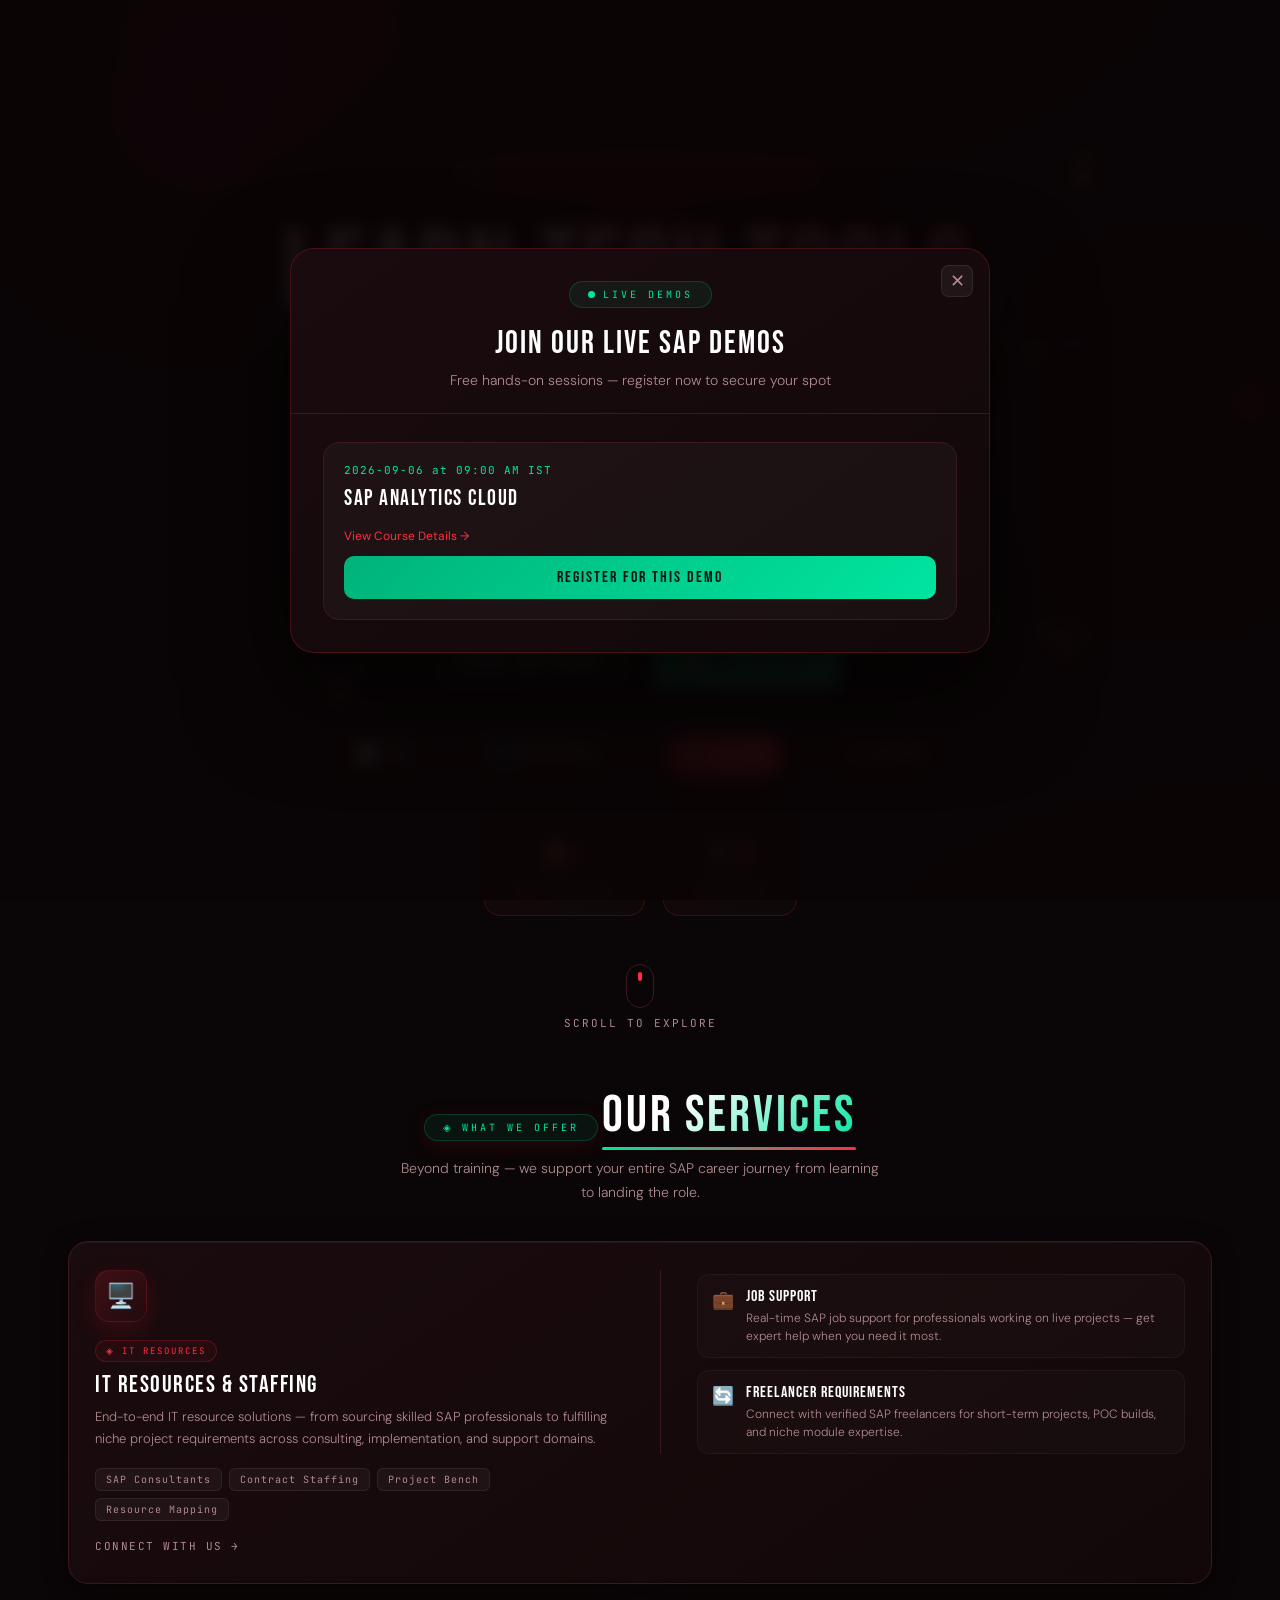
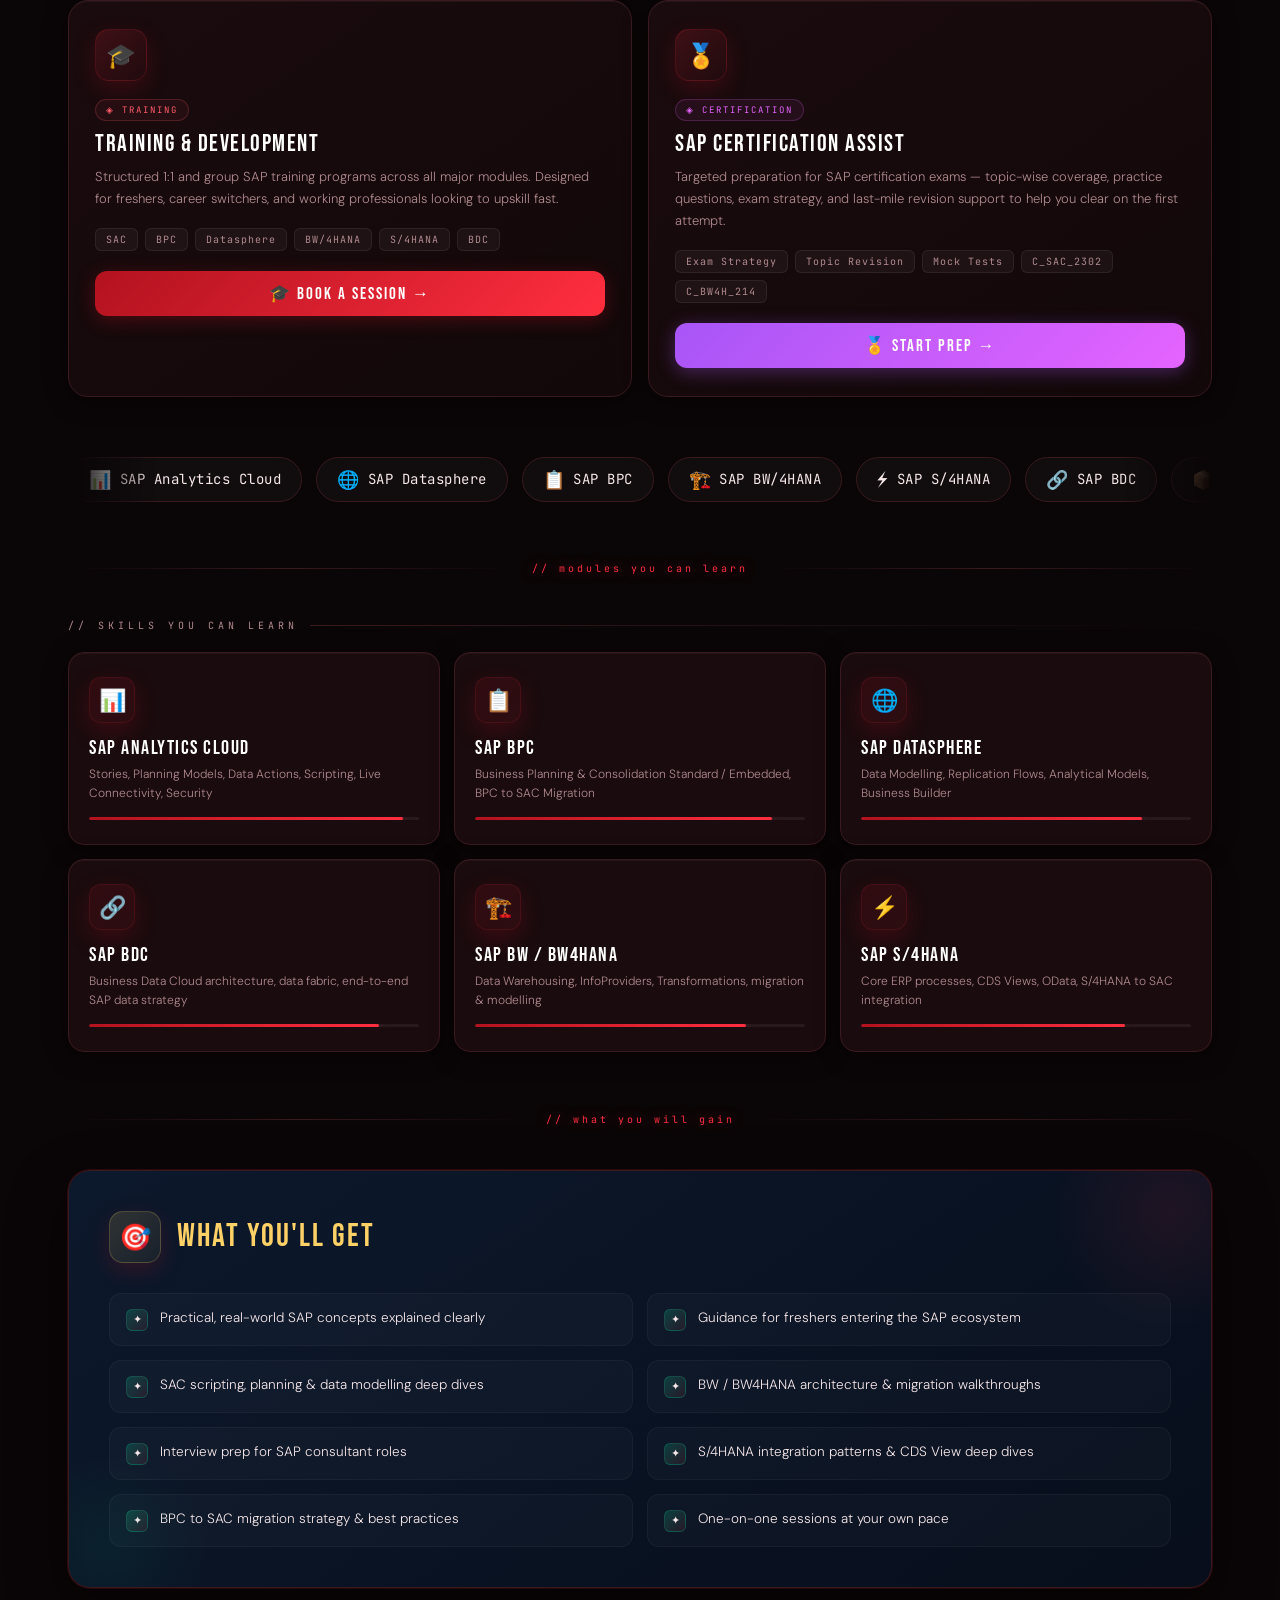
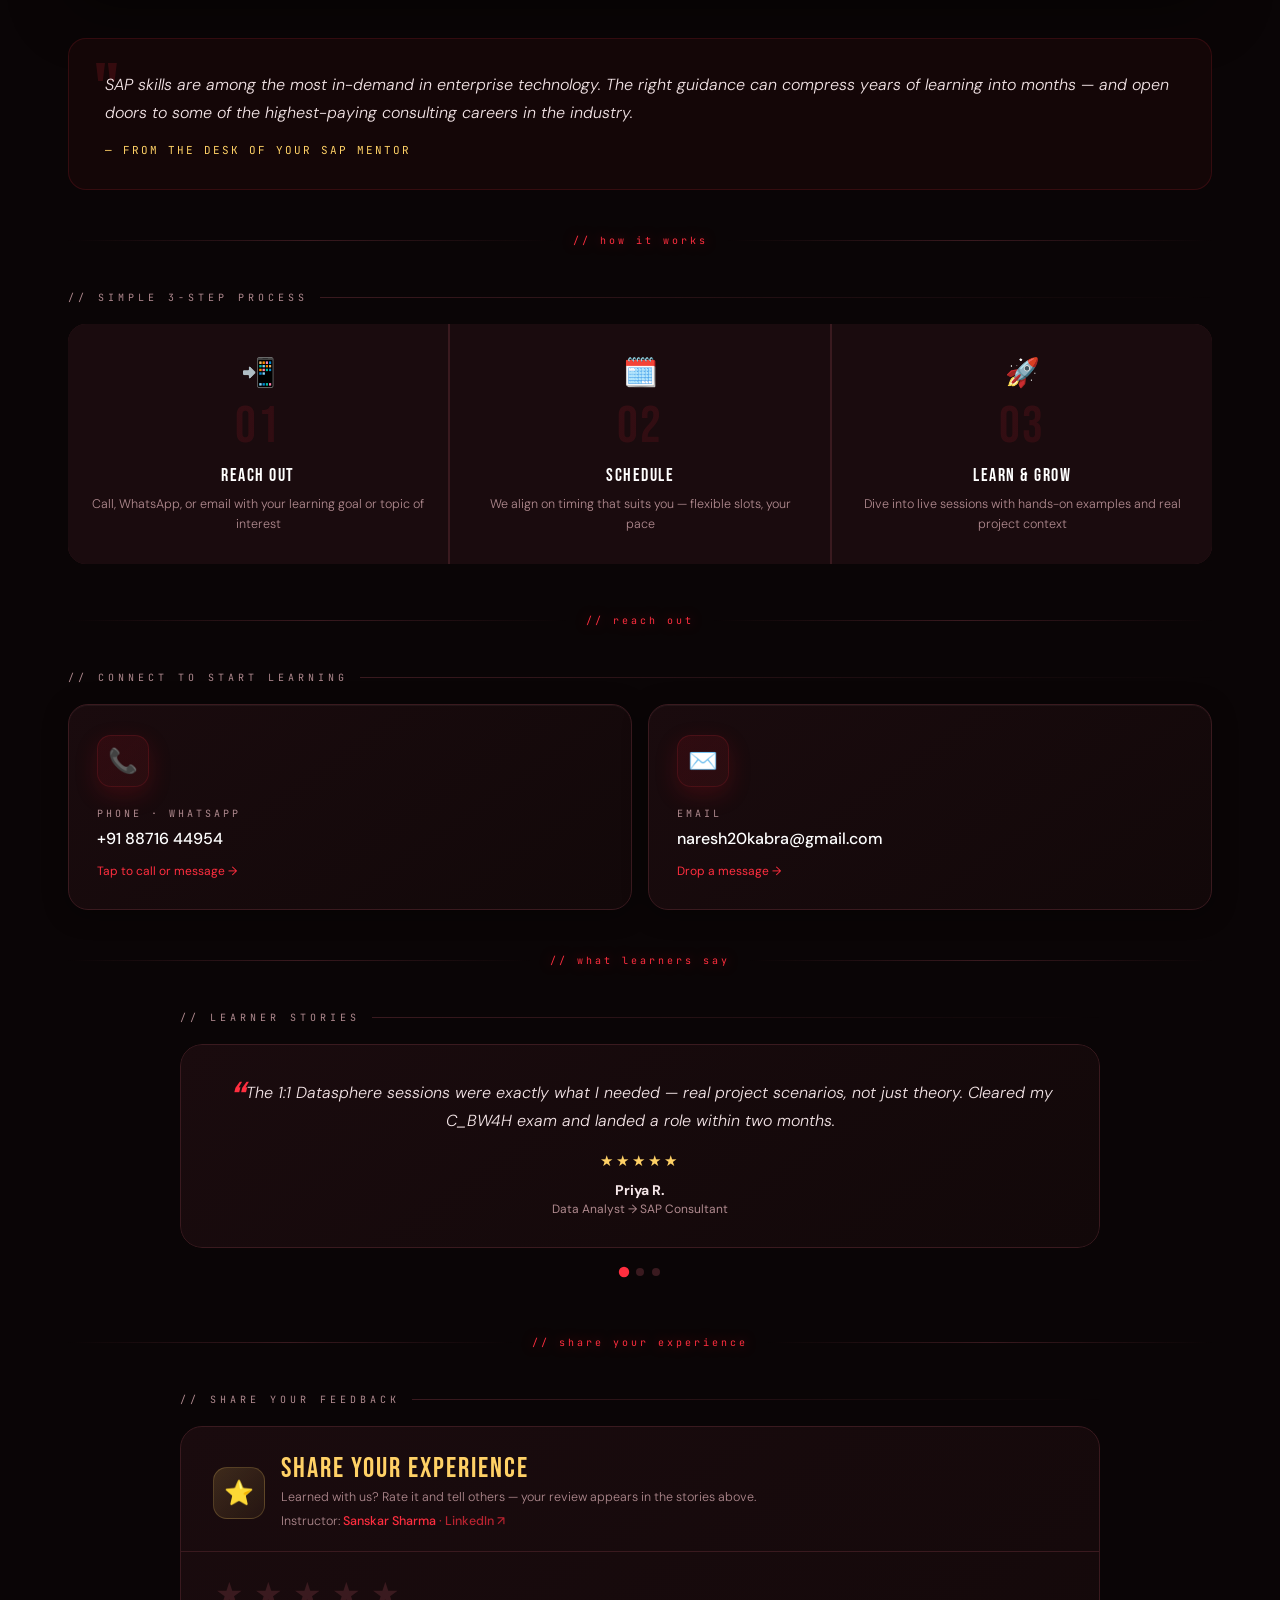
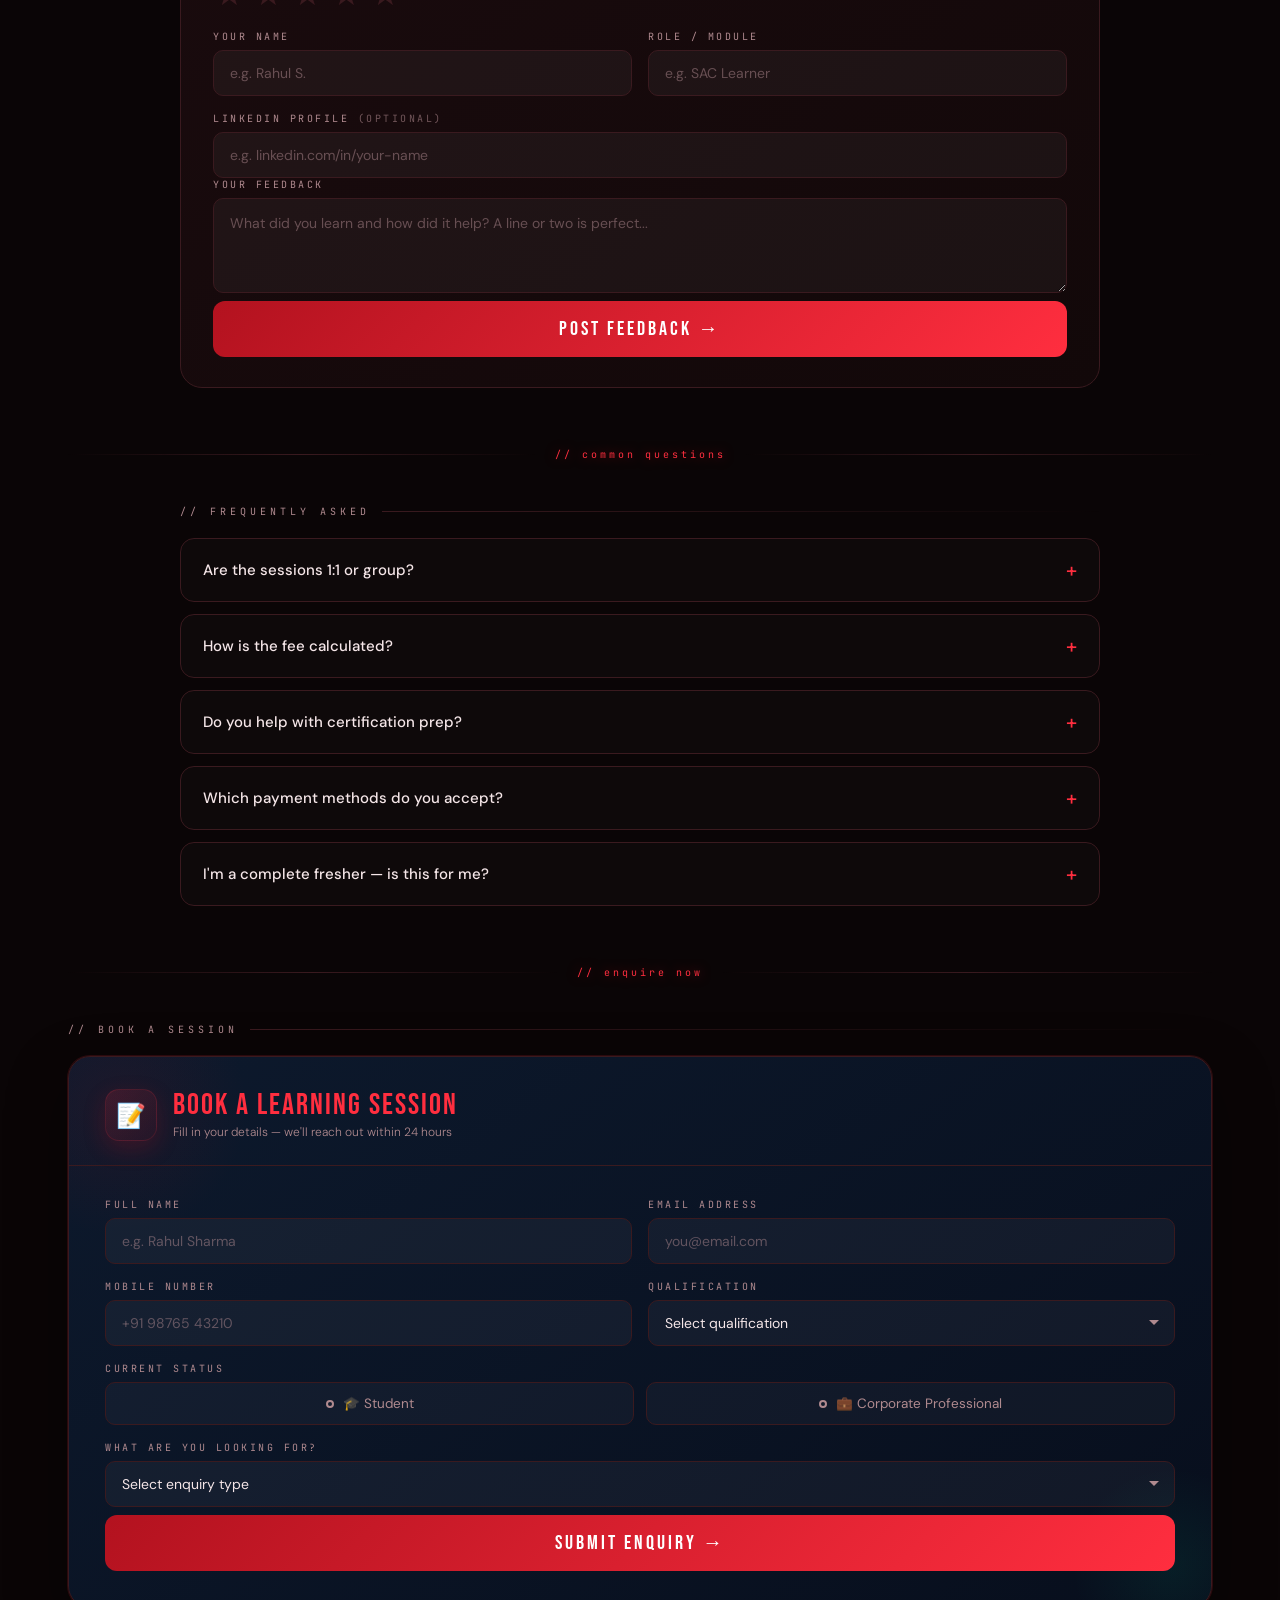
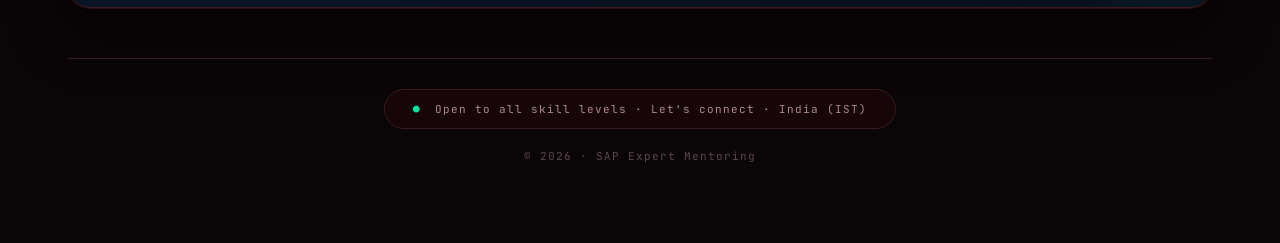
==== commit dc7a91da: "AM" ====
--- a/index.html
+++ b/index.html
@@ -8130,7 +8130,7 @@
         },
         {
           date: "2026-09-06",
-          time: "09:00 IST",
+          time: "09:00 AM IST",
           module: "SAP Analytics Cloud",
           courseLink: "downloads/SAC_Roadmap.pdf",
           meetingLink: "https://meet.google.com/abc-defg-hij",
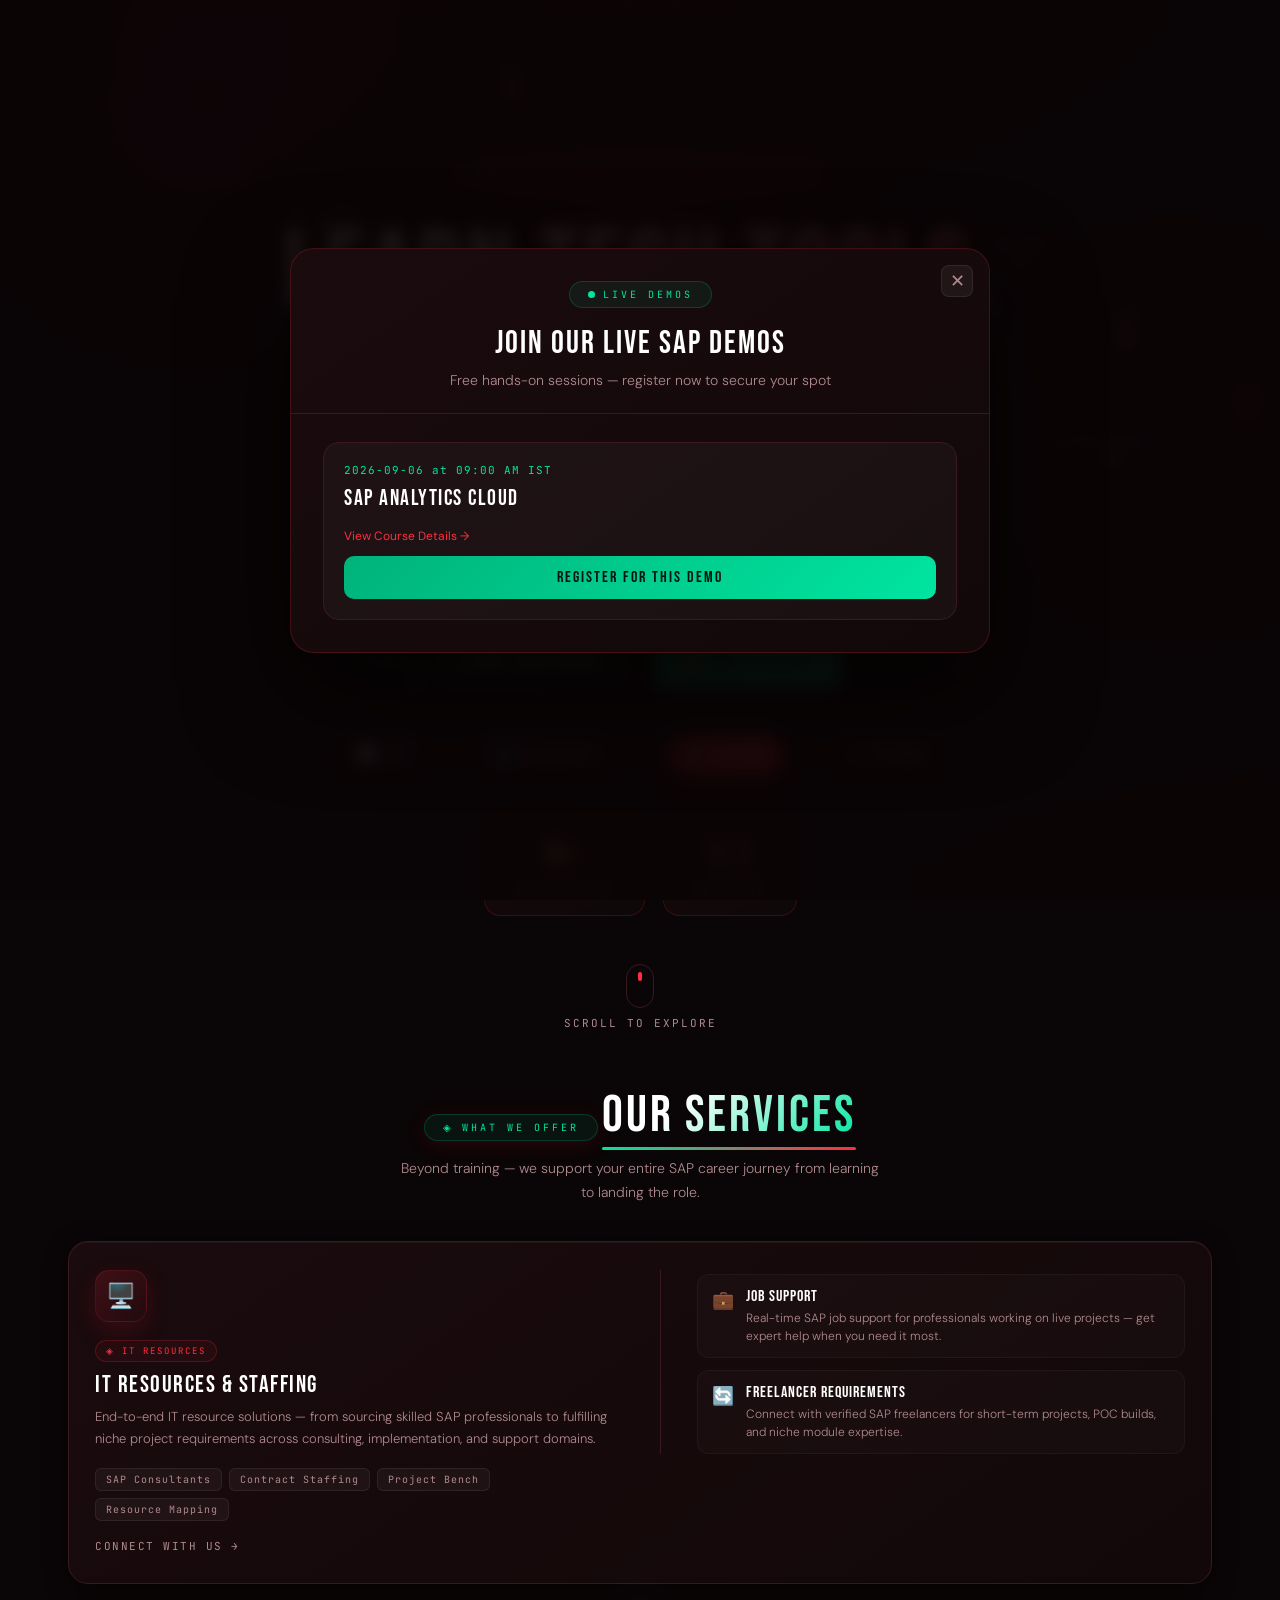
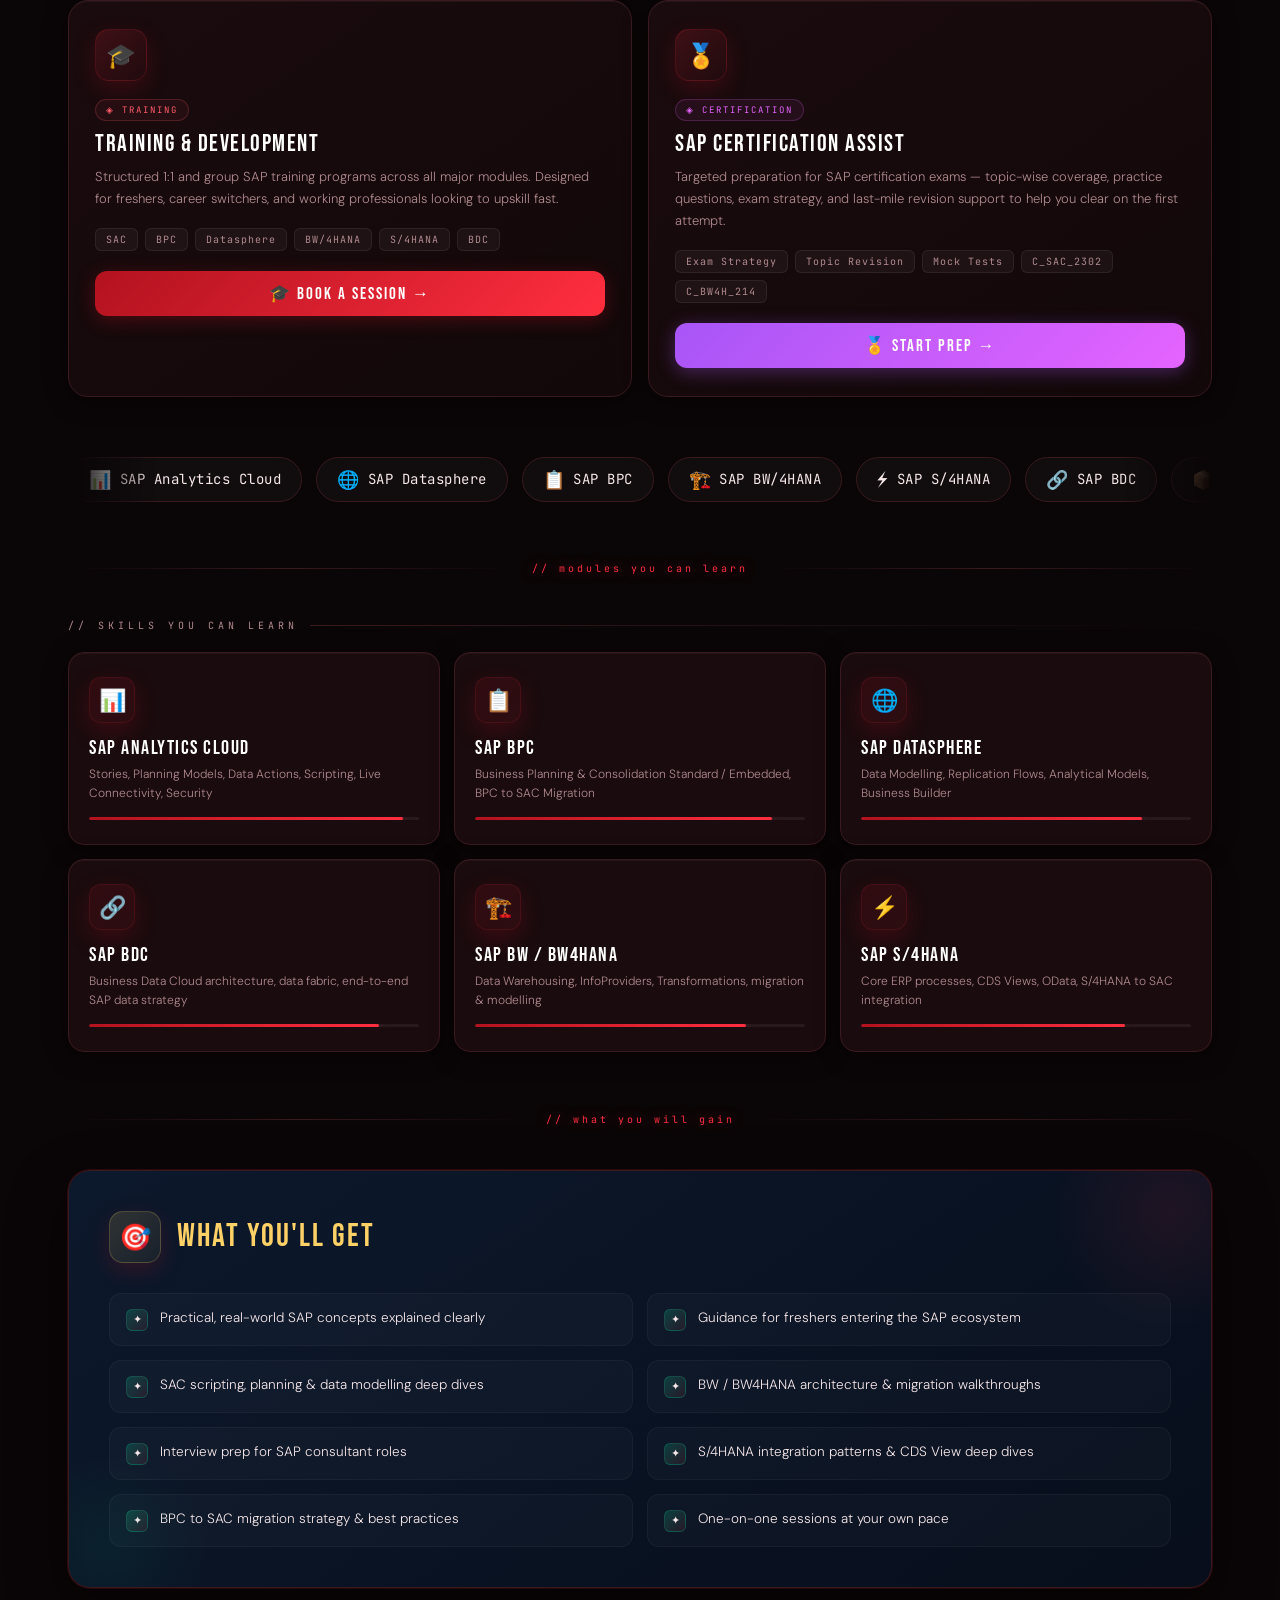
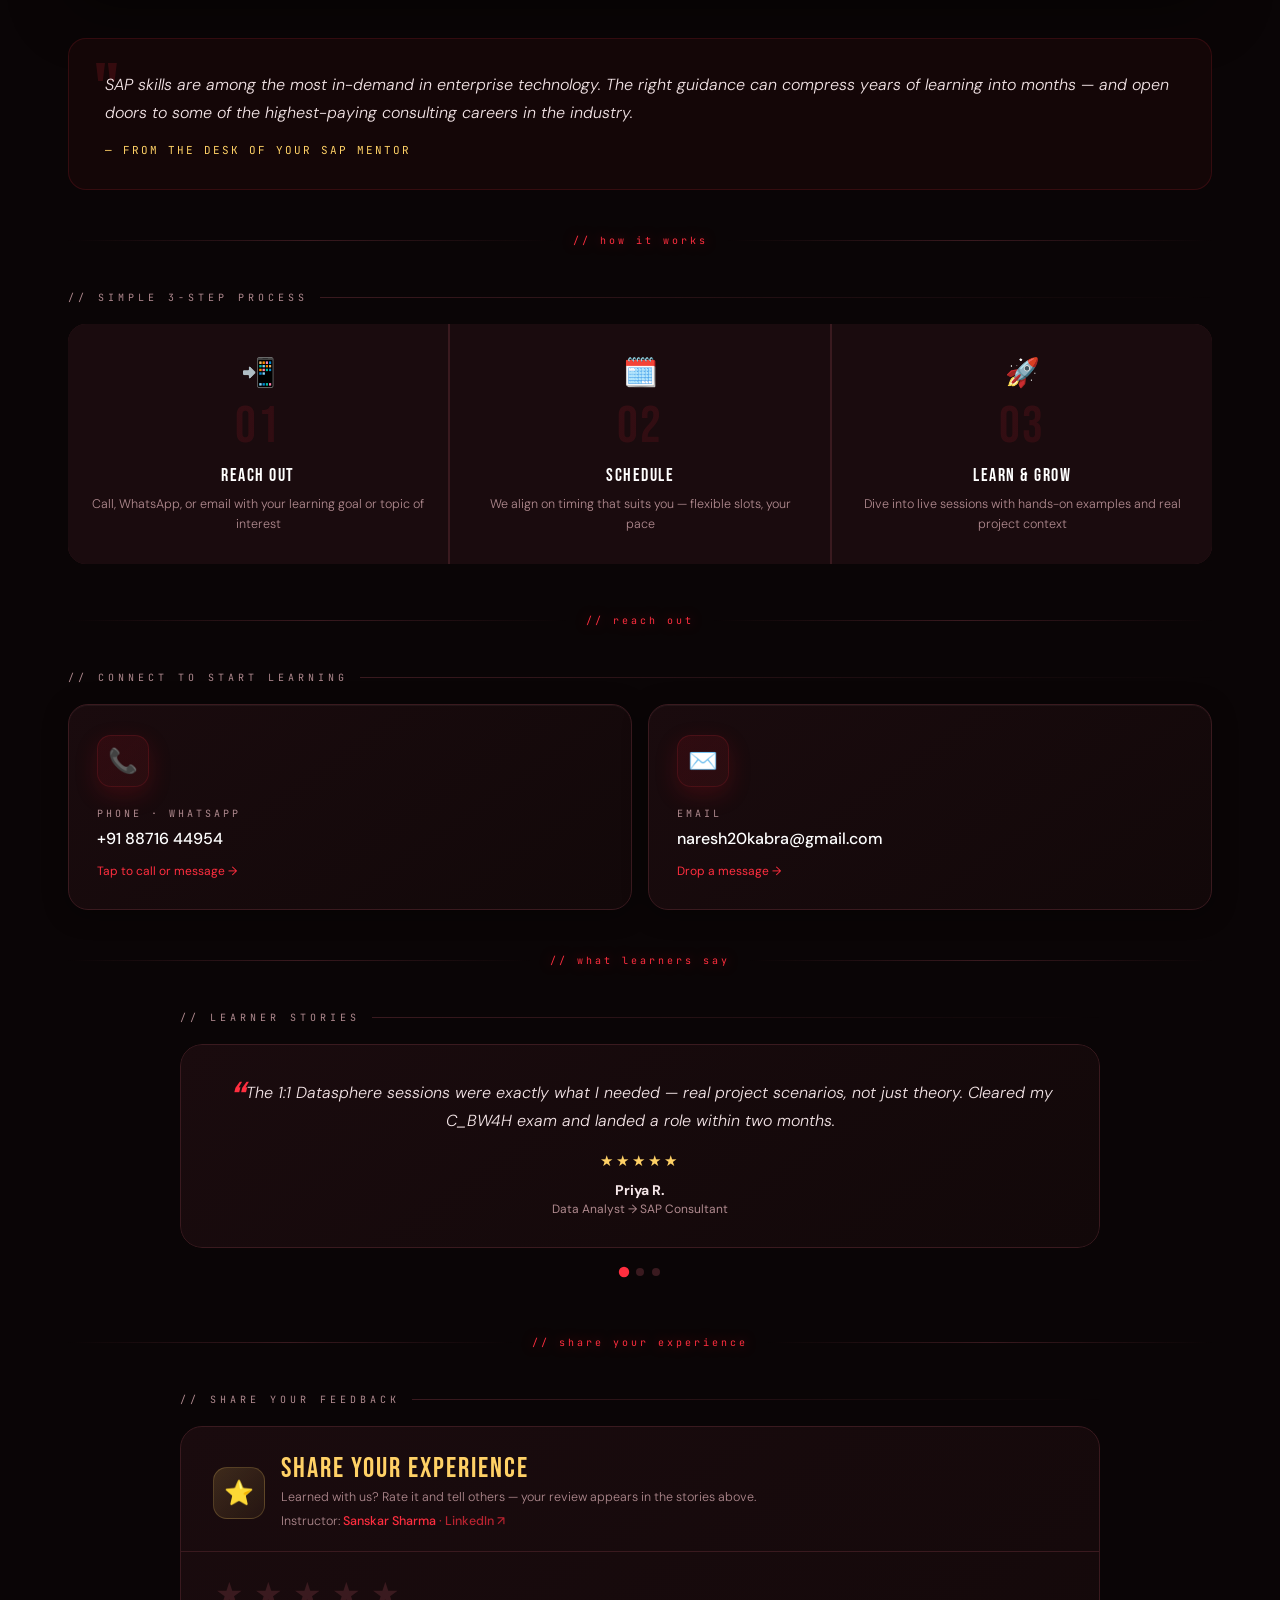
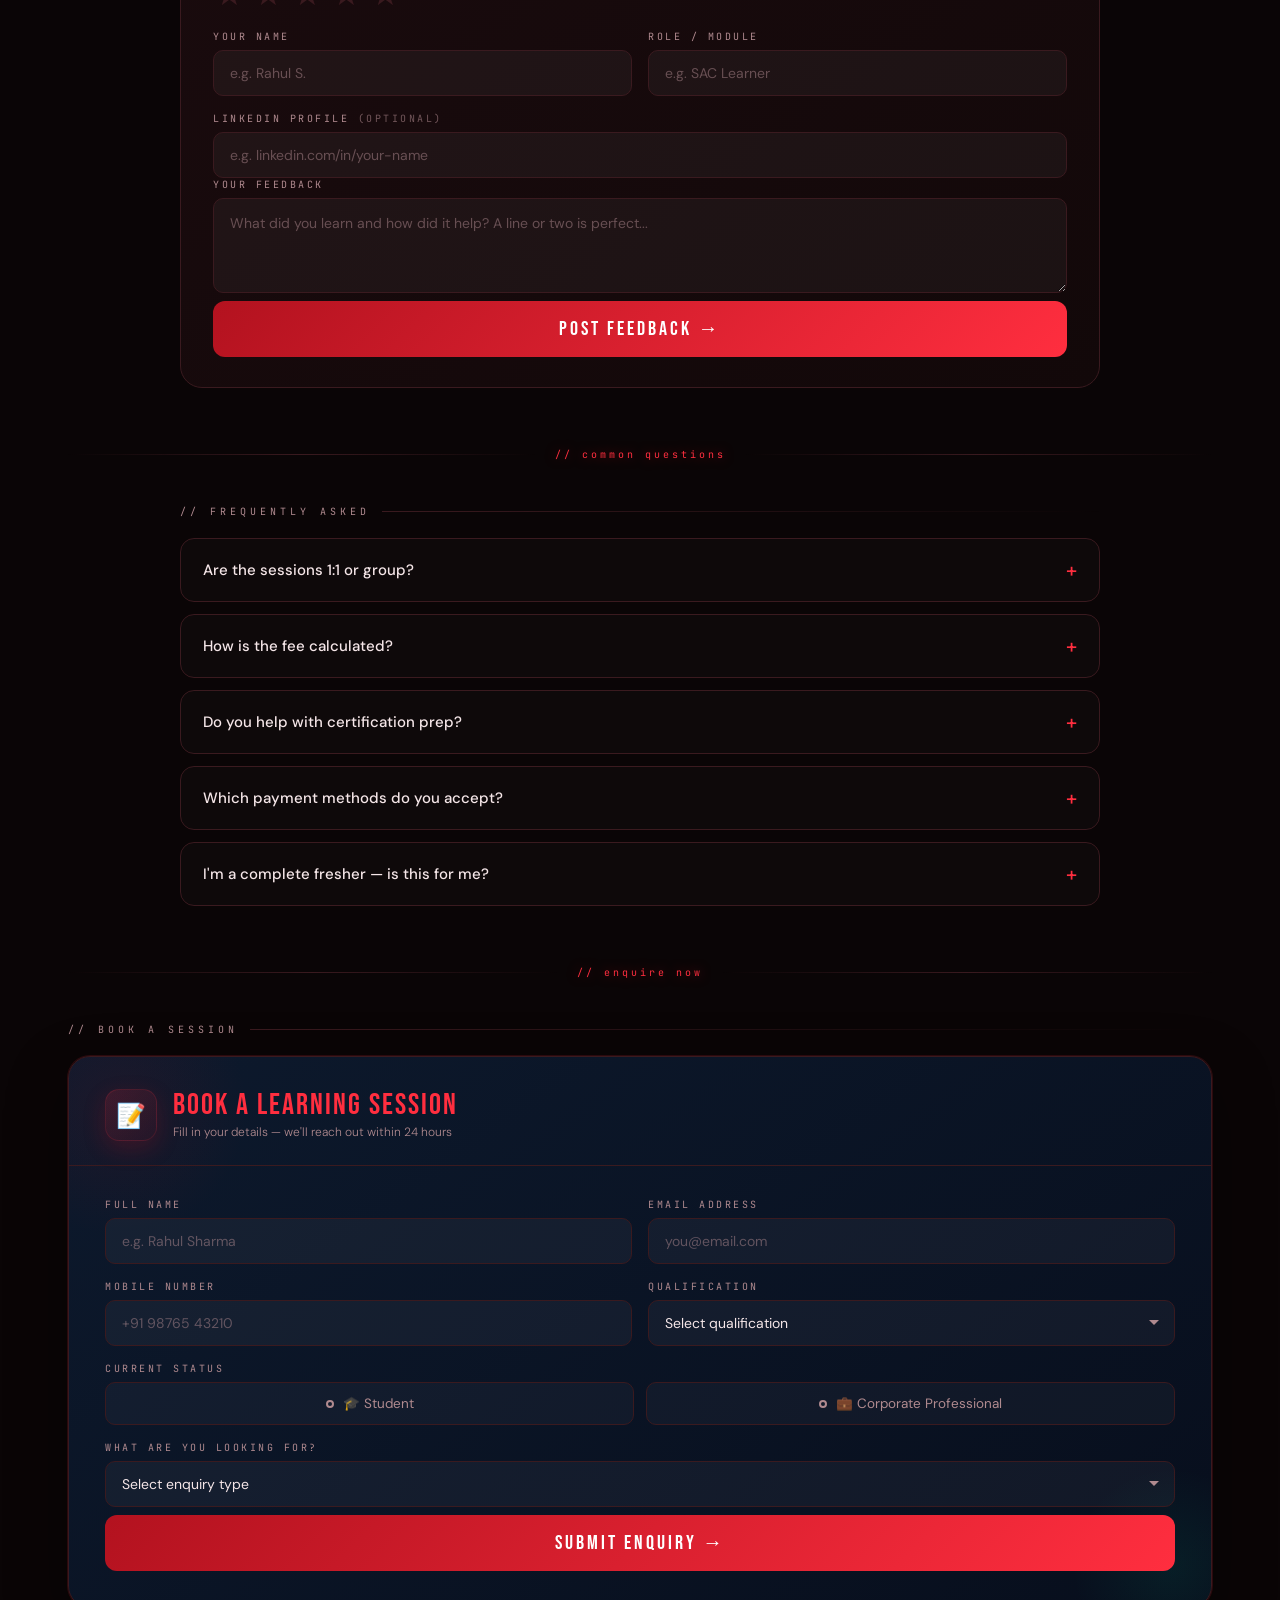
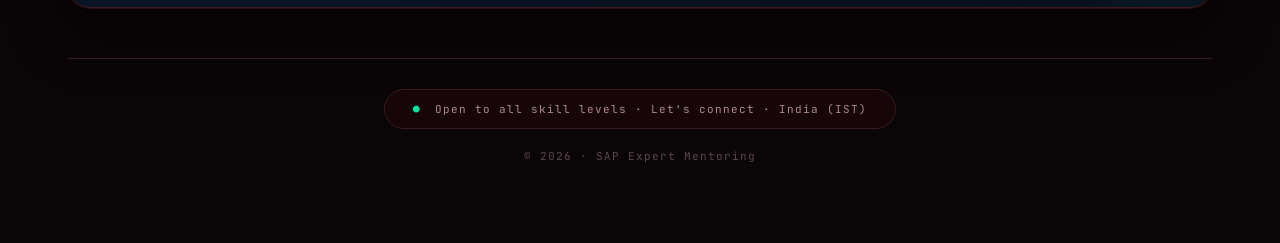
==== commit a8067940: "meeting link" ====
--- a/index.html
+++ b/index.html
@@ -8133,7 +8133,8 @@
           time: "09:00 AM IST",
           module: "SAP Analytics Cloud",
           courseLink: "downloads/SAC_Roadmap.pdf",
-          meetingLink: "https://meet.google.com/abc-defg-hij",
+          meetingLink:
+            "https://us06web.zoom.us/j/85457449451?pwd=ONK8is1xJybqXISagUiEU1RmJ5ylxT.1",
           status: "live",
         },
         {
@@ -8141,8 +8142,7 @@
           time: "19:00 IST",
           module: "SAP Business Data Cloud",
           courseLink: "downloads/SAC_Roadmap.pdf",
-          meetingLink:
-            "https://us06web.zoom.us/j/85457449451?pwd=ONK8is1xJybqXISagUiEU1RmJ5ylxT.1",
+          meetingLink: "https://meet.google.com/xxx-yyyy-zzz",
           status: "past",
         },
         {
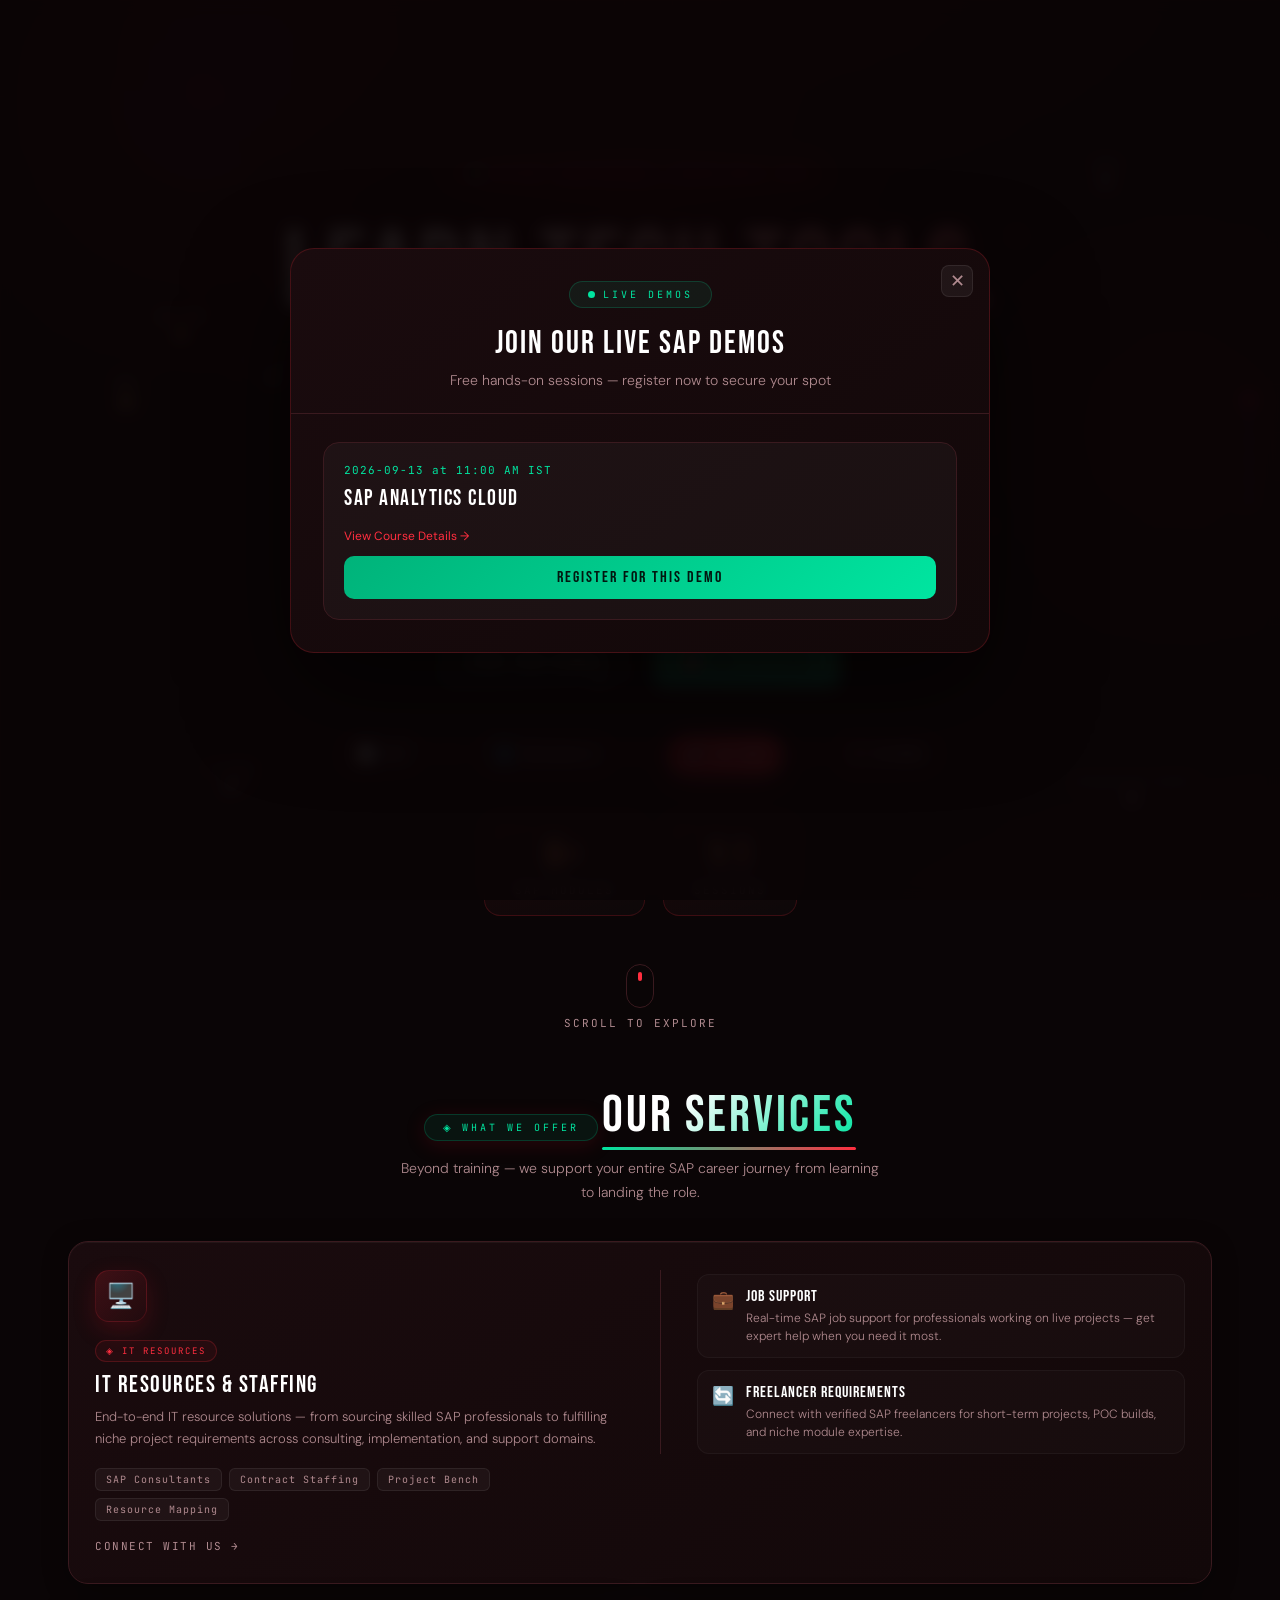
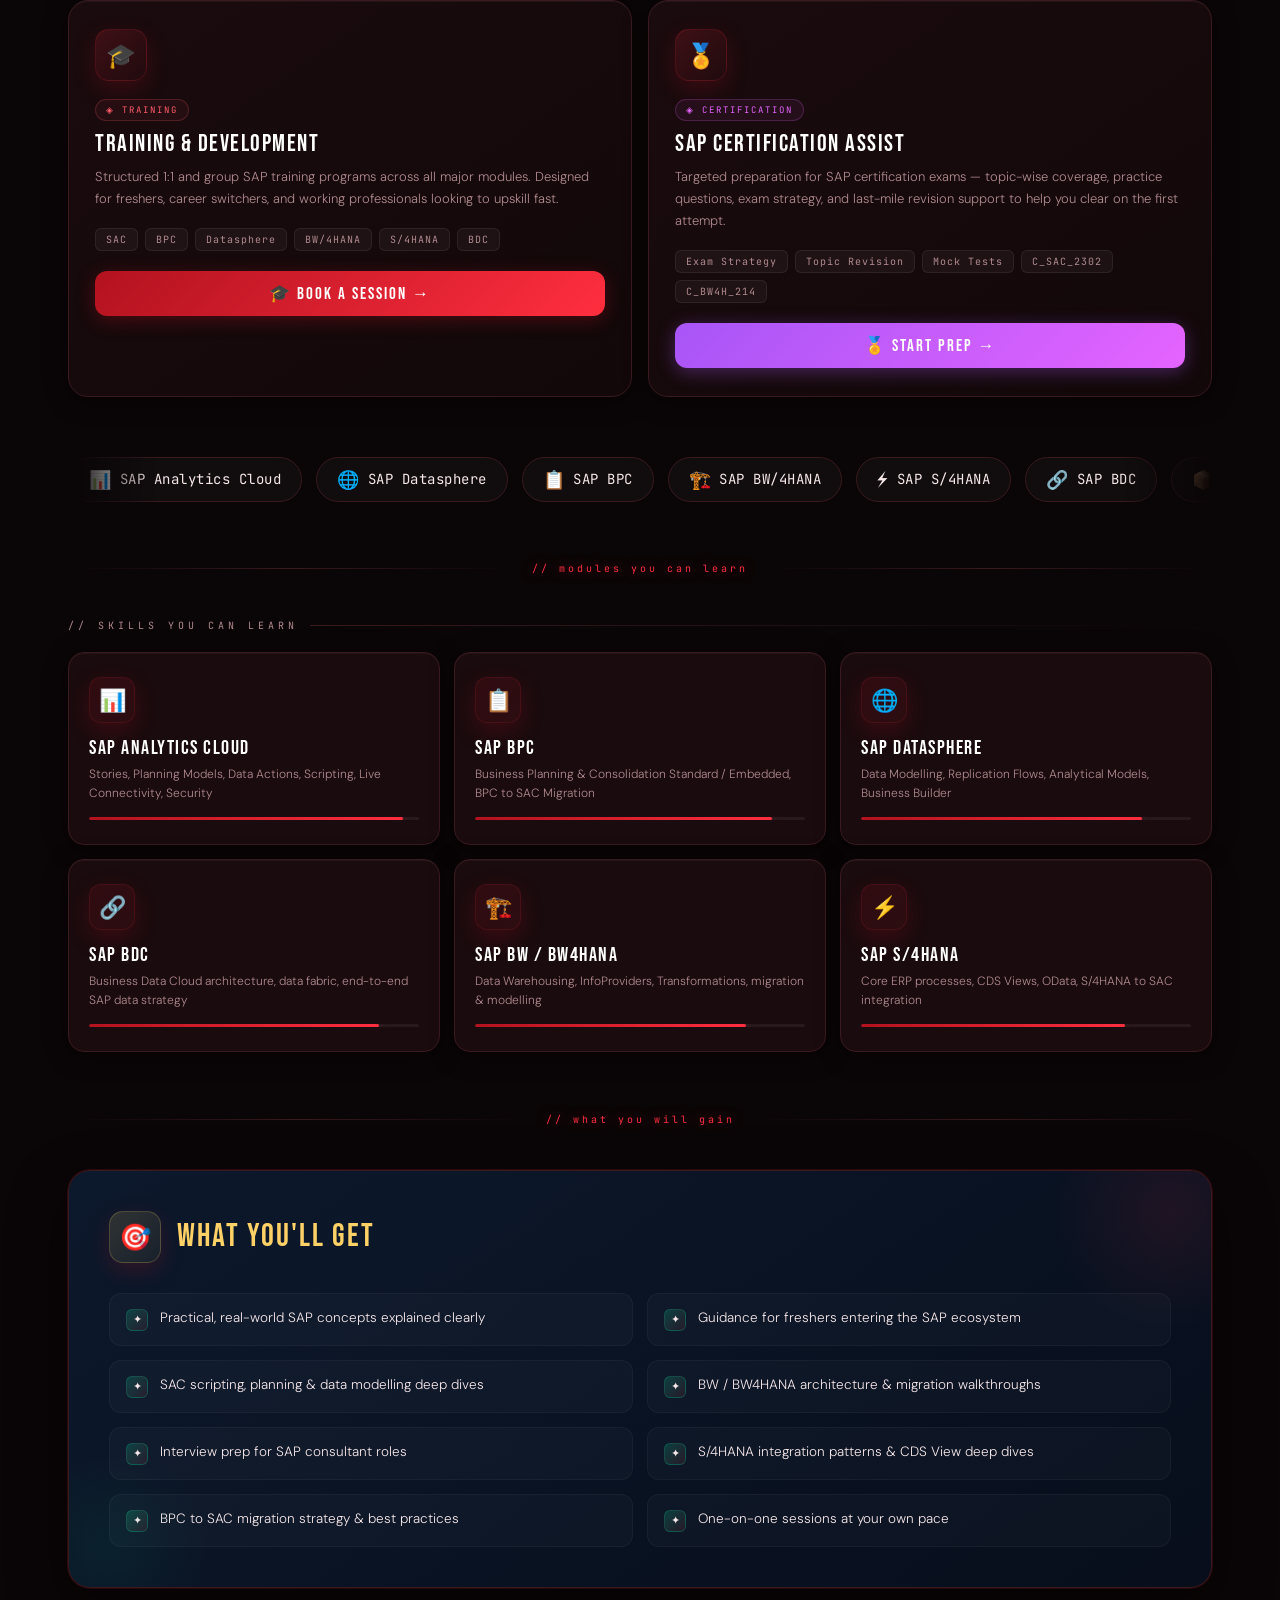
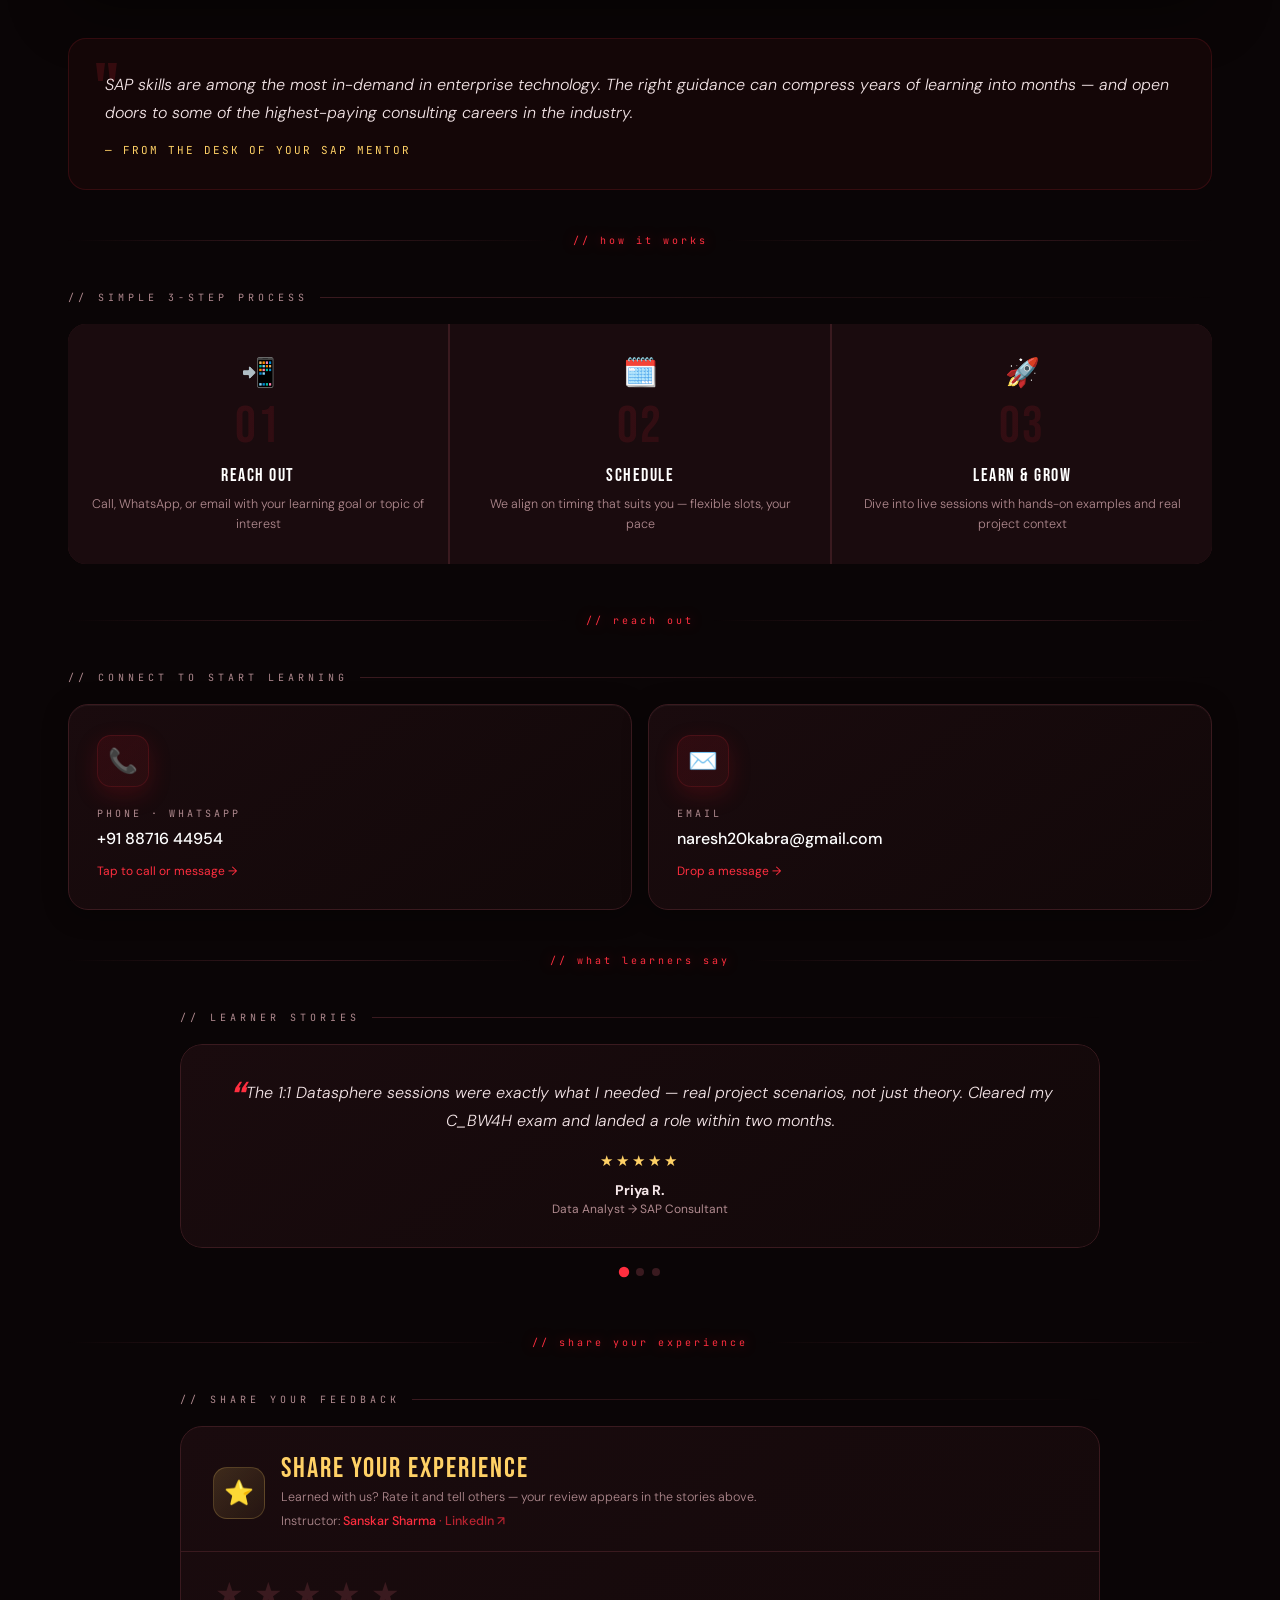
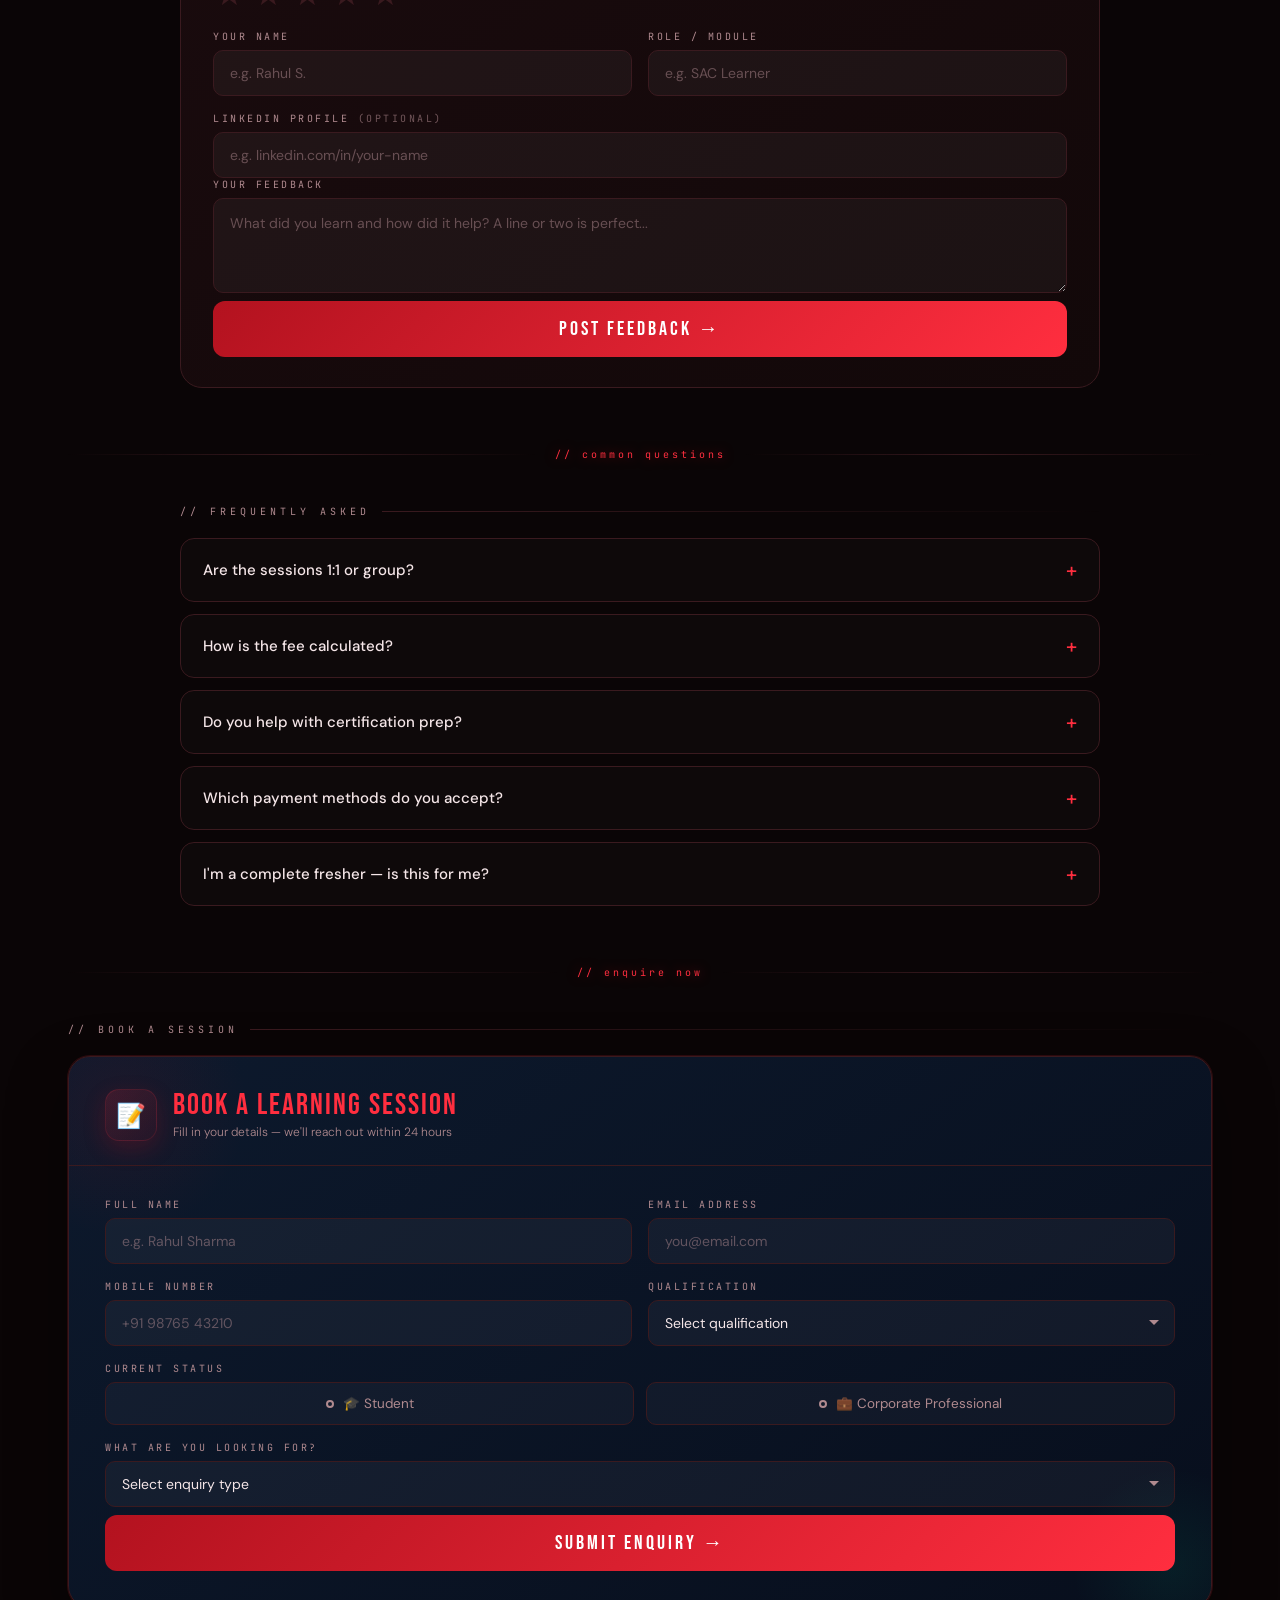
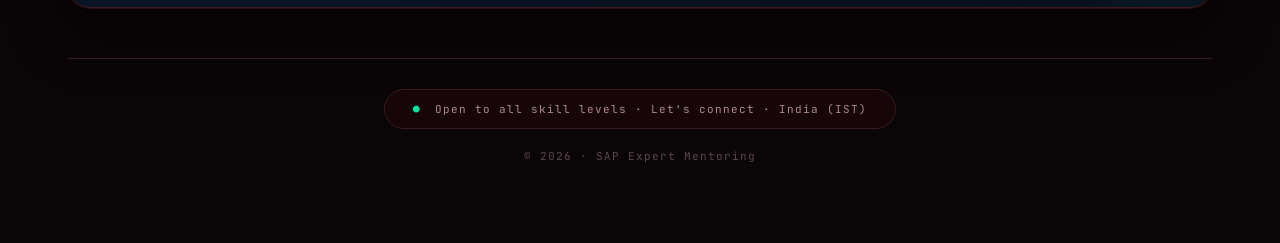
==== commit aba06228: "demo" ====
--- a/index.html
+++ b/index.html
@@ -8129,8 +8129,8 @@
           status: "past", // Change to 'past' to hide
         },
         {
-          date: "2026-09-06",
-          time: "09:00 AM IST",
+          date: "2026-09-13",
+          time: "11:00 AM IST",
           module: "SAP Analytics Cloud",
           courseLink: "downloads/SAC_Roadmap.pdf",
           meetingLink:
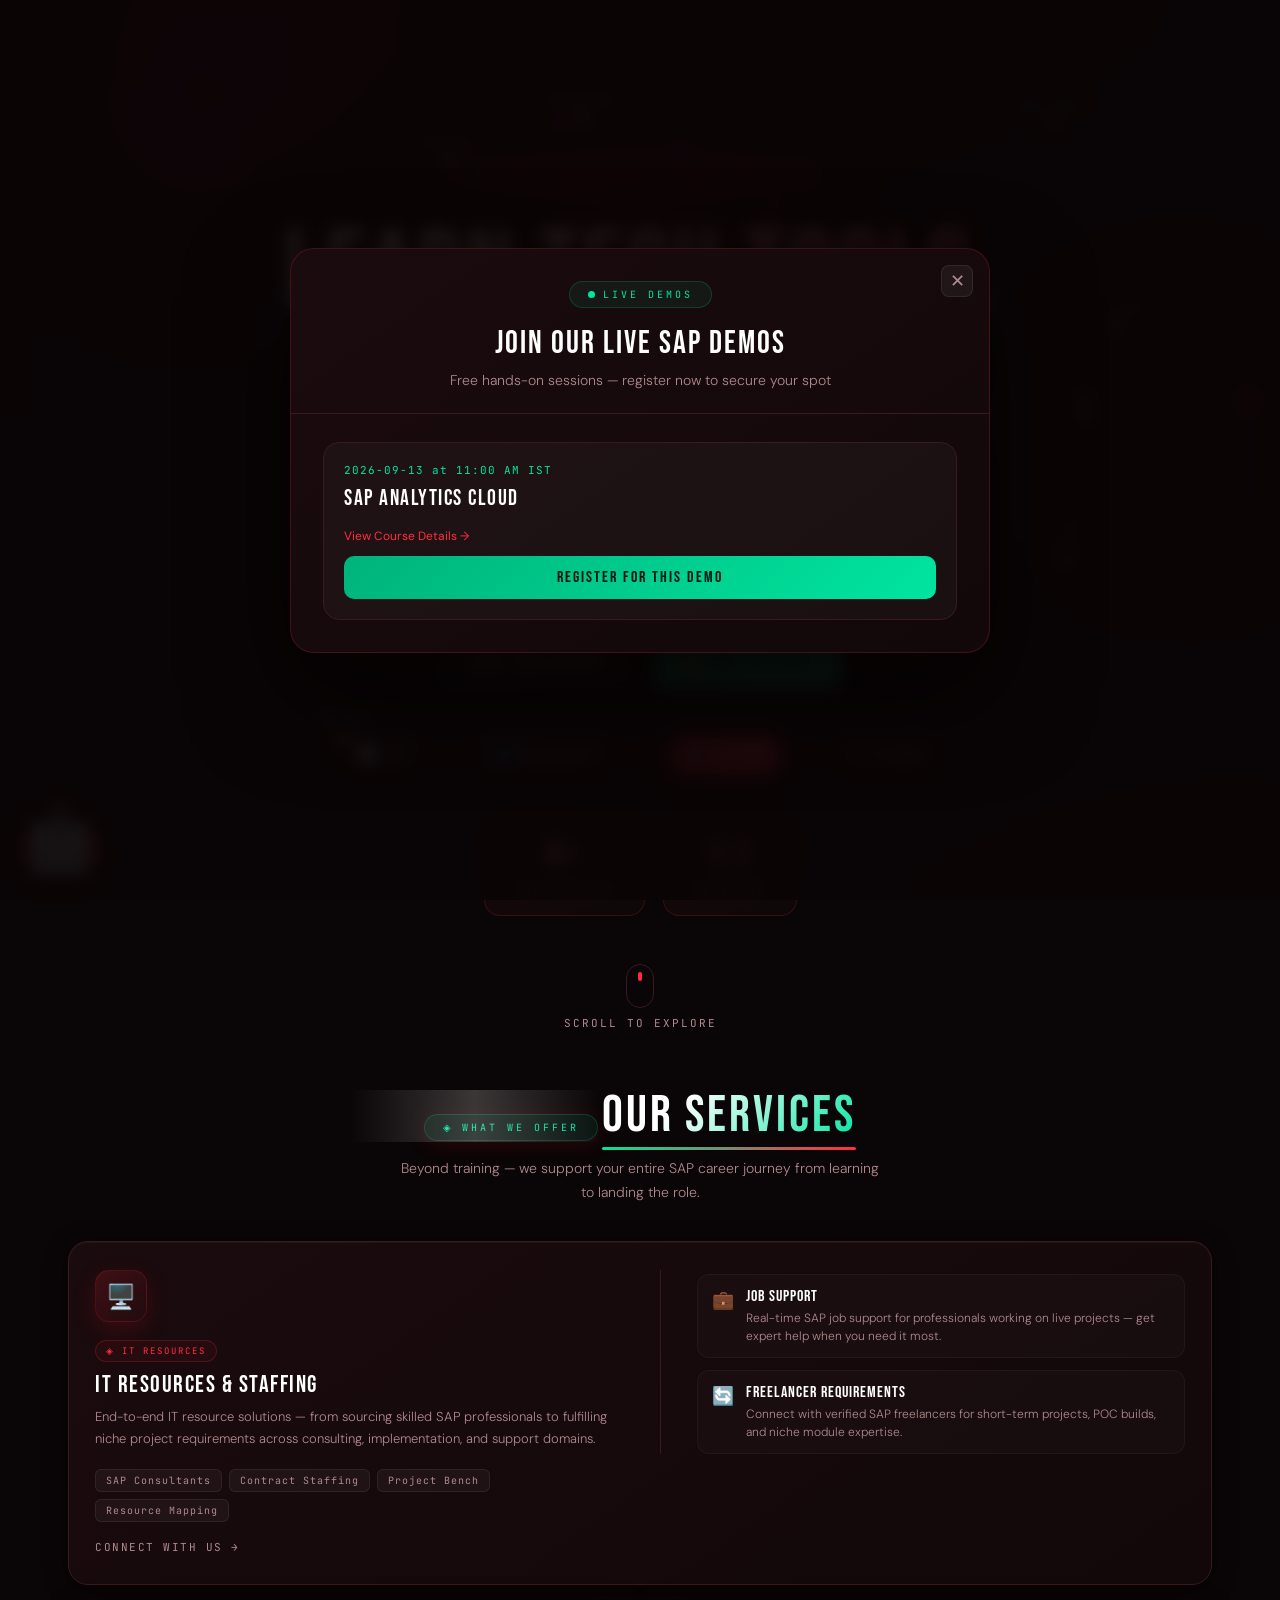
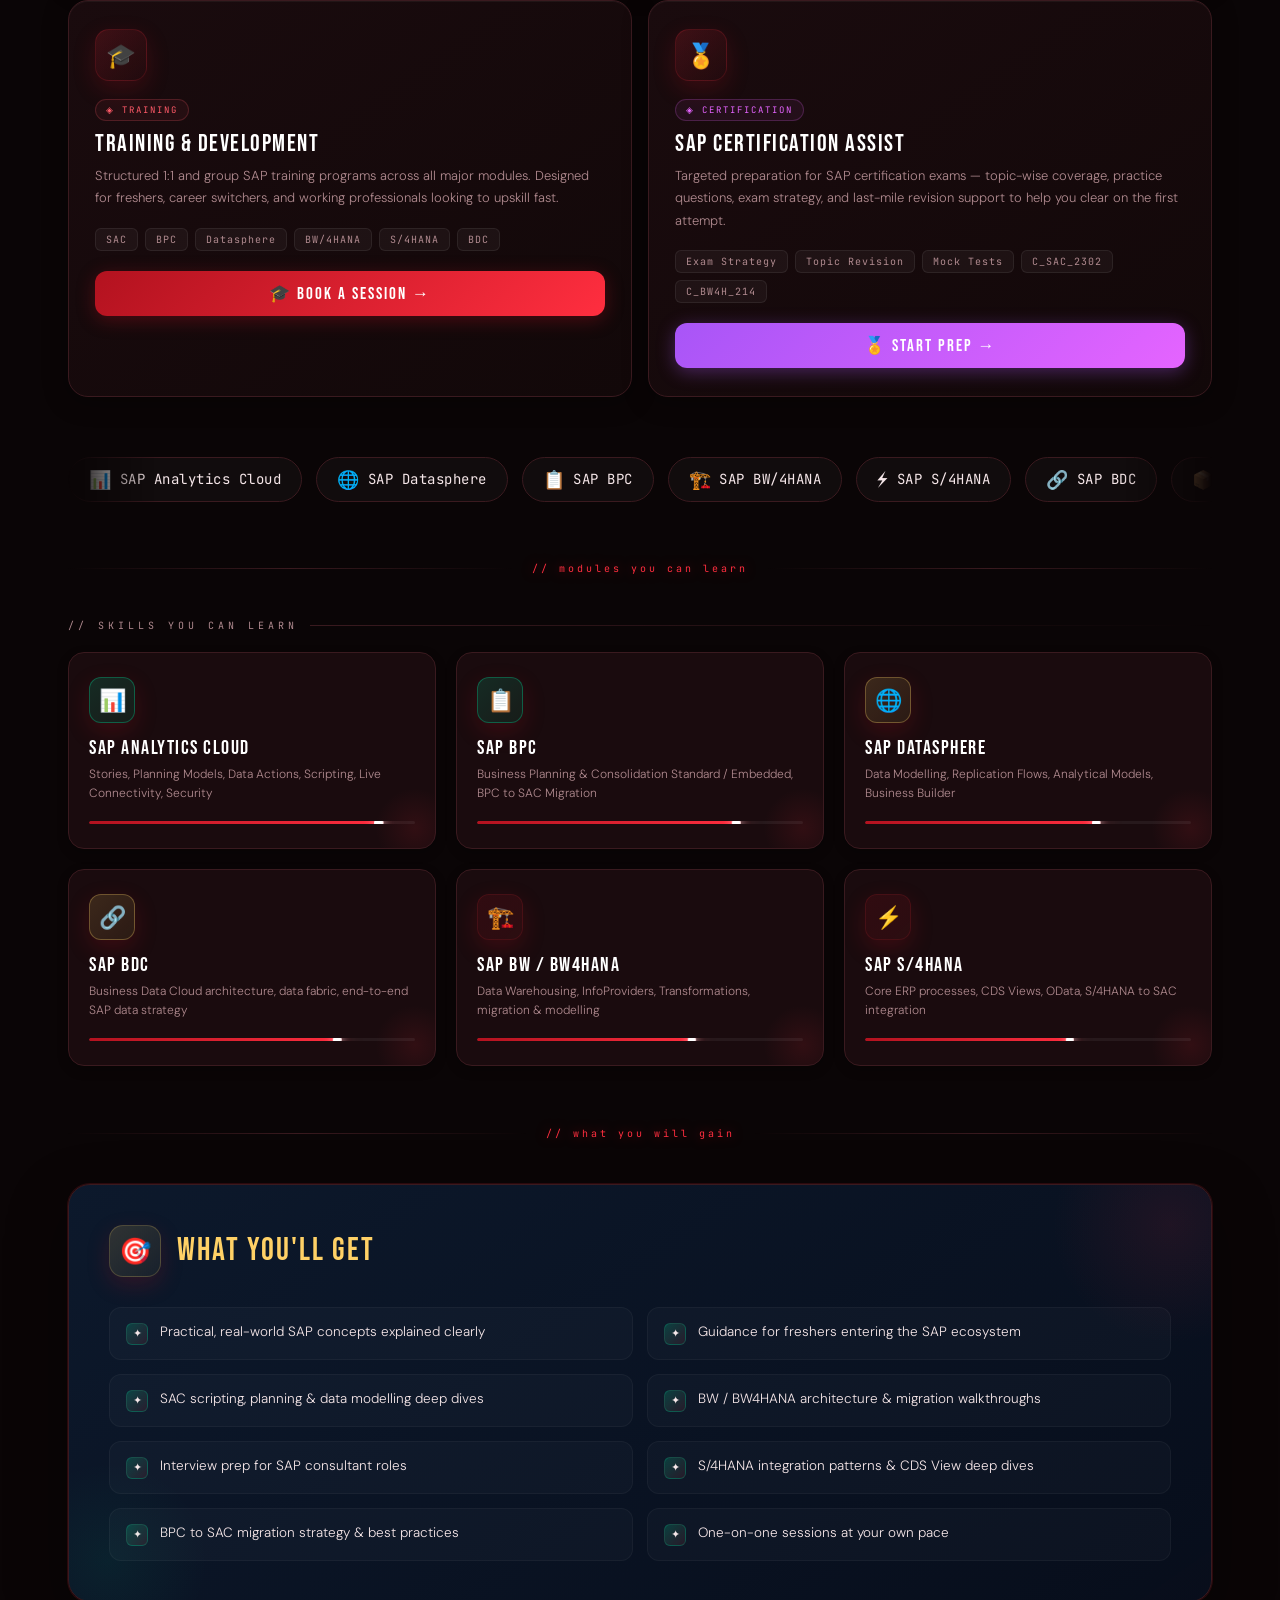
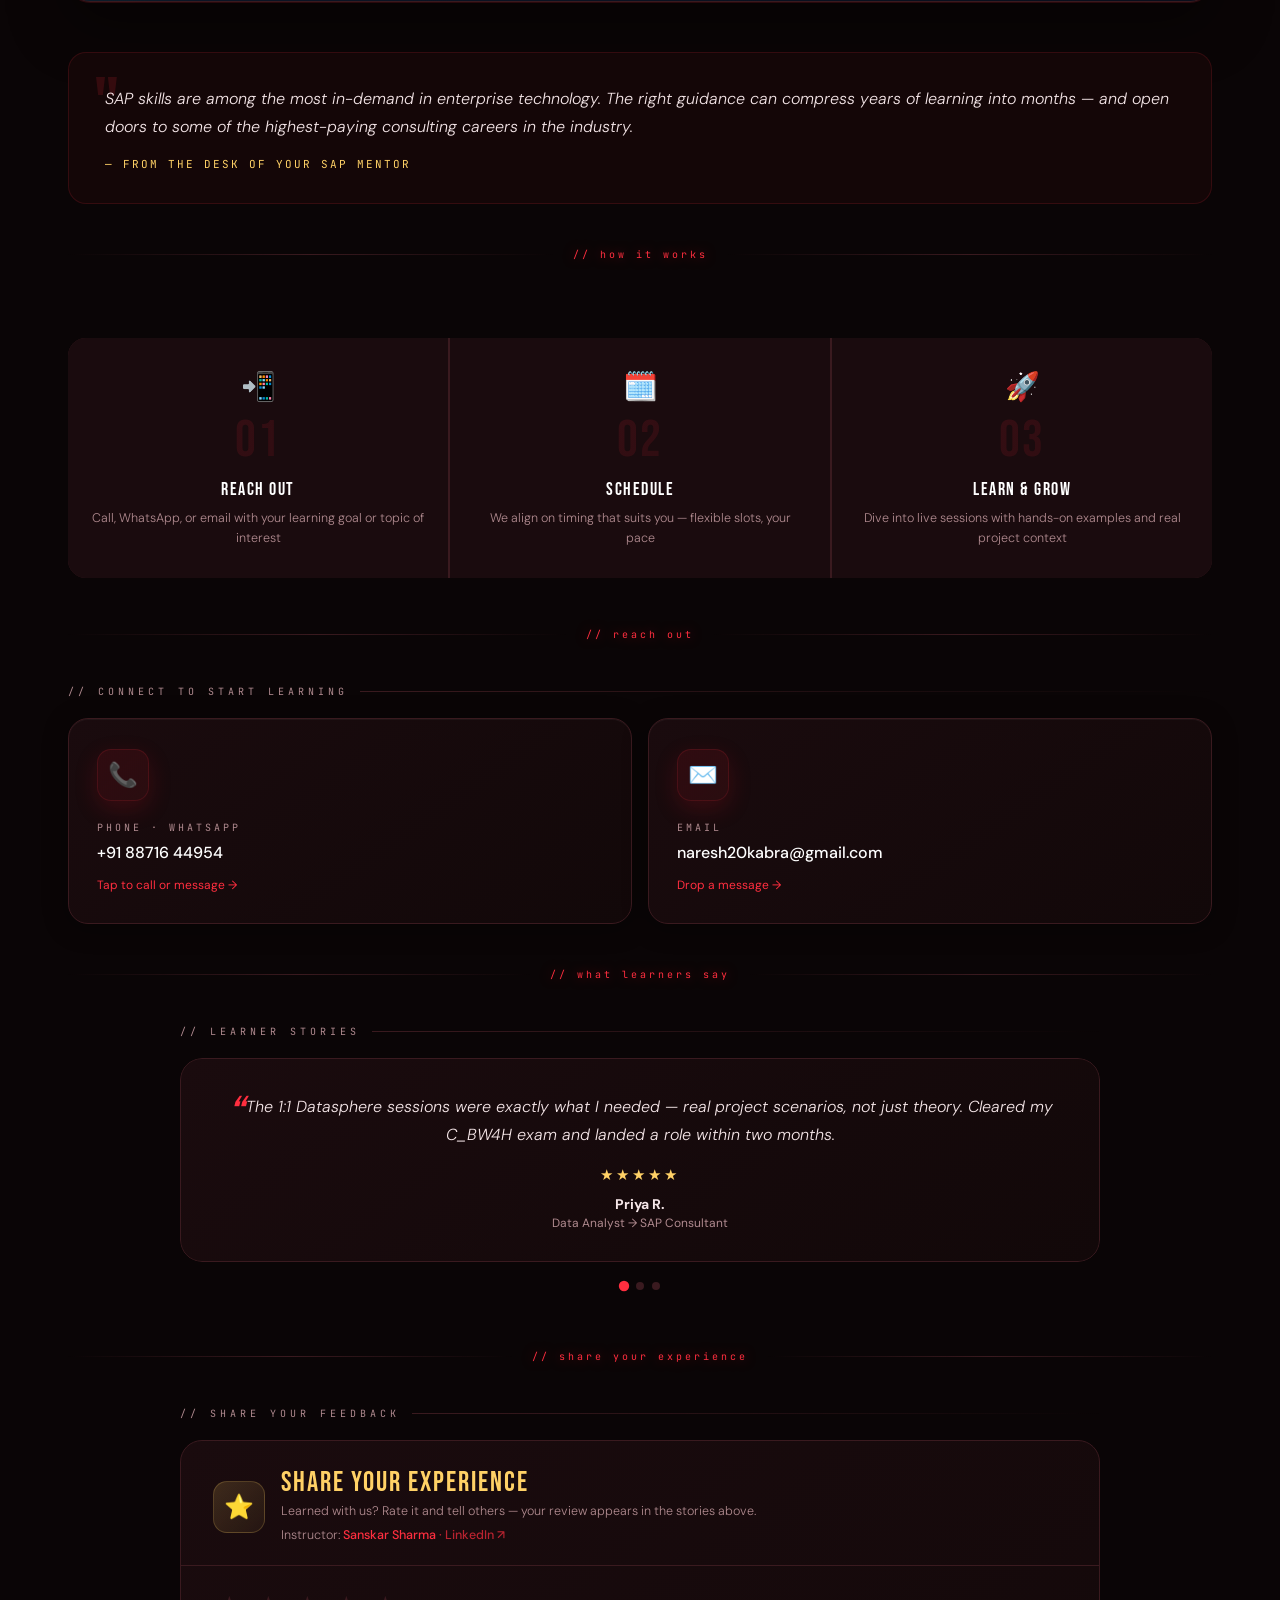
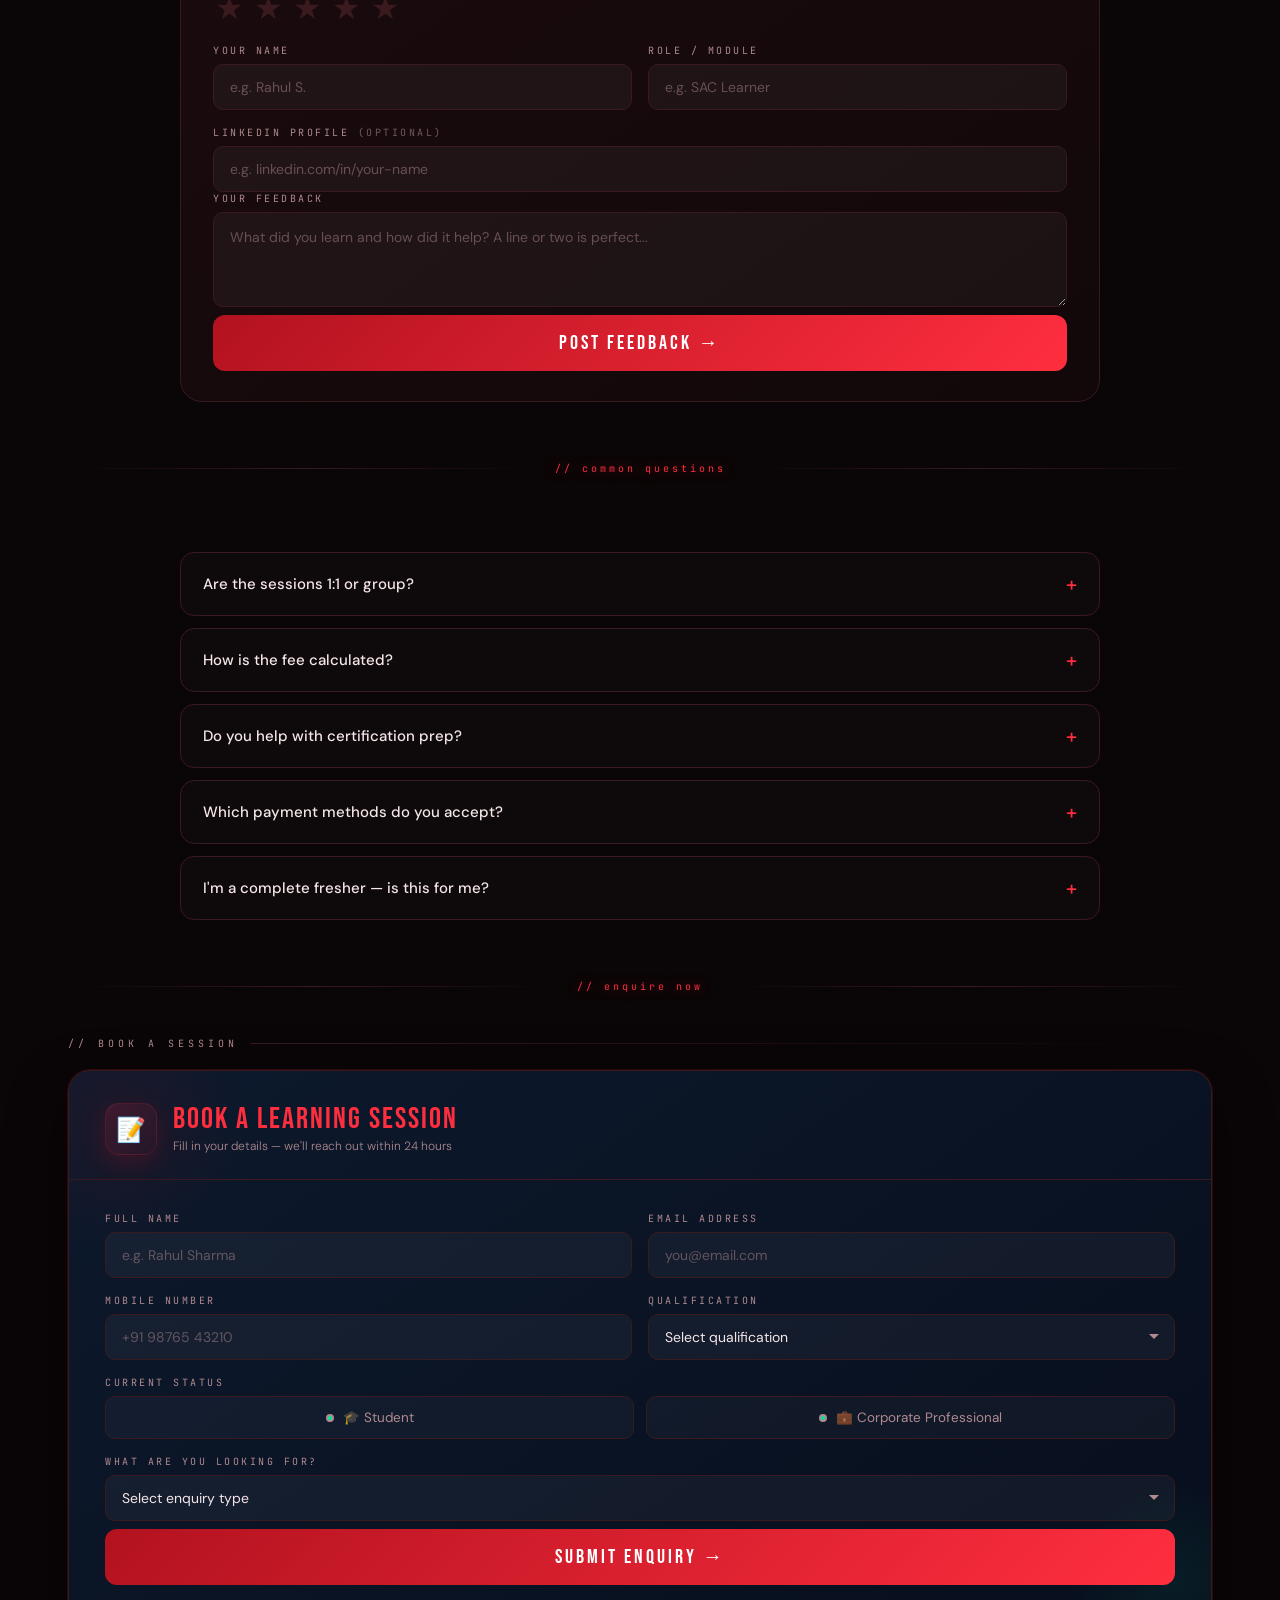
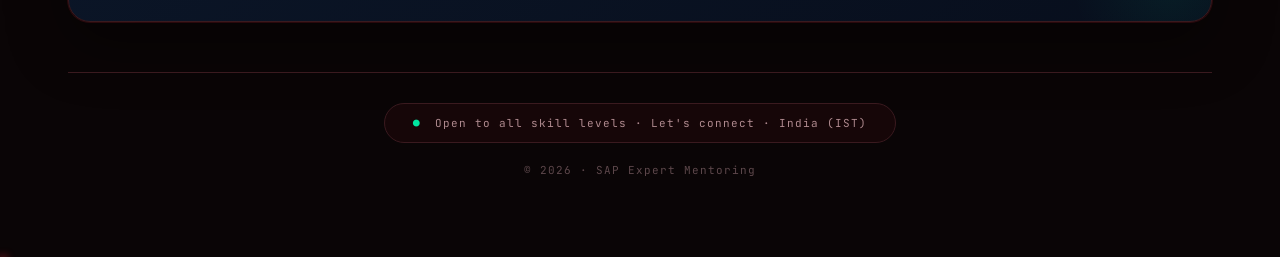
==== commit cb66817d: "update" ====
--- a/index.html
+++ b/index.html
@@ -65,6 +65,12 @@
       href="https://fonts.googleapis.com/css2?family=Bebas+Neue&family=DM+Sans:ital,wght@0,300;0,400;0,500;0,700&family=JetBrains+Mono:wght@400;700&display=swap"
       rel="stylesheet"
     />
+    <!-- Enhanced Visual Effects CSS -->
+    <link rel="stylesheet" href="enhanced-effects.css" />
+    <link rel="stylesheet" href="robot-assistant.css" />
+    <link rel="stylesheet" href="enhanced-skill-cards.css" />
+    <link rel="stylesheet" href="skill-cards-hover-fix.css" />
+    <link rel="stylesheet" href="chatbot.css" />
     <script>
       // ── DEVICE CAPABILITY DETECTOR ──
       // Classifies the device once, before first paint, so CSS + JS can
@@ -8706,5 +8712,10 @@
         }
       }, 100);
     </script>
+
+    <!-- Enhanced Visual Effects JavaScript -->
+    <script src="enhanced-effects.js"></script>
+    <script src="skill-cards-fix.js"></script>
+    <script src="chatbot.js"></script>
   </body>
 </html>
--- a/enhanced-effects.css
+++ b/enhanced-effects.css
@@ -0,0 +1,511 @@
+/* ═══════════════════════════════════════════════════════════════
+   ENHANCED VISUAL EFFECTS CSS
+   ═══════════════════════════════════════════════════════════════ */
+
+/* ─────────────────────────────────────────────────────────────
+   1. CUSTOM CURSOR (Desktop Only)
+   ───────────────────────────────────────────────────────────── */
+.custom-cursor {
+  position: fixed;
+  width: 40px;
+  height: 40px;
+  border: 2px solid rgba(255, 46, 63, 0.3);
+  border-radius: 50%;
+  pointer-events: none;
+  z-index: 9999;
+  transform: translate(-50%, -50%);
+  transition: transform 0.15s ease, border-color 0.3s ease;
+  mix-blend-mode: difference;
+}
+
+.custom-cursor-dot {
+  position: fixed;
+  width: 6px;
+  height: 6px;
+  background: var(--accent);
+  border-radius: 50%;
+  pointer-events: none;
+  z-index: 9999;
+  transform: translate(-50%, -50%);
+  box-shadow: 0 0 10px var(--accent);
+}
+
+/* Hide custom cursor on touch devices */
+@media (pointer: coarse) {
+  .custom-cursor,
+  .custom-cursor-dot {
+    display: none !important;
+  }
+}
+
+/* ─────────────────────────────────────────────────────────────
+   2. SCROLL-TRIGGERED ANIMATIONS
+   ───────────────────────────────────────────────────────────── */
+.fade-in-up {
+  opacity: 0;
+  transform: translateY(40px);
+  transition: opacity 0.6s cubic-bezier(0.25, 0.46, 0.45, 0.94),
+              transform 0.6s cubic-bezier(0.25, 0.46, 0.45, 0.94);
+}
+
+.fade-in-up.animate-in {
+  opacity: 1;
+  transform: translateY(0);
+}
+
+/* Slide from left */
+.slide-in-left {
+  opacity: 0;
+  transform: translateX(-60px);
+  transition: opacity 0.7s ease, transform 0.7s ease;
+}
+
+.slide-in-left.animate-in {
+  opacity: 1;
+  transform: translateX(0);
+}
+
+/* Slide from right */
+.slide-in-right {
+  opacity: 0;
+  transform: translateX(60px);
+  transition: opacity 0.7s ease, transform 0.7s ease;
+}
+
+.slide-in-right.animate-in {
+  opacity: 1;
+  transform: translateX(0);
+}
+
+/* Scale up */
+.scale-in {
+  opacity: 0;
+  transform: scale(0.8);
+  transition: opacity 0.6s ease, transform 0.6s cubic-bezier(0.34, 1.56, 0.64, 1);
+}
+
+.scale-in.animate-in {
+  opacity: 1;
+  transform: scale(1);
+}
+
+/* ─────────────────────────────────────────────────────────────
+   3. ENHANCED CARD EFFECTS
+   ───────────────────────────────────────────────────────────── */
+.service-card,
+.skill-card,
+.resource-card {
+  transition: transform 0.3s cubic-bezier(0.34, 1.56, 0.64, 1),
+              box-shadow 0.3s ease,
+              border-color 0.3s ease;
+  transform-style: preserve-3d;
+  will-change: transform;
+}
+
+.service-card::before,
+.skill-card::before {
+  content: '';
+  position: absolute;
+  top: 0;
+  left: 0;
+  right: 0;
+  bottom: 0;
+  border-radius: inherit;
+  background: linear-gradient(
+    135deg,
+    rgba(255, 46, 63, 0.1) 0%,
+    transparent 50%,
+    rgba(0, 229, 160, 0.1) 100%
+  );
+  opacity: 0;
+  transition: opacity 0.4s ease;
+  pointer-events: none;
+  z-index: 0;
+}
+
+.service-card:hover::before,
+.skill-card:hover::before {
+  opacity: 1;
+}
+
+/* Glow effect on hover */
+.service-card:hover,
+.skill-card:hover {
+  box-shadow:
+    0 8px 32px rgba(255, 46, 63, 0.15),
+    0 0 60px rgba(255, 46, 63, 0.1),
+    inset 0 1px 0 rgba(255, 255, 255, 0.1);
+}
+
+/* ─────────────────────────────────────────────────────────────
+   4. FLOATING ANIMATION
+   ───────────────────────────────────────────────────────────── */
+@keyframes floatBadge {
+  0%, 100% {
+    transform: translateY(0px) rotate(0deg);
+  }
+  33% {
+    transform: translateY(-8px) rotate(2deg);
+  }
+  66% {
+    transform: translateY(-4px) rotate(-2deg);
+  }
+}
+
+/* ─────────────────────────────────────────────────────────────
+   5. PULSE GLOW ANIMATION
+   ───────────────────────────────────────────────────────────── */
+@keyframes pulseGlow {
+  0%, 100% {
+    box-shadow: 0 0 20px rgba(255, 46, 63, 0.4),
+                0 0 40px rgba(255, 46, 63, 0.2);
+  }
+  50% {
+    box-shadow: 0 0 30px rgba(255, 46, 63, 0.6),
+                0 0 60px rgba(255, 46, 63, 0.3);
+  }
+}
+
+.book-session-btn,
+.submit-btn {
+  transition: transform 0.2s cubic-bezier(0.34, 1.56, 0.64, 1),
+              box-shadow 0.3s ease;
+  will-change: transform;
+}
+
+.book-session-btn:hover,
+.submit-btn:hover {
+  animation: pulseGlow 2s ease-in-out infinite;
+}
+
+/* ─────────────────────────────────────────────────────────────
+   6. SKILL METER ENHANCED ANIMATION
+   ───────────────────────────────────────────────────────────── */
+.skill-meter-fill {
+  transform: scaleX(0);
+  transform-origin: left;
+  transition: transform 1.5s cubic-bezier(0.65, 0, 0.35, 1);
+  position: relative;
+  overflow: visible;
+}
+
+.skill-meter-fill::after {
+  content: '';
+  position: absolute;
+  right: 0;
+  top: 50%;
+  transform: translateY(-50%);
+  width: 8px;
+  height: 8px;
+  background: #fff;
+  border-radius: 50%;
+  box-shadow: 0 0 12px rgba(255, 255, 255, 0.8),
+              0 0 24px var(--accent);
+  animation: meterPulse 2s ease-in-out infinite;
+}
+
+@keyframes meterPulse {
+  0%, 100% {
+    transform: translateY(-50%) scale(1);
+    opacity: 1;
+  }
+  50% {
+    transform: translateY(-50%) scale(1.3);
+    opacity: 0.7;
+  }
+}
+
+/* ─────────────────────────────────────────────────────────────
+   7. SHIMMER EFFECT
+   ───────────────────────────────────────────────────────────── */
+@keyframes shimmer {
+  0% {
+    background-position: -1000px 0;
+  }
+  100% {
+    background-position: 1000px 0;
+  }
+}
+
+.hero-title,
+.services-title {
+  position: relative;
+  background-size: 200% auto;
+}
+
+.hero-title::before,
+.services-title::before {
+  content: '';
+  position: absolute;
+  top: 0;
+  left: -100%;
+  width: 100%;
+  height: 100%;
+  background: linear-gradient(
+    90deg,
+    transparent,
+    rgba(255, 255, 255, 0.2),
+    transparent
+  );
+  animation: shimmer 3s ease-in-out infinite;
+}
+
+/* ─────────────────────────────────────────────────────────────
+   8. ENHANCED PROGRESS BAR
+   ───────────────────────────────────────────────────────────── */
+.progress-bar {
+  transition: width 0.1s linear, box-shadow 0.3s ease;
+  background: linear-gradient(
+    90deg,
+    var(--accent2),
+    var(--accent),
+    var(--green)
+  );
+  box-shadow: 0 0 10px var(--accent);
+}
+
+/* ─────────────────────────────────────────────────────────────
+   9. GLASSMORPHISM OVERLAYS
+   ───────────────────────────────────────────────────────────── */
+.glass-effect {
+  background: rgba(26, 11, 14, 0.7);
+  backdrop-filter: blur(20px);
+  -webkit-backdrop-filter: blur(20px);
+  border: 1px solid rgba(255, 255, 255, 0.1);
+  box-shadow: 0 8px 32px rgba(0, 0, 0, 0.3);
+}
+
+/* ─────────────────────────────────────────────────────────────
+   10. RIPPLE EFFECT ON BUTTONS
+   ───────────────────────────────────────────────────────────── */
+.book-session-btn,
+.submit-btn,
+button {
+  position: relative;
+  overflow: hidden;
+}
+
+.book-session-btn::after,
+.submit-btn::after,
+button::after {
+  content: '';
+  position: absolute;
+  top: 50%;
+  left: 50%;
+  width: 0;
+  height: 0;
+  border-radius: 50%;
+  background: rgba(255, 255, 255, 0.3);
+  transform: translate(-50%, -50%);
+  transition: width 0.6s ease, height 0.6s ease;
+}
+
+.book-session-btn:active::after,
+.submit-btn:active::after,
+button:active::after {
+  width: 300px;
+  height: 300px;
+}
+
+/* ─────────────────────────────────────────────────────────────
+   11. ENHANCED NAV DOTS
+   ───────────────────────────────────────────────────────────── */
+.nav-dot {
+  transition: all 0.3s cubic-bezier(0.34, 1.56, 0.64, 1);
+}
+
+.nav-dot:hover {
+  transform: scale(1.8);
+  background: var(--accent);
+  box-shadow: 0 0 15px var(--accent);
+}
+
+/* ─────────────────────────────────────────────────────────────
+   12. TEXT GRADIENT ANIMATION
+   ───────────────────────────────────────────────────────────── */
+@keyframes gradientShift {
+  0% {
+    background-position: 0% 50%;
+  }
+  50% {
+    background-position: 100% 50%;
+  }
+  100% {
+    background-position: 0% 50%;
+  }
+}
+
+.animated-gradient-text {
+  background: linear-gradient(
+    90deg,
+    var(--accent),
+    var(--green),
+    var(--gold),
+    var(--accent)
+  );
+  background-size: 300% 300%;
+  -webkit-background-clip: text;
+  -webkit-text-fill-color: transparent;
+  background-clip: text;
+  animation: gradientShift 5s ease infinite;
+}
+
+/* ─────────────────────────────────────────────────────────────
+   13. SMOOTH SECTION TRANSITIONS
+   ───────────────────────────────────────────────────────────── */
+section {
+  opacity: 1;
+  transform: translateY(0);
+  transition: opacity 0.6s ease, transform 0.6s ease;
+}
+
+/* ─────────────────────────────────────────────────────────────
+   14. ENHANCED HOVER STATES
+   ───────────────────────────────────────────────────────────── */
+.resource-card {
+  transition: all 0.3s cubic-bezier(0.34, 1.56, 0.64, 1);
+}
+
+.resource-card:hover {
+  transform: translateY(-8px) scale(1.02);
+  box-shadow:
+    0 12px 40px rgba(255, 46, 63, 0.2),
+    0 0 80px rgba(255, 46, 63, 0.1);
+}
+
+/* ─────────────────────────────────────────────────────────────
+   15. DYNAMIC BACKGROUND BASED ON MOUSE POSITION
+   ───────────────────────────────────────────────────────────── */
+body {
+  --mouse-x: 0.5;
+  --mouse-y: 0.5;
+}
+
+body::after {
+  content: '';
+  position: fixed;
+  top: 0;
+  left: 0;
+  width: 100%;
+  height: 100%;
+  pointer-events: none;
+  z-index: 1;
+  background: radial-gradient(
+    600px circle at calc(var(--mouse-x) * 100%) calc(var(--mouse-y) * 100%),
+    rgba(255, 46, 63, 0.08),
+    transparent 40%
+  );
+  opacity: 0;
+  transition: opacity 0.3s ease;
+}
+
+@media (pointer: fine) {
+  body:hover::after {
+    opacity: 1;
+  }
+}
+
+/* ─────────────────────────────────────────────────────────────
+   16. PERFORMANCE OPTIMIZATIONS
+   ───────────────────────────────────────────────────────────── */
+.service-card,
+.skill-card,
+.resource-card,
+.book-session-btn,
+.submit-btn {
+  will-change: transform;
+}
+
+/* Reduce motion for users who prefer it */
+@media (prefers-reduced-motion: reduce) {
+  *,
+  *::before,
+  *::after {
+    animation-duration: 0.01ms !important;
+    animation-iteration-count: 1 !important;
+    transition-duration: 0.01ms !important;
+  }
+
+  .custom-cursor,
+  .custom-cursor-dot {
+    display: none !important;
+  }
+}
+
+/* ─────────────────────────────────────────────────────────────
+   17. PARTICLE CANVAS STYLING
+   ───────────────────────────────────────────────────────────── */
+#particle-canvas {
+  mix-blend-mode: screen;
+}
+
+/* ─────────────────────────────────────────────────────────────
+   18. LOADING ANIMATION
+   ───────────────────────────────────────────────────────────── */
+@keyframes fadeInBody {
+  from {
+    opacity: 0;
+  }
+  to {
+    opacity: 1;
+  }
+}
+
+/* ─────────────────────────────────────────────────────────────
+   19. ENHANCED MARQUEE
+   ───────────────────────────────────────────────────────────── */
+.marquee-chip {
+  transition: transform 0.3s ease, box-shadow 0.3s ease;
+}
+
+.marquee-chip:hover {
+  transform: translateY(-4px) scale(1.1);
+  box-shadow: 0 8px 20px rgba(255, 46, 63, 0.3);
+}
+
+/* ─────────────────────────────────────────────────────────────
+   20. ENHANCED FORM INPUTS
+   ───────────────────────────────────────────────────────────── */
+.form-input:focus,
+.form-select:focus {
+  transform: translateY(-2px);
+  box-shadow:
+    0 4px 12px rgba(255, 46, 63, 0.2),
+    0 0 0 3px rgba(255, 46, 63, 0.1);
+  transition: all 0.3s ease;
+}
+
+/* ─────────────────────────────────────────────────────────────
+   21. STAGGER ANIMATION UTILITY
+   ───────────────────────────────────────────────────────────── */
+.stagger-1 { transition-delay: 0.1s; }
+.stagger-2 { transition-delay: 0.2s; }
+.stagger-3 { transition-delay: 0.3s; }
+.stagger-4 { transition-delay: 0.4s; }
+.stagger-5 { transition-delay: 0.5s; }
+
+/* ─────────────────────────────────────────────────────────────
+   22. GLOW TEXT EFFECT
+   ───────────────────────────────────────────────────────────── */
+.glow-text {
+  text-shadow:
+    0 0 10px currentColor,
+    0 0 20px currentColor,
+    0 0 30px currentColor;
+  animation: textGlow 2s ease-in-out infinite alternate;
+}
+
+@keyframes textGlow {
+  from {
+    text-shadow:
+      0 0 10px currentColor,
+      0 0 20px currentColor,
+      0 0 30px currentColor;
+  }
+  to {
+    text-shadow:
+      0 0 15px currentColor,
+      0 0 30px currentColor,
+      0 0 45px currentColor;
+  }
+}
--- a/robot-assistant.css
+++ b/robot-assistant.css
@@ -0,0 +1,278 @@
+/* ═══════════════════════════════════════════════════════════════
+   ANIMATED ROBOT ASSISTANT
+   ═══════════════════════════════════════════════════════════════ */
+
+.robot-assistant {
+  position: fixed;
+  bottom: 20px;
+  left: 20px;
+  z-index: 1000;
+  pointer-events: none;
+}
+
+.robot-container {
+  position: relative;
+  animation: robotFloat 3s ease-in-out infinite;
+}
+
+@keyframes robotFloat {
+  0%, 100% {
+    transform: translateY(0px) rotate(0deg);
+  }
+  25% {
+    transform: translateY(-10px) rotate(-2deg);
+  }
+  50% {
+    transform: translateY(-5px) rotate(0deg);
+  }
+  75% {
+    transform: translateY(-10px) rotate(2deg);
+  }
+}
+
+.robot-emoji {
+  font-size: 64px;
+  display: block;
+  filter: drop-shadow(0 4px 12px rgba(255, 46, 63, 0.3));
+  animation: robotWave 2s ease-in-out infinite;
+  transform-origin: bottom center;
+  cursor: pointer;
+  transition: transform 0.3s ease;
+}
+
+.robot-emoji:hover {
+  transform: scale(1.1);
+}
+
+@keyframes robotWave {
+  0%, 100% {
+    transform: rotate(0deg);
+  }
+  10%, 30% {
+    transform: rotate(14deg);
+  }
+  20% {
+    transform: rotate(-8deg);
+  }
+  40%, 100% {
+    transform: rotate(0deg);
+  }
+}
+
+.robot-speech-bubble {
+  position: absolute;
+  bottom: 80px;
+  left: 10px;
+  background: linear-gradient(135deg, var(--card), var(--surface));
+  border: 1px solid var(--border);
+  border-radius: 16px;
+  padding: 12px 16px;
+  min-width: 200px;
+  max-width: 280px;
+  box-shadow:
+    0 8px 24px rgba(0, 0, 0, 0.4),
+    0 0 40px rgba(255, 46, 63, 0.2),
+    inset 0 1px 0 rgba(255, 255, 255, 0.1);
+  opacity: 0;
+  transform: translateY(10px) scale(0.9);
+  animation: bubbleAppear 0.5s ease forwards 0.5s;
+  pointer-events: auto;
+}
+
+@keyframes bubbleAppear {
+  to {
+    opacity: 1;
+    transform: translateY(0) scale(1);
+  }
+}
+
+.robot-speech-bubble::after {
+  content: '';
+  position: absolute;
+  bottom: -8px;
+  left: 20px;
+  width: 0;
+  height: 0;
+  border-left: 8px solid transparent;
+  border-right: 8px solid transparent;
+  border-top: 8px solid var(--border);
+}
+
+.robot-speech-bubble::before {
+  content: '';
+  position: absolute;
+  bottom: -7px;
+  left: 21px;
+  width: 0;
+  height: 0;
+  border-left: 7px solid transparent;
+  border-right: 7px solid transparent;
+  border-top: 7px solid var(--card);
+  z-index: 1;
+}
+
+.robot-text {
+  font-family: 'DM Sans', sans-serif;
+  font-size: 13px;
+  color: var(--text);
+  line-height: 1.5;
+  margin: 0;
+}
+
+.robot-greeting {
+  display: block;
+  font-weight: 600;
+  color: var(--accent);
+  margin-bottom: 2px;
+  animation: textGlow 2s ease-in-out infinite alternate;
+}
+
+@keyframes textGlow {
+  from {
+    text-shadow: 0 0 8px rgba(255, 46, 63, 0.4);
+  }
+  to {
+    text-shadow: 0 0 16px rgba(255, 46, 63, 0.6);
+  }
+}
+
+.robot-message {
+  display: block;
+  font-weight: 400;
+  color: var(--muted);
+}
+
+.robot-sparkle {
+  position: absolute;
+  width: 6px;
+  height: 6px;
+  background: var(--accent);
+  border-radius: 50%;
+  pointer-events: none;
+  animation: sparkle 2s ease-in-out infinite;
+  box-shadow: 0 0 10px var(--accent);
+}
+
+.sparkle-1 {
+  top: 10px;
+  right: -10px;
+  animation-delay: 0s;
+}
+
+.sparkle-2 {
+  top: 30px;
+  right: -15px;
+  animation-delay: 0.7s;
+}
+
+.sparkle-3 {
+  top: 50px;
+  right: -8px;
+  animation-delay: 1.4s;
+}
+
+@keyframes sparkle {
+  0%, 100% {
+    transform: scale(0) rotate(0deg);
+    opacity: 0;
+  }
+  50% {
+    transform: scale(1) rotate(180deg);
+    opacity: 1;
+  }
+}
+
+/* Glow ring around robot */
+.robot-glow {
+  position: absolute;
+  top: 50%;
+  left: 50%;
+  width: 70px;
+  height: 70px;
+  border-radius: 50%;
+  border: 2px solid var(--accent);
+  transform: translate(-50%, -50%);
+  animation: glowPulse 2s ease-in-out infinite;
+  opacity: 0.3;
+}
+
+@keyframes glowPulse {
+  0%, 100% {
+    transform: translate(-50%, -50%) scale(1);
+    opacity: 0.3;
+  }
+  50% {
+    transform: translate(-50%, -50%) scale(1.2);
+    opacity: 0.1;
+  }
+}
+
+/* Close button for bubble */
+.robot-close {
+  position: absolute;
+  top: 6px;
+  right: 6px;
+  width: 20px;
+  height: 20px;
+  background: rgba(255, 46, 63, 0.1);
+  border: 1px solid rgba(255, 46, 63, 0.3);
+  border-radius: 50%;
+  display: flex;
+  align-items: center;
+  justify-content: center;
+  cursor: pointer;
+  font-size: 10px;
+  color: var(--accent);
+  transition: all 0.2s ease;
+  pointer-events: auto;
+}
+
+.robot-close:hover {
+  background: var(--accent);
+  color: white;
+  transform: rotate(90deg);
+}
+
+/* Hide on mobile if needed */
+@media (max-width: 640px) {
+  .robot-assistant {
+    bottom: 80px; /* Above mobile nav if any */
+  }
+
+  .robot-emoji {
+    font-size: 40px;
+  }
+
+  .robot-speech-bubble {
+    min-width: 150px;
+    padding: 10px 12px;
+  }
+
+  .robot-text {
+    font-size: 12px;
+  }
+}
+
+/* Low power mode - reduce animations */
+.low-power .robot-container {
+  animation: none;
+}
+
+.low-power .robot-emoji {
+  animation: none;
+}
+
+.low-power .robot-sparkle {
+  display: none;
+}
+
+.low-power .robot-glow {
+  animation: none;
+}
+
+/* Fade out when scrolled down far */
+.robot-assistant.hidden {
+  opacity: 0;
+  pointer-events: none;
+  transition: opacity 0.3s ease;
+}
--- a/enhanced-skill-cards.css
+++ b/enhanced-skill-cards.css
@@ -0,0 +1,401 @@
+/* ═══════════════════════════════════════════════════════════════
+   ENHANCED SKILL CARDS - IT RESOURCING STYLE
+   ═══════════════════════════════════════════════════════════════ */
+
+.skill-card {
+  position: relative;
+  background: linear-gradient(145deg, var(--card), var(--surface));
+  border: 1px solid var(--border);
+  border-radius: 20px;
+  padding: 28px 26px;
+  overflow: hidden;
+  cursor: pointer;
+  transition:
+    transform 0.3s cubic-bezier(0.34, 1.4, 0.64, 1),
+    border-color 0.3s ease,
+    box-shadow 0.3s ease;
+  transform-style: preserve-3d;
+  will-change: transform;
+  opacity: 1 !important;
+  visibility: visible !important;
+}
+
+/* Force skill cards to be visible and responsive */
+.skills-grid .skill-card {
+  opacity: 1 !important;
+  transform: none !important;
+  display: block !important;
+}
+
+/* Enhanced hover effect like IT card */
+.skill-card:hover {
+  transform: translateY(-8px) scale(1.02);
+  border-color: var(--accent);
+  box-shadow:
+    0 16px 48px rgba(255, 46, 63, 0.2),
+    0 8px 24px rgba(0, 0, 0, 0.3),
+    inset 0 1px 0 rgba(255, 255, 255, 0.15);
+}
+
+/* Animated gradient overlay on hover */
+.skill-card::before {
+  content: '';
+  position: absolute;
+  inset: -2px;
+  background: linear-gradient(
+    135deg,
+    rgba(255, 46, 63, 0.15) 0%,
+    transparent 50%,
+    rgba(0, 229, 160, 0.15) 100%
+  );
+  border-radius: inherit;
+  opacity: 0;
+  transition: opacity 0.4s ease;
+  z-index: 0;
+  pointer-events: none;
+}
+
+.skill-card:hover::before {
+  opacity: 1;
+  animation: gradientRotate 3s linear infinite;
+}
+
+@keyframes gradientRotate {
+  0% {
+    filter: hue-rotate(0deg);
+  }
+  100% {
+    filter: hue-rotate(360deg);
+  }
+}
+
+/* Top accent line that expands on hover */
+.skill-card::after {
+  content: '';
+  position: absolute;
+  top: 0;
+  left: 0;
+  right: 0;
+  height: 3px;
+  background: linear-gradient(
+    90deg,
+    var(--accent2),
+    var(--accent),
+    var(--green)
+  );
+  transform: scaleX(0);
+  transform-origin: left;
+  transition: transform 0.5s cubic-bezier(0.65, 0, 0.35, 1);
+  border-radius: 20px 20px 0 0;
+  z-index: 2;
+}
+
+.skill-card:hover::after {
+  transform: scaleX(1);
+}
+
+/* Enhanced skill icon with 3D rotation */
+.skill-icon-wrap {
+  width: 56px;
+  height: 56px;
+  border-radius: 14px;
+  background: linear-gradient(
+    135deg,
+    rgba(255, 46, 63, 0.15),
+    rgba(179, 18, 31, 0.08)
+  );
+  border: 1px solid rgba(255, 46, 63, 0.2);
+  display: flex;
+  align-items: center;
+  justify-content: center;
+  font-size: 28px;
+  flex-shrink: 0;
+  margin-bottom: 16px;
+  transition: all 0.4s cubic-bezier(0.34, 1.56, 0.64, 1);
+  position: relative;
+  z-index: 1;
+}
+
+.skill-card:hover .skill-icon-wrap {
+  transform: rotate(-6deg) scale(1.15);
+  background: linear-gradient(
+    135deg,
+    rgba(255, 46, 63, 0.25),
+    rgba(179, 18, 31, 0.15)
+  );
+  border-color: var(--accent);
+  box-shadow:
+    0 8px 24px rgba(255, 46, 63, 0.3),
+    0 0 40px rgba(255, 46, 63, 0.2);
+}
+
+/* Skill name enhancement */
+.skill-name {
+  font-family: 'Bebas Neue', sans-serif;
+  font-size: 24px;
+  letter-spacing: 1.5px;
+  color: #fff;
+  margin-bottom: 10px;
+  line-height: 1.1;
+  position: relative;
+  z-index: 1;
+  transition: color 0.3s ease, text-shadow 0.3s ease;
+}
+
+.skill-card:hover .skill-name {
+  color: var(--accent);
+  text-shadow: 0 0 20px rgba(255, 46, 63, 0.5);
+}
+
+/* Skill description enhancement */
+.skill-desc {
+  font-size: 13px;
+  color: var(--muted);
+  font-weight: 300;
+  line-height: 1.7;
+  margin-bottom: 18px;
+  position: relative;
+  z-index: 1;
+  transition: color 0.3s ease;
+}
+
+.skill-card:hover .skill-desc {
+  color: var(--text);
+}
+
+/* Enhanced skill meter */
+.skill-meter {
+  width: 100%;
+  height: 6px;
+  background: rgba(255, 255, 255, 0.05);
+  border-radius: 6px;
+  overflow: visible;
+  position: relative;
+  margin-top: 16px;
+  z-index: 1;
+}
+
+.skill-meter-fill {
+  height: 100%;
+  background: linear-gradient(
+    90deg,
+    var(--accent2),
+    var(--accent),
+    var(--green)
+  );
+  border-radius: 6px;
+  transform: scaleX(0);
+  transform-origin: left;
+  transition: transform 1.5s cubic-bezier(0.65, 0, 0.35, 1);
+  position: relative;
+  box-shadow: 0 0 20px rgba(255, 46, 63, 0.5);
+}
+
+/* Animated dot at the end of skill meter */
+.skill-meter-fill::after {
+  content: '';
+  position: absolute;
+  right: 0;
+  top: 50%;
+  transform: translateY(-50%);
+  width: 10px;
+  height: 10px;
+  background: #fff;
+  border-radius: 50%;
+  box-shadow:
+    0 0 12px rgba(255, 255, 255, 0.8),
+    0 0 24px var(--accent);
+  animation: meterDotPulse 2s ease-in-out infinite;
+}
+
+@keyframes meterDotPulse {
+  0%, 100% {
+    transform: translateY(-50%) scale(1);
+    opacity: 1;
+  }
+  50% {
+    transform: translateY(-50%) scale(1.4);
+    opacity: 0.7;
+  }
+}
+
+/* Particle effect behind card */
+.skill-card .skill-particles {
+  position: absolute;
+  inset: 0;
+  pointer-events: none;
+  z-index: 0;
+  opacity: 0;
+  transition: opacity 0.5s ease;
+}
+
+.skill-card:hover .skill-particles {
+  opacity: 1;
+}
+
+.skill-particle {
+  position: absolute;
+  width: 4px;
+  height: 4px;
+  background: var(--accent);
+  border-radius: 50%;
+  animation: particleFloat 3s ease-in-out infinite;
+}
+
+@keyframes particleFloat {
+  0%, 100% {
+    transform: translateY(0) translateX(0);
+    opacity: 0;
+  }
+  50% {
+    opacity: 1;
+  }
+  100% {
+    transform: translateY(-100px) translateX(20px);
+    opacity: 0;
+  }
+}
+
+/* Corner accent decoration */
+.skill-card .corner-accent {
+  position: absolute;
+  bottom: -20px;
+  right: -20px;
+  width: 80px;
+  height: 80px;
+  background: radial-gradient(
+    circle,
+    rgba(255, 46, 63, 0.1),
+    transparent 70%
+  );
+  pointer-events: none;
+  transition: all 0.5s ease;
+  z-index: 0;
+}
+
+.skill-card:hover .corner-accent {
+  transform: scale(1.5);
+  opacity: 1;
+}
+
+/* Badge indicator for expertise level */
+.skill-badge {
+  position: absolute;
+  top: 16px;
+  right: 16px;
+  display: inline-flex;
+  align-items: center;
+  gap: 5px;
+  font-family: 'JetBrains Mono', monospace;
+  font-size: 9px;
+  letter-spacing: 1.5px;
+  text-transform: uppercase;
+  padding: 4px 10px;
+  border-radius: 20px;
+  background: rgba(255, 46, 63, 0.1);
+  border: 1px solid rgba(255, 46, 63, 0.3);
+  color: var(--accent);
+  z-index: 1;
+  opacity: 0;
+  transform: translateY(-10px);
+  transition: all 0.3s ease;
+}
+
+.skill-card:hover .skill-badge {
+  opacity: 1;
+  transform: translateY(0);
+}
+
+/* Click ripple effect */
+.skill-card::before {
+  background: radial-gradient(
+    circle at var(--ripple-x, 50%) var(--ripple-y, 50%),
+    rgba(255, 46, 63, 0.3),
+    transparent 50%
+  );
+}
+
+/* Expertise level colors */
+.skill-card[data-level="expert"] .skill-icon-wrap {
+  background: linear-gradient(135deg, rgba(0, 229, 160, 0.15), rgba(0, 229, 160, 0.08));
+  border-color: rgba(0, 229, 160, 0.3);
+}
+
+.skill-card[data-level="expert"]:hover .skill-icon-wrap {
+  border-color: var(--green);
+  box-shadow:
+    0 8px 24px rgba(0, 229, 160, 0.3),
+    0 0 40px rgba(0, 229, 160, 0.2);
+}
+
+.skill-card[data-level="advanced"] .skill-icon-wrap {
+  background: linear-gradient(135deg, rgba(255, 209, 102, 0.15), rgba(255, 209, 102, 0.08));
+  border-color: rgba(255, 209, 102, 0.3);
+}
+
+.skill-card[data-level="advanced"]:hover .skill-icon-wrap {
+  border-color: var(--gold);
+  box-shadow:
+    0 8px 24px rgba(255, 209, 102, 0.3),
+    0 0 40px rgba(255, 209, 102, 0.2);
+}
+
+/* Stagger animation for grid */
+.skills-grid .skill-card {
+  animation: cardFadeIn 0.6s ease forwards;
+  animation-delay: calc(var(--index, 0) * 0.1s);
+}
+
+@keyframes cardFadeIn {
+  from {
+    opacity: 0;
+    transform: translateY(40px) scale(0.9);
+  }
+  to {
+    opacity: 1;
+    transform: translateY(0) scale(1);
+  }
+}
+
+/* 3D perspective effect */
+.skills-grid {
+  perspective: 1000px;
+}
+
+/* Content wrapper to maintain z-index */
+.skill-card-content {
+  position: relative;
+  z-index: 1;
+}
+
+/* Responsive adjustments */
+@media (max-width: 768px) {
+  .skill-card {
+    padding: 20px 18px;
+  }
+
+  .skill-icon-wrap {
+    width: 48px;
+    height: 48px;
+    font-size: 24px;
+  }
+
+  .skill-name {
+    font-size: 20px;
+  }
+
+  .skill-desc {
+    font-size: 12px;
+  }
+}
+
+/* Reduced motion */
+@media (prefers-reduced-motion: reduce) {
+  .skill-card,
+  .skill-card *,
+  .skill-card::before,
+  .skill-card::after {
+    animation: none !important;
+    transition-duration: 0.01ms !important;
+  }
+}
--- a/skill-cards-hover-fix.css
+++ b/skill-cards-hover-fix.css
@@ -0,0 +1,115 @@
+/* ═══════════════════════════════════════════════════════════════
+   SKILL CARDS HOVER FIX - 3D PERSPECTIVE LIKE IT RESOURCES CARD
+   ═══════════════════════════════════════════════════════════════ */
+
+/* Force skill cards to be visible and interactive */
+.skill-card {
+  opacity: 1 !important;
+  display: block !important;
+  visibility: visible !important;
+  pointer-events: auto !important;
+  transform: perspective(1000px) rotateX(0deg) rotateY(0deg) !important;
+  transform-style: preserve-3d !important;
+  transition: all 0.3s cubic-bezier(0.34, 1.56, 0.64, 1) !important;
+}
+
+/* 3D perspective hover effect like IT Resources card */
+.skill-card:hover {
+  transform: perspective(1000px) rotateX(-2deg) rotateY(3deg) translateY(-12px) scale(1.03) !important;
+  border-color: var(--accent) !important;
+  box-shadow:
+    0 20px 60px rgba(255, 46, 63, 0.25),
+    0 10px 30px rgba(0, 0, 0, 0.4),
+    inset 0 1px 0 rgba(255, 255, 255, 0.15) !important;
+}
+
+/* Make sure skill card gradient overlay shows on hover */
+.skill-card:hover::before {
+  opacity: 1 !important;
+}
+
+/* Make sure top accent line appears on hover */
+.skill-card:hover::after {
+  transform: scaleX(1) !important;
+}
+
+/* Make sure icon animates on hover */
+.skill-card:hover .skill-icon-wrap {
+  transform: rotate(-8deg) scale(1.2) translateZ(20px) !important;
+  background: linear-gradient(
+    135deg,
+    rgba(255, 46, 63, 0.3),
+    rgba(179, 18, 31, 0.2)
+  ) !important;
+  border-color: var(--accent) !important;
+  box-shadow:
+    0 10px 30px rgba(255, 46, 63, 0.4),
+    0 0 50px rgba(255, 46, 63, 0.3) !important;
+}
+
+/* Make skill name glow on hover */
+.skill-card:hover .skill-name {
+  color: var(--accent) !important;
+  text-shadow: 0 0 25px rgba(255, 46, 63, 0.6) !important;
+  transform: translateZ(10px) !important;
+}
+
+/* Make description lighter on hover */
+.skill-card:hover .skill-desc {
+  color: var(--text) !important;
+  transform: translateZ(5px) !important;
+}
+
+/* Show particles on hover */
+.skill-card:hover .skill-particles {
+  opacity: 1 !important;
+}
+
+/* Show corner accent on hover */
+.skill-card:hover .corner-accent {
+  transform: scale(1.5) !important;
+  opacity: 1 !important;
+}
+
+/* Show badge on hover */
+.skill-card:hover .skill-badge {
+  opacity: 1 !important;
+  transform: translateY(0) translateZ(15px) !important;
+}
+
+/* Make skill meter pop out */
+.skill-card:hover .skill-meter {
+  transform: translateZ(10px) !important;
+}
+
+/* Override any existing styles that might interfere */
+.skills-grid .skill-card {
+  opacity: 1 !important;
+}
+
+/* Ensure all child elements can be transformed in 3D */
+.skill-card * {
+  visibility: visible !important;
+  transform-style: preserve-3d !important;
+}
+
+/* Make sure the grid supports 3D transforms */
+.skills-grid {
+  display: grid !important;
+  grid-template-columns: repeat(auto-fit, minmax(280px, 1fr)) !important;
+  gap: 20px !important;
+  perspective: 1500px !important;
+}
+
+/* Add subtle shadow on normal state for depth */
+.skill-card {
+  box-shadow:
+    0 4px 12px rgba(0, 0, 0, 0.2),
+    0 2px 6px rgba(0, 0, 0, 0.1) !important;
+}
+
+/* Smooth transition back to normal state */
+.skill-card:not(:hover) {
+  transition: all 0.4s cubic-bezier(0.4, 0, 0.2, 1) !important;
+}
+
--- a/chatbot.css
+++ b/chatbot.css
@@ -0,0 +1,430 @@
+/* ═══════════════════════════════════════════════════════════════
+   CHATBOT INTERFACE
+   ═══════════════════════════════════════════════════════════════ */
+
+/* Chatbot Container */
+.chatbot-container {
+  position: fixed;
+  bottom: 20px;
+  left: 20px;
+  z-index: 10000;
+  font-family: 'DM Sans', sans-serif;
+}
+
+/* Chat Window */
+.chat-window {
+  position: absolute;
+  bottom: 90px;
+  left: 0;
+  width: 340px;
+  max-height: 500px;
+  background: linear-gradient(145deg, var(--card), var(--surface));
+  border: 1px solid var(--border);
+  border-radius: 20px;
+  box-shadow:
+    0 12px 40px rgba(0, 0, 0, 0.5),
+    0 0 60px rgba(255, 46, 63, 0.2),
+    inset 0 1px 0 rgba(255, 255, 255, 0.1);
+  display: none;
+  flex-direction: column;
+  overflow: hidden;
+  animation: chatWindowAppear 0.4s cubic-bezier(0.34, 1.56, 0.64, 1);
+}
+
+.chat-window.active {
+  display: flex;
+}
+
+@keyframes chatWindowAppear {
+  from {
+    opacity: 0;
+    transform: translateY(20px) scale(0.9);
+  }
+  to {
+    opacity: 1;
+    transform: translateY(0) scale(1);
+  }
+}
+
+/* Chat Header */
+.chat-header {
+  background: linear-gradient(135deg, var(--accent2), var(--accent));
+  padding: 16px 20px;
+  display: flex;
+  align-items: center;
+  justify-content: space-between;
+  border-bottom: 1px solid rgba(255, 255, 255, 0.1);
+}
+
+.chat-header-left {
+  display: flex;
+  align-items: center;
+  gap: 12px;
+}
+
+.chat-avatar {
+  font-size: 32px;
+  animation: avatarBounce 2s ease-in-out infinite;
+}
+
+@keyframes avatarBounce {
+  0%, 100% { transform: translateY(0); }
+  50% { transform: translateY(-4px); }
+}
+
+.chat-header-text h3 {
+  color: white;
+  font-size: 16px;
+  font-weight: 600;
+  margin-bottom: 2px;
+}
+
+.chat-status {
+  display: flex;
+  align-items: center;
+  gap: 6px;
+  font-size: 12px;
+  color: rgba(255, 255, 255, 0.9);
+}
+
+.status-dot {
+  width: 8px;
+  height: 8px;
+  background: #00e5a0;
+  border-radius: 50%;
+  animation: statusPulse 2s ease-in-out infinite;
+}
+
+@keyframes statusPulse {
+  0%, 100% { opacity: 1; }
+  50% { opacity: 0.5; }
+}
+
+.chat-close-btn {
+  background: rgba(255, 255, 255, 0.2);
+  border: none;
+  width: 28px;
+  height: 28px;
+  border-radius: 50%;
+  color: white;
+  font-size: 18px;
+  cursor: pointer;
+  display: flex;
+  align-items: center;
+  justify-content: center;
+  transition: all 0.3s ease;
+}
+
+.chat-close-btn:hover {
+  background: rgba(255, 255, 255, 0.3);
+  transform: rotate(90deg);
+}
+
+/* Chat Messages */
+.chat-messages {
+  flex: 1;
+  padding: 20px;
+  overflow-y: auto;
+  min-height: 200px;
+  max-height: 350px;
+  display: flex;
+  flex-direction: column;
+  gap: 12px;
+  background: rgba(0, 0, 0, 0.2);
+}
+
+.chat-messages::-webkit-scrollbar {
+  width: 6px;
+}
+
+.chat-messages::-webkit-scrollbar-track {
+  background: transparent;
+}
+
+.chat-messages::-webkit-scrollbar-thumb {
+  background: var(--border);
+  border-radius: 3px;
+}
+
+.chat-message {
+  display: flex;
+  gap: 10px;
+  animation: messageSlideIn 0.4s ease;
+}
+
+@keyframes messageSlideIn {
+  from {
+    opacity: 0;
+    transform: translateY(10px);
+  }
+  to {
+    opacity: 1;
+    transform: translateY(0);
+  }
+}
+
+.message-avatar {
+  font-size: 24px;
+  flex-shrink: 0;
+}
+
+.message-content {
+  background: rgba(255, 46, 63, 0.1);
+  border: 1px solid rgba(255, 46, 63, 0.2);
+  padding: 10px 14px;
+  border-radius: 12px;
+  border-top-left-radius: 4px;
+  max-width: 240px;
+}
+
+.message-text {
+  color: var(--text);
+  font-size: 14px;
+  line-height: 1.5;
+  margin: 0;
+}
+
+.message-time {
+  font-size: 11px;
+  color: var(--muted);
+  margin-top: 4px;
+}
+
+/* Chat Options */
+.chat-options {
+  padding: 12px 16px 12px 16px;
+  border-top: 1px solid var(--border);
+  display: flex;
+  flex-direction: column;
+  gap: 10px;
+  max-height: 320px;
+  overflow-y: auto;
+  margin-right: 4px;
+}
+
+.chat-options::-webkit-scrollbar {
+  width: 6px;
+}
+
+.chat-options::-webkit-scrollbar-track {
+  background: rgba(255, 255, 255, 0.05);
+  border-radius: 3px;
+}
+
+.chat-options::-webkit-scrollbar-thumb {
+  background: var(--accent);
+  border-radius: 3px;
+}
+
+.chat-options::-webkit-scrollbar-thumb:hover {
+  background: var(--accent2);
+}
+
+.chat-option-btn {
+  background: rgba(255, 46, 63, 0.1);
+  border: 1px solid rgba(255, 46, 63, 0.3);
+  color: var(--text);
+  padding: 12px 16px;
+  border-radius: 10px;
+  font-size: 13px;
+  cursor: pointer;
+  transition: all 0.3s ease;
+  text-align: left;
+  font-family: 'DM Sans', sans-serif;
+  line-height: 1.5;
+  min-height: 44px;
+  display: flex;
+  align-items: center;
+  white-space: normal;
+  word-wrap: break-word;
+}
+
+.chat-option-btn:hover {
+  background: rgba(255, 46, 63, 0.2);
+  border-color: var(--accent);
+  transform: translateX(4px);
+}
+
+.chat-option-btn:disabled {
+  opacity: 0.5;
+  cursor: not-allowed;
+  transform: none;
+}
+
+/* Typing Indicator */
+.typing-indicator {
+  display: flex;
+  gap: 10px;
+  padding: 0;
+  animation: messageSlideIn 0.4s ease;
+}
+
+.typing-indicator .message-content {
+  padding: 14px 18px;
+}
+
+.typing-dots {
+  display: flex;
+  gap: 4px;
+}
+
+.typing-dot {
+  width: 8px;
+  height: 8px;
+  background: var(--accent);
+  border-radius: 50%;
+  animation: typingDot 1.4s ease-in-out infinite;
+}
+
+.typing-dot:nth-child(2) {
+  animation-delay: 0.2s;
+}
+
+.typing-dot:nth-child(3) {
+  animation-delay: 0.4s;
+}
+
+@keyframes typingDot {
+  0%, 60%, 100% {
+    transform: translateY(0);
+    opacity: 0.7;
+  }
+  30% {
+    transform: translateY(-10px);
+    opacity: 1;
+  }
+}
+
+/* Fun Popup */
+.fun-popup {
+  position: fixed;
+  top: 50%;
+  left: 50%;
+  transform: translate(-50%, -50%) scale(0);
+  background: linear-gradient(135deg, var(--card), var(--surface));
+  border: 2px solid var(--accent);
+  border-radius: 20px;
+  padding: 30px;
+  text-align: center;
+  z-index: 9999;
+  box-shadow:
+    0 20px 60px rgba(0, 0, 0, 0.5),
+    0 0 80px rgba(255, 46, 63, 0.3);
+  max-width: 400px;
+  opacity: 0;
+  pointer-events: none;
+}
+
+.fun-popup.show {
+  animation: popupAppear 0.6s cubic-bezier(0.34, 1.56, 0.64, 1) forwards;
+  pointer-events: auto;
+}
+
+@keyframes popupAppear {
+  0% {
+    opacity: 0;
+    transform: translate(-50%, -50%) scale(0.5) rotate(-10deg);
+  }
+  100% {
+    opacity: 1;
+    transform: translate(-50%, -50%) scale(1) rotate(0deg);
+  }
+}
+
+.popup-emoji {
+  font-size: 64px;
+  margin-bottom: 16px;
+  display: inline-block;
+  animation: emojiSpin 0.8s ease;
+}
+
+@keyframes emojiSpin {
+  0% { transform: rotate(0deg) scale(0.5); }
+  50% { transform: rotate(180deg) scale(1.2); }
+  100% { transform: rotate(360deg) scale(1); }
+}
+
+.popup-title {
+  font-family: 'Bebas Neue', sans-serif;
+  font-size: 28px;
+  color: var(--accent);
+  margin-bottom: 12px;
+  letter-spacing: 2px;
+}
+
+.popup-message {
+  color: var(--text);
+  font-size: 15px;
+  line-height: 1.6;
+  margin-bottom: 20px;
+}
+
+.popup-close-btn {
+  background: linear-gradient(135deg, var(--accent2), var(--accent));
+  border: none;
+  color: white;
+  padding: 12px 30px;
+  border-radius: 25px;
+  font-size: 14px;
+  font-weight: 600;
+  cursor: pointer;
+  transition: all 0.3s ease;
+}
+
+.popup-close-btn:hover {
+  transform: translateY(-2px);
+  box-shadow: 0 6px 20px rgba(255, 46, 63, 0.4);
+}
+
+/* Popup Overlay */
+.popup-overlay {
+  position: fixed;
+  inset: 0;
+  background: rgba(0, 0, 0, 0.7);
+  backdrop-filter: blur(4px);
+  z-index: 9998;
+  opacity: 0;
+  pointer-events: none;
+  transition: opacity 0.3s ease;
+}
+
+.popup-overlay.show {
+  opacity: 1;
+  pointer-events: auto;
+}
+
+/* Mobile Responsive */
+@media (max-width: 640px) {
+  .chatbot-container {
+    bottom: 80px;
+  }
+
+  .chat-window {
+    width: calc(100vw - 40px);
+    max-height: 400px;
+  }
+
+  .robot-emoji {
+    font-size: 56px;
+  }
+
+  .fun-popup {
+    width: calc(100vw - 40px);
+    padding: 24px;
+  }
+
+  .popup-emoji {
+    font-size: 48px;
+  }
+
+  .popup-title {
+    font-size: 24px;
+  }
+}
+
+/* Low power optimizations */
+.low-power .chat-window,
+.low-power .fun-popup,
+.low-power .chat-message {
+  animation: none !important;
+}
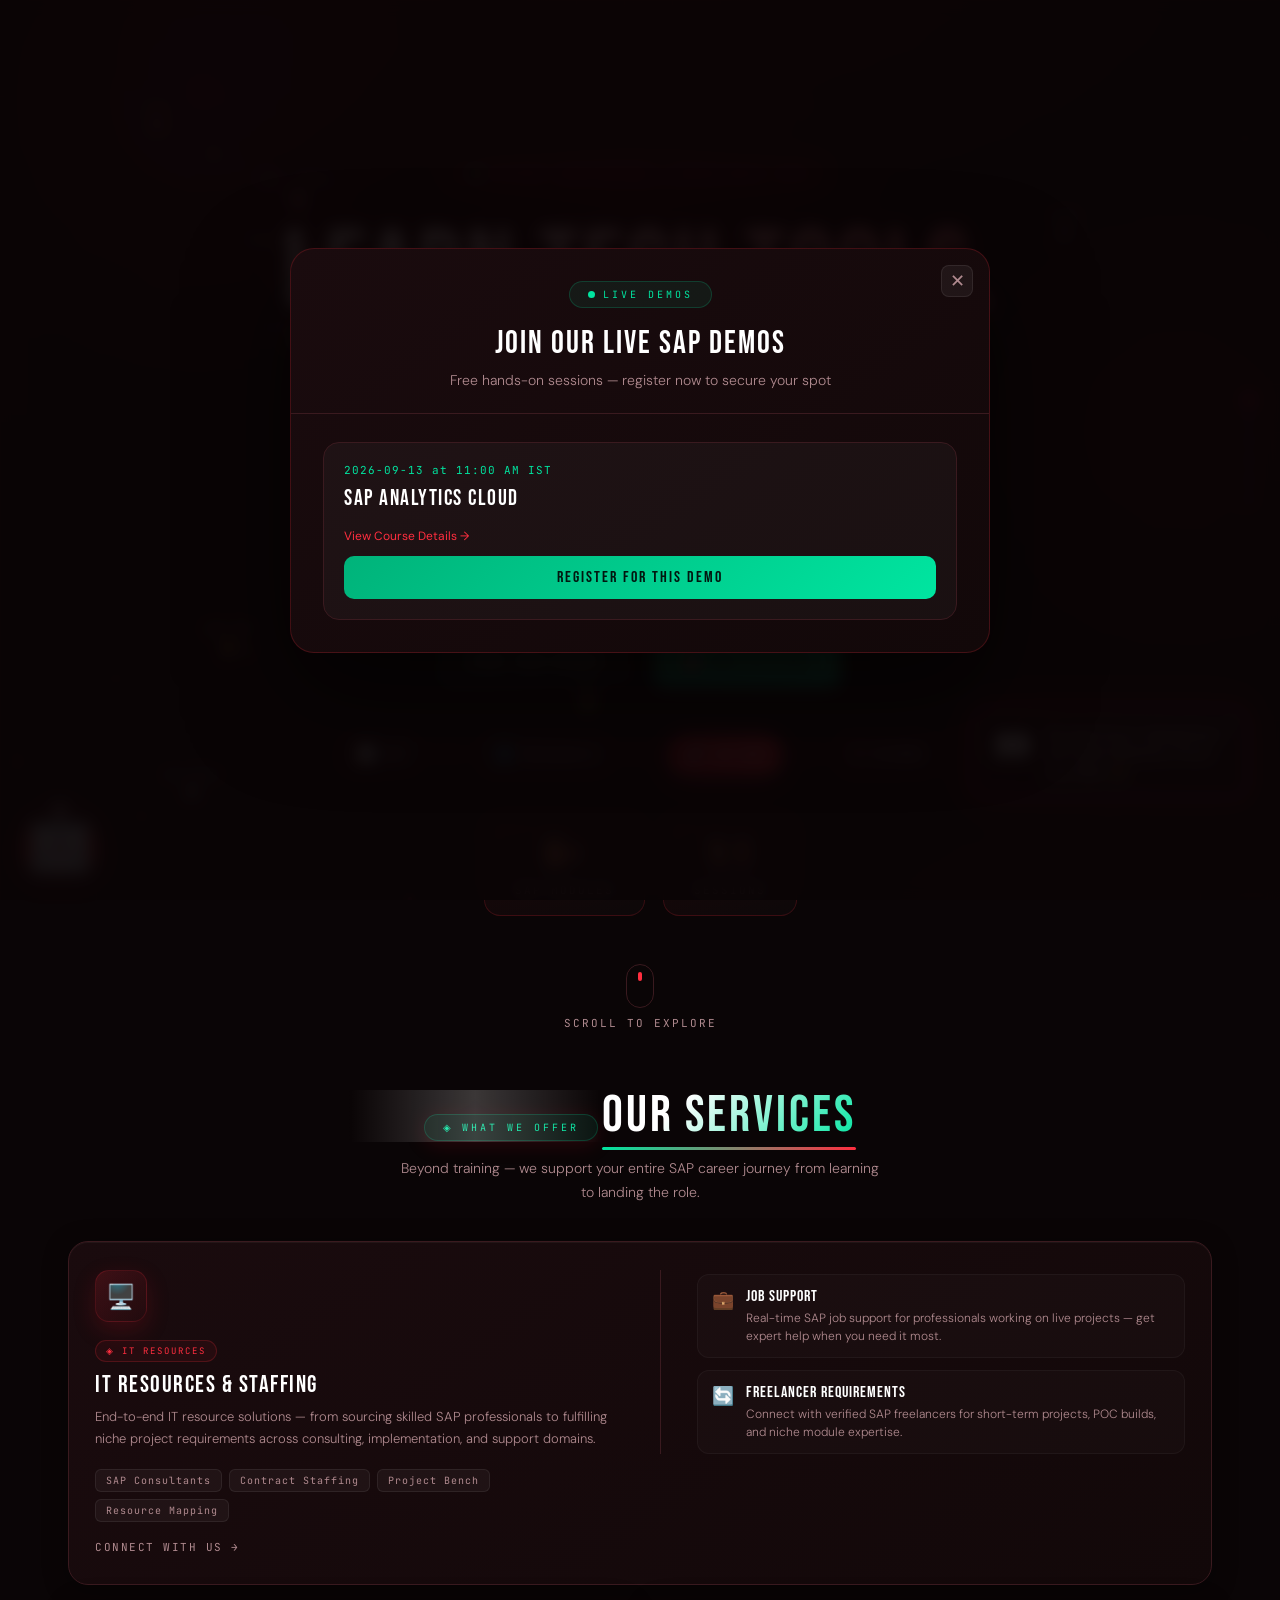
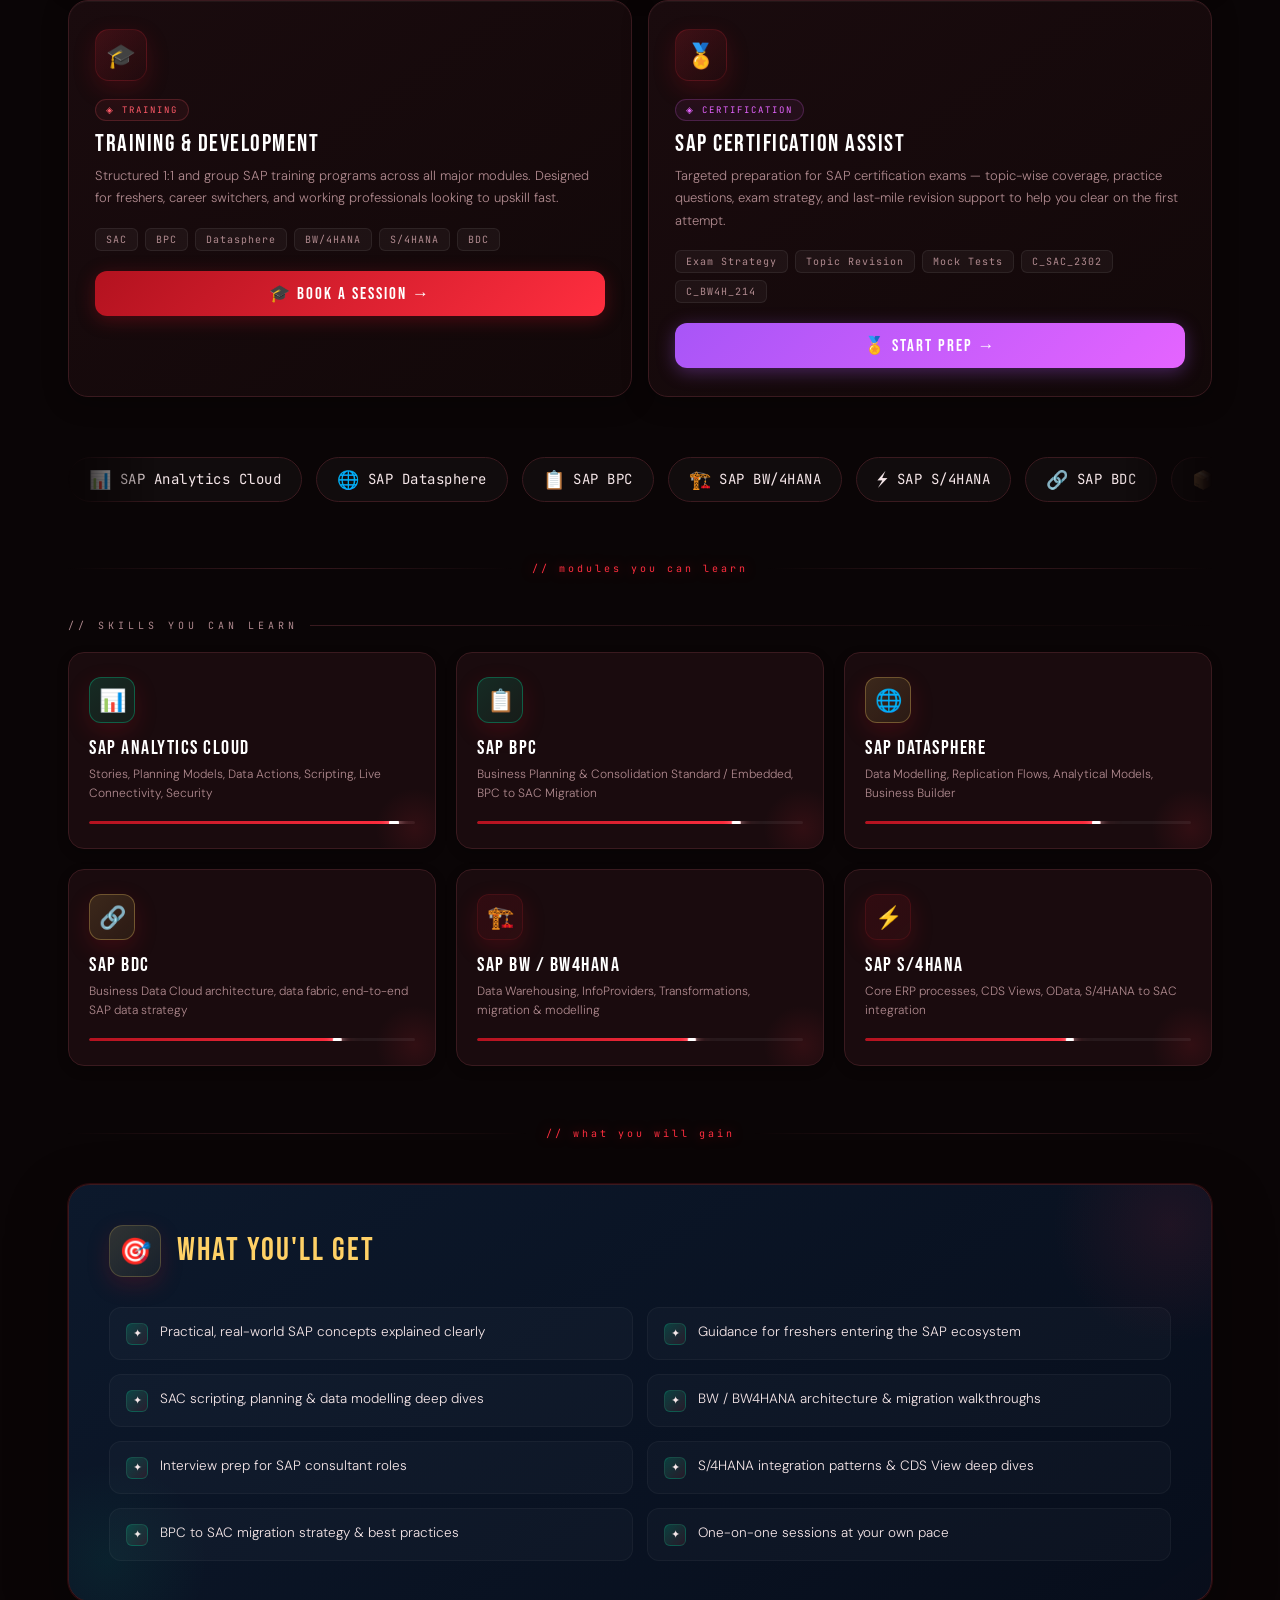
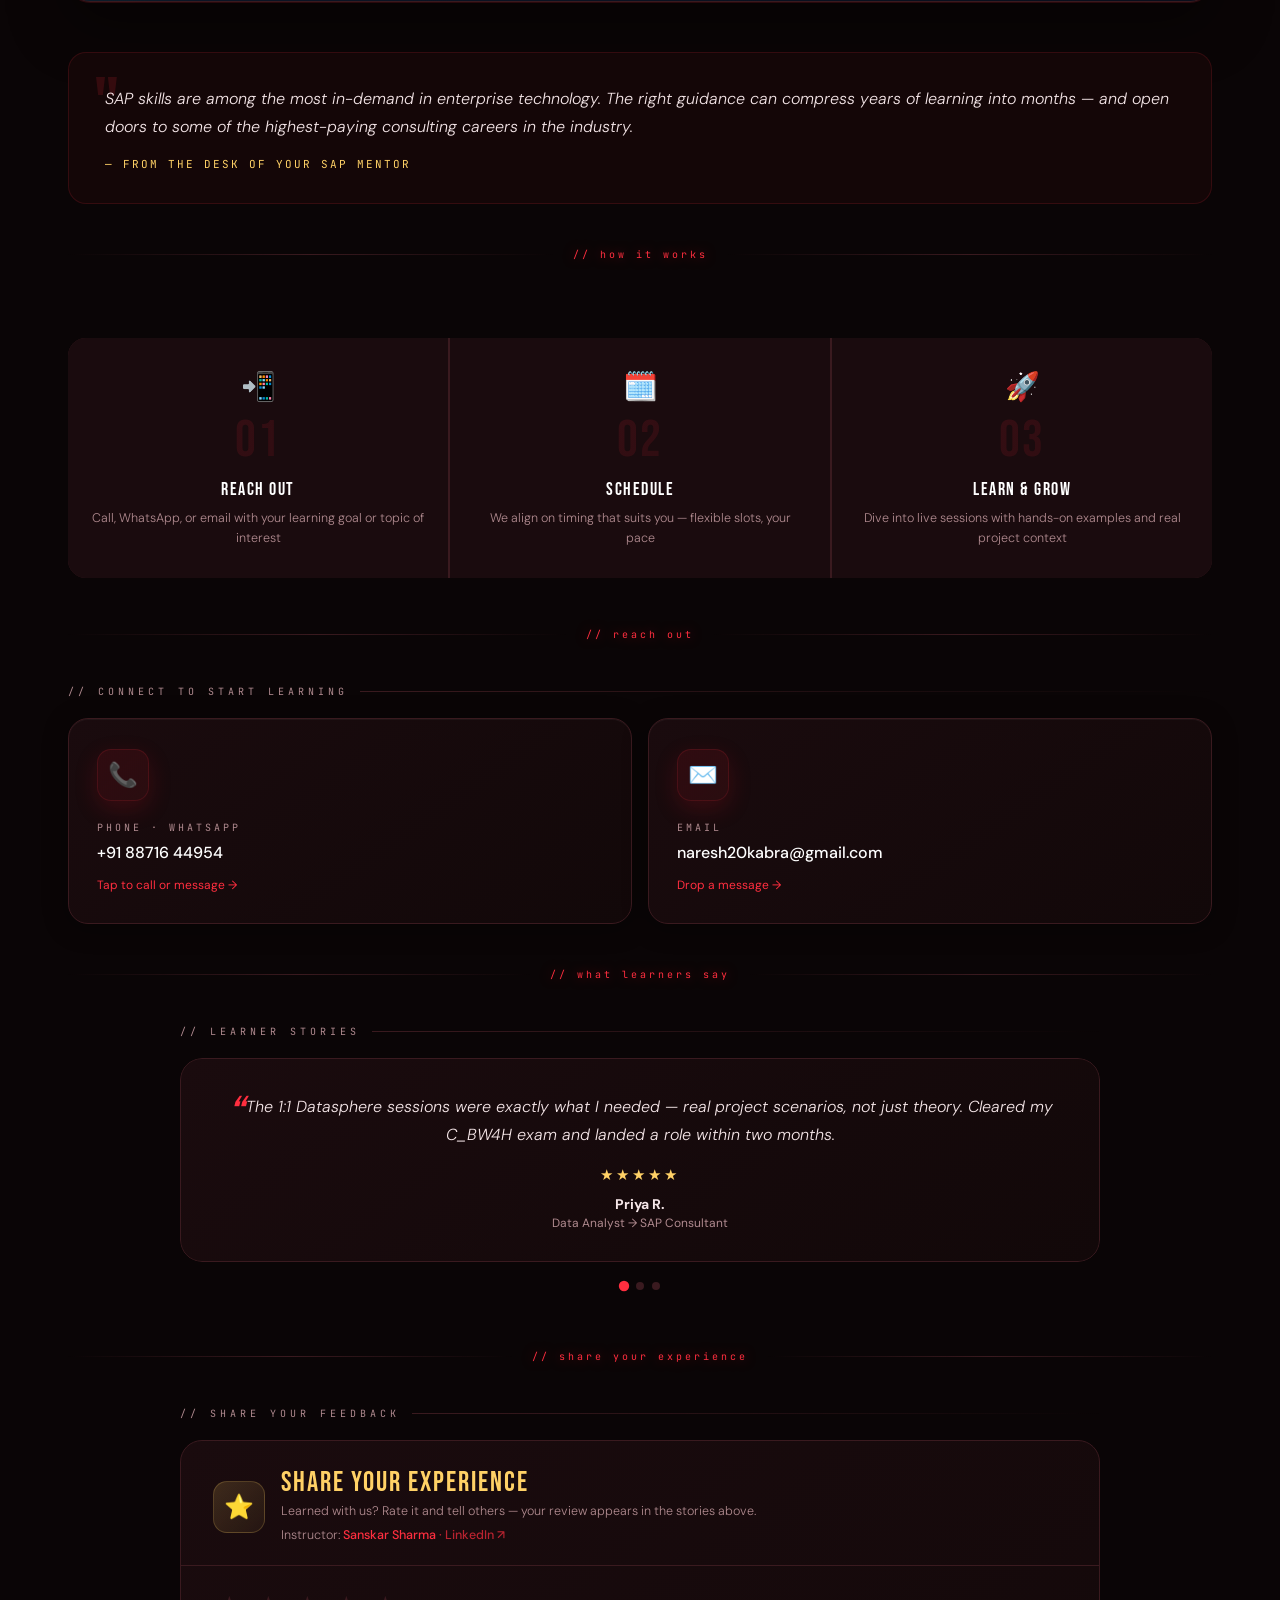
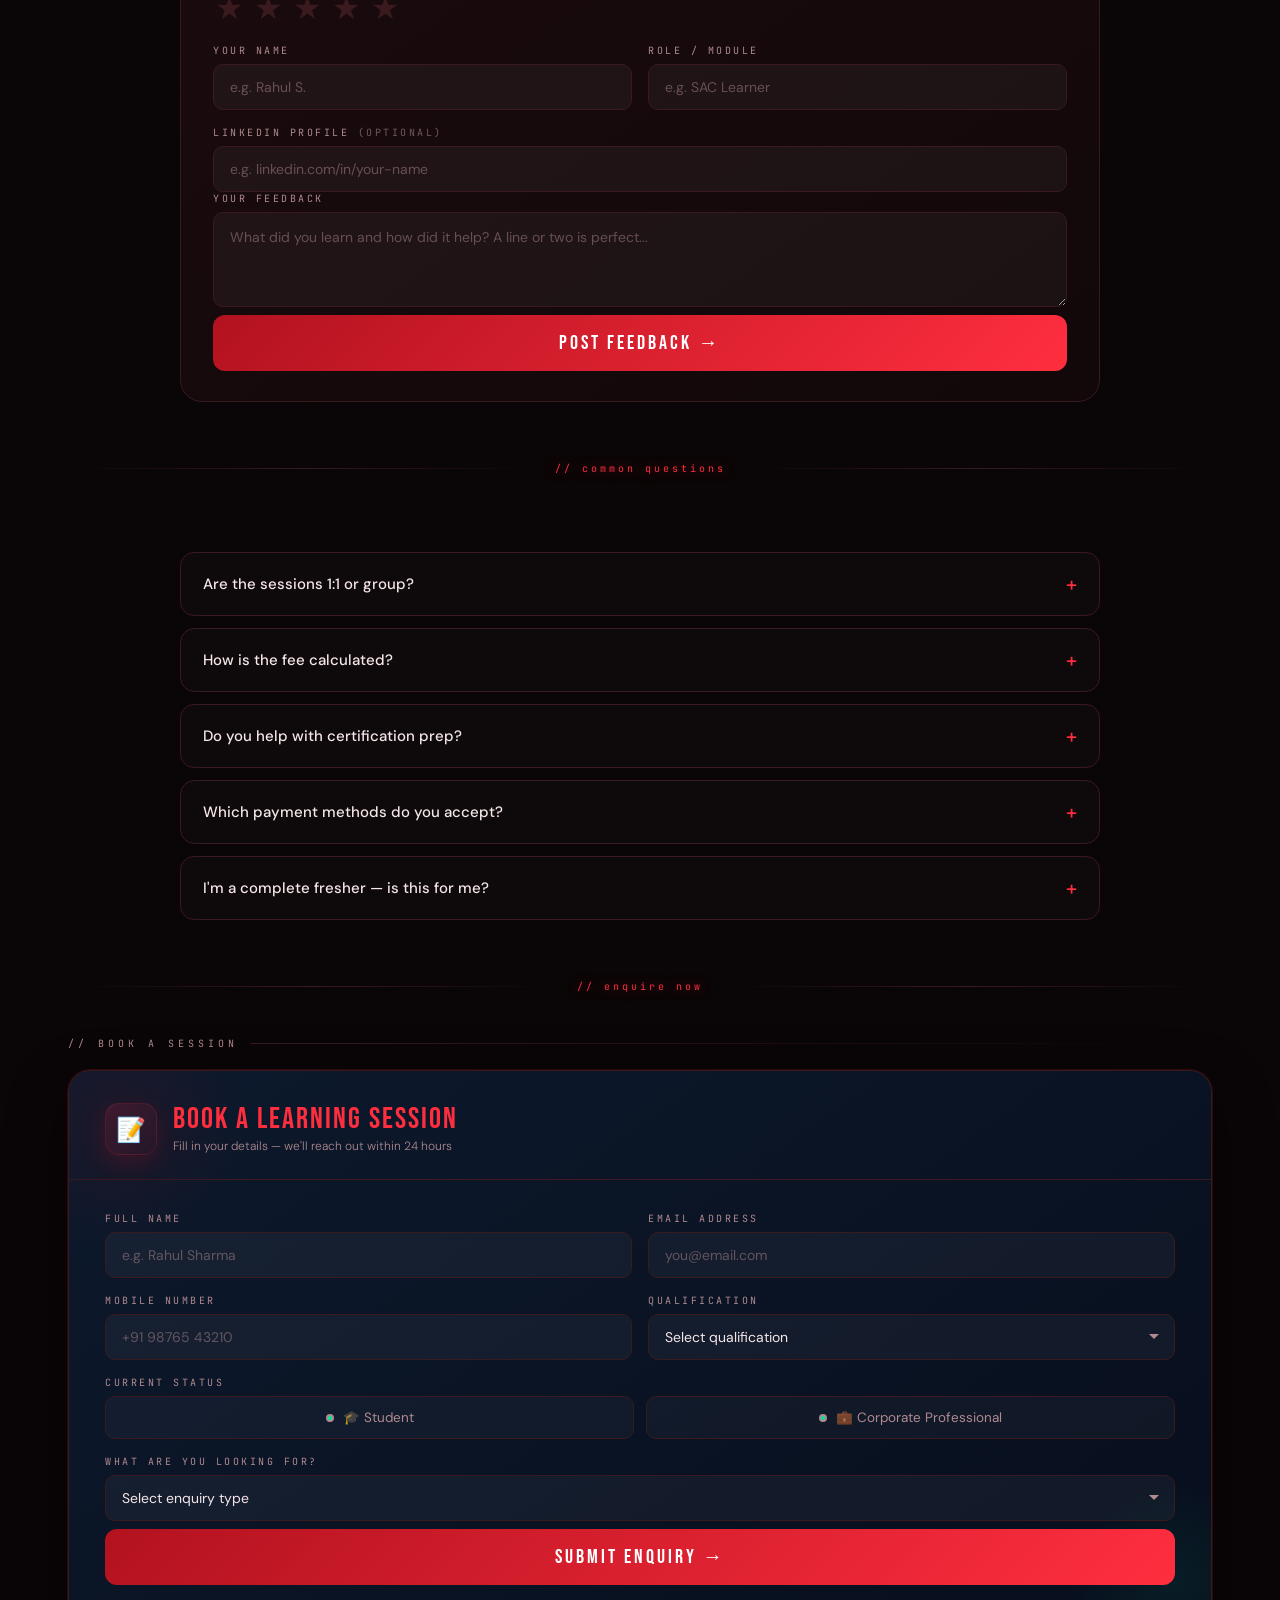
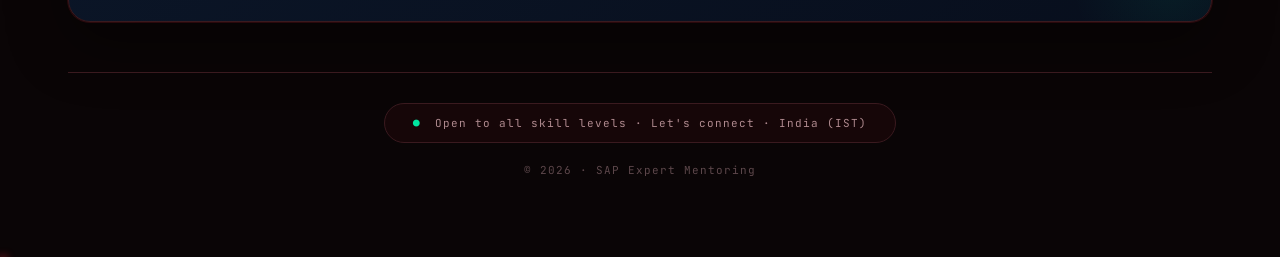
==== commit 050bc288: "stuff" ====
--- a/index.html
+++ b/index.html
@@ -71,6 +71,7 @@
     <link rel="stylesheet" href="enhanced-skill-cards.css" />
     <link rel="stylesheet" href="skill-cards-hover-fix.css" />
     <link rel="stylesheet" href="chatbot.css" />
+    <link rel="stylesheet" href="mini-popups.css" />
     <script>
       // ── DEVICE CAPABILITY DETECTOR ──
       // Classifies the device once, before first paint, so CSS + JS can
@@ -8717,5 +8718,6 @@
     <script src="enhanced-effects.js"></script>
     <script src="skill-cards-fix.js"></script>
     <script src="chatbot.js"></script>
+    <script src="mini-popups.js"></script>
   </body>
 </html>
--- a/mini-popups.css
+++ b/mini-popups.css
@@ -0,0 +1,139 @@
+/* ═══════════════════════════════════════════════════════════════
+   FUN MINI POPUPS - Small encouraging messages
+   ═══════════════════════════════════════════════════════════════ */
+
+.mini-popup {
+  position: fixed;
+  bottom: 100px;
+  right: 30px;
+  background: linear-gradient(135deg, var(--card), var(--surface));
+  border: 2px solid var(--accent);
+  border-radius: 16px;
+  padding: 16px 20px;
+  max-width: 280px;
+  box-shadow:
+    0 8px 24px rgba(0, 0, 0, 0.4),
+    0 0 40px rgba(255, 46, 63, 0.2);
+  z-index: 9000;
+  opacity: 0;
+  transform: translateX(400px);
+  pointer-events: none;
+  transition: all 0.4s cubic-bezier(0.34, 1.56, 0.64, 1);
+}
+
+.mini-popup.show {
+  opacity: 1;
+  transform: translateX(0);
+  pointer-events: auto;
+}
+
+.mini-popup.hide {
+  opacity: 0;
+  transform: translateX(400px);
+}
+
+.mini-popup-content {
+  display: flex;
+  align-items: flex-start;
+  gap: 12px;
+}
+
+.mini-popup-emoji {
+  font-size: 32px;
+  flex-shrink: 0;
+  animation: miniPopupBounce 0.6s ease;
+}
+
+@keyframes miniPopupBounce {
+  0%, 100% { transform: scale(1) rotate(0deg); }
+  25% { transform: scale(1.2) rotate(-10deg); }
+  50% { transform: scale(0.9) rotate(10deg); }
+  75% { transform: scale(1.1) rotate(-5deg); }
+}
+
+.mini-popup-text {
+  flex: 1;
+}
+
+.mini-popup-message {
+  color: var(--text);
+  font-size: 13px;
+  line-height: 1.5;
+  margin: 0;
+  font-weight: 400;
+}
+
+.mini-popup-close {
+  position: absolute;
+  top: 8px;
+  right: 8px;
+  background: none;
+  border: none;
+  color: var(--muted);
+  font-size: 16px;
+  width: 20px;
+  height: 20px;
+  cursor: pointer;
+  display: flex;
+  align-items: center;
+  justify-content: center;
+  border-radius: 50%;
+  transition: all 0.2s ease;
+  opacity: 0.6;
+}
+
+.mini-popup-close:hover {
+  background: rgba(255, 46, 63, 0.2);
+  color: var(--accent);
+  opacity: 1;
+  transform: rotate(90deg);
+}
+
+/* Mobile adjustments */
+@media (max-width: 640px) {
+  .mini-popup {
+    bottom: 90px;
+    right: 20px;
+    left: 20px;
+    max-width: none;
+  }
+
+  .mini-popup-emoji {
+    font-size: 28px;
+  }
+
+  .mini-popup-message {
+    font-size: 12px;
+  }
+}
+
+/* Animation for progress indicator */
+.mini-popup-progress {
+  position: absolute;
+  bottom: 0;
+  left: 0;
+  height: 3px;
+  background: var(--accent);
+  width: 100%;
+  transform-origin: left;
+  animation: progressShrink 5s linear forwards;
+  border-radius: 0 0 14px 14px;
+}
+
+@keyframes progressShrink {
+  from { transform: scaleX(1); }
+  to { transform: scaleX(0); }
+}
+
+/* Low power mode */
+.low-power .mini-popup {
+  animation: none !important;
+}
+
+.low-power .mini-popup-emoji {
+  animation: none !important;
+}
+
+.low-power .mini-popup-progress {
+  display: none;
+}
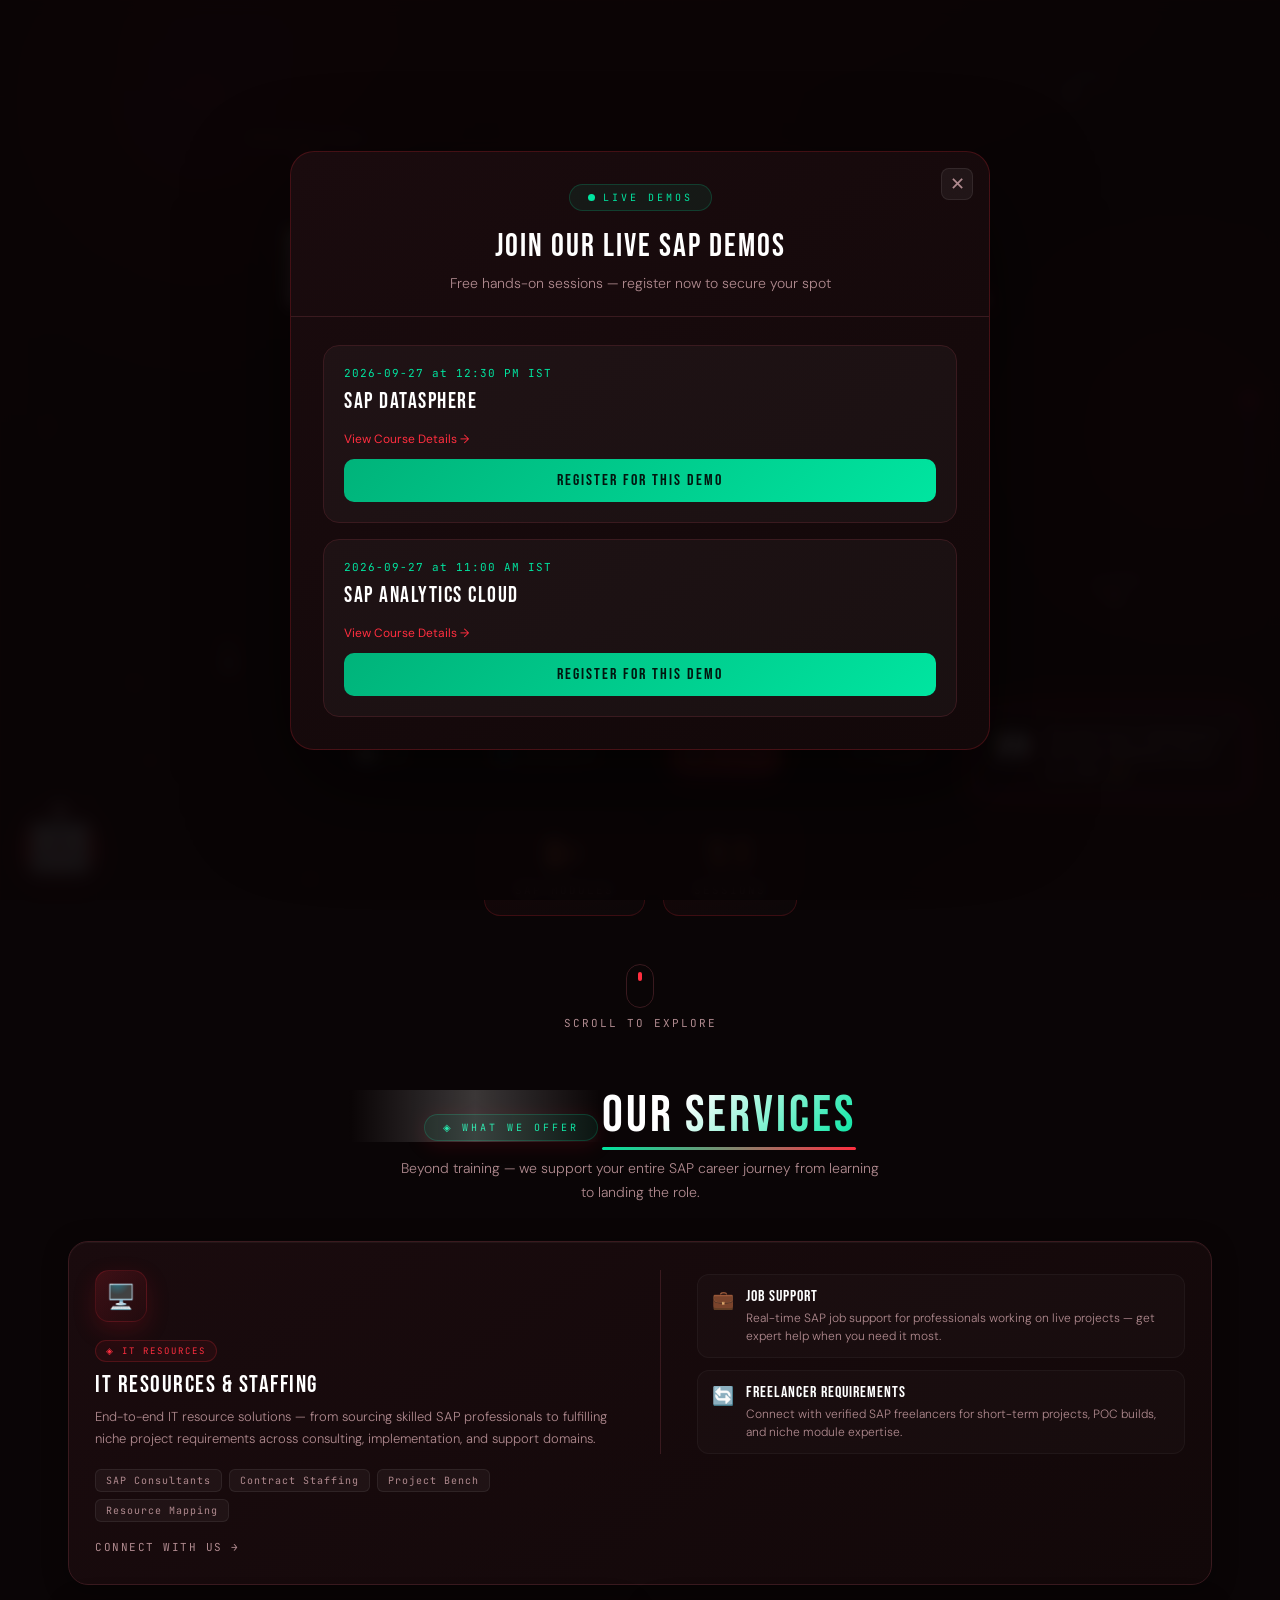
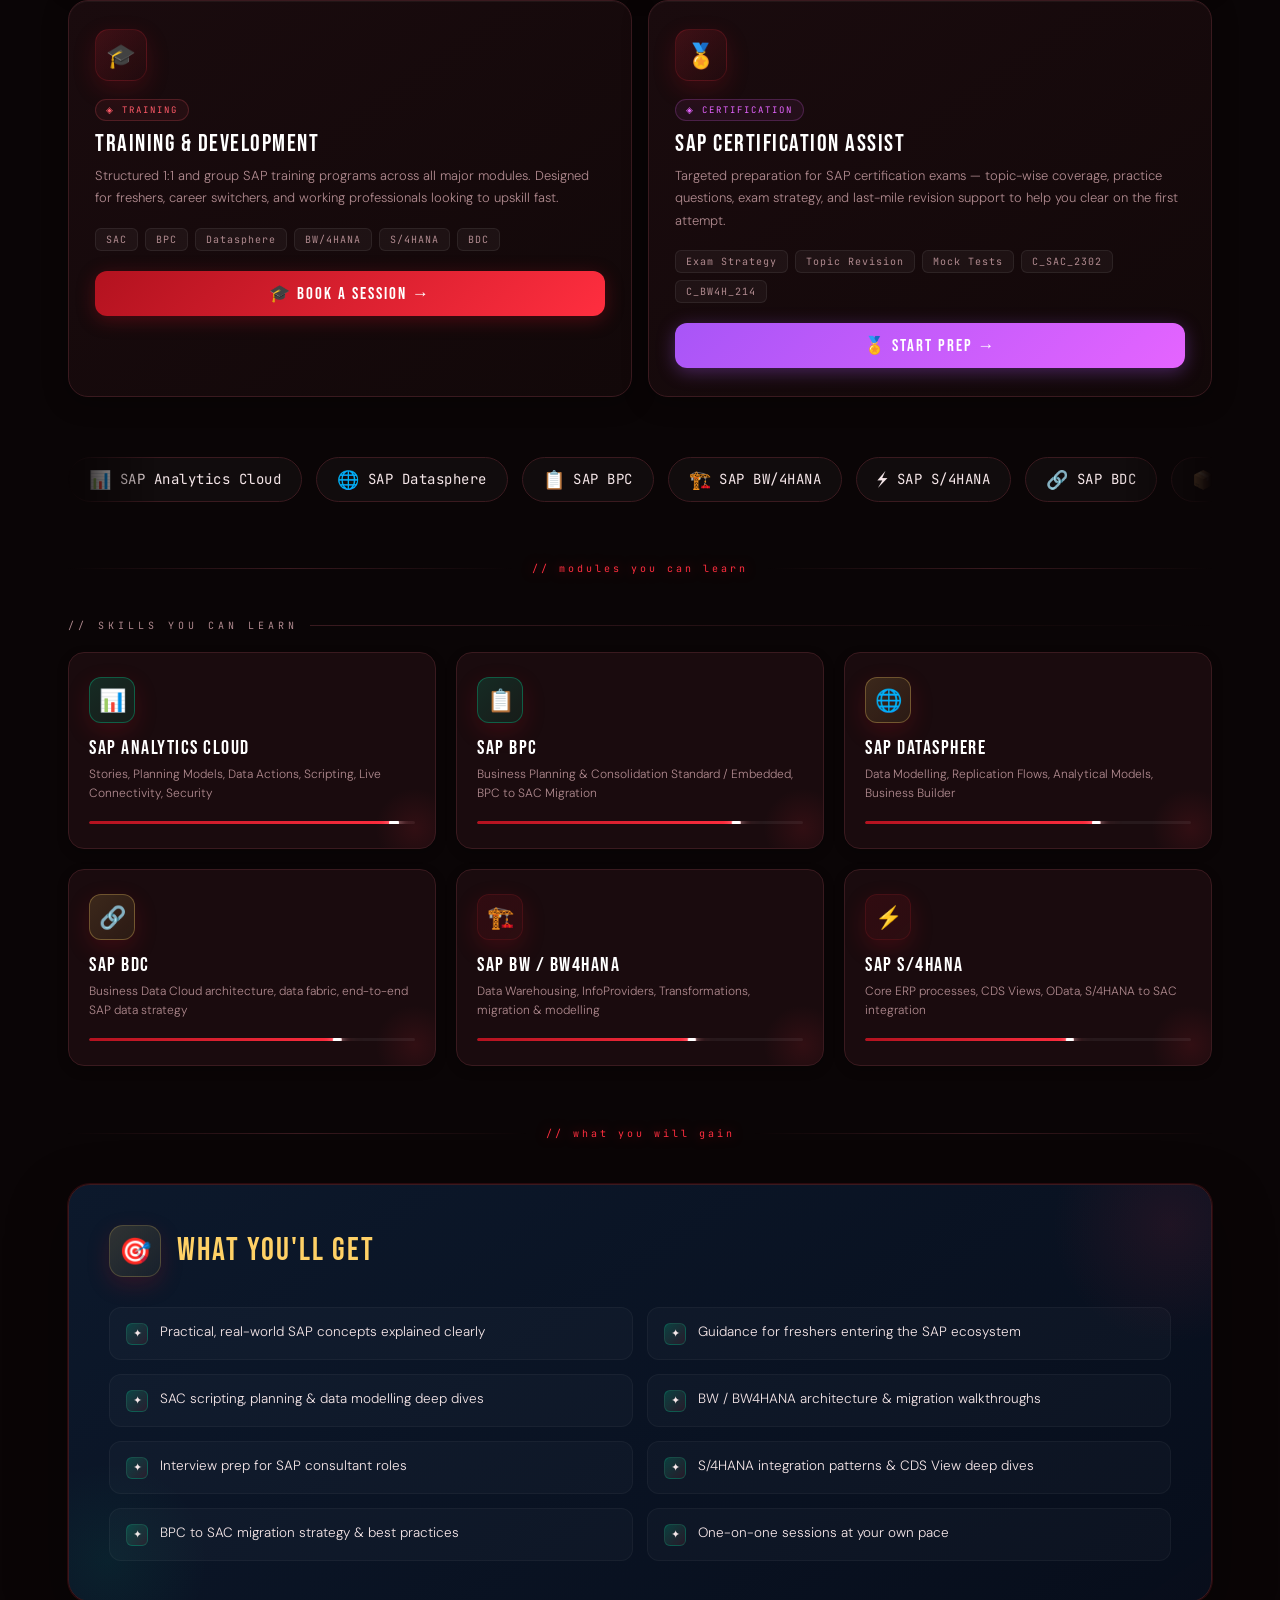
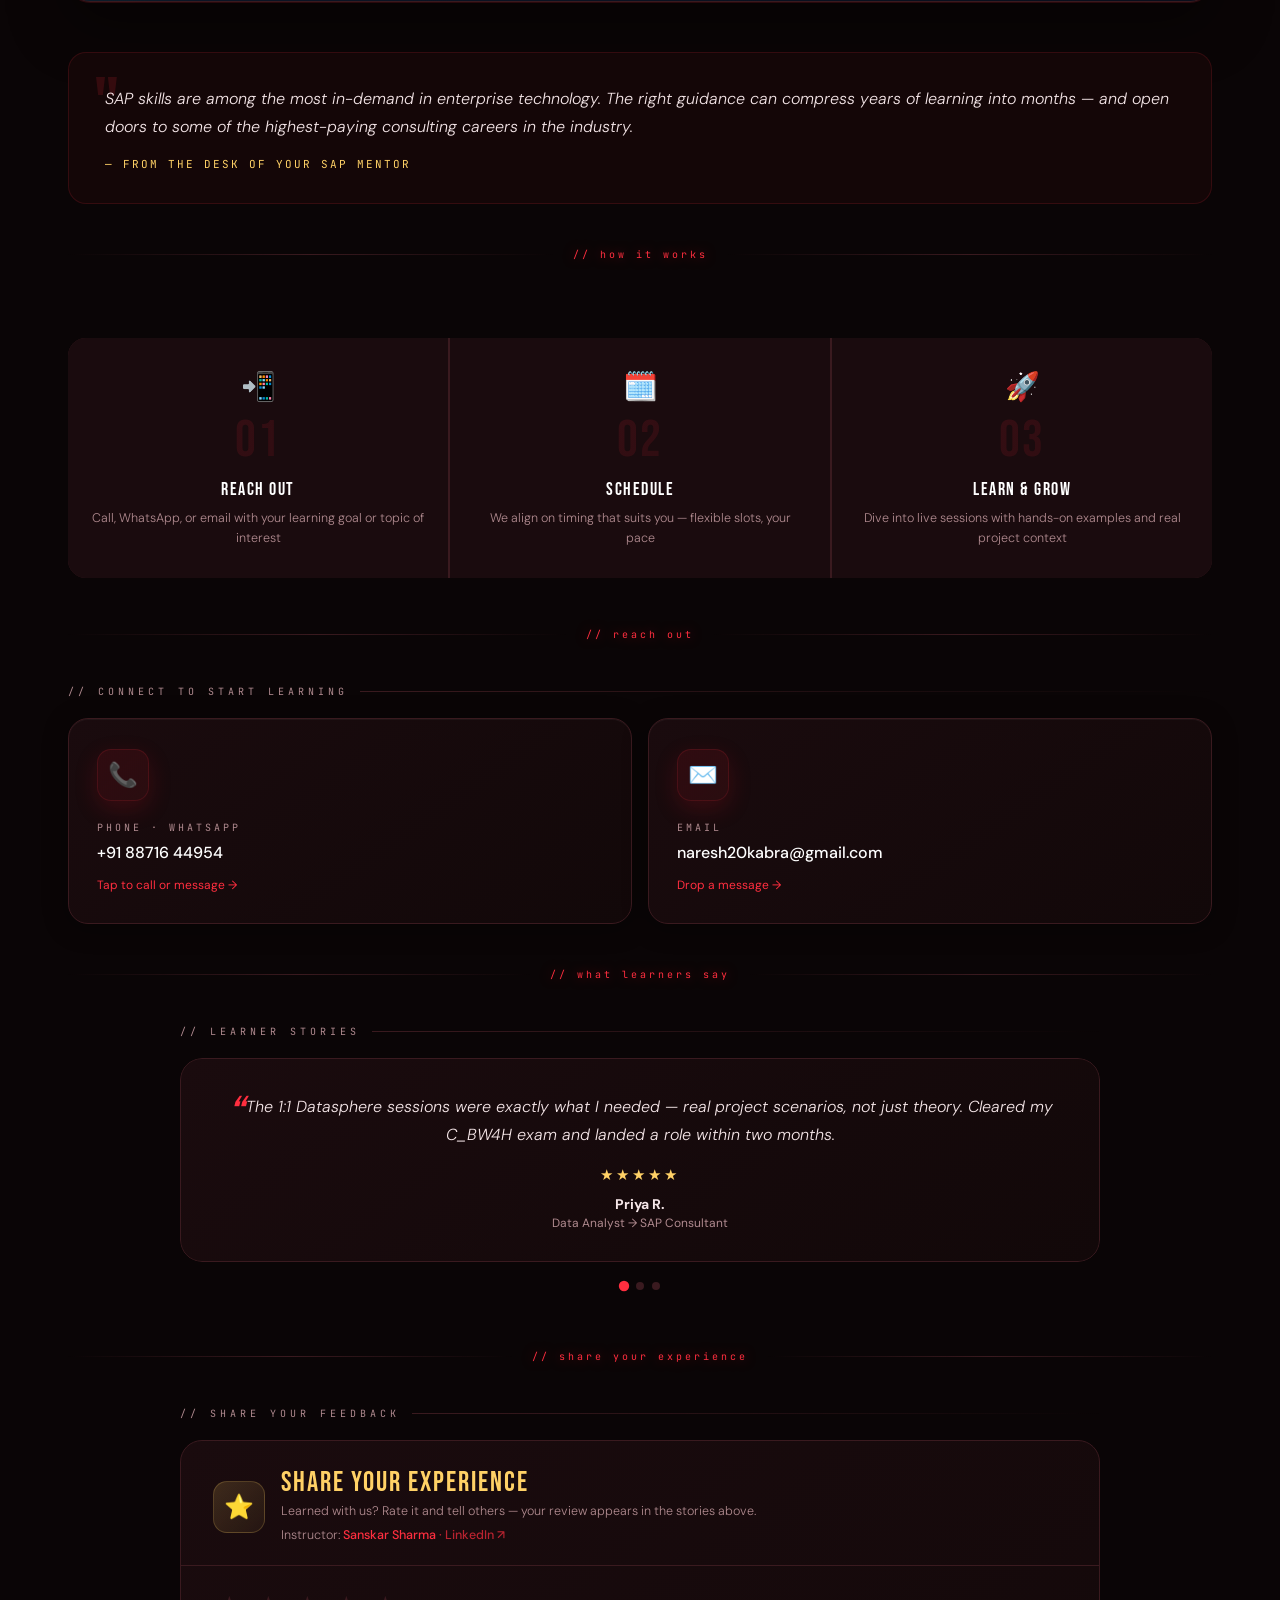
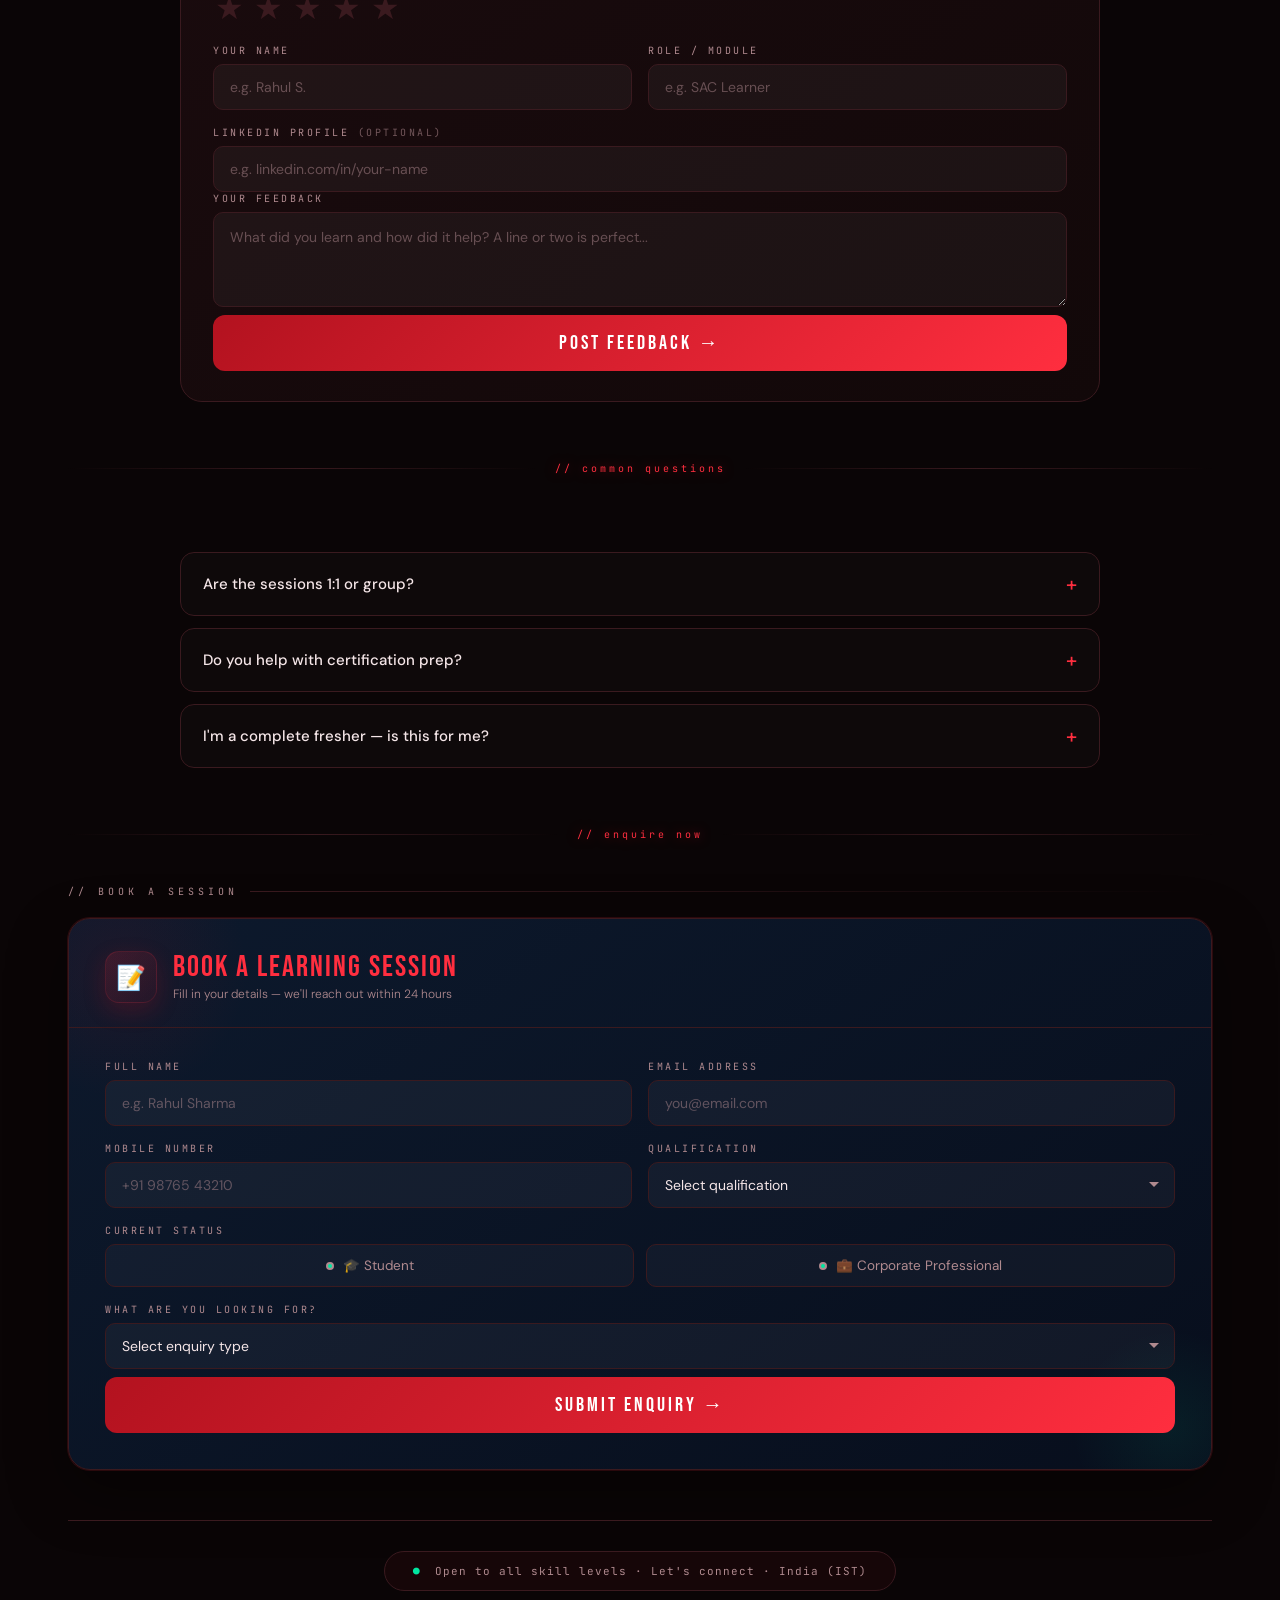
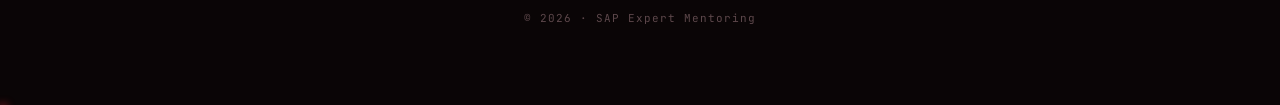
==== commit becc7d0e: "upgrade" ====
--- a/index.html
+++ b/index.html
@@ -3865,6 +3865,7 @@
           <span>scroll to explore</span>
         </div>
       </section>
+
       <!-- SERVICES -->
       <section id="services" class="services-section reveal">
         <div class="services-header">
@@ -4379,20 +4380,6 @@
           </div>
           <div class="faq-item">
             <button type="button" class="faq-q">
-              How is the fee calculated?
-              <span class="faq-icon">+</span>
-            </button>
-            <div class="faq-a">
-              <div class="faq-a-inner">
-                Training is ₹1,500 per day, with 5–15% off for longer plans (15,
-                30 or 45 days). Just submit the enquiry form and we'll share
-                your exact total. Only 25% is needed upfront to confirm your
-                slot.
-              </div>
-            </div>
-          </div>
-          <div class="faq-item">
-            <button type="button" class="faq-q">
               Do you help with certification prep?
               <span class="faq-icon">+</span>
             </button>
@@ -4402,19 +4389,6 @@
                 C_HANAIMP_18 and more, covering topic-wise revision, practice
                 questions and exam strategy. No advance needed; just submit the
                 enquiry form.
-              </div>
-            </div>
-          </div>
-          <div class="faq-item">
-            <button type="button" class="faq-q">
-              Which payment methods do you accept?
-              <span class="faq-icon">+</span>
-            </button>
-            <div class="faq-a">
-              <div class="faq-a-inner">
-                Payments are via UPI — scan the QR or tap to pay from any UPI
-                app. After paying the advance, share the screenshot on WhatsApp
-                and we'll confirm your slot instantly.
               </div>
             </div>
           </div>
@@ -4568,6 +4542,9 @@
                   </option>
                   <option value="Mock Interview – SAP Modules">
                     🎯 Mock Interview
+                  </option>
+                  <option value="Consultation – SAP Modules / Resume / Roadmap">
+                    📋 Consultation – SAP Modules / Resume / Roadmap
                   </option>
                   <option value="Job Support">
                     💼 Job Support – Live Project Assistance
@@ -4702,7 +4679,7 @@
                       <div class="sub-dur-days">45</div>
                       <div class="sub-dur-lbl">Days</div>
                       <div class="sub-dur-disc">Complete Course</div>
-                      <div class="sub-dur-rate">₹37,000 total</div>
+                      <div class="sub-dur-rate">Get in Touch for Pricing</div>
                     </button>
                     <button
                       type="button"
@@ -4712,7 +4689,7 @@
                       <div class="sub-dur-days">60</div>
                       <div class="sub-dur-lbl">Days</div>
                       <div class="sub-dur-disc">Complete Course</div>
-                      <div class="sub-dur-rate">₹42,000 total</div>
+                      <div class="sub-dur-rate">Get in Touch for Pricing</div>
                     </button>
                   </div>
                 </div>
@@ -4720,56 +4697,9 @@
                   <button type="button" class="sub-back" onclick="fDurReset()">
                     ← Change Duration
                   </button>
-                  <div class="pay-lock-notice" id="train-lock-notice">
-                    <span class="lock-icon">🔒</span> Fill all details above and
-                    click <strong>&nbsp;Next&nbsp;</strong> to unlock payment
-                  </div>
                   <div class="pay-unlocked-badge" id="train-unlock-badge">
-                    <span>✅</span> Details saved! Complete your payment below
-                    to confirm the slot.
-                  </div>
-                  <div class="pay-section-locked" id="train-pay-body">
-                    <div class="sub-price-card">
-                      <div class="sub-price-row">
-                        <span class="spl">Module</span
-                        ><span class="spv" id="sp-mod">—</span>
-                      </div>
-                      <div class="sub-price-row">
-                        <span class="spl">Duration</span
-                        ><span class="spv" id="sp-days">—</span>
-                      </div>
-                      <div class="sub-price-row">
-                        <span class="spl">Course Fee</span
-                        ><span class="spv" id="sp-total">—</span>
-                      </div>
-                      <div class="sub-price-row total">
-                        <span class="spl">Advance (25%)</span
-                        ><span class="spv big" id="sp-advance">—</span>
-                      </div>
-                    </div>
-                    <p class="sub-pay-note">
-                      Pay <strong id="sp-note-amt">₹0</strong> now to confirm
-                      your slot. Remaining 75% due on completion.
-                    </p>
-                    <button
-                      type="button"
-                      class="sub-pay-btn"
-                      id="fPayBtn"
-                      onclick="fInitiatePayment()"
-                    >
-                      💳 Pay Advance via UPI →
-                    </button>
-                    <div class="sub-qr-wrap" id="fQrWrap">
-                      <img id="fQrImg" src="" alt="UPI QR" />
-                      <div class="sub-qr-hint">Scan with any UPI app</div>
-                      <button
-                        type="button"
-                        class="sub-qr-refresh"
-                        onclick="fConfirmPayment()"
-                      >
-                        🔄 I've Paid — Refresh Status
-                      </button>
-                    </div>
+                    <span>✅</span> Details saved! Submit the form and we'll
+                    share pricing tailored to your plan.
                   </div>
                 </div>
                 <!-- Others: no payment -->
@@ -4924,13 +4854,9 @@
                   <div class="sub-label" id="int-dur-title">
                     ⏱ Session Duration
                   </div>
-                  <div class="pay-lock-notice" id="int-lock-notice">
-                    <span class="lock-icon">🔒</span> Fill all details above and
-                    click <strong>&nbsp;Next&nbsp;</strong> to unlock payment
-                  </div>
                   <div class="pay-unlocked-badge" id="int-unlock-badge">
-                    <span>✅</span> Details saved! Choose duration and pay to
-                    confirm.
+                    <span>✅</span> Details saved! Choose your session duration
+                    and we'll confirm pricing on contact.
                   </div>
                   <div class="pay-section-locked" id="int-pay-body">
                     <div class="sub-int-dur-grid">
@@ -4944,9 +4870,9 @@
                           30 min
                         </div>
                         <div class="sub-dur-disc" style="margin-top: 6px">
-                          ₹500
+                          Price shared on enquiry
                         </div>
-                        <div class="sub-dur-rate">Full payment upfront</div>
+                        <div class="sub-dur-rate">Select to continue</div>
                       </button>
                       <button
                         type="button"
@@ -4958,9 +4884,9 @@
                           1 hour
                         </div>
                         <div class="sub-dur-disc" style="margin-top: 6px">
-                          ₹750
+                          Price shared on enquiry
                         </div>
-                        <div class="sub-dur-rate">Full payment upfront</div>
+                        <div class="sub-dur-rate">Select to continue</div>
                       </button>
                     </div>
                     <div
@@ -4984,6 +4910,54 @@
                 </div>
               </div>
 
+              <!-- ── CONSULTATION SUB-PANEL ── -->
+              <div id="sub-consult" style="display: none" class="sub-panel">
+                <div class="sub-label">📋 Choose your consultation type</div>
+                <div class="sub-cert-grid">
+                  <label class="sub-cert-opt"
+                    ><input
+                      type="radio"
+                      name="consult-pick"
+                      value="SAP Modules – 30 min"
+                    />
+                    <span>📚 SAP Modules Discussion – 30 min</span></label
+                  >
+                  <label class="sub-cert-opt"
+                    ><input
+                      type="radio"
+                      name="consult-pick"
+                      value="Resume Review – 30 min"
+                    />
+                    <span>📄 Resume Review – 30 min</span></label
+                  >
+                  <label class="sub-cert-opt"
+                    ><input
+                      type="radio"
+                      name="consult-pick"
+                      value="Career Roadmap – 30 min"
+                    />
+                    <span>🗺️ Career Roadmap – 30 min</span></label
+                  >
+                </div>
+                <span class="form-error" id="consult-error"
+                  >Please select a consultation type</span
+                >
+                <div
+                  class="consult-pay-section"
+                  id="consult-pay"
+                  style="display: none"
+                >
+                  <div class="sub-others-msg" style="margin-top: 16px">
+                    <div style="font-size: 36px; margin-bottom: 10px">🎯</div>
+                    <div class="sub-others-title">₹500 for 30 Minutes</div>
+                    <p class="sub-others-desc">
+                      Fill and submit this form — we'll share the payment link
+                      on WhatsApp to confirm your slot.
+                    </p>
+                  </div>
+                </div>
+              </div>
+
               <button
                 class="submit-btn"
                 id="submitBtn"
@@ -4999,8 +4973,33 @@
               <p class="success-msg">
                 Thank you for reaching out.<br />We'll get back to you within
                 <strong style="color: var(--accent)">24 hours</strong
-                >.<br /><br />Meanwhile, feel free to WhatsApp or call directly.
+                >.<br /><br />You can also WhatsApp us directly for a faster
+                response.
               </p>
+              <a
+                id="formSuccessWA"
+                href="#"
+                target="_blank"
+                style="
+                  display: inline-flex;
+                  align-items: center;
+                  gap: 8px;
+                  margin-top: 12px;
+                  background: linear-gradient(135deg, #25d366, #128c7e);
+                  color: #fff;
+                  text-decoration: none;
+                  padding: 11px 22px;
+                  border-radius: 50px;
+                  font-family: &quot;JetBrains Mono&quot;, monospace;
+                  font-size: 12px;
+                  letter-spacing: 1px;
+                  text-transform: uppercase;
+                  font-weight: 700;
+                  box-shadow: 0 6px 20px rgba(37, 211, 102, 0.35);
+                "
+              >
+                📲 WhatsApp Us Now
+              </a>
             </div>
 
             <div class="form-success" id="paySuccess" style="display: none">
@@ -5114,9 +5113,9 @@
             <div class="modal-pricing">
               <div class="modal-pricing-left">
                 <div class="modal-pricing-label">Session Pricing</div>
-                <div class="modal-pricing-range">₹750 – ₹1500</div>
+                <div class="modal-pricing-range">Pricing shared on enquiry</div>
                 <div class="modal-pricing-note">
-                  Per session · Final price decided on enquiry
+                  Contact us to get your personalized quote
                 </div>
               </div>
               <div style="display: flex; flex-direction: column; gap: 10px">
@@ -5140,7 +5139,7 @@
                   Mock Interview Available
                 </div>
                 <div class="modal-interview-price">
-                  ₹400 – ₹800 <span>/ 30 min session</span>
+                  Book via enquiry — price shared on contact
                 </div>
               </div>
             </div>
@@ -6108,78 +6107,38 @@
       // ── ENQUIRY FORM SUBMIT ──
       var SHEET_URL =
         "https://script.google.com/macros/s/AKfycbwhqIuyKY3UQ3Xef5AEz7lFEZuUbCj-cLa2ycaQvdO-LJGvjx2QbdDj2oJB2NpNkYgi/exec";
-      var formDetailsSubmitted = false;
 
       // Returns true if current enquiry type has a payment flow
       function isPaymentType() {
-        var v = document.getElementById("f-desc").value;
-        return (
-          v === "SAP Module Training" || v === "Mock Interview – SAP Modules"
-        );
+        return false;
       }
 
       // Update the submit/next button label based on enquiry type
       function updateSubmitBtn() {
         var btn = document.getElementById("submitBtn");
-        if (isPaymentType()) {
-          btn.textContent = "Next — Save Details →";
-        } else {
-          btn.textContent = "Submit Enquiry →";
-        }
+        btn.textContent = "Submit Enquiry →";
+        btn.style.background = "";
+        btn.style.cursor = "";
+        btn.disabled = false;
+        btn.onclick = function () {
+          handleFormAction();
+        };
         // Reset lock state whenever type changes
-        formDetailsSubmitted = false;
         lockPaymentSections();
       }
 
       function lockPaymentSections() {
-        // Training
-        var tp = document.getElementById("train-pay-body");
-        var tl = document.getElementById("train-lock-notice");
-        var tu = document.getElementById("train-unlock-badge");
-        if (tp) {
-          tp.classList.remove("unlocked");
-          tp.classList.add("pay-section-locked");
-        }
-        if (tl) tl.style.display = "flex";
-        if (tu) tu.classList.remove("show");
-        // Interview
-        var ip = document.getElementById("int-pay-body");
-        var il = document.getElementById("int-lock-notice");
-        var iu = document.getElementById("int-unlock-badge");
-        if (ip) {
-          ip.classList.remove("unlocked");
-          ip.classList.add("pay-section-locked");
-        }
-        if (il) il.style.display = "flex";
-        if (iu) iu.classList.remove("show");
         // Reset QRs
         var fq = document.getElementById("fQrWrap");
         if (fq) fq.style.display = "none";
         var iq = document.getElementById("intQrWrap");
         if (iq) iq.style.display = "none";
+        var cq = document.getElementById("consultQrWrap");
+        if (cq) cq.style.display = "none";
       }
 
       function unlockPaymentSections() {
-        // Training
-        var tp = document.getElementById("train-pay-body");
-        var tl = document.getElementById("train-lock-notice");
-        var tu = document.getElementById("train-unlock-badge");
-        if (tp) {
-          tp.classList.add("unlocked");
-          tp.classList.remove("pay-section-locked");
-        }
-        if (tl) tl.style.display = "none";
-        if (tu) tu.classList.add("show");
-        // Interview
-        var ip = document.getElementById("int-pay-body");
-        var il = document.getElementById("int-lock-notice");
-        var iu = document.getElementById("int-unlock-badge");
-        if (ip) {
-          ip.classList.add("unlocked");
-          ip.classList.remove("pay-section-locked");
-        }
-        if (il) il.style.display = "none";
-        if (iu) iu.classList.add("show");
+        // No-op — payment flow removed, kept for compatibility
       }
 
       function validateFormFields() {
@@ -6249,6 +6208,15 @@
             valid = false;
           }
         }
+        if (desc.value && desc.value.indexOf("Consultation") !== -1) {
+          var consultPick = document.querySelector(
+            'input[name="consult-pick"]:checked',
+          );
+          if (!consultPick) {
+            document.getElementById("consult-error").style.display = "block";
+            valid = false;
+          }
+        }
         var NOPAY_TYPES = [
           "Job Support",
           "Freelancer Requirement",
@@ -6286,7 +6254,7 @@
         }
       }
 
-      // Main button handler — "Next" for payment types, "Submit" for others
+      // Main button handler — all types submit directly
       async function handleFormAction() {
         // Honeypot: if filled, it's a bot — feign success and drop silently.
         var hp = document.getElementById("f-company");
@@ -6296,17 +6264,13 @@
           return;
         }
         if (!validateFormFields()) return;
-        if (isPaymentType()) {
-          await handleNext();
-        } else {
-          await submitEnquiry();
-        }
-      }
-
-      async function handleNext() {
+        await submitEnquiry();
+      }
+
+      async function submitEnquiry() {
         var btn = document.getElementById("submitBtn");
         btn.disabled = true;
-        btn.textContent = "Saving…";
+        btn.textContent = "Submitting…";
 
         var name = document.getElementById("f-name").value.trim();
         var email = document.getElementById("f-email").value.trim();
@@ -6321,50 +6285,18 @@
             ? "Other: " + document.getElementById("f-other").value.trim()
             : desc;
 
-        await sendToSheet({
-          name: name,
-          email: email,
-          mobile: mobile,
-          qualification: qual,
-          status: status,
-          interest: document.getElementById("f-interest").value,
-          enquiryType: enqType,
-          stage: "Enquiry",
-        });
-
-        formDetailsSubmitted = true;
-        unlockPaymentSections();
-
-        btn.disabled = false;
-        btn.textContent = "✅ Details Saved — Complete Payment Below";
-        btn.style.background = "linear-gradient(135deg,#b3121f,#ff2e3f)";
-        btn.style.cursor = "default";
-        btn.onclick = null; // disable further clicks
-      }
-
-      async function submitEnquiry() {
-        var btn = document.getElementById("submitBtn");
-        btn.disabled = true;
-        btn.textContent = "Submitting…";
-
-        var name = document.getElementById("f-name").value.trim();
-        var email = document.getElementById("f-email").value.trim();
-        var mobile = document.getElementById("f-mobile").value.trim();
-        var qual = document.getElementById("f-qual").value;
-        var status = document.querySelector(
-          'input[name="status"]:checked',
-        ).value;
-        var desc = document.getElementById("f-desc").value;
-        var enqType =
-          desc === "Other"
-            ? "Other: " + document.getElementById("f-other").value.trim()
-            : desc;
-
         var certPick = document.querySelector(
           'input[name="cert-pick"]:checked',
         );
         if (desc === "SAP Certification Assist" && certPick) {
           enqType = "SAP Certification Assist – " + certPick.value;
+        }
+
+        var consultPick = document.querySelector(
+          'input[name="consult-pick"]:checked',
+        );
+        if (desc.indexOf("Consultation") !== -1 && consultPick) {
+          enqType = "Consultation – " + consultPick.value;
         }
 
         var notes = document.getElementById("f-notes").value.trim();
@@ -6384,12 +6316,33 @@
 
         track("generate_lead", { enquiry_type: enqType });
 
-        // Show roadmap for SAP Module Training
-        if (desc === "SAP Module Training" && fState.module) {
-          setTimeout(function () {
-            showRoadmap(fState.module);
-          }, 1500);
-        }
+        // Build WhatsApp message with enquiry details
+        var waMsg =
+          "Hi Naresh! I've just submitted an enquiry on your website.\n\n" +
+          "Name: " +
+          name +
+          "\n" +
+          "Email: " +
+          email +
+          "\n" +
+          "Mobile: " +
+          mobile +
+          "\n" +
+          "Qualification: " +
+          qual +
+          "\n" +
+          "Status: " +
+          status +
+          "\n" +
+          "Enquiry Type: " +
+          enqType +
+          "\n" +
+          (notes ? "Notes: " + notes + "\n" : "") +
+          "\nPlease get back to me at your earliest convenience. Thank you!";
+        var waUrl =
+          "https://wa.me/918871644954?text=" + encodeURIComponent(waMsg);
+        var waLink = document.getElementById("formSuccessWA");
+        if (waLink) waLink.href = waUrl;
 
         document.getElementById("enquiryForm").style.display = "none";
         document.getElementById("formSuccess").classList.add("show");
@@ -6621,6 +6574,7 @@
         document.getElementById("sub-training").style.display = "none";
         document.getElementById("sub-cert").style.display = "none";
         document.getElementById("sub-interview").style.display = "none";
+        document.getElementById("sub-consult").style.display = "none";
         document
           .querySelectorAll('input[name="cert-pick"]')
           .forEach(function (r) {
@@ -6651,6 +6605,8 @@
           document.getElementById("sub-cert").style.display = "block";
         } else if (v === "Mock Interview \u2013 SAP Modules") {
           document.getElementById("sub-interview").style.display = "block";
+        } else if (v.indexOf("Consultation") !== -1) {
+          document.getElementById("sub-consult").style.display = "block";
         }
 
         if (NOPAY_TYPES_NEEDING_NOTES.indexOf(v) !== -1) {
@@ -7639,7 +7595,7 @@
                 <div class="bk-dur-days">45</div>
                 <div class="bk-dur-label">Days</div>
                 <div class="bk-dur-disc">Complete Course</div>
-                <div class="bk-dur-price">₹37,000 total</div>
+                <div class="bk-dur-price">Get in Touch for Pricing</div>
               </button>
               <button
                 class="bk-dur-btn"
@@ -7649,21 +7605,22 @@
                 <div class="bk-dur-days">60</div>
                 <div class="bk-dur-label">Days</div>
                 <div class="bk-dur-disc">Complete Course</div>
-                <div class="bk-dur-price">₹42,000 total</div>
+                <div class="bk-dur-price">Get in Touch for Pricing</div>
               </button>
             </div>
           </div>
         </div>
 
-        <!-- STEP 3: Payment Summary -->
+        <!-- STEP 3: Confirm & Enquire -->
         <div id="bk-step3" style="display: none">
           <div class="bk-header">
             <div class="bk-step-badge">
               <span class="pulse"></span> Step 3 of 3
             </div>
-            <div class="bk-title">Pay Advance & Confirm</div>
-            <div class="bk-sub" id="bk-s3-sub">
-              Pay 25% now to lock your slot
+            <div class="bk-title">Ready to Start?</div>
+            <div class="bk-sub">
+              Submit the form below and we'll reach out with your personalized
+              plan.
             </div>
           </div>
           <div class="bk-body">
@@ -7671,45 +7628,25 @@
               ← Change duration
             </button>
 
-            <div class="bk-price-card">
-              <div class="bk-price-row">
-                <span class="lbl">Module</span>
-                <span class="val" id="bk-sum-module">—</span>
+            <div class="sub-others-msg" style="margin-top: 16px">
+              <div style="font-size: 36px; margin-bottom: 10px">📋</div>
+              <div class="sub-others-title" id="bk-s3-module-name">
+                Your Module
               </div>
-              <div class="bk-price-row">
-                <span class="lbl">Duration</span>
-                <span class="val" id="bk-sum-days">—</span>
-              </div>
-              <div class="bk-price-row">
-                <span class="lbl">Course Fee</span>
-                <span class="val" id="bk-sum-total">—</span>
-              </div>
-              <div class="bk-price-row total">
-                <span class="lbl">Advance Due (25%)</span>
-                <span class="val" id="bk-sum-advance">—</span>
-              </div>
-            </div>
-
-            <p class="bk-price-note">
-              Pay <strong id="bk-note-amt">₹0</strong> now as a booking
-              advance.<br />
-              The remaining 75% is settled on course completion — as agreed with
-              your mentor.
-            </p>
-
-            <button
-              class="bk-pay-btn"
-              id="bkPayBtn"
-              onclick="bkInitiatePayment()"
-            >
-              💳 Pay Advance via UPI →
-            </button>
-
-            <div class="bk-qr-wrap" id="bkQrWrap">
-              <img id="bkQrImg" src="" alt="UPI QR Code" />
-              <div class="bk-qr-hint">
-                Scan with any UPI app · or tap button above
-              </div>
+              <p class="sub-others-desc">
+                Fill in the enquiry form and we'll share your personalized
+                training plan and pricing within 24 hours.
+              </p>
+              <button
+                class="sub-pay-btn"
+                onclick="
+                  closeBookingModal();
+                  scrollToEnquiry();
+                "
+                style="margin-top: 16px"
+              >
+                📝 Go to Enquiry Form →
+              </button>
             </div>
           </div>
         </div>
@@ -7972,6 +7909,67 @@
       }
       function intConfirmPayment() {
         showPaySuccess(_intPayWA);
+      }
+      var _consultPayWA = "";
+
+      function consultInitiatePayment() {
+        var consultType = document.querySelector(
+          'input[name="consult-pick"]:checked',
+        );
+        if (!consultType) return;
+        var consultLabel = consultType.value;
+        var amt = 500;
+        var note = encodeURIComponent("Consultation: " + consultLabel);
+        var upiUri =
+          "upi://pay?pa=" +
+          BK_UPI2 +
+          "&pn=SAP+Training&am=" +
+          amt +
+          "&cu=INR&tn=" +
+          note;
+        var qrWrap = document.getElementById("consultQrWrap");
+        var qrImg = document.getElementById("consultQrImg");
+        qrImg.src =
+          "https://api.qrserver.com/v1/create-qr-code/?size=200x200&data=" +
+          encodeURIComponent(upiUri);
+        qrWrap.style.display = "block";
+        window.location.href = upiUri;
+        var name = document.getElementById("f-name").value.trim();
+        var email = document.getElementById("f-email").value.trim();
+        var mobile = document.getElementById("f-mobile").value.trim();
+        sendToSheet({
+          name: name,
+          email: email,
+          mobile: mobile,
+          enquiryType: consultLabel,
+          sessionDuration: "30 min",
+          amountPaid: amt,
+          paymentNote: "Consultation Payment (30 min)",
+          stage: "Payment Initiated",
+        });
+        track("begin_checkout", {
+          currency: "INR",
+          value: amt,
+          items: [{ item_name: "Consultation – " + consultLabel }],
+        });
+        _consultPayWA = encodeURIComponent(
+          "Hi Naresh! I just initiated payment of ₹" +
+            amt +
+            " for Consultation (" +
+            consultLabel +
+            ").\n" +
+            "Name: " +
+            name +
+            "\nEmail: " +
+            email +
+            "\nMobile: " +
+            mobile +
+            "\nPlease confirm my slot. [attaching payment screenshot]",
+        );
+      }
+
+      function consultConfirmPayment() {
+        showPaySuccess(_consultPayWA);
       }
 
       function fInitiatePayment() {
@@ -8128,15 +8126,16 @@
       // ═══ DEMO CONFIG - UPDATE THIS SECTION ONLY ═══
       var DEMOS = [
         {
-          date: "2026-09-05",
-          time: "18:00 IST",
+          date: "2026-09-27",
+          time: "12:30 PM IST",
           module: "SAP Datasphere",
           courseLink: "downloads/BDC_DSP_Roadmap.pdf",
-          meetingLink: "https://meet.google.com/xxx-yyyy-zzz",
-          status: "past", // Change to 'past' to hide
+          meetingLink:
+            "https://us06web.zoom.us/j/85678679200?pwd=Rjm5GNubGXarrgloZYSA0LRgSpBF6C.1",
+          status: "live", // Change to 'past' to hide
         },
         {
-          date: "2026-09-13",
+          date: "2026-09-27",
           time: "11:00 AM IST",
           module: "SAP Analytics Cloud",
           courseLink: "downloads/SAC_Roadmap.pdf",
@@ -8347,11 +8346,28 @@
         document.addEventListener("DOMContentLoaded", function () {
           console.log("Demo init: DOMContentLoaded");
           initDemoPopup();
+          // Show consultation pay section when a consult type is selected
+          document
+            .querySelectorAll('input[name="consult-pick"]')
+            .forEach(function (r) {
+              r.addEventListener("change", function () {
+                document.getElementById("consult-error").style.display = "none";
+                document.getElementById("consult-pay").style.display = "block";
+              });
+            });
         });
       } else {
         // DOM already loaded, run immediately
         console.log("Demo init: DOM already ready");
         initDemoPopup();
+        document
+          .querySelectorAll('input[name="consult-pick"]')
+          .forEach(function (r) {
+            r.addEventListener("change", function () {
+              document.getElementById("consult-error").style.display = "none";
+              document.getElementById("consult-pay").style.display = "block";
+            });
+          });
       }
     </script>
 
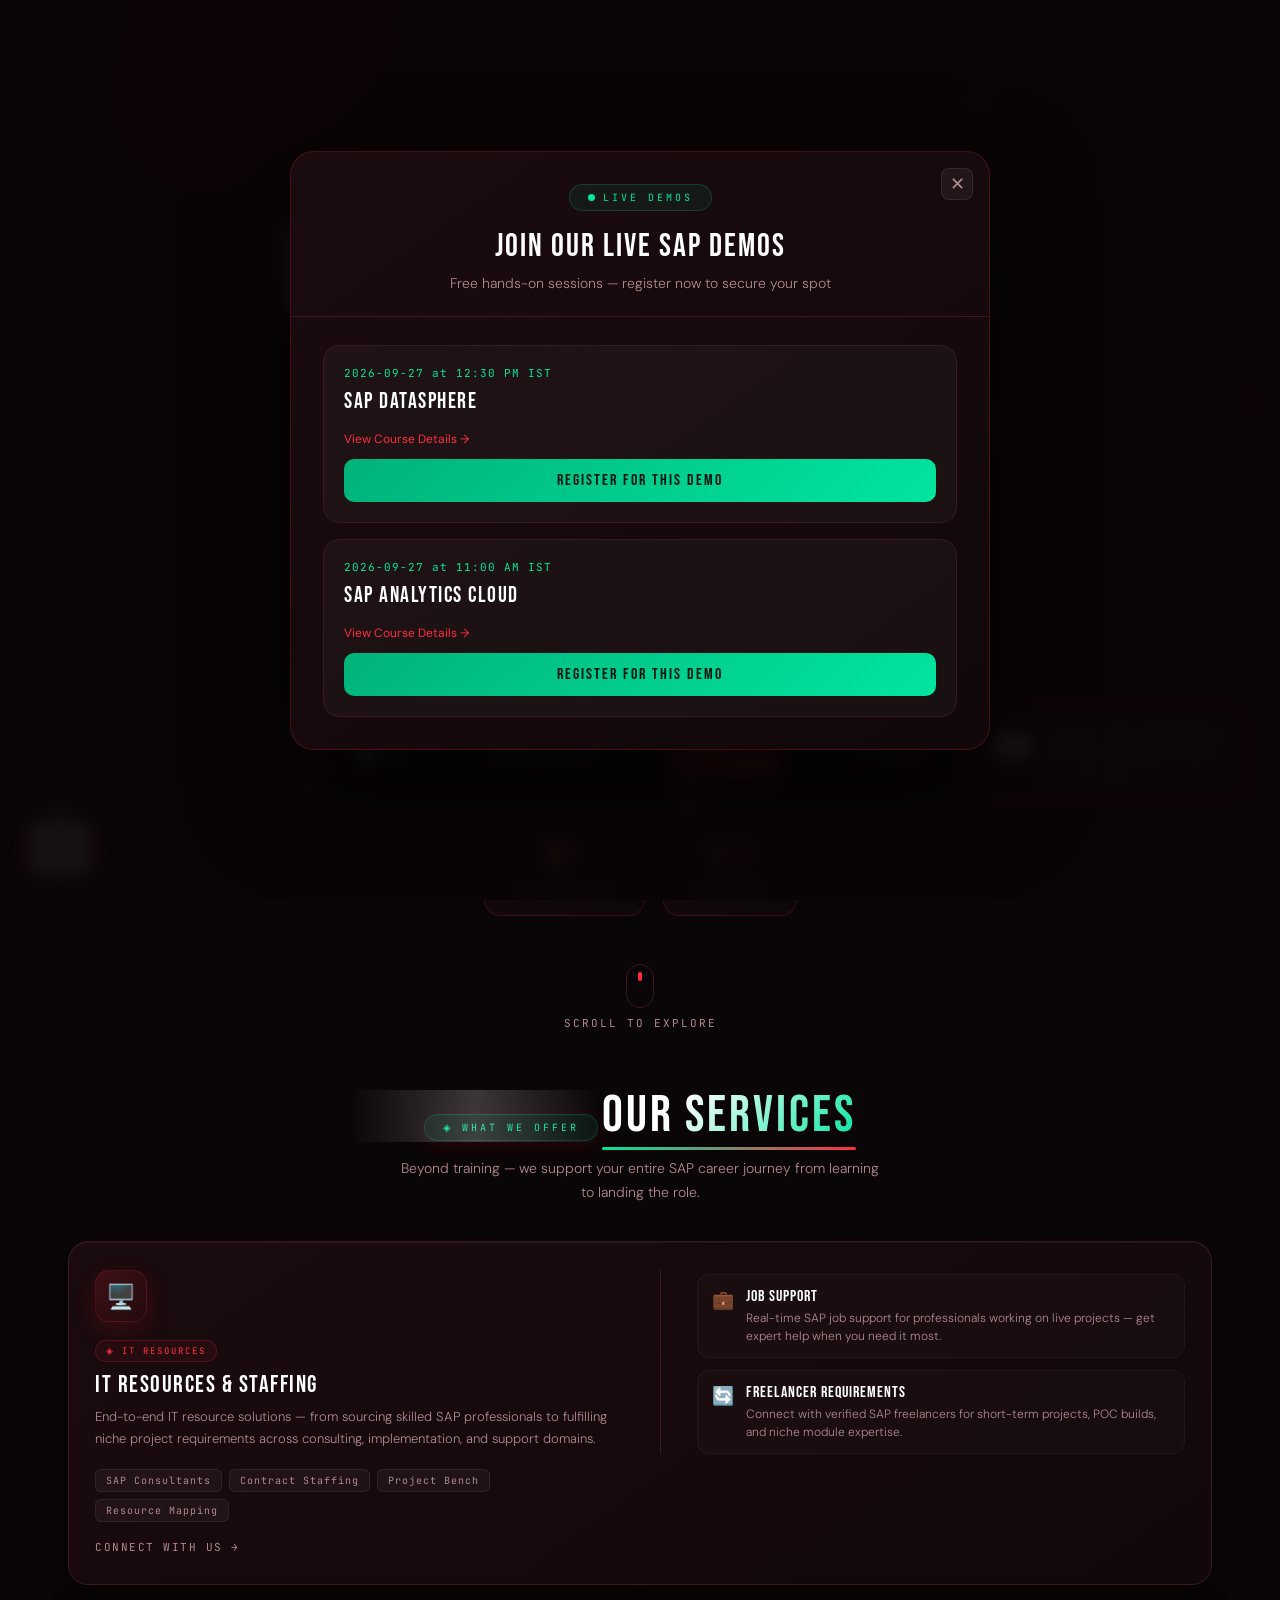
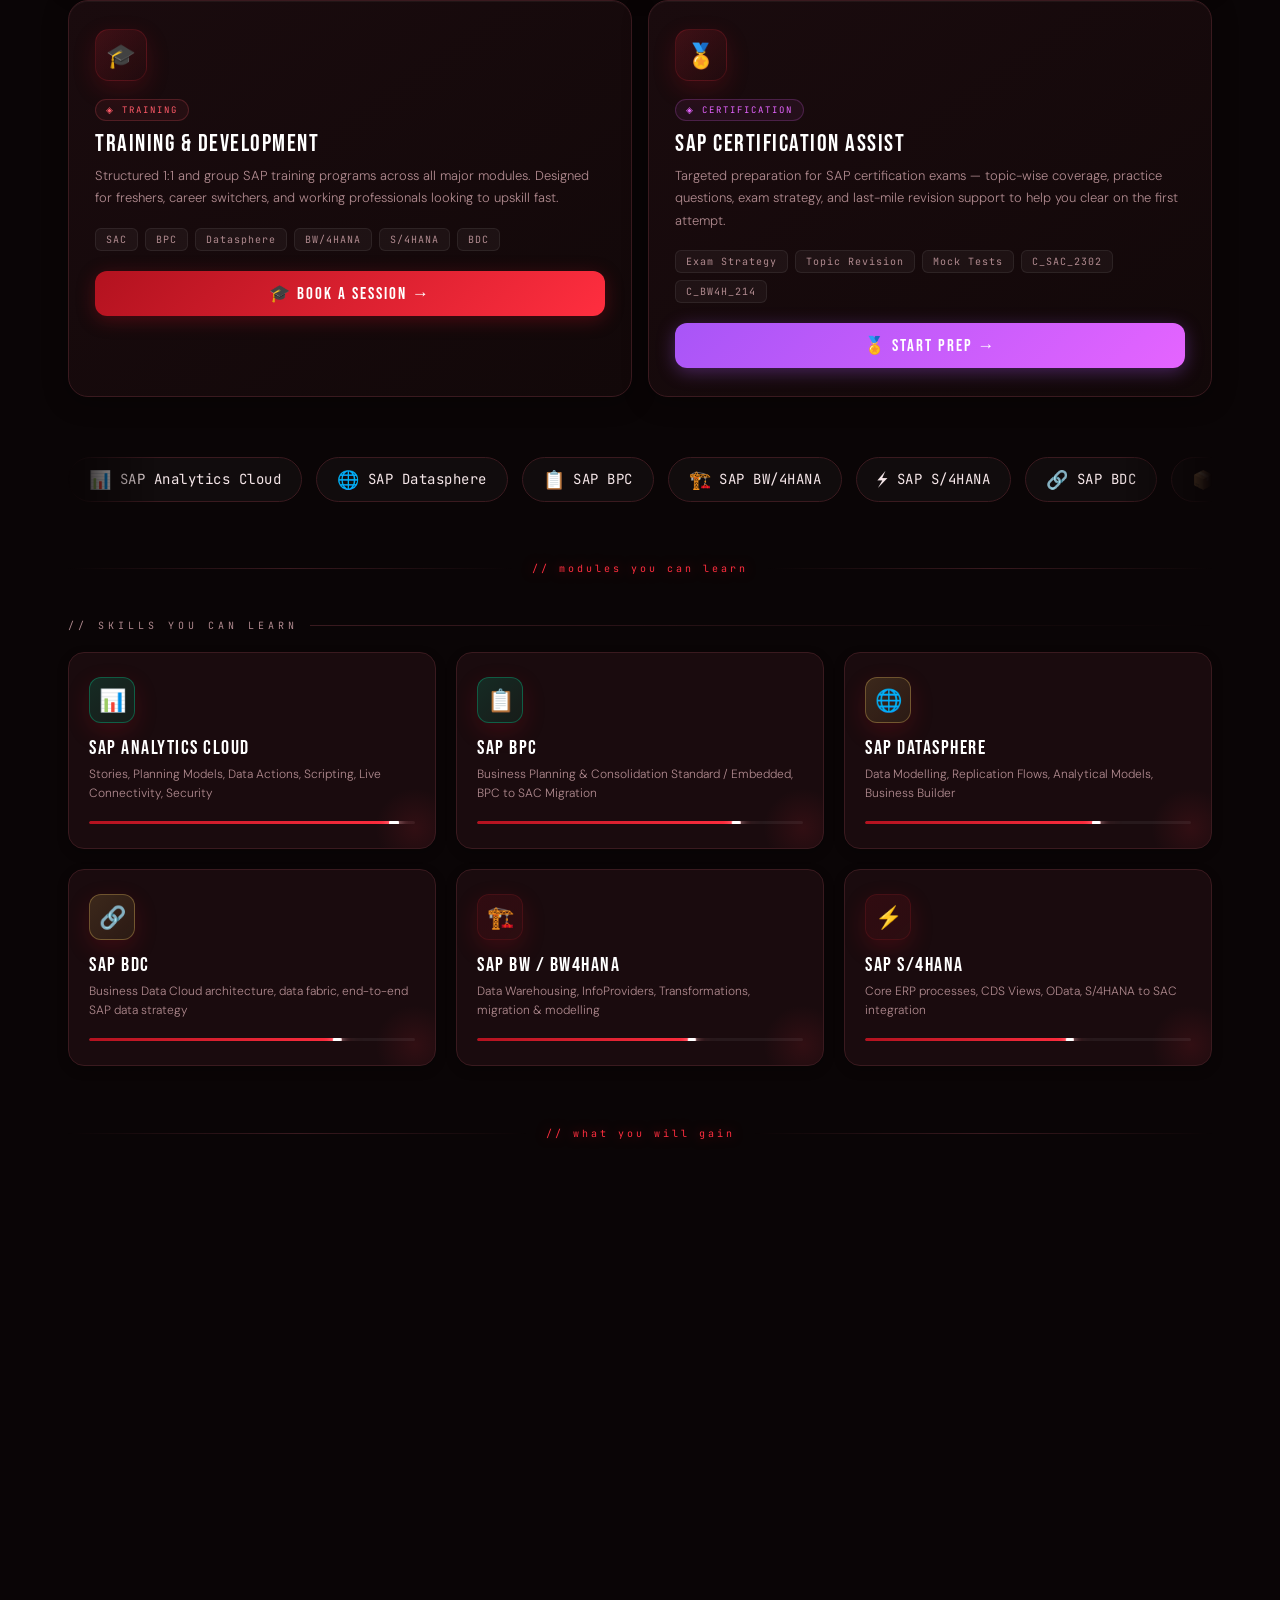
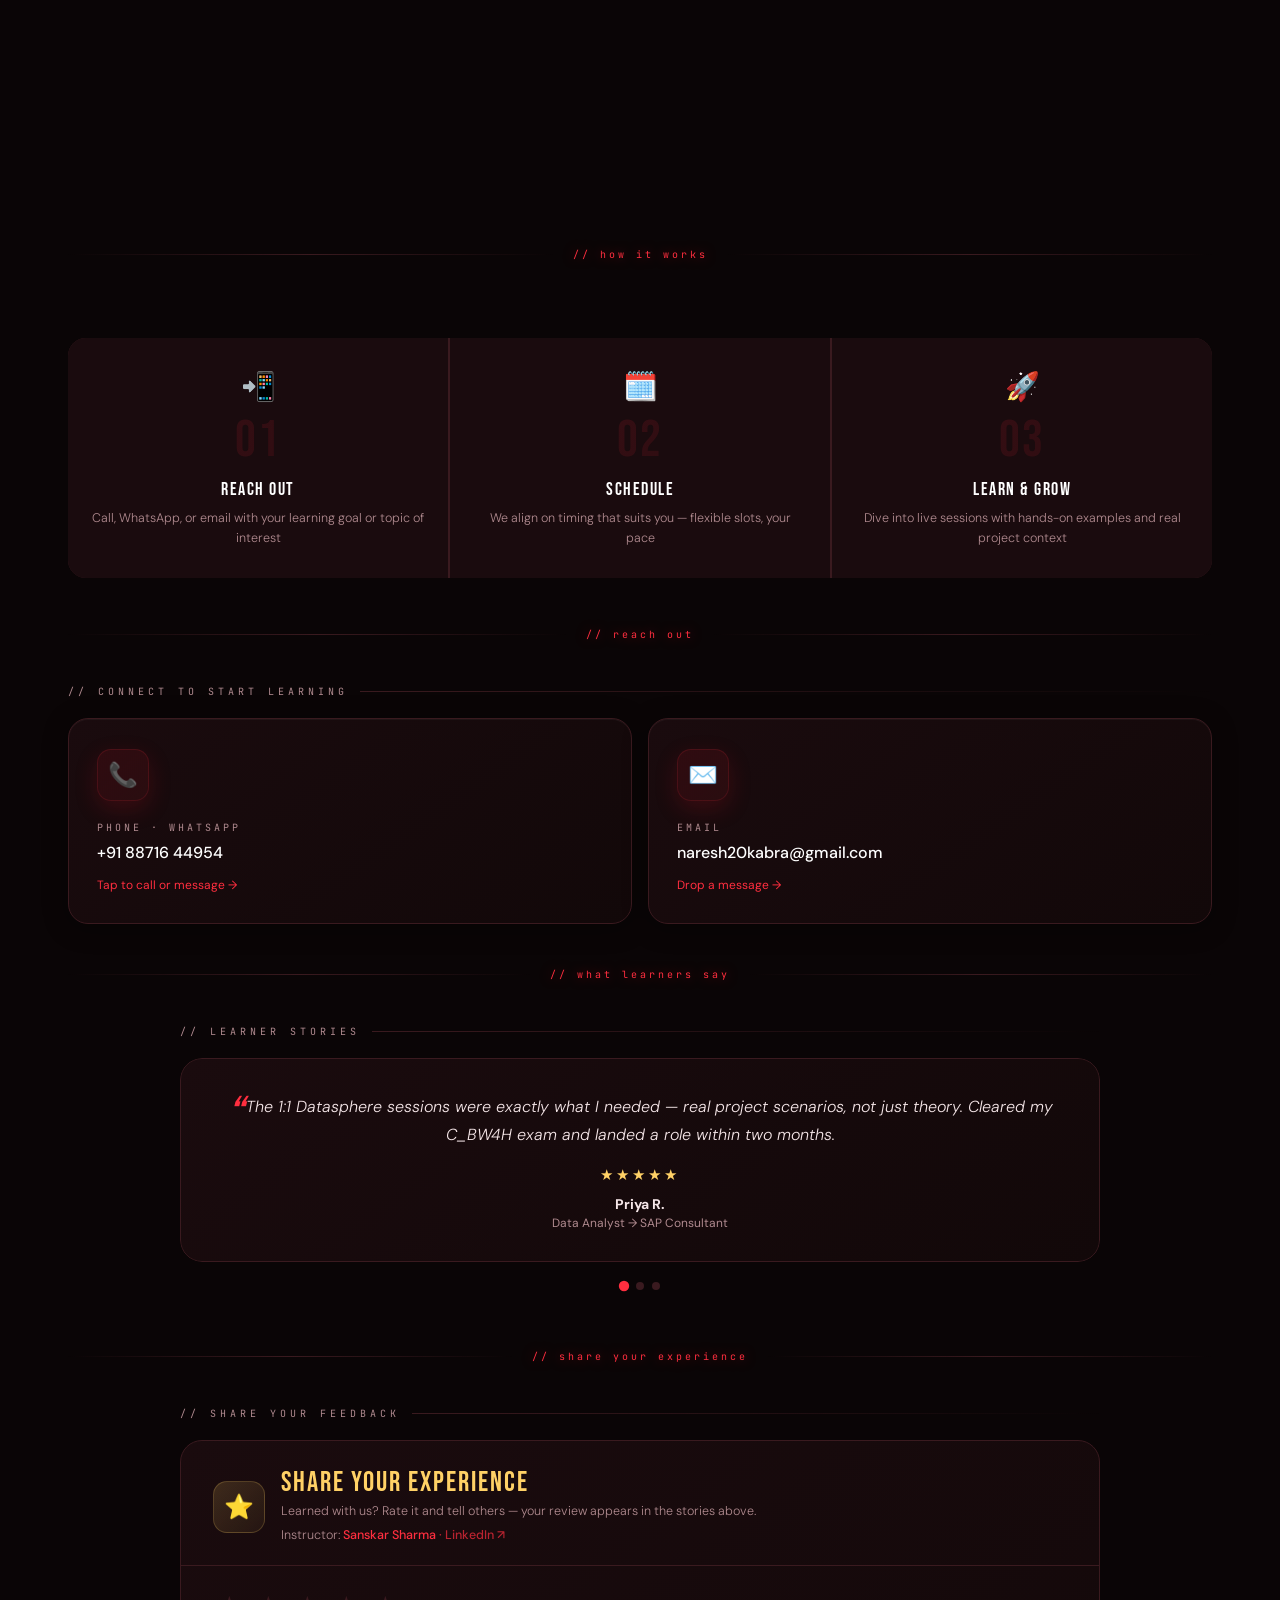
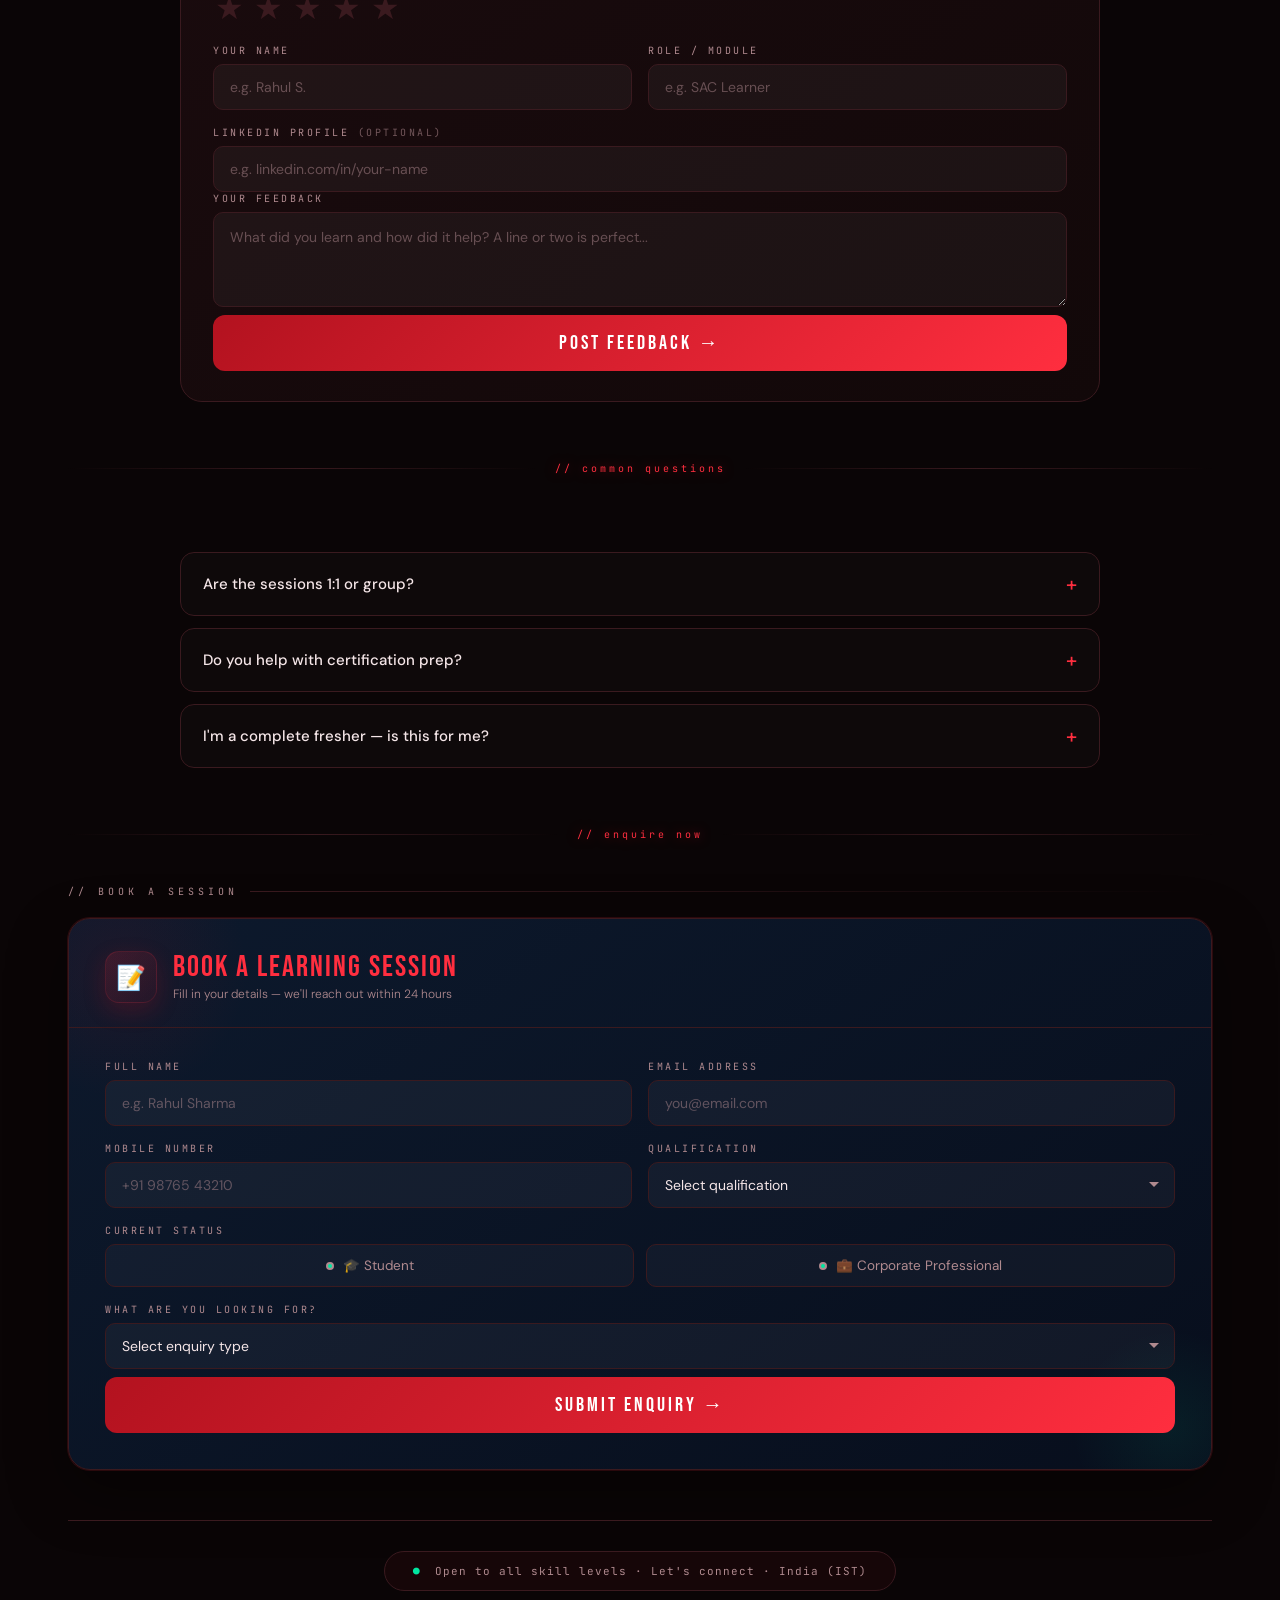
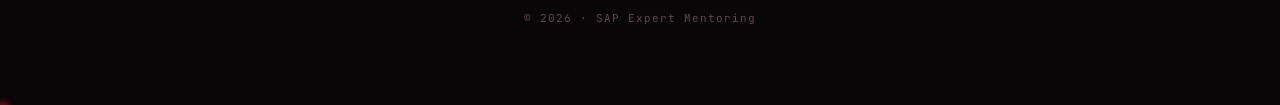
==== commit 29a683b1: "Merge branch 'main' of https://github.com/SAPLEARNINGHUB/Courses" ====
--- a/index.html
+++ b/index.html
@@ -65,6 +65,13 @@
       href="https://fonts.googleapis.com/css2?family=Bebas+Neue&family=DM+Sans:ital,wght@0,300;0,400;0,500;0,700&family=JetBrains+Mono:wght@400;700&display=swap"
       rel="stylesheet"
     />
+    <!-- Enhanced Visual Effects CSS -->
+    <link rel="stylesheet" href="enhanced-effects.css" />
+    <link rel="stylesheet" href="robot-assistant.css" />
+    <link rel="stylesheet" href="enhanced-skill-cards.css" />
+    <link rel="stylesheet" href="skill-cards-hover-fix.css" />
+    <link rel="stylesheet" href="chatbot.css" />
+    <link rel="stylesheet" href="mini-popups.css" />
     <!-- Enhanced Visual Effects CSS -->
     <link rel="stylesheet" href="enhanced-effects.css" />
     <link rel="stylesheet" href="robot-assistant.css" />
@@ -4674,7 +4681,7 @@
                     <button
                       type="button"
                       class="sub-dur-btn"
-                      onclick="fSelectDuration(45, 37000)"
+                      onclick="fSelectDuration(45, 17000)"
                     >
                       <div class="sub-dur-days">45</div>
                       <div class="sub-dur-lbl">Days</div>
@@ -4684,7 +4691,7 @@
                     <button
                       type="button"
                       class="sub-dur-btn"
-                      onclick="fSelectDuration(60, 42000)"
+                      onclick="fSelectDuration(60, 22000)"
                     >
                       <div class="sub-dur-days">60</div>
                       <div class="sub-dur-lbl">Days</div>
@@ -7589,7 +7596,7 @@
             <div class="bk-dur-group">
               <button
                 class="bk-dur-btn"
-                onclick="bkSelectDuration(45, 37000)"
+                onclick="bkSelectDuration(45, 17000)"
                 id="dur-45"
               >
                 <div class="bk-dur-days">45</div>
@@ -7599,7 +7606,7 @@
               </button>
               <button
                 class="bk-dur-btn"
-                onclick="bkSelectDuration(60, 42000)"
+                onclick="bkSelectDuration(60, 22000)"
                 id="dur-60"
               >
                 <div class="bk-dur-days">60</div>
@@ -8128,6 +8135,8 @@
         {
           date: "2026-09-27",
           time: "12:30 PM IST",
+          date: "2026-09-27",
+          time: "12:30 PM IST",
           module: "SAP Datasphere",
           courseLink: "downloads/BDC_DSP_Roadmap.pdf",
           meetingLink:
@@ -8135,6 +8144,7 @@
           status: "live", // Change to 'past' to hide
         },
         {
+          date: "2026-09-27",
           date: "2026-09-27",
           time: "11:00 AM IST",
           module: "SAP Analytics Cloud",
@@ -8735,5 +8745,11 @@
     <script src="skill-cards-fix.js"></script>
     <script src="chatbot.js"></script>
     <script src="mini-popups.js"></script>
+
+    <!-- Enhanced Visual Effects JavaScript -->
+    <script src="enhanced-effects.js"></script>
+    <script src="skill-cards-fix.js"></script>
+    <script src="chatbot.js"></script>
+    <script src="mini-popups.js"></script>
   </body>
 </html>
